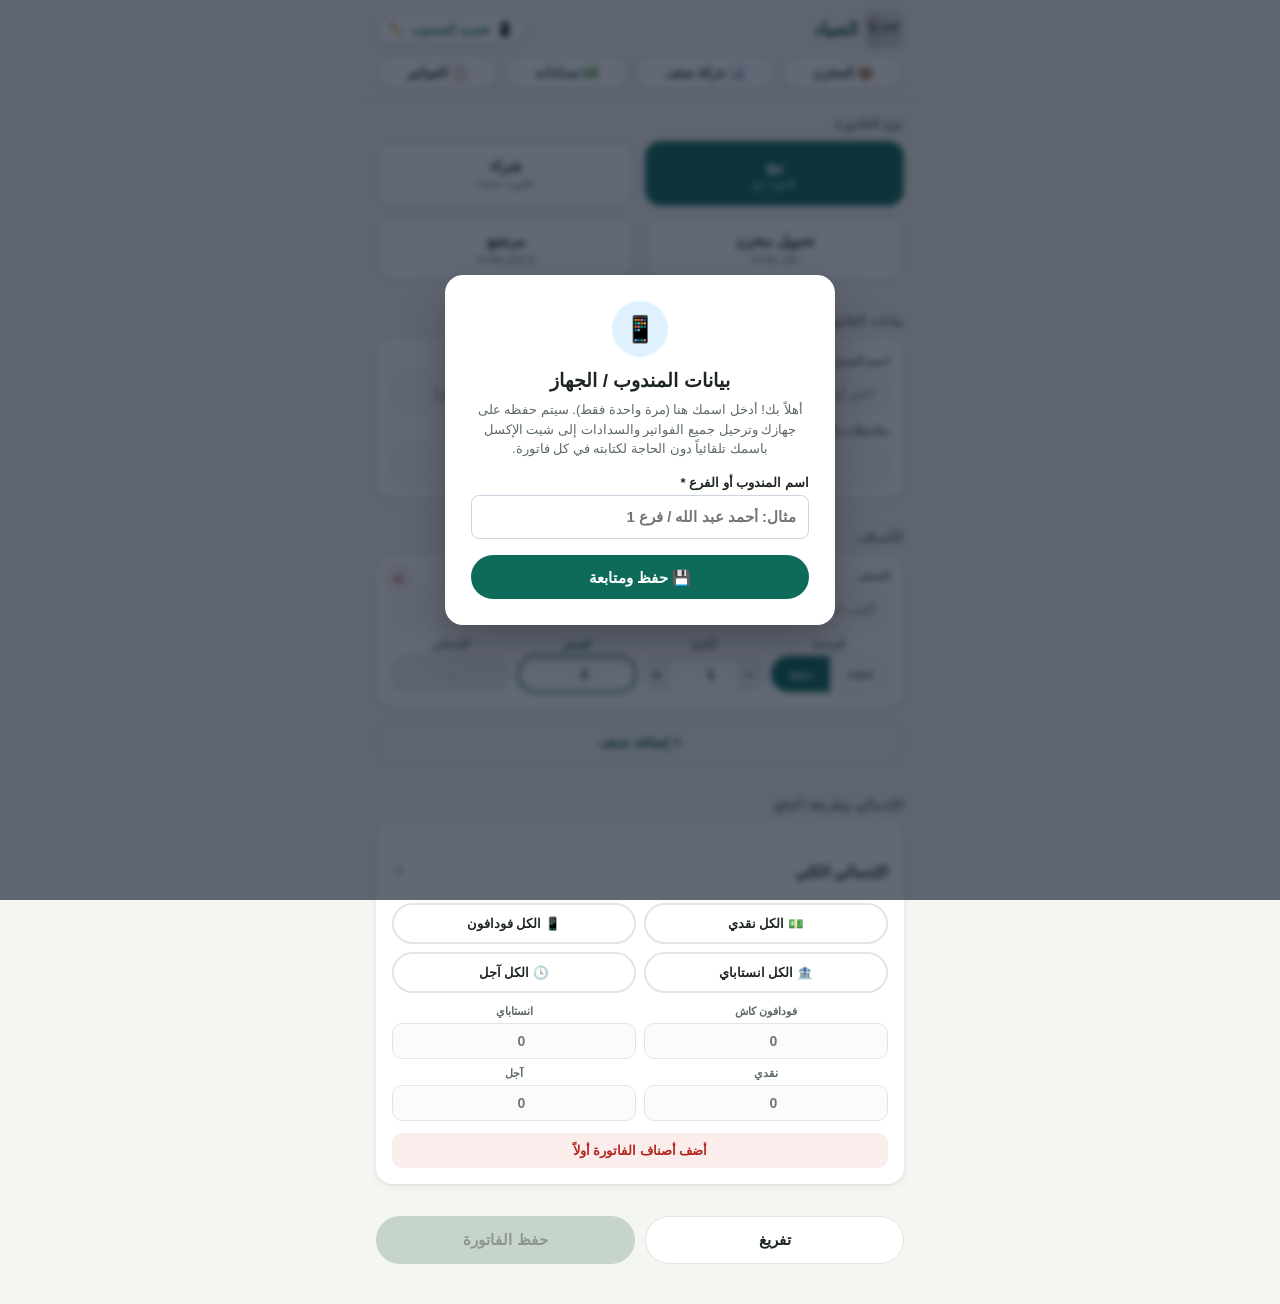
==== index.html @ 5850c482 "feat: add 30 new products to catalog, update stock template, and normalize arabic search" ====
<!DOCTYPE html>
<html lang="ar" dir="rtl">
<head>
<meta charset="UTF-8">
<meta name="viewport" content="width=device-width, initial-scale=1.0, maximum-scale=1">
<title>الصياد - الفواتير</title>
<meta name="theme-color" content="#0E6B5C">
<meta name="mobile-web-app-capable" content="yes">
<meta name="apple-mobile-web-app-capable" content="yes">
<meta name="apple-mobile-web-app-status-bar-style" content="black-translucent">
<meta name="apple-mobile-web-app-title" content="الصياد">
<link rel="manifest" href="[data-uri]">
<link rel="apple-touch-icon" href="[data-uri]">
<link rel="icon" href="[data-uri]">
<!-- لا توجد أي ملفات أو خطوط خارجية هنا عن قصد — الصفحة دي شغالة بالكامل من غير إنترنت أو أي دومين محجوب، عشان تفتح على أي شبكة. -->
<script id="html2canvas-lib">
/* html2canvas 1.4.1 — مضمّنة هنا كاملة عشان الصفحة متعتمدش على أي رابط خارجي */
/*!
 * html2canvas 1.4.1 <https://html2canvas.hertzen.com>
 * Copyright (c) 2022 Niklas von Hertzen <https://hertzen.com>
 * Released under MIT License
 */
!function(A,e){"object"==typeof exports&&"undefined"!=typeof module?module.exports=e():"function"==typeof define&&define.amd?define(e):(A="undefined"!=typeof globalThis?globalThis:A||self).html2canvas=e()}(this,function(){"use strict";
/*! *****************************************************************************
    Copyright (c) Microsoft Corporation.

    Permission to use, copy, modify, and/or distribute this software for any
    purpose with or without fee is hereby granted.

    THE SOFTWARE IS PROVIDED "AS IS" AND THE AUTHOR DISCLAIMS ALL WARRANTIES WITH
    REGARD TO THIS SOFTWARE INCLUDING ALL IMPLIED WARRANTIES OF MERCHANTABILITY
    AND FITNESS. IN NO EVENT SHALL THE AUTHOR BE LIABLE FOR ANY SPECIAL, DIRECT,
    INDIRECT, OR CONSEQUENTIAL DAMAGES OR ANY DAMAGES WHATSOEVER RESULTING FROM
    LOSS OF USE, DATA OR PROFITS, WHETHER IN AN ACTION OF CONTRACT, NEGLIGENCE OR
    OTHER TORTIOUS ACTION, ARISING OUT OF OR IN CONNECTION WITH THE USE OR
    PERFORMANCE OF THIS SOFTWARE.
    ***************************************************************************** */var r=function(A,e){return(r=Object.setPrototypeOf||{__proto__:[]}instanceof Array&&function(A,e){A.__proto__=e}||function(A,e){for(var t in e)Object.prototype.hasOwnProperty.call(e,t)&&(A[t]=e[t])})(A,e)};function A(A,e){if("function"!=typeof e&&null!==e)throw new TypeError("Class extends value "+String(e)+" is not a constructor or null");function t(){this.constructor=A}r(A,e),A.prototype=null===e?Object.create(e):(t.prototype=e.prototype,new t)}var h=function(){return(h=Object.assign||function(A){for(var e,t=1,r=arguments.length;t<r;t++)for(var B in e=arguments[t])Object.prototype.hasOwnProperty.call(e,B)&&(A[B]=e[B]);return A}).apply(this,arguments)};function a(A,s,o,i){return new(o=o||Promise)(function(t,e){function r(A){try{n(i.next(A))}catch(A){e(A)}}function B(A){try{n(i.throw(A))}catch(A){e(A)}}function n(A){var e;A.done?t(A.value):((e=A.value)instanceof o?e:new o(function(A){A(e)})).then(r,B)}n((i=i.apply(A,s||[])).next())})}function H(t,r){var B,n,s,o={label:0,sent:function(){if(1&s[0])throw s[1];return s[1]},trys:[],ops:[]},A={next:e(0),throw:e(1),return:e(2)};return"function"==typeof Symbol&&(A[Symbol.iterator]=function(){return this}),A;function e(e){return function(A){return function(e){if(B)throw new TypeError("Generator is already executing.");for(;o;)try{if(B=1,n&&(s=2&e[0]?n.return:e[0]?n.throw||((s=n.return)&&s.call(n),0):n.next)&&!(s=s.call(n,e[1])).done)return s;switch(n=0,(e=s?[2&e[0],s.value]:e)[0]){case 0:case 1:s=e;break;case 4:return o.label++,{value:e[1],done:!1};case 5:o.label++,n=e[1],e=[0];continue;case 7:e=o.ops.pop(),o.trys.pop();continue;default:if(!(s=0<(s=o.trys).length&&s[s.length-1])&&(6===e[0]||2===e[0])){o=0;continue}if(3===e[0]&&(!s||e[1]>s[0]&&e[1]<s[3])){o.label=e[1];break}if(6===e[0]&&o.label<s[1]){o.label=s[1],s=e;break}if(s&&o.label<s[2]){o.label=s[2],o.ops.push(e);break}s[2]&&o.ops.pop(),o.trys.pop();continue}e=r.call(t,o)}catch(A){e=[6,A],n=0}finally{B=s=0}if(5&e[0])throw e[1];return{value:e[0]?e[1]:void 0,done:!0}}([e,A])}}}function t(A,e,t){if(t||2===arguments.length)for(var r,B=0,n=e.length;B<n;B++)!r&&B in e||((r=r||Array.prototype.slice.call(e,0,B))[B]=e[B]);return A.concat(r||e)}var d=(B.prototype.add=function(A,e,t,r){return new B(this.left+A,this.top+e,this.width+t,this.height+r)},B.fromClientRect=function(A,e){return new B(e.left+A.windowBounds.left,e.top+A.windowBounds.top,e.width,e.height)},B.fromDOMRectList=function(A,e){e=Array.from(e).find(function(A){return 0!==A.width});return e?new B(e.left+A.windowBounds.left,e.top+A.windowBounds.top,e.width,e.height):B.EMPTY},B.EMPTY=new B(0,0,0,0),B);function B(A,e,t,r){this.left=A,this.top=e,this.width=t,this.height=r}for(var f=function(A,e){return d.fromClientRect(A,e.getBoundingClientRect())},Q=function(A){for(var e=[],t=0,r=A.length;t<r;){var B,n=A.charCodeAt(t++);55296<=n&&n<=56319&&t<r?56320==(64512&(B=A.charCodeAt(t++)))?e.push(((1023&n)<<10)+(1023&B)+65536):(e.push(n),t--):e.push(n)}return e},g=function(){for(var A=[],e=0;e<arguments.length;e++)A[e]=arguments[e];if(String.fromCodePoint)return String.fromCodePoint.apply(String,A);var t=A.length;if(!t)return"";for(var r=[],B=-1,n="";++B<t;){var s=A[B];s<=65535?r.push(s):(s-=65536,r.push(55296+(s>>10),s%1024+56320)),(B+1===t||16384<r.length)&&(n+=String.fromCharCode.apply(String,r),r.length=0)}return n},e="ABCDEFGHIJKLMNOPQRSTUVWXYZabcdefghijklmnopqrstuvwxyz0123456789+/",n="undefined"==typeof Uint8Array?[]:new Uint8Array(256),s=0;s<e.length;s++)n[e.charCodeAt(s)]=s;for(var o="ABCDEFGHIJKLMNOPQRSTUVWXYZabcdefghijklmnopqrstuvwxyz0123456789+/",c="undefined"==typeof Uint8Array?[]:new Uint8Array(256),i=0;i<o.length;i++)c[o.charCodeAt(i)]=i;function w(A,e,t){return A.slice?A.slice(e,t):new Uint16Array(Array.prototype.slice.call(A,e,t))}var U=(l.prototype.get=function(A){var e;if(0<=A){if(A<55296||56319<A&&A<=65535)return e=this.index[A>>5],this.data[e=(e<<2)+(31&A)];if(A<=65535)return e=this.index[2048+(A-55296>>5)],this.data[e=(e<<2)+(31&A)];if(A<this.highStart)return e=this.index[e=2080+(A>>11)],e=this.index[e+=A>>5&63],this.data[e=(e<<2)+(31&A)];if(A<=1114111)return this.data[this.highValueIndex]}return this.errorValue},l);function l(A,e,t,r,B,n){this.initialValue=A,this.errorValue=e,this.highStart=t,this.highValueIndex=r,this.index=B,this.data=n}for(var C="ABCDEFGHIJKLMNOPQRSTUVWXYZabcdefghijklmnopqrstuvwxyz0123456789+/",u="undefined"==typeof Uint8Array?[]:new Uint8Array(256),F=0;F<C.length;F++)u[C.charCodeAt(F)]=F;function p(A,e,t,r){var B=r[t];if(Array.isArray(A)?-1!==A.indexOf(B):A===B)for(var n=t;n<=r.length;){if((o=r[++n])===e)return 1;if(o!==D)break}if(B===D)for(n=t;0<n;){var s=r[--n];if(Array.isArray(A)?-1!==A.indexOf(s):A===s)for(var o,i=t;i<=r.length;){if((o=r[++i])===e)return 1;if(o!==D)break}if(s!==D)break}}function E(A,e){for(var t=A;0<=t;){var r=e[t];if(r!==D)return r;t--}return 0}function I(t,A){var e=(B=function(A,r){void 0===r&&(r="strict");var B=[],n=[],s=[];return A.forEach(function(A,e){var t=rA.get(A);if(50<t?(s.push(!0),t-=50):s.push(!1),-1!==["normal","auto","loose"].indexOf(r)&&-1!==[8208,8211,12316,12448].indexOf(A))return n.push(e),B.push(16);if(4!==t&&11!==t)return n.push(e),31===t?B.push("strict"===r?O:q):t===AA||29===t?B.push(J):43===t?131072<=A&&A<=196605||196608<=A&&A<=262141?B.push(q):B.push(J):void B.push(t);if(0===e)return n.push(e),B.push(J);t=B[e-1];return-1===iA.indexOf(t)?(n.push(n[e-1]),B.push(t)):(n.push(e),B.push(J))}),[n,B,s]}(t,(A=A||{lineBreak:"normal",wordBreak:"normal"}).lineBreak))[0],r=B[1],B=B[2];return[e,r="break-all"===A.wordBreak||"break-word"===A.wordBreak?r.map(function(A){return-1!==[R,J,AA].indexOf(A)?q:A}):r,"keep-all"===A.wordBreak?B.map(function(A,e){return A&&19968<=t[e]&&t[e]<=40959}):void 0]}var y,K,m,L,b,D=10,v=13,x=15,M=17,S=18,T=19,G=20,O=21,V=22,k=24,R=25,N=26,P=27,X=28,J=30,Y=32,W=33,Z=34,_=35,q=37,j=38,z=39,$=40,AA=42,eA=[9001,65288],tA="×",rA=(m=function(A){var e,t,r,B,n=.75*A.length,s=A.length,o=0;"="===A[A.length-1]&&(n--,"="===A[A.length-2]&&n--);for(var n=new("undefined"!=typeof ArrayBuffer&&"undefined"!=typeof Uint8Array&&void 0!==Uint8Array.prototype.slice?ArrayBuffer:Array)(n),i=Array.isArray(n)?n:new Uint8Array(n),Q=0;Q<s;Q+=4)e=c[A.charCodeAt(Q)],t=c[A.charCodeAt(Q+1)],r=c[A.charCodeAt(Q+2)],B=c[A.charCodeAt(Q+3)],i[o++]=e<<2|t>>4,i[o++]=(15&t)<<4|r>>2,i[o++]=(3&r)<<6|63&B;return n}(y="[base64]/[base64]/[base64]/8DvwO/A78DvwO/A78DvwO/A78DvwO/A78DvwO/A78DvwO/A78DvwO/A78DvwO/A78DvwO/[base64]/CzAAMACHC4sLkwubC58Lpwt1AK4Ltgt1APsDMAAwADAAMAAwADAAMAAwAL4LwwvLC9IL1wvdCzAAMADlC+kL8Qv5C/[base64]/[base64]/[base64]//[base64]"),L=Array.isArray(m)?function(A){for(var e=A.length,t=[],r=0;r<e;r+=4)t.push(A[r+3]<<24|A[r+2]<<16|A[r+1]<<8|A[r]);return t}(m):new Uint32Array(m),b=Array.isArray(m)?function(A){for(var e=A.length,t=[],r=0;r<e;r+=2)t.push(A[r+1]<<8|A[r]);return t}(m):new Uint16Array(m),y=w(b,12,L[4]/2),K=2===L[5]?w(b,(24+L[4])/2):(m=L,b=Math.ceil((24+L[4])/4),m.slice?m.slice(b,K):new Uint32Array(Array.prototype.slice.call(m,b,K))),new U(L[0],L[1],L[2],L[3],y,K)),BA=[J,36],nA=[1,2,3,5],sA=[D,8],oA=[P,N],iA=nA.concat(sA),QA=[j,z,$,Z,_],cA=[x,v],aA=(gA.prototype.slice=function(){return g.apply(void 0,this.codePoints.slice(this.start,this.end))},gA);function gA(A,e,t,r){this.codePoints=A,this.required="!"===e,this.start=t,this.end=r}function wA(A,e){var t=Q(A),r=(e=I(t,e))[0],B=e[1],n=e[2],s=t.length,o=0,i=0;return{next:function(){if(s<=i)return{done:!0,value:null};for(var A=tA;i<s&&(A=function(A,e,t,r,B){if(0===t[r])return tA;var n=r-1;if(Array.isArray(B)&&!0===B[n])return tA;var s=n-1,o=1+n,i=e[n],r=0<=s?e[s]:0,B=e[o];if(2===i&&3===B)return tA;if(-1!==nA.indexOf(i))return"!";if(-1!==nA.indexOf(B))return tA;if(-1!==sA.indexOf(B))return tA;if(8===E(n,e))return"÷";if(11===rA.get(A[n]))return tA;if((i===Y||i===W)&&11===rA.get(A[o]))return tA;if(7===i||7===B)return tA;if(9===i)return tA;if(-1===[D,v,x].indexOf(i)&&9===B)return tA;if(-1!==[M,S,T,k,X].indexOf(B))return tA;if(E(n,e)===V)return tA;if(p(23,V,n,e))return tA;if(p([M,S],O,n,e))return tA;if(p(12,12,n,e))return tA;if(i===D)return"÷";if(23===i||23===B)return tA;if(16===B||16===i)return"÷";if(-1!==[v,x,O].indexOf(B)||14===i)return tA;if(36===r&&-1!==cA.indexOf(i))return tA;if(i===X&&36===B)return tA;if(B===G)return tA;if(-1!==BA.indexOf(B)&&i===R||-1!==BA.indexOf(i)&&B===R)return tA;if(i===P&&-1!==[q,Y,W].indexOf(B)||-1!==[q,Y,W].indexOf(i)&&B===N)return tA;if(-1!==BA.indexOf(i)&&-1!==oA.indexOf(B)||-1!==oA.indexOf(i)&&-1!==BA.indexOf(B))return tA;if(-1!==[P,N].indexOf(i)&&(B===R||-1!==[V,x].indexOf(B)&&e[1+o]===R)||-1!==[V,x].indexOf(i)&&B===R||i===R&&-1!==[R,X,k].indexOf(B))return tA;if(-1!==[R,X,k,M,S].indexOf(B))for(var Q=n;0<=Q;){if((c=e[Q])===R)return tA;if(-1===[X,k].indexOf(c))break;Q--}if(-1!==[P,N].indexOf(B))for(var c,Q=-1!==[M,S].indexOf(i)?s:n;0<=Q;){if((c=e[Q])===R)return tA;if(-1===[X,k].indexOf(c))break;Q--}if(j===i&&-1!==[j,z,Z,_].indexOf(B)||-1!==[z,Z].indexOf(i)&&-1!==[z,$].indexOf(B)||-1!==[$,_].indexOf(i)&&B===$)return tA;if(-1!==QA.indexOf(i)&&-1!==[G,N].indexOf(B)||-1!==QA.indexOf(B)&&i===P)return tA;if(-1!==BA.indexOf(i)&&-1!==BA.indexOf(B))return tA;if(i===k&&-1!==BA.indexOf(B))return tA;if(-1!==BA.concat(R).indexOf(i)&&B===V&&-1===eA.indexOf(A[o])||-1!==BA.concat(R).indexOf(B)&&i===S)return tA;if(41===i&&41===B){for(var a=t[n],g=1;0<a&&41===e[--a];)g++;if(g%2!=0)return tA}return i===Y&&B===W?tA:"÷"}(t,B,r,++i,n))===tA;);if(A===tA&&i!==s)return{done:!0,value:null};var e=new aA(t,A,o,i);return o=i,{value:e,done:!1}}}}function UA(A){return 48<=A&&A<=57}function lA(A){return UA(A)||65<=A&&A<=70||97<=A&&A<=102}function CA(A){return 10===A||9===A||32===A}function uA(A){return 97<=(t=e=A)&&t<=122||65<=(e=e)&&e<=90||128<=A||95===A;var e,t}function FA(A){return uA(A)||UA(A)||45===A}function hA(A,e){return 92===A&&10!==e}function dA(A,e,t){return 45===A?uA(e)||hA(e,t):!!uA(A)||92===A&&10!==e}function fA(A,e,t){return 43===A||45===A?!!UA(e)||46===e&&UA(t):UA(46===A?e:A)}var HA={type:2},pA={type:3},EA={type:4},IA={type:13},yA={type:8},KA={type:21},mA={type:9},LA={type:10},bA={type:11},DA={type:12},vA={type:14},xA={type:23},MA={type:1},SA={type:25},TA={type:24},GA={type:26},OA={type:27},VA={type:28},kA={type:29},RA={type:31},NA={type:32},PA=(XA.prototype.write=function(A){this._value=this._value.concat(Q(A))},XA.prototype.read=function(){for(var A=[],e=this.consumeToken();e!==NA;)A.push(e),e=this.consumeToken();return A},XA.prototype.consumeToken=function(){var A=this.consumeCodePoint();switch(A){case 34:return this.consumeStringToken(34);case 35:var e=this.peekCodePoint(0),t=this.peekCodePoint(1),r=this.peekCodePoint(2);if(FA(e)||hA(t,r)){var B=dA(e,t,r)?2:1;return{type:5,value:this.consumeName(),flags:B}}break;case 36:if(61===this.peekCodePoint(0))return this.consumeCodePoint(),IA;break;case 39:return this.consumeStringToken(39);case 40:return HA;case 41:return pA;case 42:if(61===this.peekCodePoint(0))return this.consumeCodePoint(),vA;break;case 43:if(fA(A,this.peekCodePoint(0),this.peekCodePoint(1)))return this.reconsumeCodePoint(A),this.consumeNumericToken();break;case 44:return EA;case 45:var r=A,B=this.peekCodePoint(0),n=this.peekCodePoint(1);if(fA(r,B,n))return this.reconsumeCodePoint(A),this.consumeNumericToken();if(dA(r,B,n))return this.reconsumeCodePoint(A),this.consumeIdentLikeToken();if(45===B&&62===n)return this.consumeCodePoint(),this.consumeCodePoint(),TA;break;case 46:if(fA(A,this.peekCodePoint(0),this.peekCodePoint(1)))return this.reconsumeCodePoint(A),this.consumeNumericToken();break;case 47:if(42===this.peekCodePoint(0))for(this.consumeCodePoint();;){var s=this.consumeCodePoint();if(42===s&&47===(s=this.consumeCodePoint()))return this.consumeToken();if(-1===s)return this.consumeToken()}break;case 58:return GA;case 59:return OA;case 60:if(33===this.peekCodePoint(0)&&45===this.peekCodePoint(1)&&45===this.peekCodePoint(2))return this.consumeCodePoint(),this.consumeCodePoint(),SA;break;case 64:var n=this.peekCodePoint(0),o=this.peekCodePoint(1),i=this.peekCodePoint(2);if(dA(n,o,i))return{type:7,value:this.consumeName()};break;case 91:return VA;case 92:if(hA(A,this.peekCodePoint(0)))return this.reconsumeCodePoint(A),this.consumeIdentLikeToken();break;case 93:return kA;case 61:if(61===this.peekCodePoint(0))return this.consumeCodePoint(),yA;break;case 123:return bA;case 125:return DA;case 117:case 85:o=this.peekCodePoint(0),i=this.peekCodePoint(1);return 43!==o||!lA(i)&&63!==i||(this.consumeCodePoint(),this.consumeUnicodeRangeToken()),this.reconsumeCodePoint(A),this.consumeIdentLikeToken();case 124:if(61===this.peekCodePoint(0))return this.consumeCodePoint(),mA;if(124===this.peekCodePoint(0))return this.consumeCodePoint(),KA;break;case 126:if(61===this.peekCodePoint(0))return this.consumeCodePoint(),LA;break;case-1:return NA}return CA(A)?(this.consumeWhiteSpace(),RA):UA(A)?(this.reconsumeCodePoint(A),this.consumeNumericToken()):uA(A)?(this.reconsumeCodePoint(A),this.consumeIdentLikeToken()):{type:6,value:g(A)}},XA.prototype.consumeCodePoint=function(){var A=this._value.shift();return void 0===A?-1:A},XA.prototype.reconsumeCodePoint=function(A){this._value.unshift(A)},XA.prototype.peekCodePoint=function(A){return A>=this._value.length?-1:this._value[A]},XA.prototype.consumeUnicodeRangeToken=function(){for(var A=[],e=this.consumeCodePoint();lA(e)&&A.length<6;)A.push(e),e=this.consumeCodePoint();for(var t=!1;63===e&&A.length<6;)A.push(e),e=this.consumeCodePoint(),t=!0;if(t)return{type:30,start:parseInt(g.apply(void 0,A.map(function(A){return 63===A?48:A})),16),end:parseInt(g.apply(void 0,A.map(function(A){return 63===A?70:A})),16)};var r=parseInt(g.apply(void 0,A),16);if(45===this.peekCodePoint(0)&&lA(this.peekCodePoint(1))){this.consumeCodePoint();for(var e=this.consumeCodePoint(),B=[];lA(e)&&B.length<6;)B.push(e),e=this.consumeCodePoint();return{type:30,start:r,end:parseInt(g.apply(void 0,B),16)}}return{type:30,start:r,end:r}},XA.prototype.consumeIdentLikeToken=function(){var A=this.consumeName();return"url"===A.toLowerCase()&&40===this.peekCodePoint(0)?(this.consumeCodePoint(),this.consumeUrlToken()):40===this.peekCodePoint(0)?(this.consumeCodePoint(),{type:19,value:A}):{type:20,value:A}},XA.prototype.consumeUrlToken=function(){var A=[];if(this.consumeWhiteSpace(),-1===this.peekCodePoint(0))return{type:22,value:""};var e,t=this.peekCodePoint(0);if(39===t||34===t){t=this.consumeStringToken(this.consumeCodePoint());return 0===t.type&&(this.consumeWhiteSpace(),-1===this.peekCodePoint(0)||41===this.peekCodePoint(0))?(this.consumeCodePoint(),{type:22,value:t.value}):(this.consumeBadUrlRemnants(),xA)}for(;;){var r=this.consumeCodePoint();if(-1===r||41===r)return{type:22,value:g.apply(void 0,A)};if(CA(r))return this.consumeWhiteSpace(),-1===this.peekCodePoint(0)||41===this.peekCodePoint(0)?(this.consumeCodePoint(),{type:22,value:g.apply(void 0,A)}):(this.consumeBadUrlRemnants(),xA);if(34===r||39===r||40===r||(0<=(e=r)&&e<=8||11===e||14<=e&&e<=31||127===e))return this.consumeBadUrlRemnants(),xA;if(92===r){if(!hA(r,this.peekCodePoint(0)))return this.consumeBadUrlRemnants(),xA;A.push(this.consumeEscapedCodePoint())}else A.push(r)}},XA.prototype.consumeWhiteSpace=function(){for(;CA(this.peekCodePoint(0));)this.consumeCodePoint()},XA.prototype.consumeBadUrlRemnants=function(){for(;;){var A=this.consumeCodePoint();if(41===A||-1===A)return;hA(A,this.peekCodePoint(0))&&this.consumeEscapedCodePoint()}},XA.prototype.consumeStringSlice=function(A){for(var e="";0<A;){var t=Math.min(5e4,A);e+=g.apply(void 0,this._value.splice(0,t)),A-=t}return this._value.shift(),e},XA.prototype.consumeStringToken=function(A){for(var e="",t=0;;){var r,B=this._value[t];if(-1===B||void 0===B||B===A)return{type:0,value:e+=this.consumeStringSlice(t)};if(10===B)return this._value.splice(0,t),MA;92!==B||-1!==(r=this._value[t+1])&&void 0!==r&&(10===r?(e+=this.consumeStringSlice(t),t=-1,this._value.shift()):hA(B,r)&&(e+=this.consumeStringSlice(t),e+=g(this.consumeEscapedCodePoint()),t=-1)),t++}},XA.prototype.consumeNumber=function(){var A=[],e=4;for(43!==(t=this.peekCodePoint(0))&&45!==t||A.push(this.consumeCodePoint());UA(this.peekCodePoint(0));)A.push(this.consumeCodePoint());var t=this.peekCodePoint(0),r=this.peekCodePoint(1);if(46===t&&UA(r))for(A.push(this.consumeCodePoint(),this.consumeCodePoint()),e=8;UA(this.peekCodePoint(0));)A.push(this.consumeCodePoint());t=this.peekCodePoint(0);var r=this.peekCodePoint(1),B=this.peekCodePoint(2);if((69===t||101===t)&&((43===r||45===r)&&UA(B)||UA(r)))for(A.push(this.consumeCodePoint(),this.consumeCodePoint()),e=8;UA(this.peekCodePoint(0));)A.push(this.consumeCodePoint());return[function(A){var e=0,t=1;43!==A[e]&&45!==A[e]||(45===A[e]&&(t=-1),e++);for(var r=[];UA(A[e]);)r.push(A[e++]);var B=r.length?parseInt(g.apply(void 0,r),10):0;46===A[e]&&e++;for(var n=[];UA(A[e]);)n.push(A[e++]);var s=n.length,o=s?parseInt(g.apply(void 0,n),10):0;69!==A[e]&&101!==A[e]||e++;var i=1;43!==A[e]&&45!==A[e]||(45===A[e]&&(i=-1),e++);for(var Q=[];UA(A[e]);)Q.push(A[e++]);var c=Q.length?parseInt(g.apply(void 0,Q),10):0;return t*(B+o*Math.pow(10,-s))*Math.pow(10,i*c)}(A),e]},XA.prototype.consumeNumericToken=function(){var A=this.consumeNumber(),e=A[0],t=A[1],r=this.peekCodePoint(0),B=this.peekCodePoint(1),A=this.peekCodePoint(2);return dA(r,B,A)?{type:15,number:e,flags:t,unit:this.consumeName()}:37===r?(this.consumeCodePoint(),{type:16,number:e,flags:t}):{type:17,number:e,flags:t}},XA.prototype.consumeEscapedCodePoint=function(){var A,e=this.consumeCodePoint();if(lA(e)){for(var t=g(e);lA(this.peekCodePoint(0))&&t.length<6;)t+=g(this.consumeCodePoint());CA(this.peekCodePoint(0))&&this.consumeCodePoint();var r=parseInt(t,16);return 0===r||55296<=(A=r)&&A<=57343||1114111<r?65533:r}return-1===e?65533:e},XA.prototype.consumeName=function(){for(var A="";;){var e=this.consumeCodePoint();if(FA(e))A+=g(e);else{if(!hA(e,this.peekCodePoint(0)))return this.reconsumeCodePoint(e),A;A+=g(this.consumeEscapedCodePoint())}}},XA);function XA(){this._value=[]}var JA=(YA.create=function(A){var e=new PA;return e.write(A),new YA(e.read())},YA.parseValue=function(A){return YA.create(A).parseComponentValue()},YA.parseValues=function(A){return YA.create(A).parseComponentValues()},YA.prototype.parseComponentValue=function(){for(var A=this.consumeToken();31===A.type;)A=this.consumeToken();if(32===A.type)throw new SyntaxError("Error parsing CSS component value, unexpected EOF");this.reconsumeToken(A);for(var e=this.consumeComponentValue();31===(A=this.consumeToken()).type;);if(32===A.type)return e;throw new SyntaxError("Error parsing CSS component value, multiple values found when expecting only one")},YA.prototype.parseComponentValues=function(){for(var A=[];;){var e=this.consumeComponentValue();if(32===e.type)return A;A.push(e),A.push()}},YA.prototype.consumeComponentValue=function(){var A=this.consumeToken();switch(A.type){case 11:case 28:case 2:return this.consumeSimpleBlock(A.type);case 19:return this.consumeFunction(A)}return A},YA.prototype.consumeSimpleBlock=function(A){for(var e={type:A,values:[]},t=this.consumeToken();;){if(32===t.type||ce(t,A))return e;this.reconsumeToken(t),e.values.push(this.consumeComponentValue()),t=this.consumeToken()}},YA.prototype.consumeFunction=function(A){for(var e={name:A.value,values:[],type:18};;){var t=this.consumeToken();if(32===t.type||3===t.type)return e;this.reconsumeToken(t),e.values.push(this.consumeComponentValue())}},YA.prototype.consumeToken=function(){var A=this._tokens.shift();return void 0===A?NA:A},YA.prototype.reconsumeToken=function(A){this._tokens.unshift(A)},YA);function YA(A){this._tokens=A}function WA(A){return 15===A.type}function ZA(A){return 17===A.type}function _A(A){return 20===A.type}function qA(A){return 0===A.type}function jA(A,e){return _A(A)&&A.value===e}function zA(A){return 31!==A.type}function $A(A){return 31!==A.type&&4!==A.type}function Ae(A){var e=[],t=[];return A.forEach(function(A){if(4===A.type){if(0===t.length)throw new Error("Error parsing function args, zero tokens for arg");return e.push(t),void(t=[])}31!==A.type&&t.push(A)}),t.length&&e.push(t),e}function ee(A){return 17===A.type||15===A.type}function te(A){return 16===A.type||ee(A)}function re(A){return 1<A.length?[A[0],A[1]]:[A[0]]}function Be(A,e,t){var r=A[0],A=A[1];return[Ue(r,e),Ue(void 0!==A?A:r,t)]}function ne(A){return 15===A.type&&("deg"===A.unit||"grad"===A.unit||"rad"===A.unit||"turn"===A.unit)}function se(A){switch(A.filter(_A).map(function(A){return A.value}).join(" ")){case"to bottom right":case"to right bottom":case"left top":case"top left":return[ae,ae];case"to top":case"bottom":return Ce(0);case"to bottom left":case"to left bottom":case"right top":case"top right":return[ae,we];case"to right":case"left":return Ce(90);case"to top left":case"to left top":case"right bottom":case"bottom right":return[we,we];case"to bottom":case"top":return Ce(180);case"to top right":case"to right top":case"left bottom":case"bottom left":return[we,ae];case"to left":case"right":return Ce(270)}return 0}function oe(A){return 0==(255&A)}function ie(A){var e=255&A,t=255&A>>8,r=255&A>>16,A=255&A>>24;return e<255?"rgba("+A+","+r+","+t+","+e/255+")":"rgb("+A+","+r+","+t+")"}function Qe(A,e){if(17===A.type)return A.number;if(16!==A.type)return 0;var t=3===e?1:255;return 3===e?A.number/100*t:Math.round(A.number/100*t)}var ce=function(A,e){return 11===e&&12===A.type||(28===e&&29===A.type||2===e&&3===A.type)},ae={type:17,number:0,flags:4},ge={type:16,number:50,flags:4},we={type:16,number:100,flags:4},Ue=function(A,e){if(16===A.type)return A.number/100*e;if(WA(A))switch(A.unit){case"rem":case"em":return 16*A.number;default:return A.number}return A.number},le=function(A,e){if(15===e.type)switch(e.unit){case"deg":return Math.PI*e.number/180;case"grad":return Math.PI/200*e.number;case"rad":return e.number;case"turn":return 2*Math.PI*e.number}throw new Error("Unsupported angle type")},Ce=function(A){return Math.PI*A/180},ue=function(A,e){if(18===e.type){var t=me[e.name];if(void 0===t)throw new Error('Attempting to parse an unsupported color function "'+e.name+'"');return t(A,e.values)}if(5===e.type){if(3===e.value.length){var r=e.value.substring(0,1),B=e.value.substring(1,2),n=e.value.substring(2,3);return Fe(parseInt(r+r,16),parseInt(B+B,16),parseInt(n+n,16),1)}if(4===e.value.length){var r=e.value.substring(0,1),B=e.value.substring(1,2),n=e.value.substring(2,3),s=e.value.substring(3,4);return Fe(parseInt(r+r,16),parseInt(B+B,16),parseInt(n+n,16),parseInt(s+s,16)/255)}if(6===e.value.length){r=e.value.substring(0,2),B=e.value.substring(2,4),n=e.value.substring(4,6);return Fe(parseInt(r,16),parseInt(B,16),parseInt(n,16),1)}if(8===e.value.length){r=e.value.substring(0,2),B=e.value.substring(2,4),n=e.value.substring(4,6),s=e.value.substring(6,8);return Fe(parseInt(r,16),parseInt(B,16),parseInt(n,16),parseInt(s,16)/255)}}if(20===e.type){e=Le[e.value.toUpperCase()];if(void 0!==e)return e}return Le.TRANSPARENT},Fe=function(A,e,t,r){return(A<<24|e<<16|t<<8|Math.round(255*r)<<0)>>>0},he=function(A,e){e=e.filter($A);if(3===e.length){var t=e.map(Qe),r=t[0],B=t[1],t=t[2];return Fe(r,B,t,1)}if(4!==e.length)return 0;e=e.map(Qe),r=e[0],B=e[1],t=e[2],e=e[3];return Fe(r,B,t,e)};function de(A,e,t){return t<0&&(t+=1),1<=t&&--t,t<1/6?(e-A)*t*6+A:t<.5?e:t<2/3?6*(e-A)*(2/3-t)+A:A}function fe(A,e){return ue(A,JA.create(e).parseComponentValue())}function He(A,e){return A=ue(A,e[0]),(e=e[1])&&te(e)?{color:A,stop:e}:{color:A,stop:null}}function pe(A,t){var e=A[0],r=A[A.length-1];null===e.stop&&(e.stop=ae),null===r.stop&&(r.stop=we);for(var B=[],n=0,s=0;s<A.length;s++){var o=A[s].stop;null!==o?(n<(o=Ue(o,t))?B.push(o):B.push(n),n=o):B.push(null)}for(var i=null,s=0;s<B.length;s++){var Q=B[s];if(null===Q)null===i&&(i=s);else if(null!==i){for(var c=s-i,a=(Q-B[i-1])/(1+c),g=1;g<=c;g++)B[i+g-1]=a*g;i=null}}return A.map(function(A,e){return{color:A.color,stop:Math.max(Math.min(1,B[e]/t),0)}})}function Ee(A,e,t){var r="number"==typeof A?A:(s=e/2,r=(n=t)/2,s=Ue((B=A)[0],e)-s,n=r-Ue(B[1],n),(Math.atan2(n,s)+2*Math.PI)%(2*Math.PI)),B=Math.abs(e*Math.sin(r))+Math.abs(t*Math.cos(r)),n=e/2,s=t/2,e=B/2,t=Math.sin(r-Math.PI/2)*e,e=Math.cos(r-Math.PI/2)*e;return[B,n-e,n+e,s-t,s+t]}function Ie(A,e){return Math.sqrt(A*A+e*e)}function ye(A,e,B,n,s){return[[0,0],[0,e],[A,0],[A,e]].reduce(function(A,e){var t=e[0],r=e[1],r=Ie(B-t,n-r);return(s?r<A.optimumDistance:r>A.optimumDistance)?{optimumCorner:e,optimumDistance:r}:A},{optimumDistance:s?1/0:-1/0,optimumCorner:null}).optimumCorner}var Ke=function(A,e){var t=e.filter($A),r=t[0],B=t[1],n=t[2],e=t[3],t=(17===r.type?Ce(r.number):le(A,r))/(2*Math.PI),A=te(B)?B.number/100:0,r=te(n)?n.number/100:0,B=void 0!==e&&te(e)?Ue(e,1):1;if(0==A)return Fe(255*r,255*r,255*r,1);n=r<=.5?r*(1+A):r+A-r*A,e=2*r-n,A=de(e,n,t+1/3),r=de(e,n,t),t=de(e,n,t-1/3);return Fe(255*A,255*r,255*t,B)},me={hsl:Ke,hsla:Ke,rgb:he,rgba:he},Le={ALICEBLUE:4042850303,ANTIQUEWHITE:4209760255,AQUA:16777215,AQUAMARINE:2147472639,AZURE:4043309055,BEIGE:4126530815,BISQUE:4293182719,BLACK:255,BLANCHEDALMOND:4293643775,BLUE:65535,BLUEVIOLET:2318131967,BROWN:2771004159,BURLYWOOD:3736635391,CADETBLUE:1604231423,CHARTREUSE:2147418367,CHOCOLATE:3530104575,CORAL:4286533887,CORNFLOWERBLUE:1687547391,CORNSILK:4294499583,CRIMSON:3692313855,CYAN:16777215,DARKBLUE:35839,DARKCYAN:9145343,DARKGOLDENROD:3095837695,DARKGRAY:2846468607,DARKGREEN:6553855,DARKGREY:2846468607,DARKKHAKI:3182914559,DARKMAGENTA:2332068863,DARKOLIVEGREEN:1433087999,DARKORANGE:4287365375,DARKORCHID:2570243327,DARKRED:2332033279,DARKSALMON:3918953215,DARKSEAGREEN:2411499519,DARKSLATEBLUE:1211993087,DARKSLATEGRAY:793726975,DARKSLATEGREY:793726975,DARKTURQUOISE:13554175,DARKVIOLET:2483082239,DEEPPINK:4279538687,DEEPSKYBLUE:12582911,DIMGRAY:1768516095,DIMGREY:1768516095,DODGERBLUE:512819199,FIREBRICK:2988581631,FLORALWHITE:4294635775,FORESTGREEN:579543807,FUCHSIA:4278255615,GAINSBORO:3705462015,GHOSTWHITE:4177068031,GOLD:4292280575,GOLDENROD:3668254975,GRAY:2155905279,GREEN:8388863,GREENYELLOW:2919182335,GREY:2155905279,HONEYDEW:4043305215,HOTPINK:4285117695,INDIANRED:3445382399,INDIGO:1258324735,IVORY:4294963455,KHAKI:4041641215,LAVENDER:3873897215,LAVENDERBLUSH:4293981695,LAWNGREEN:2096890111,LEMONCHIFFON:4294626815,LIGHTBLUE:2916673279,LIGHTCORAL:4034953471,LIGHTCYAN:3774873599,LIGHTGOLDENRODYELLOW:4210742015,LIGHTGRAY:3553874943,LIGHTGREEN:2431553791,LIGHTGREY:3553874943,LIGHTPINK:4290167295,LIGHTSALMON:4288707327,LIGHTSEAGREEN:548580095,LIGHTSKYBLUE:2278488831,LIGHTSLATEGRAY:2005441023,LIGHTSLATEGREY:2005441023,LIGHTSTEELBLUE:2965692159,LIGHTYELLOW:4294959359,LIME:16711935,LIMEGREEN:852308735,LINEN:4210091775,MAGENTA:4278255615,MAROON:2147483903,MEDIUMAQUAMARINE:1724754687,MEDIUMBLUE:52735,MEDIUMORCHID:3126187007,MEDIUMPURPLE:2473647103,MEDIUMSEAGREEN:1018393087,MEDIUMSLATEBLUE:2070474495,MEDIUMSPRINGGREEN:16423679,MEDIUMTURQUOISE:1221709055,MEDIUMVIOLETRED:3340076543,MIDNIGHTBLUE:421097727,MINTCREAM:4127193855,MISTYROSE:4293190143,MOCCASIN:4293178879,NAVAJOWHITE:4292783615,NAVY:33023,OLDLACE:4260751103,OLIVE:2155872511,OLIVEDRAB:1804477439,ORANGE:4289003775,ORANGERED:4282712319,ORCHID:3664828159,PALEGOLDENROD:4008225535,PALEGREEN:2566625535,PALETURQUOISE:2951671551,PALEVIOLETRED:3681588223,PAPAYAWHIP:4293907967,PEACHPUFF:4292524543,PERU:3448061951,PINK:4290825215,PLUM:3718307327,POWDERBLUE:2967529215,PURPLE:2147516671,REBECCAPURPLE:1714657791,RED:4278190335,ROSYBROWN:3163525119,ROYALBLUE:1097458175,SADDLEBROWN:2336560127,SALMON:4202722047,SANDYBROWN:4104413439,SEAGREEN:780883967,SEASHELL:4294307583,SIENNA:2689740287,SILVER:3233857791,SKYBLUE:2278484991,SLATEBLUE:1784335871,SLATEGRAY:1887473919,SLATEGREY:1887473919,SNOW:4294638335,SPRINGGREEN:16744447,STEELBLUE:1182971135,TAN:3535047935,TEAL:8421631,THISTLE:3636451583,TOMATO:4284696575,TRANSPARENT:0,TURQUOISE:1088475391,VIOLET:4001558271,WHEAT:4125012991,WHITE:4294967295,WHITESMOKE:4126537215,YELLOW:4294902015,YELLOWGREEN:2597139199},be={name:"background-clip",initialValue:"border-box",prefix:!1,type:1,parse:function(A,e){return e.map(function(A){if(_A(A))switch(A.value){case"padding-box":return 1;case"content-box":return 2}return 0})}},De={name:"background-color",initialValue:"transparent",prefix:!1,type:3,format:"color"},Ke=function(t,A){var r=Ce(180),B=[];return Ae(A).forEach(function(A,e){if(0===e){e=A[0];if(20===e.type&&-1!==["top","left","right","bottom"].indexOf(e.value))return void(r=se(A));if(ne(e))return void(r=(le(t,e)+Ce(270))%Ce(360))}A=He(t,A);B.push(A)}),{angle:r,stops:B,type:1}},ve="closest-side",xe="farthest-side",Me="closest-corner",Se="farthest-corner",Te="ellipse",Ge="contain",he=function(r,A){var B=0,n=3,s=[],o=[];return Ae(A).forEach(function(A,e){var t=!0;0===e?t=A.reduce(function(A,e){if(_A(e))switch(e.value){case"center":return o.push(ge),!1;case"top":case"left":return o.push(ae),!1;case"right":case"bottom":return o.push(we),!1}else if(te(e)||ee(e))return o.push(e),!1;return A},t):1===e&&(t=A.reduce(function(A,e){if(_A(e))switch(e.value){case"circle":return B=0,!1;case Te:return!(B=1);case Ge:case ve:return n=0,!1;case xe:return!(n=1);case Me:return!(n=2);case"cover":case Se:return!(n=3)}else if(ee(e)||te(e))return(n=!Array.isArray(n)?[]:n).push(e),!1;return A},t)),t&&(A=He(r,A),s.push(A))}),{size:n,shape:B,stops:s,position:o,type:2}},Oe=function(A,e){if(22===e.type){var t={url:e.value,type:0};return A.cache.addImage(e.value),t}if(18!==e.type)throw new Error("Unsupported image type "+e.type);t=ke[e.name];if(void 0===t)throw new Error('Attempting to parse an unsupported image function "'+e.name+'"');return t(A,e.values)};var Ve,ke={"linear-gradient":function(t,A){var r=Ce(180),B=[];return Ae(A).forEach(function(A,e){if(0===e){e=A[0];if(20===e.type&&"to"===e.value)return void(r=se(A));if(ne(e))return void(r=le(t,e))}A=He(t,A);B.push(A)}),{angle:r,stops:B,type:1}},"-moz-linear-gradient":Ke,"-ms-linear-gradient":Ke,"-o-linear-gradient":Ke,"-webkit-linear-gradient":Ke,"radial-gradient":function(B,A){var n=0,s=3,o=[],i=[];return Ae(A).forEach(function(A,e){var t,r=!0;0===e&&(t=!1,r=A.reduce(function(A,e){if(t)if(_A(e))switch(e.value){case"center":return i.push(ge),A;case"top":case"left":return i.push(ae),A;case"right":case"bottom":return i.push(we),A}else(te(e)||ee(e))&&i.push(e);else if(_A(e))switch(e.value){case"circle":return n=0,!1;case Te:return!(n=1);case"at":return!(t=!0);case ve:return s=0,!1;case"cover":case xe:return!(s=1);case Ge:case Me:return!(s=2);case Se:return!(s=3)}else if(ee(e)||te(e))return(s=!Array.isArray(s)?[]:s).push(e),!1;return A},r)),r&&(A=He(B,A),o.push(A))}),{size:s,shape:n,stops:o,position:i,type:2}},"-moz-radial-gradient":he,"-ms-radial-gradient":he,"-o-radial-gradient":he,"-webkit-radial-gradient":he,"-webkit-gradient":function(r,A){var e=Ce(180),B=[],n=1;return Ae(A).forEach(function(A,e){var t,A=A[0];if(0===e){if(_A(A)&&"linear"===A.value)return void(n=1);if(_A(A)&&"radial"===A.value)return void(n=2)}18===A.type&&("from"===A.name?(t=ue(r,A.values[0]),B.push({stop:ae,color:t})):"to"===A.name?(t=ue(r,A.values[0]),B.push({stop:we,color:t})):"color-stop"!==A.name||2===(A=A.values.filter($A)).length&&(t=ue(r,A[1]),A=A[0],ZA(A)&&B.push({stop:{type:16,number:100*A.number,flags:A.flags},color:t})))}),1===n?{angle:(e+Ce(180))%Ce(360),stops:B,type:n}:{size:3,shape:0,stops:B,position:[],type:n}}},Re={name:"background-image",initialValue:"none",type:1,prefix:!1,parse:function(e,A){if(0===A.length)return[];var t=A[0];return 20===t.type&&"none"===t.value?[]:A.filter(function(A){return $A(A)&&!(20===(A=A).type&&"none"===A.value||18===A.type&&!ke[A.name])}).map(function(A){return Oe(e,A)})}},Ne={name:"background-origin",initialValue:"border-box",prefix:!1,type:1,parse:function(A,e){return e.map(function(A){if(_A(A))switch(A.value){case"padding-box":return 1;case"content-box":return 2}return 0})}},Pe={name:"background-position",initialValue:"0% 0%",type:1,prefix:!1,parse:function(A,e){return Ae(e).map(function(A){return A.filter(te)}).map(re)}},Xe={name:"background-repeat",initialValue:"repeat",prefix:!1,type:1,parse:function(A,e){return Ae(e).map(function(A){return A.filter(_A).map(function(A){return A.value}).join(" ")}).map(Je)}},Je=function(A){switch(A){case"no-repeat":return 1;case"repeat-x":case"repeat no-repeat":return 2;case"repeat-y":case"no-repeat repeat":return 3;default:return 0}};(he=Ve=Ve||{}).AUTO="auto",he.CONTAIN="contain";function Ye(A,e){return _A(A)&&"normal"===A.value?1.2*e:17===A.type?e*A.number:te(A)?Ue(A,e):e}var We,Ze,_e={name:"background-size",initialValue:"0",prefix:!(he.COVER="cover"),type:1,parse:function(A,e){return Ae(e).map(function(A){return A.filter(qe)})}},qe=function(A){return _A(A)||te(A)},he=function(A){return{name:"border-"+A+"-color",initialValue:"transparent",prefix:!1,type:3,format:"color"}},je=he("top"),ze=he("right"),$e=he("bottom"),At=he("left"),he=function(A){return{name:"border-radius-"+A,initialValue:"0 0",prefix:!1,type:1,parse:function(A,e){return re(e.filter(te))}}},et=he("top-left"),tt=he("top-right"),rt=he("bottom-right"),Bt=he("bottom-left"),he=function(A){return{name:"border-"+A+"-style",initialValue:"solid",prefix:!1,type:2,parse:function(A,e){switch(e){case"none":return 0;case"dashed":return 2;case"dotted":return 3;case"double":return 4}return 1}}},nt=he("top"),st=he("right"),ot=he("bottom"),it=he("left"),he=function(A){return{name:"border-"+A+"-width",initialValue:"0",type:0,prefix:!1,parse:function(A,e){return WA(e)?e.number:0}}},Qt=he("top"),ct=he("right"),at=he("bottom"),gt=he("left"),wt={name:"color",initialValue:"transparent",prefix:!1,type:3,format:"color"},Ut={name:"direction",initialValue:"ltr",prefix:!1,type:2,parse:function(A,e){return"rtl"!==e?0:1}},lt={name:"display",initialValue:"inline-block",prefix:!1,type:1,parse:function(A,e){return e.filter(_A).reduce(function(A,e){return A|Ct(e.value)},0)}},Ct=function(A){switch(A){case"block":case"-webkit-box":return 2;case"inline":return 4;case"run-in":return 8;case"flow":return 16;case"flow-root":return 32;case"table":return 64;case"flex":case"-webkit-flex":return 128;case"grid":case"-ms-grid":return 256;case"ruby":return 512;case"subgrid":return 1024;case"list-item":return 2048;case"table-row-group":return 4096;case"table-header-group":return 8192;case"table-footer-group":return 16384;case"table-row":return 32768;case"table-cell":return 65536;case"table-column-group":return 131072;case"table-column":return 262144;case"table-caption":return 524288;case"ruby-base":return 1048576;case"ruby-text":return 2097152;case"ruby-base-container":return 4194304;case"ruby-text-container":return 8388608;case"contents":return 16777216;case"inline-block":return 33554432;case"inline-list-item":return 67108864;case"inline-table":return 134217728;case"inline-flex":return 268435456;case"inline-grid":return 536870912}return 0},ut={name:"float",initialValue:"none",prefix:!1,type:2,parse:function(A,e){switch(e){case"left":return 1;case"right":return 2;case"inline-start":return 3;case"inline-end":return 4}return 0}},Ft={name:"letter-spacing",initialValue:"0",prefix:!1,type:0,parse:function(A,e){return!(20===e.type&&"normal"===e.value||17!==e.type&&15!==e.type)?e.number:0}},ht={name:"line-break",initialValue:(he=We=We||{}).NORMAL="normal",prefix:!(he.STRICT="strict"),type:2,parse:function(A,e){return"strict"!==e?We.NORMAL:We.STRICT}},dt={name:"line-height",initialValue:"normal",prefix:!1,type:4},ft={name:"list-style-image",initialValue:"none",type:0,prefix:!1,parse:function(A,e){return 20===e.type&&"none"===e.value?null:Oe(A,e)}},Ht={name:"list-style-position",initialValue:"outside",prefix:!1,type:2,parse:function(A,e){return"inside"!==e?1:0}},pt={name:"list-style-type",initialValue:"none",prefix:!1,type:2,parse:function(A,e){switch(e){case"disc":return 0;case"circle":return 1;case"square":return 2;case"decimal":return 3;case"cjk-decimal":return 4;case"decimal-leading-zero":return 5;case"lower-roman":return 6;case"upper-roman":return 7;case"lower-greek":return 8;case"lower-alpha":return 9;case"upper-alpha":return 10;case"arabic-indic":return 11;case"armenian":return 12;case"bengali":return 13;case"cambodian":return 14;case"cjk-earthly-branch":return 15;case"cjk-heavenly-stem":return 16;case"cjk-ideographic":return 17;case"devanagari":return 18;case"ethiopic-numeric":return 19;case"georgian":return 20;case"gujarati":return 21;case"gurmukhi":case"hebrew":return 22;case"hiragana":return 23;case"hiragana-iroha":return 24;case"japanese-formal":return 25;case"japanese-informal":return 26;case"kannada":return 27;case"katakana":return 28;case"katakana-iroha":return 29;case"khmer":return 30;case"korean-hangul-formal":return 31;case"korean-hanja-formal":return 32;case"korean-hanja-informal":return 33;case"lao":return 34;case"lower-armenian":return 35;case"malayalam":return 36;case"mongolian":return 37;case"myanmar":return 38;case"oriya":return 39;case"persian":return 40;case"simp-chinese-formal":return 41;case"simp-chinese-informal":return 42;case"tamil":return 43;case"telugu":return 44;case"thai":return 45;case"tibetan":return 46;case"trad-chinese-formal":return 47;case"trad-chinese-informal":return 48;case"upper-armenian":return 49;case"disclosure-open":return 50;case"disclosure-closed":return 51;default:return-1}}},he=function(A){return{name:"margin-"+A,initialValue:"0",prefix:!1,type:4}},Et=he("top"),It=he("right"),yt=he("bottom"),Kt=he("left"),mt={name:"overflow",initialValue:"visible",prefix:!1,type:1,parse:function(A,e){return e.filter(_A).map(function(A){switch(A.value){case"hidden":return 1;case"scroll":return 2;case"clip":return 3;case"auto":return 4;default:return 0}})}},Lt={name:"overflow-wrap",initialValue:"normal",prefix:!1,type:2,parse:function(A,e){return"break-word"!==e?"normal":"break-word"}},he=function(A){return{name:"padding-"+A,initialValue:"0",prefix:!1,type:3,format:"length-percentage"}},bt=he("top"),Dt=he("right"),vt=he("bottom"),xt=he("left"),Mt={name:"text-align",initialValue:"left",prefix:!1,type:2,parse:function(A,e){switch(e){case"right":return 2;case"center":case"justify":return 1;default:return 0}}},St={name:"position",initialValue:"static",prefix:!1,type:2,parse:function(A,e){switch(e){case"relative":return 1;case"absolute":return 2;case"fixed":return 3;case"sticky":return 4}return 0}},Tt={name:"text-shadow",initialValue:"none",type:1,prefix:!1,parse:function(n,A){return 1===A.length&&jA(A[0],"none")?[]:Ae(A).map(function(A){for(var e={color:Le.TRANSPARENT,offsetX:ae,offsetY:ae,blur:ae},t=0,r=0;r<A.length;r++){var B=A[r];ee(B)?(0===t?e.offsetX=B:1===t?e.offsetY=B:e.blur=B,t++):e.color=ue(n,B)}return e})}},Gt={name:"text-transform",initialValue:"none",prefix:!1,type:2,parse:function(A,e){switch(e){case"uppercase":return 2;case"lowercase":return 1;case"capitalize":return 3}return 0}},Ot={name:"transform",initialValue:"none",prefix:!0,type:0,parse:function(A,e){if(20===e.type&&"none"===e.value)return null;if(18!==e.type)return null;var t=Vt[e.name];if(void 0===t)throw new Error('Attempting to parse an unsupported transform function "'+e.name+'"');return t(e.values)}},Vt={matrix:function(A){A=A.filter(function(A){return 17===A.type}).map(function(A){return A.number});return 6===A.length?A:null},matrix3d:function(A){var e=A.filter(function(A){return 17===A.type}).map(function(A){return A.number}),t=e[0],r=e[1];e[2],e[3];var B=e[4],n=e[5];e[6],e[7],e[8],e[9],e[10],e[11];var s=e[12],A=e[13];return e[14],e[15],16===e.length?[t,r,B,n,s,A]:null}},he={type:16,number:50,flags:4},kt=[he,he],Rt={name:"transform-origin",initialValue:"50% 50%",prefix:!0,type:1,parse:function(A,e){e=e.filter(te);return 2!==e.length?kt:[e[0],e[1]]}},Nt={name:"visible",initialValue:"none",prefix:!1,type:2,parse:function(A,e){switch(e){case"hidden":return 1;case"collapse":return 2;default:return 0}}};(he=Ze=Ze||{}).NORMAL="normal",he.BREAK_ALL="break-all";function Pt(A,e){return 0!=(A&e)}function Xt(A,e,t){return(A=A&&A[Math.min(e,A.length-1)])?t?A.open:A.close:""}var Jt={name:"word-break",initialValue:"normal",prefix:!(he.KEEP_ALL="keep-all"),type:2,parse:function(A,e){switch(e){case"break-all":return Ze.BREAK_ALL;case"keep-all":return Ze.KEEP_ALL;default:return Ze.NORMAL}}},Yt={name:"z-index",initialValue:"auto",prefix:!1,type:0,parse:function(A,e){if(20===e.type)return{auto:!0,order:0};if(ZA(e))return{auto:!1,order:e.number};throw new Error("Invalid z-index number parsed")}},Wt=function(A,e){if(15===e.type)switch(e.unit.toLowerCase()){case"s":return 1e3*e.number;case"ms":return e.number}throw new Error("Unsupported time type")},Zt={name:"opacity",initialValue:"1",type:0,prefix:!1,parse:function(A,e){return ZA(e)?e.number:1}},_t={name:"text-decoration-color",initialValue:"transparent",prefix:!1,type:3,format:"color"},qt={name:"text-decoration-line",initialValue:"none",prefix:!1,type:1,parse:function(A,e){return e.filter(_A).map(function(A){switch(A.value){case"underline":return 1;case"overline":return 2;case"line-through":return 3;case"none":return 4}return 0}).filter(function(A){return 0!==A})}},jt={name:"font-family",initialValue:"",prefix:!1,type:1,parse:function(A,e){var t=[],r=[];return e.forEach(function(A){switch(A.type){case 20:case 0:t.push(A.value);break;case 17:t.push(A.number.toString());break;case 4:r.push(t.join(" ")),t.length=0}}),t.length&&r.push(t.join(" ")),r.map(function(A){return-1===A.indexOf(" ")?A:"'"+A+"'"})}},zt={name:"font-size",initialValue:"0",prefix:!1,type:3,format:"length"},$t={name:"font-weight",initialValue:"normal",type:0,prefix:!1,parse:function(A,e){return ZA(e)?e.number:!_A(e)||"bold"!==e.value?400:700}},Ar={name:"font-variant",initialValue:"none",type:1,prefix:!1,parse:function(A,e){return e.filter(_A).map(function(A){return A.value})}},er={name:"font-style",initialValue:"normal",prefix:!1,type:2,parse:function(A,e){switch(e){case"oblique":return"oblique";case"italic":return"italic";default:return"normal"}}},tr={name:"content",initialValue:"none",type:1,prefix:!1,parse:function(A,e){if(0===e.length)return[];var t=e[0];return 20===t.type&&"none"===t.value?[]:e}},rr={name:"counter-increment",initialValue:"none",prefix:!0,type:1,parse:function(A,e){if(0===e.length)return null;var t=e[0];if(20===t.type&&"none"===t.value)return null;for(var r=[],B=e.filter(zA),n=0;n<B.length;n++){var s=B[n],o=B[n+1];20===s.type&&(o=o&&ZA(o)?o.number:1,r.push({counter:s.value,increment:o}))}return r}},Br={name:"counter-reset",initialValue:"none",prefix:!0,type:1,parse:function(A,e){if(0===e.length)return[];for(var t=[],r=e.filter(zA),B=0;B<r.length;B++){var n=r[B],s=r[B+1];_A(n)&&"none"!==n.value&&(s=s&&ZA(s)?s.number:0,t.push({counter:n.value,reset:s}))}return t}},nr={name:"duration",initialValue:"0s",prefix:!1,type:1,parse:function(e,A){return A.filter(WA).map(function(A){return Wt(e,A)})}},sr={name:"quotes",initialValue:"none",prefix:!0,type:1,parse:function(A,e){if(0===e.length)return null;var t=e[0];if(20===t.type&&"none"===t.value)return null;var r=[],B=e.filter(qA);if(B.length%2!=0)return null;for(var n=0;n<B.length;n+=2){var s=B[n].value,o=B[n+1].value;r.push({open:s,close:o})}return r}},or={name:"box-shadow",initialValue:"none",type:1,prefix:!1,parse:function(n,A){return 1===A.length&&jA(A[0],"none")?[]:Ae(A).map(function(A){for(var e={color:255,offsetX:ae,offsetY:ae,blur:ae,spread:ae,inset:!1},t=0,r=0;r<A.length;r++){var B=A[r];jA(B,"inset")?e.inset=!0:ee(B)?(0===t?e.offsetX=B:1===t?e.offsetY=B:2===t?e.blur=B:e.spread=B,t++):e.color=ue(n,B)}return e})}},ir={name:"paint-order",initialValue:"normal",prefix:!1,type:1,parse:function(A,e){var t=[];return e.filter(_A).forEach(function(A){switch(A.value){case"stroke":t.push(1);break;case"fill":t.push(0);break;case"markers":t.push(2)}}),[0,1,2].forEach(function(A){-1===t.indexOf(A)&&t.push(A)}),t}},Qr={name:"-webkit-text-stroke-color",initialValue:"currentcolor",prefix:!1,type:3,format:"color"},cr={name:"-webkit-text-stroke-width",initialValue:"0",type:0,prefix:!1,parse:function(A,e){return WA(e)?e.number:0}},ar=(gr.prototype.isVisible=function(){return 0<this.display&&0<this.opacity&&0===this.visibility},gr.prototype.isTransparent=function(){return oe(this.backgroundColor)},gr.prototype.isTransformed=function(){return null!==this.transform},gr.prototype.isPositioned=function(){return 0!==this.position},gr.prototype.isPositionedWithZIndex=function(){return this.isPositioned()&&!this.zIndex.auto},gr.prototype.isFloating=function(){return 0!==this.float},gr.prototype.isInlineLevel=function(){return Pt(this.display,4)||Pt(this.display,33554432)||Pt(this.display,268435456)||Pt(this.display,536870912)||Pt(this.display,67108864)||Pt(this.display,134217728)},gr);function gr(A,e){this.animationDuration=lr(A,nr,e.animationDuration),this.backgroundClip=lr(A,be,e.backgroundClip),this.backgroundColor=lr(A,De,e.backgroundColor),this.backgroundImage=lr(A,Re,e.backgroundImage),this.backgroundOrigin=lr(A,Ne,e.backgroundOrigin),this.backgroundPosition=lr(A,Pe,e.backgroundPosition),this.backgroundRepeat=lr(A,Xe,e.backgroundRepeat),this.backgroundSize=lr(A,_e,e.backgroundSize),this.borderTopColor=lr(A,je,e.borderTopColor),this.borderRightColor=lr(A,ze,e.borderRightColor),this.borderBottomColor=lr(A,$e,e.borderBottomColor),this.borderLeftColor=lr(A,At,e.borderLeftColor),this.borderTopLeftRadius=lr(A,et,e.borderTopLeftRadius),this.borderTopRightRadius=lr(A,tt,e.borderTopRightRadius),this.borderBottomRightRadius=lr(A,rt,e.borderBottomRightRadius),this.borderBottomLeftRadius=lr(A,Bt,e.borderBottomLeftRadius),this.borderTopStyle=lr(A,nt,e.borderTopStyle),this.borderRightStyle=lr(A,st,e.borderRightStyle),this.borderBottomStyle=lr(A,ot,e.borderBottomStyle),this.borderLeftStyle=lr(A,it,e.borderLeftStyle),this.borderTopWidth=lr(A,Qt,e.borderTopWidth),this.borderRightWidth=lr(A,ct,e.borderRightWidth),this.borderBottomWidth=lr(A,at,e.borderBottomWidth),this.borderLeftWidth=lr(A,gt,e.borderLeftWidth),this.boxShadow=lr(A,or,e.boxShadow),this.color=lr(A,wt,e.color),this.direction=lr(A,Ut,e.direction),this.display=lr(A,lt,e.display),this.float=lr(A,ut,e.cssFloat),this.fontFamily=lr(A,jt,e.fontFamily),this.fontSize=lr(A,zt,e.fontSize),this.fontStyle=lr(A,er,e.fontStyle),this.fontVariant=lr(A,Ar,e.fontVariant),this.fontWeight=lr(A,$t,e.fontWeight),this.letterSpacing=lr(A,Ft,e.letterSpacing),this.lineBreak=lr(A,ht,e.lineBreak),this.lineHeight=lr(A,dt,e.lineHeight),this.listStyleImage=lr(A,ft,e.listStyleImage),this.listStylePosition=lr(A,Ht,e.listStylePosition),this.listStyleType=lr(A,pt,e.listStyleType),this.marginTop=lr(A,Et,e.marginTop),this.marginRight=lr(A,It,e.marginRight),this.marginBottom=lr(A,yt,e.marginBottom),this.marginLeft=lr(A,Kt,e.marginLeft),this.opacity=lr(A,Zt,e.opacity);var t=lr(A,mt,e.overflow);this.overflowX=t[0],this.overflowY=t[1<t.length?1:0],this.overflowWrap=lr(A,Lt,e.overflowWrap),this.paddingTop=lr(A,bt,e.paddingTop),this.paddingRight=lr(A,Dt,e.paddingRight),this.paddingBottom=lr(A,vt,e.paddingBottom),this.paddingLeft=lr(A,xt,e.paddingLeft),this.paintOrder=lr(A,ir,e.paintOrder),this.position=lr(A,St,e.position),this.textAlign=lr(A,Mt,e.textAlign),this.textDecorationColor=lr(A,_t,null!==(t=e.textDecorationColor)&&void 0!==t?t:e.color),this.textDecorationLine=lr(A,qt,null!==(t=e.textDecorationLine)&&void 0!==t?t:e.textDecoration),this.textShadow=lr(A,Tt,e.textShadow),this.textTransform=lr(A,Gt,e.textTransform),this.transform=lr(A,Ot,e.transform),this.transformOrigin=lr(A,Rt,e.transformOrigin),this.visibility=lr(A,Nt,e.visibility),this.webkitTextStrokeColor=lr(A,Qr,e.webkitTextStrokeColor),this.webkitTextStrokeWidth=lr(A,cr,e.webkitTextStrokeWidth),this.wordBreak=lr(A,Jt,e.wordBreak),this.zIndex=lr(A,Yt,e.zIndex)}for(var wr=function(A,e){this.content=lr(A,tr,e.content),this.quotes=lr(A,sr,e.quotes)},Ur=function(A,e){this.counterIncrement=lr(A,rr,e.counterIncrement),this.counterReset=lr(A,Br,e.counterReset)},lr=function(A,e,t){var r=new PA,t=null!=t?t.toString():e.initialValue;r.write(t);var B=new JA(r.read());switch(e.type){case 2:var n=B.parseComponentValue();return e.parse(A,_A(n)?n.value:e.initialValue);case 0:return e.parse(A,B.parseComponentValue());case 1:return e.parse(A,B.parseComponentValues());case 4:return B.parseComponentValue();case 3:switch(e.format){case"angle":return le(A,B.parseComponentValue());case"color":return ue(A,B.parseComponentValue());case"image":return Oe(A,B.parseComponentValue());case"length":var s=B.parseComponentValue();return ee(s)?s:ae;case"length-percentage":s=B.parseComponentValue();return te(s)?s:ae;case"time":return Wt(A,B.parseComponentValue())}}},Cr=function(A,e){A=function(A){switch(A.getAttribute("data-html2canvas-debug")){case"all":return 1;case"clone":return 2;case"parse":return 3;case"render":return 4;default:return 0}}(A);return 1===A||e===A},ur=function(A,e){this.context=A,this.textNodes=[],this.elements=[],this.flags=0,Cr(e,3),this.styles=new ar(A,window.getComputedStyle(e,null)),JB(e)&&(this.styles.animationDuration.some(function(A){return 0<A})&&(e.style.animationDuration="0s"),null!==this.styles.transform&&(e.style.transform="none")),this.bounds=f(this.context,e),Cr(e,4)&&(this.flags|=16)},Fr="ABCDEFGHIJKLMNOPQRSTUVWXYZabcdefghijklmnopqrstuvwxyz0123456789+/",hr="undefined"==typeof Uint8Array?[]:new Uint8Array(256),dr=0;dr<Fr.length;dr++)hr[Fr.charCodeAt(dr)]=dr;function fr(A,e,t){return A.slice?A.slice(e,t):new Uint16Array(Array.prototype.slice.call(A,e,t))}var Hr=(pr.prototype.get=function(A){var e;if(0<=A){if(A<55296||56319<A&&A<=65535)return e=this.index[A>>5],this.data[e=(e<<2)+(31&A)];if(A<=65535)return e=this.index[2048+(A-55296>>5)],this.data[e=(e<<2)+(31&A)];if(A<this.highStart)return e=this.index[e=2080+(A>>11)],e=this.index[e+=A>>5&63],this.data[e=(e<<2)+(31&A)];if(A<=1114111)return this.data[this.highValueIndex]}return this.errorValue},pr);function pr(A,e,t,r,B,n){this.initialValue=A,this.errorValue=e,this.highStart=t,this.highValueIndex=r,this.index=B,this.data=n}for(var Er="ABCDEFGHIJKLMNOPQRSTUVWXYZabcdefghijklmnopqrstuvwxyz0123456789+/",Ir="undefined"==typeof Uint8Array?[]:new Uint8Array(256),yr=0;yr<Er.length;yr++)Ir[Er.charCodeAt(yr)]=yr;function Kr(A){return kr.get(A)}function mr(A){var t=function(A){for(var e=[],t=0,r=A.length;t<r;){var B,n=A.charCodeAt(t++);55296<=n&&n<=56319&&t<r?56320==(64512&(B=A.charCodeAt(t++)))?e.push(((1023&n)<<10)+(1023&B)+65536):(e.push(n),t--):e.push(n)}return e}(A),r=t.length,B=0,n=0,s=t.map(Kr);return{next:function(){if(r<=B)return{done:!0,value:null};for(var A=Rr;B<r&&(A=function(A,e){var t=e-2,r=A[t],B=A[e-1],e=A[e];if(2===B&&3===e)return Rr;if(2===B||3===B||4===B)return"÷";if(2===e||3===e||4===e)return"÷";if(B===Tr&&-1!==[Tr,Gr,Or,Vr].indexOf(e))return Rr;if(!(B!==Or&&B!==Gr||e!==Gr&&10!==e))return Rr;if((B===Vr||10===B)&&10===e)return Rr;if(13===e||5===e)return Rr;if(7===e)return Rr;if(1===B)return Rr;if(13===B&&14===e){for(;5===r;)r=A[--t];if(14===r)return Rr}if(15===B&&15===e){for(var n=0;15===r;)n++,r=A[--t];if(n%2==0)return Rr}return"÷"}(s,++B))===Rr;);if(A===Rr&&B!==r)return{done:!0,value:null};var e=function(){for(var A=[],e=0;e<arguments.length;e++)A[e]=arguments[e];if(String.fromCodePoint)return String.fromCodePoint.apply(String,A);var t=A.length;if(!t)return"";for(var r=[],B=-1,n="";++B<t;){var s=A[B];s<=65535?r.push(s):(s-=65536,r.push(55296+(s>>10),s%1024+56320)),(B+1===t||16384<r.length)&&(n+=String.fromCharCode.apply(String,r),r.length=0)}return n}.apply(null,t.slice(n,B));return n=B,{value:e,done:!1}}}}function Lr(A){return 0===A[0]&&255===A[1]&&0===A[2]&&255===A[3]}var br,Dr,vr,xr,Mr,Sr,Tr=8,Gr=9,Or=11,Vr=12,kr=(vr=function(A){var e,t,r,B,n=.75*A.length,s=A.length,o=0;"="===A[A.length-1]&&(n--,"="===A[A.length-2]&&n--);for(var n=new("undefined"!=typeof ArrayBuffer&&"undefined"!=typeof Uint8Array&&void 0!==Uint8Array.prototype.slice?ArrayBuffer:Array)(n),i=Array.isArray(n)?n:new Uint8Array(n),Q=0;Q<s;Q+=4)e=hr[A.charCodeAt(Q)],t=hr[A.charCodeAt(Q+1)],r=hr[A.charCodeAt(Q+2)],B=hr[A.charCodeAt(Q+3)],i[o++]=e<<2|t>>4,i[o++]=(15&t)<<4|r>>2,i[o++]=(3&r)<<6|63&B;return n}(br="[base64]/[base64]/[base64]/[base64]/oEpgO6AqsD+AAIAAgAswMIAAgACAAIAIkAuwP5AfsBwwPLAwgACAAIAAgACADRA9kDCAAIAOED6QMIAAgACAAIAAgACADuA/[base64]///////[base64]"),xr=Array.isArray(vr)?function(A){for(var e=A.length,t=[],r=0;r<e;r+=4)t.push(A[r+3]<<24|A[r+2]<<16|A[r+1]<<8|A[r]);return t}(vr):new Uint32Array(vr),Mr=Array.isArray(vr)?function(A){for(var e=A.length,t=[],r=0;r<e;r+=2)t.push(A[r+1]<<8|A[r]);return t}(vr):new Uint16Array(vr),br=fr(Mr,12,xr[4]/2),Dr=2===xr[5]?fr(Mr,(24+xr[4])/2):(vr=xr,Mr=Math.ceil((24+xr[4])/4),vr.slice?vr.slice(Mr,Dr):new Uint32Array(Array.prototype.slice.call(vr,Mr,Dr))),new Hr(xr[0],xr[1],xr[2],xr[3],br,Dr)),Rr="×",Nr=function(A,e,t,r,B){var n="http://www.w3.org/2000/svg",s=document.createElementNS(n,"svg"),n=document.createElementNS(n,"foreignObject");return s.setAttributeNS(null,"width",A.toString()),s.setAttributeNS(null,"height",e.toString()),n.setAttributeNS(null,"width","100%"),n.setAttributeNS(null,"height","100%"),n.setAttributeNS(null,"x",t.toString()),n.setAttributeNS(null,"y",r.toString()),n.setAttributeNS(null,"externalResourcesRequired","true"),s.appendChild(n),n.appendChild(B),s},Pr=function(r){return new Promise(function(A,e){var t=new Image;t.onload=function(){return A(t)},t.onerror=e,t.src="data:image/svg+xml;charset=utf-8,"+encodeURIComponent((new XMLSerializer).serializeToString(r))})},Xr={get SUPPORT_RANGE_BOUNDS(){var A=function(A){if(A.createRange){var e=A.createRange();if(e.getBoundingClientRect){var t=A.createElement("boundtest");t.style.height="123px",t.style.display="block",A.body.appendChild(t),e.selectNode(t);e=e.getBoundingClientRect(),e=Math.round(e.height);if(A.body.removeChild(t),123===e)return!0}}return!1}(document);return Object.defineProperty(Xr,"SUPPORT_RANGE_BOUNDS",{value:A}),A},get SUPPORT_WORD_BREAKING(){var A=Xr.SUPPORT_RANGE_BOUNDS&&function(A){var e=A.createElement("boundtest");e.style.width="50px",e.style.display="block",e.style.fontSize="12px",e.style.letterSpacing="0px",e.style.wordSpacing="0px",A.body.appendChild(e);var r=A.createRange();e.innerHTML="function"==typeof"".repeat?"&#128104;".repeat(10):"";var B=e.firstChild,t=Q(B.data).map(function(A){return g(A)}),n=0,s={},t=t.every(function(A,e){r.setStart(B,n),r.setEnd(B,n+A.length);var t=r.getBoundingClientRect();n+=A.length;A=t.x>s.x||t.y>s.y;return s=t,0===e||A});return A.body.removeChild(e),t}(document);return Object.defineProperty(Xr,"SUPPORT_WORD_BREAKING",{value:A}),A},get SUPPORT_SVG_DRAWING(){var A=function(A){var e=new Image,t=A.createElement("canvas"),A=t.getContext("2d");if(!A)return!1;e.src="data:image/svg+xml,<svg xmlns='http://www.w3.org/2000/svg'></svg>";try{A.drawImage(e,0,0),t.toDataURL()}catch(A){return!1}return!0}(document);return Object.defineProperty(Xr,"SUPPORT_SVG_DRAWING",{value:A}),A},get SUPPORT_FOREIGNOBJECT_DRAWING(){var A="function"==typeof Array.from&&"function"==typeof window.fetch?function(t){var A=t.createElement("canvas"),r=100;A.width=r,A.height=r;var B=A.getContext("2d");if(!B)return Promise.reject(!1);B.fillStyle="rgb(0, 255, 0)",B.fillRect(0,0,r,r);var e=new Image,n=A.toDataURL();e.src=n;e=Nr(r,r,0,0,e);return B.fillStyle="red",B.fillRect(0,0,r,r),Pr(e).then(function(A){B.drawImage(A,0,0);var e=B.getImageData(0,0,r,r).data;B.fillStyle="red",B.fillRect(0,0,r,r);A=t.createElement("div");return A.style.backgroundImage="url("+n+")",A.style.height="100px",Lr(e)?Pr(Nr(r,r,0,0,A)):Promise.reject(!1)}).then(function(A){return B.drawImage(A,0,0),Lr(B.getImageData(0,0,r,r).data)}).catch(function(){return!1})}(document):Promise.resolve(!1);return Object.defineProperty(Xr,"SUPPORT_FOREIGNOBJECT_DRAWING",{value:A}),A},get SUPPORT_CORS_IMAGES(){var A=void 0!==(new Image).crossOrigin;return Object.defineProperty(Xr,"SUPPORT_CORS_IMAGES",{value:A}),A},get SUPPORT_RESPONSE_TYPE(){var A="string"==typeof(new XMLHttpRequest).responseType;return Object.defineProperty(Xr,"SUPPORT_RESPONSE_TYPE",{value:A}),A},get SUPPORT_CORS_XHR(){var A="withCredentials"in new XMLHttpRequest;return Object.defineProperty(Xr,"SUPPORT_CORS_XHR",{value:A}),A},get SUPPORT_NATIVE_TEXT_SEGMENTATION(){var A=!("undefined"==typeof Intl||!Intl.Segmenter);return Object.defineProperty(Xr,"SUPPORT_NATIVE_TEXT_SEGMENTATION",{value:A}),A}},Jr=function(A,e){this.text=A,this.bounds=e},Yr=function(A,e){var t=e.ownerDocument;if(t){var r=t.createElement("html2canvaswrapper");r.appendChild(e.cloneNode(!0));t=e.parentNode;if(t){t.replaceChild(r,e);A=f(A,r);return r.firstChild&&t.replaceChild(r.firstChild,r),A}}return d.EMPTY},Wr=function(A,e,t){var r=A.ownerDocument;if(!r)throw new Error("Node has no owner document");r=r.createRange();return r.setStart(A,e),r.setEnd(A,e+t),r},Zr=function(A){if(Xr.SUPPORT_NATIVE_TEXT_SEGMENTATION){var e=new Intl.Segmenter(void 0,{granularity:"grapheme"});return Array.from(e.segment(A)).map(function(A){return A.segment})}return function(A){for(var e,t=mr(A),r=[];!(e=t.next()).done;)e.value&&r.push(e.value.slice());return r}(A)},_r=function(A,e){return 0!==e.letterSpacing?Zr(A):function(A,e){if(Xr.SUPPORT_NATIVE_TEXT_SEGMENTATION){var t=new Intl.Segmenter(void 0,{granularity:"word"});return Array.from(t.segment(A)).map(function(A){return A.segment})}return jr(A,e)}(A,e)},qr=[32,160,4961,65792,65793,4153,4241],jr=function(A,e){for(var t,r=wA(A,{lineBreak:e.lineBreak,wordBreak:"break-word"===e.overflowWrap?"break-word":e.wordBreak}),B=[];!(t=r.next()).done;)!function(){var A,e;t.value&&(A=t.value.slice(),A=Q(A),e="",A.forEach(function(A){-1===qr.indexOf(A)?e+=g(A):(e.length&&B.push(e),B.push(g(A)),e="")}),e.length&&B.push(e))}();return B},zr=function(A,e,t){var B,n,s,o,i;this.text=$r(e.data,t.textTransform),this.textBounds=(B=A,A=this.text,s=e,A=_r(A,n=t),o=[],i=0,A.forEach(function(A){var e,t,r;n.textDecorationLine.length||0<A.trim().length?Xr.SUPPORT_RANGE_BOUNDS?1<(r=Wr(s,i,A.length).getClientRects()).length?(e=Zr(A),t=0,e.forEach(function(A){o.push(new Jr(A,d.fromDOMRectList(B,Wr(s,t+i,A.length).getClientRects()))),t+=A.length})):o.push(new Jr(A,d.fromDOMRectList(B,r))):(r=s.splitText(A.length),o.push(new Jr(A,Yr(B,s))),s=r):Xr.SUPPORT_RANGE_BOUNDS||(s=s.splitText(A.length)),i+=A.length}),o)},$r=function(A,e){switch(e){case 1:return A.toLowerCase();case 3:return A.replace(AB,eB);case 2:return A.toUpperCase();default:return A}},AB=/(^|\s|:|-|\(|\))([a-z])/g,eB=function(A,e,t){return 0<A.length?e+t.toUpperCase():A},tB=(A(rB,Sr=ur),rB);function rB(A,e){A=Sr.call(this,A,e)||this;return A.src=e.currentSrc||e.src,A.intrinsicWidth=e.naturalWidth,A.intrinsicHeight=e.naturalHeight,A.context.cache.addImage(A.src),A}var BB,nB=(A(sB,BB=ur),sB);function sB(A,e){A=BB.call(this,A,e)||this;return A.canvas=e,A.intrinsicWidth=e.width,A.intrinsicHeight=e.height,A}var oB,iB=(A(QB,oB=ur),QB);function QB(A,e){var t=oB.call(this,A,e)||this,r=new XMLSerializer,A=f(A,e);return e.setAttribute("width",A.width+"px"),e.setAttribute("height",A.height+"px"),t.svg="data:image/svg+xml,"+encodeURIComponent(r.serializeToString(e)),t.intrinsicWidth=e.width.baseVal.value,t.intrinsicHeight=e.height.baseVal.value,t.context.cache.addImage(t.svg),t}var cB,aB=(A(gB,cB=ur),gB);function gB(A,e){A=cB.call(this,A,e)||this;return A.value=e.value,A}var wB,UB=(A(lB,wB=ur),lB);function lB(A,e){A=wB.call(this,A,e)||this;return A.start=e.start,A.reversed="boolean"==typeof e.reversed&&!0===e.reversed,A}var CB,uB=[{type:15,flags:0,unit:"px",number:3}],FB=[{type:16,flags:0,number:50}],hB="checkbox",dB="radio",fB="password",HB=707406591,pB=(A(EB,CB=ur),EB);function EB(A,e){var t=CB.call(this,A,e)||this;switch(t.type=e.type.toLowerCase(),t.checked=e.checked,t.value=0===(e=(A=e).type===fB?new Array(A.value.length+1).join("•"):A.value).length?A.placeholder||"":e,t.type!==hB&&t.type!==dB||(t.styles.backgroundColor=3739148031,t.styles.borderTopColor=t.styles.borderRightColor=t.styles.borderBottomColor=t.styles.borderLeftColor=2779096575,t.styles.borderTopWidth=t.styles.borderRightWidth=t.styles.borderBottomWidth=t.styles.borderLeftWidth=1,t.styles.borderTopStyle=t.styles.borderRightStyle=t.styles.borderBottomStyle=t.styles.borderLeftStyle=1,t.styles.backgroundClip=[0],t.styles.backgroundOrigin=[0],t.bounds=(e=t.bounds).width>e.height?new d(e.left+(e.width-e.height)/2,e.top,e.height,e.height):e.width<e.height?new d(e.left,e.top+(e.height-e.width)/2,e.width,e.width):e),t.type){case hB:t.styles.borderTopRightRadius=t.styles.borderTopLeftRadius=t.styles.borderBottomRightRadius=t.styles.borderBottomLeftRadius=uB;break;case dB:t.styles.borderTopRightRadius=t.styles.borderTopLeftRadius=t.styles.borderBottomRightRadius=t.styles.borderBottomLeftRadius=FB}return t}var IB,yB=(A(KB,IB=ur),KB);function KB(A,e){A=IB.call(this,A,e)||this,e=e.options[e.selectedIndex||0];return A.value=e&&e.text||"",A}var mB,LB=(A(bB,mB=ur),bB);function bB(A,e){A=mB.call(this,A,e)||this;return A.value=e.value,A}var DB,vB=(A(xB,DB=ur),xB);function xB(A,e){var t,r,B=DB.call(this,A,e)||this;B.src=e.src,B.width=parseInt(e.width,10)||0,B.height=parseInt(e.height,10)||0,B.backgroundColor=B.styles.backgroundColor;try{e.contentWindow&&e.contentWindow.document&&e.contentWindow.document.documentElement&&(B.tree=kB(A,e.contentWindow.document.documentElement),t=e.contentWindow.document.documentElement?fe(A,getComputedStyle(e.contentWindow.document.documentElement).backgroundColor):Le.TRANSPARENT,r=e.contentWindow.document.body?fe(A,getComputedStyle(e.contentWindow.document.body).backgroundColor):Le.TRANSPARENT,B.backgroundColor=oe(t)?oe(r)?B.styles.backgroundColor:r:t)}catch(A){}return B}function MB(A){return"VIDEO"===A.tagName}function SB(A){return"STYLE"===A.tagName}function TB(A){return 0<A.tagName.indexOf("-")}var GB=["OL","UL","MENU"],OB=function(e,A,t,r){for(var B=A.firstChild;B;B=s){var n,s=B.nextSibling;PB(B)&&0<B.data.trim().length?t.textNodes.push(new zr(e,B,t.styles)):XB(B)&&(rn(B)&&B.assignedNodes?B.assignedNodes().forEach(function(A){return OB(e,A,t,r)}):(n=VB(e,B)).styles.isVisible()&&(RB(B,n,r)?n.flags|=4:NB(n.styles)&&(n.flags|=2),-1!==GB.indexOf(B.tagName)&&(n.flags|=8),t.elements.push(n),B.slot,B.shadowRoot?OB(e,B.shadowRoot,n,r):en(B)||qB(B)||tn(B)||OB(e,B,n,r)))}},VB=function(A,e){return new($B(e)?tB:zB(e)?nB:qB(e)?iB:WB(e)?aB:ZB(e)?UB:_B(e)?pB:tn(e)?yB:en(e)?LB:An(e)?vB:ur)(A,e)},kB=function(A,e){var t=VB(A,e);return t.flags|=4,OB(A,e,t,t),t},RB=function(A,e,t){return e.styles.isPositionedWithZIndex()||e.styles.opacity<1||e.styles.isTransformed()||jB(A)&&t.styles.isTransparent()},NB=function(A){return A.isPositioned()||A.isFloating()},PB=function(A){return A.nodeType===Node.TEXT_NODE},XB=function(A){return A.nodeType===Node.ELEMENT_NODE},JB=function(A){return XB(A)&&void 0!==A.style&&!YB(A)},YB=function(A){return"object"==typeof A.className},WB=function(A){return"LI"===A.tagName},ZB=function(A){return"OL"===A.tagName},_B=function(A){return"INPUT"===A.tagName},qB=function(A){return"svg"===A.tagName},jB=function(A){return"BODY"===A.tagName},zB=function(A){return"CANVAS"===A.tagName},$B=function(A){return"IMG"===A.tagName},An=function(A){return"IFRAME"===A.tagName},en=function(A){return"TEXTAREA"===A.tagName},tn=function(A){return"SELECT"===A.tagName},rn=function(A){return"SLOT"===A.tagName},Bn=(nn.prototype.getCounterValue=function(A){A=this.counters[A];return A&&A.length?A[A.length-1]:1},nn.prototype.getCounterValues=function(A){A=this.counters[A];return A||[]},nn.prototype.pop=function(A){var e=this;A.forEach(function(A){return e.counters[A].pop()})},nn.prototype.parse=function(A){var t=this,e=A.counterIncrement,A=A.counterReset,r=!0;null!==e&&e.forEach(function(A){var e=t.counters[A.counter];e&&0!==A.increment&&(r=!1,e.length||e.push(1),e[Math.max(0,e.length-1)]+=A.increment)});var B=[];return r&&A.forEach(function(A){var e=t.counters[A.counter];B.push(A.counter),(e=e||(t.counters[A.counter]=[])).push(A.reset)}),B},nn);function nn(){this.counters={}}function sn(r,A,e,B,t,n){return r<A||e<r?Fn(r,t,0<n.length):B.integers.reduce(function(A,e,t){for(;e<=r;)r-=e,A+=B.values[t];return A},"")+n}function on(A,e,t,r){for(var B="";t||A--,B=r(A)+B,e<=(A/=e)*e;);return B}function Qn(A,e,t,r,B){var n=t-e+1;return(A<0?"-":"")+(on(Math.abs(A),n,r,function(A){return g(Math.floor(A%n)+e)})+B)}function cn(A,e,t){void 0===t&&(t=". ");var r=e.length;return on(Math.abs(A),r,!1,function(A){return e[Math.floor(A%r)]})+t}function an(A,e,t,r,B,n){if(A<-9999||9999<A)return Fn(A,4,0<B.length);var s=Math.abs(A),o=B;if(0===s)return e[0]+o;for(var i=0;0<s&&i<=4;i++){var Q=s%10;0==Q&&Pt(n,1)&&""!==o?o=e[Q]+o:1<Q||1==Q&&0===i||1==Q&&1===i&&Pt(n,2)||1==Q&&1===i&&Pt(n,4)&&100<A||1==Q&&1<i&&Pt(n,8)?o=e[Q]+(0<i?t[i-1]:"")+o:1==Q&&0<i&&(o=t[i-1]+o),s=Math.floor(s/10)}return(A<0?r:"")+o}var gn,wn={integers:[1e3,900,500,400,100,90,50,40,10,9,5,4,1],values:["M","CM","D","CD","C","XC","L","XL","X","IX","V","IV","I"]},Un={integers:[9e3,8e3,7e3,6e3,5e3,4e3,3e3,2e3,1e3,900,800,700,600,500,400,300,200,100,90,80,70,60,50,40,30,20,10,9,8,7,6,5,4,3,2,1],values:["Ք","Փ","Ւ","Ց","Ր","Տ","Վ","Ս","Ռ","Ջ","Պ","Չ","Ո","Շ","Ն","Յ","Մ","Ճ","Ղ","Ձ","Հ","Կ","Ծ","Խ","Լ","Ի","Ժ","Թ","Ը","Է","Զ","Ե","Դ","Գ","Բ","Ա"]},ln={integers:[1e4,9e3,8e3,7e3,6e3,5e3,4e3,3e3,2e3,1e3,400,300,200,100,90,80,70,60,50,40,30,20,19,18,17,16,15,10,9,8,7,6,5,4,3,2,1],values:["י׳","ט׳","ח׳","ז׳","ו׳","ה׳","ד׳","ג׳","ב׳","א׳","ת","ש","ר","ק","צ","פ","ע","ס","נ","מ","ל","כ","יט","יח","יז","טז","טו","י","ט","ח","ז","ו","ה","ד","ג","ב","א"]},Cn={integers:[1e4,9e3,8e3,7e3,6e3,5e3,4e3,3e3,2e3,1e3,900,800,700,600,500,400,300,200,100,90,80,70,60,50,40,30,20,10,9,8,7,6,5,4,3,2,1],values:["ჵ","ჰ","ჯ","ჴ","ხ","ჭ","წ","ძ","ც","ჩ","შ","ყ","ღ","ქ","ფ","ჳ","ტ","ს","რ","ჟ","პ","ო","ჲ","ნ","მ","ლ","კ","ი","თ","ჱ","ზ","ვ","ე","დ","გ","ბ","ა"]},un="마이너스",Fn=function(A,e,t){var r=t?". ":"",B=t?"、":"",n=t?", ":"",s=t?" ":"";switch(e){case 0:return"•"+s;case 1:return"◦"+s;case 2:return"◾"+s;case 5:var o=Qn(A,48,57,!0,r);return o.length<4?"0"+o:o;case 4:return cn(A,"〇一二三四五六七八九",B);case 6:return sn(A,1,3999,wn,3,r).toLowerCase();case 7:return sn(A,1,3999,wn,3,r);case 8:return Qn(A,945,969,!1,r);case 9:return Qn(A,97,122,!1,r);case 10:return Qn(A,65,90,!1,r);case 11:return Qn(A,1632,1641,!0,r);case 12:case 49:return sn(A,1,9999,Un,3,r);case 35:return sn(A,1,9999,Un,3,r).toLowerCase();case 13:return Qn(A,2534,2543,!0,r);case 14:case 30:return Qn(A,6112,6121,!0,r);case 15:return cn(A,"子丑寅卯辰巳午未申酉戌亥",B);case 16:return cn(A,"甲乙丙丁戊己庚辛壬癸",B);case 17:case 48:return an(A,"零一二三四五六七八九","十百千萬","負",B,14);case 47:return an(A,"零壹貳參肆伍陸柒捌玖","拾佰仟萬","負",B,15);case 42:return an(A,"零一二三四五六七八九","十百千萬","负",B,14);case 41:return an(A,"零壹贰叁肆伍陆柒捌玖","拾佰仟萬","负",B,15);case 26:return an(A,"〇一二三四五六七八九","十百千万","マイナス",B,0);case 25:return an(A,"零壱弐参四伍六七八九","拾百千万","マイナス",B,7);case 31:return an(A,"영일이삼사오육칠팔구","십백천만",un,n,7);case 33:return an(A,"零一二三四五六七八九","十百千萬",un,n,0);case 32:return an(A,"零壹貳參四五六七八九","拾百千",un,n,7);case 18:return Qn(A,2406,2415,!0,r);case 20:return sn(A,1,19999,Cn,3,r);case 21:return Qn(A,2790,2799,!0,r);case 22:return Qn(A,2662,2671,!0,r);case 22:return sn(A,1,10999,ln,3,r);case 23:return cn(A,"あいうえおかきくけこさしすせそたちつてとなにぬねのはひふへほまみむめもやゆよらりるれろわゐゑをん");case 24:return cn(A,"いろはにほへとちりぬるをわかよたれそつねならむうゐのおくやまけふこえてあさきゆめみしゑひもせす");case 27:return Qn(A,3302,3311,!0,r);case 28:return cn(A,"アイウエオカキクケコサシスセソタチツテトナニヌネノハヒフヘホマミムメモヤユヨラリルレロワヰヱヲン",B);case 29:return cn(A,"イロハニホヘトチリヌルヲワカヨタレソツネナラムウヰノオクヤマケフコエテアサキユメミシヱヒモセス",B);case 34:return Qn(A,3792,3801,!0,r);case 37:return Qn(A,6160,6169,!0,r);case 38:return Qn(A,4160,4169,!0,r);case 39:return Qn(A,2918,2927,!0,r);case 40:return Qn(A,1776,1785,!0,r);case 43:return Qn(A,3046,3055,!0,r);case 44:return Qn(A,3174,3183,!0,r);case 45:return Qn(A,3664,3673,!0,r);case 46:return Qn(A,3872,3881,!0,r);default:return Qn(A,48,57,!0,r)}},hn="data-html2canvas-ignore",dn=(fn.prototype.toIFrame=function(A,r){var e=this,B=pn(A,r);if(!B.contentWindow)return Promise.reject("Unable to find iframe window");var t=A.defaultView.pageXOffset,n=A.defaultView.pageYOffset,s=B.contentWindow,o=s.document,A=In(B).then(function(){return a(e,void 0,void 0,function(){var e,t;return H(this,function(A){switch(A.label){case 0:return this.scrolledElements.forEach(bn),s&&(s.scrollTo(r.left,r.top),!/(iPad|iPhone|iPod)/g.test(navigator.userAgent)||s.scrollY===r.top&&s.scrollX===r.left||(this.context.logger.warn("Unable to restore scroll position for cloned document"),this.context.windowBounds=this.context.windowBounds.add(s.scrollX-r.left,s.scrollY-r.top,0,0))),e=this.options.onclone,void 0===(t=this.clonedReferenceElement)?[2,Promise.reject("Error finding the "+this.referenceElement.nodeName+" in the cloned document")]:o.fonts&&o.fonts.ready?[4,o.fonts.ready]:[3,2];case 1:A.sent(),A.label=2;case 2:return/(AppleWebKit)/g.test(navigator.userAgent)?[4,En(o)]:[3,4];case 3:A.sent(),A.label=4;case 4:return"function"==typeof e?[2,Promise.resolve().then(function(){return e(o,t)}).then(function(){return B})]:[2,B]}})})});return o.open(),o.write(mn(document.doctype)+"<html></html>"),Ln(this.referenceElement.ownerDocument,t,n),o.replaceChild(o.adoptNode(this.documentElement),o.documentElement),o.close(),A},fn.prototype.createElementClone=function(A){if(Cr(A,2),zB(A))return this.createCanvasClone(A);if(MB(A))return this.createVideoClone(A);if(SB(A))return this.createStyleClone(A);var e=A.cloneNode(!1);return $B(e)&&($B(A)&&A.currentSrc&&A.currentSrc!==A.src&&(e.src=A.currentSrc,e.srcset=""),"lazy"===e.loading&&(e.loading="eager")),TB(e)?this.createCustomElementClone(e):e},fn.prototype.createCustomElementClone=function(A){var e=document.createElement("html2canvascustomelement");return Kn(A.style,e),e},fn.prototype.createStyleClone=function(A){try{var e=A.sheet;if(e&&e.cssRules){var t=[].slice.call(e.cssRules,0).reduce(function(A,e){return e&&"string"==typeof e.cssText?A+e.cssText:A},""),r=A.cloneNode(!1);return r.textContent=t,r}}catch(A){if(this.context.logger.error("Unable to access cssRules property",A),"SecurityError"!==A.name)throw A}return A.cloneNode(!1)},fn.prototype.createCanvasClone=function(e){var A;if(this.options.inlineImages&&e.ownerDocument){var t=e.ownerDocument.createElement("img");try{return t.src=e.toDataURL(),t}catch(A){this.context.logger.info("Unable to inline canvas contents, canvas is tainted",e)}}t=e.cloneNode(!1);try{t.width=e.width,t.height=e.height;var r,B,n=e.getContext("2d"),s=t.getContext("2d");return s&&(!this.options.allowTaint&&n?s.putImageData(n.getImageData(0,0,e.width,e.height),0,0):(!(r=null!==(A=e.getContext("webgl2"))&&void 0!==A?A:e.getContext("webgl"))||!1===(null==(B=r.getContextAttributes())?void 0:B.preserveDrawingBuffer)&&this.context.logger.warn("Unable to clone WebGL context as it has preserveDrawingBuffer=false",e),s.drawImage(e,0,0))),t}catch(A){this.context.logger.info("Unable to clone canvas as it is tainted",e)}return t},fn.prototype.createVideoClone=function(e){var A=e.ownerDocument.createElement("canvas");A.width=e.offsetWidth,A.height=e.offsetHeight;var t=A.getContext("2d");try{return t&&(t.drawImage(e,0,0,A.width,A.height),this.options.allowTaint||t.getImageData(0,0,A.width,A.height)),A}catch(A){this.context.logger.info("Unable to clone video as it is tainted",e)}A=e.ownerDocument.createElement("canvas");return A.width=e.offsetWidth,A.height=e.offsetHeight,A},fn.prototype.appendChildNode=function(A,e,t){XB(e)&&("SCRIPT"===e.tagName||e.hasAttribute(hn)||"function"==typeof this.options.ignoreElements&&this.options.ignoreElements(e))||this.options.copyStyles&&XB(e)&&SB(e)||A.appendChild(this.cloneNode(e,t))},fn.prototype.cloneChildNodes=function(A,e,t){for(var r,B=this,n=(A.shadowRoot||A).firstChild;n;n=n.nextSibling)XB(n)&&rn(n)&&"function"==typeof n.assignedNodes?(r=n.assignedNodes()).length&&r.forEach(function(A){return B.appendChildNode(e,A,t)}):this.appendChildNode(e,n,t)},fn.prototype.cloneNode=function(A,e){if(PB(A))return document.createTextNode(A.data);if(!A.ownerDocument)return A.cloneNode(!1);var t=A.ownerDocument.defaultView;if(t&&XB(A)&&(JB(A)||YB(A))){var r=this.createElementClone(A);r.style.transitionProperty="none";var B=t.getComputedStyle(A),n=t.getComputedStyle(A,":before"),s=t.getComputedStyle(A,":after");this.referenceElement===A&&JB(r)&&(this.clonedReferenceElement=r),jB(r)&&Mn(r);t=this.counters.parse(new Ur(this.context,B)),n=this.resolvePseudoContent(A,r,n,gn.BEFORE);TB(A)&&(e=!0),MB(A)||this.cloneChildNodes(A,r,e),n&&r.insertBefore(n,r.firstChild);s=this.resolvePseudoContent(A,r,s,gn.AFTER);return s&&r.appendChild(s),this.counters.pop(t),(B&&(this.options.copyStyles||YB(A))&&!An(A)||e)&&Kn(B,r),0===A.scrollTop&&0===A.scrollLeft||this.scrolledElements.push([r,A.scrollLeft,A.scrollTop]),(en(A)||tn(A))&&(en(r)||tn(r))&&(r.value=A.value),r}return A.cloneNode(!1)},fn.prototype.resolvePseudoContent=function(o,A,e,t){var i=this;if(e){var r=e.content,Q=A.ownerDocument;if(Q&&r&&"none"!==r&&"-moz-alt-content"!==r&&"none"!==e.display){this.counters.parse(new Ur(this.context,e));var c=new wr(this.context,e),a=Q.createElement("html2canvaspseudoelement");Kn(e,a),c.content.forEach(function(A){if(0===A.type)a.appendChild(Q.createTextNode(A.value));else if(22===A.type){var e=Q.createElement("img");e.src=A.value,e.style.opacity="1",a.appendChild(e)}else if(18===A.type){var t,r,B,n,s;"attr"===A.name?(e=A.values.filter(_A)).length&&a.appendChild(Q.createTextNode(o.getAttribute(e[0].value)||"")):"counter"===A.name?(B=(r=A.values.filter($A))[0],r=r[1],B&&_A(B)&&(t=i.counters.getCounterValue(B.value),s=r&&_A(r)?pt.parse(i.context,r.value):3,a.appendChild(Q.createTextNode(Fn(t,s,!1))))):"counters"===A.name&&(B=(t=A.values.filter($A))[0],s=t[1],r=t[2],B&&_A(B)&&(B=i.counters.getCounterValues(B.value),n=r&&_A(r)?pt.parse(i.context,r.value):3,s=s&&0===s.type?s.value:"",s=B.map(function(A){return Fn(A,n,!1)}).join(s),a.appendChild(Q.createTextNode(s))))}else if(20===A.type)switch(A.value){case"open-quote":a.appendChild(Q.createTextNode(Xt(c.quotes,i.quoteDepth++,!0)));break;case"close-quote":a.appendChild(Q.createTextNode(Xt(c.quotes,--i.quoteDepth,!1)));break;default:a.appendChild(Q.createTextNode(A.value))}}),a.className=Dn+" "+vn;t=t===gn.BEFORE?" "+Dn:" "+vn;return YB(A)?A.className.baseValue+=t:A.className+=t,a}}},fn.destroy=function(A){return!!A.parentNode&&(A.parentNode.removeChild(A),!0)},fn);function fn(A,e,t){if(this.context=A,this.options=t,this.scrolledElements=[],this.referenceElement=e,this.counters=new Bn,this.quoteDepth=0,!e.ownerDocument)throw new Error("Cloned element does not have an owner document");this.documentElement=this.cloneNode(e.ownerDocument.documentElement,!1)}(he=gn=gn||{})[he.BEFORE=0]="BEFORE",he[he.AFTER=1]="AFTER";function Hn(e){return new Promise(function(A){!e.complete&&e.src?(e.onload=A,e.onerror=A):A()})}var pn=function(A,e){var t=A.createElement("iframe");return t.className="html2canvas-container",t.style.visibility="hidden",t.style.position="fixed",t.style.left="-10000px",t.style.top="0px",t.style.border="0",t.width=e.width.toString(),t.height=e.height.toString(),t.scrolling="no",t.setAttribute(hn,"true"),A.body.appendChild(t),t},En=function(A){return Promise.all([].slice.call(A.images,0).map(Hn))},In=function(B){return new Promise(function(e,A){var t=B.contentWindow;if(!t)return A("No window assigned for iframe");var r=t.document;t.onload=B.onload=function(){t.onload=B.onload=null;var A=setInterval(function(){0<r.body.childNodes.length&&"complete"===r.readyState&&(clearInterval(A),e(B))},50)}})},yn=["all","d","content"],Kn=function(A,e){for(var t=A.length-1;0<=t;t--){var r=A.item(t);-1===yn.indexOf(r)&&e.style.setProperty(r,A.getPropertyValue(r))}return e},mn=function(A){var e="";return A&&(e+="<!DOCTYPE ",A.name&&(e+=A.name),A.internalSubset&&(e+=A.internalSubset),A.publicId&&(e+='"'+A.publicId+'"'),A.systemId&&(e+='"'+A.systemId+'"'),e+=">"),e},Ln=function(A,e,t){A&&A.defaultView&&(e!==A.defaultView.pageXOffset||t!==A.defaultView.pageYOffset)&&A.defaultView.scrollTo(e,t)},bn=function(A){var e=A[0],t=A[1],A=A[2];e.scrollLeft=t,e.scrollTop=A},Dn="___html2canvas___pseudoelement_before",vn="___html2canvas___pseudoelement_after",xn='{\n    content: "" !important;\n    display: none !important;\n}',Mn=function(A){Sn(A,"."+Dn+":before"+xn+"\n         ."+vn+":after"+xn)},Sn=function(A,e){var t=A.ownerDocument;t&&((t=t.createElement("style")).textContent=e,A.appendChild(t))},Tn=(Gn.getOrigin=function(A){var e=Gn._link;return e?(e.href=A,e.href=e.href,e.protocol+e.hostname+e.port):"about:blank"},Gn.isSameOrigin=function(A){return Gn.getOrigin(A)===Gn._origin},Gn.setContext=function(A){Gn._link=A.document.createElement("a"),Gn._origin=Gn.getOrigin(A.location.href)},Gn._origin="about:blank",Gn);function Gn(){}var On=(Vn.prototype.addImage=function(A){var e=Promise.resolve();return this.has(A)||(Yn(A)||Pn(A))&&(this._cache[A]=this.loadImage(A)).catch(function(){}),e},Vn.prototype.match=function(A){return this._cache[A]},Vn.prototype.loadImage=function(s){return a(this,void 0,void 0,function(){var e,r,t,B,n=this;return H(this,function(A){switch(A.label){case 0:return(e=Tn.isSameOrigin(s),r=!Xn(s)&&!0===this._options.useCORS&&Xr.SUPPORT_CORS_IMAGES&&!e,t=!Xn(s)&&!e&&!Yn(s)&&"string"==typeof this._options.proxy&&Xr.SUPPORT_CORS_XHR&&!r,e||!1!==this._options.allowTaint||Xn(s)||Yn(s)||t||r)?(B=s,t?[4,this.proxy(B)]:[3,2]):[2];case 1:B=A.sent(),A.label=2;case 2:return this.context.logger.debug("Added image "+s.substring(0,256)),[4,new Promise(function(A,e){var t=new Image;t.onload=function(){return A(t)},t.onerror=e,(Jn(B)||r)&&(t.crossOrigin="anonymous"),t.src=B,!0===t.complete&&setTimeout(function(){return A(t)},500),0<n._options.imageTimeout&&setTimeout(function(){return e("Timed out ("+n._options.imageTimeout+"ms) loading image")},n._options.imageTimeout)})];case 3:return[2,A.sent()]}})})},Vn.prototype.has=function(A){return void 0!==this._cache[A]},Vn.prototype.keys=function(){return Promise.resolve(Object.keys(this._cache))},Vn.prototype.proxy=function(s){var o=this,i=this._options.proxy;if(!i)throw new Error("No proxy defined");var Q=s.substring(0,256);return new Promise(function(e,t){var r=Xr.SUPPORT_RESPONSE_TYPE?"blob":"text",B=new XMLHttpRequest;B.onload=function(){var A;200===B.status?"text"==r?e(B.response):((A=new FileReader).addEventListener("load",function(){return e(A.result)},!1),A.addEventListener("error",function(A){return t(A)},!1),A.readAsDataURL(B.response)):t("Failed to proxy resource "+Q+" with status code "+B.status)},B.onerror=t;var A,n=-1<i.indexOf("?")?"&":"?";B.open("GET",i+n+"url="+encodeURIComponent(s)+"&responseType="+r),"text"!=r&&B instanceof XMLHttpRequest&&(B.responseType=r),o._options.imageTimeout&&(A=o._options.imageTimeout,B.timeout=A,B.ontimeout=function(){return t("Timed out ("+A+"ms) proxying "+Q)}),B.send()})},Vn);function Vn(A,e){this.context=A,this._options=e,this._cache={}}var kn=/^data:image\/svg\+xml/i,Rn=/^data:image\/.*;base64,/i,Nn=/^data:image\/.*/i,Pn=function(A){return Xr.SUPPORT_SVG_DRAWING||!Wn(A)},Xn=function(A){return Nn.test(A)},Jn=function(A){return Rn.test(A)},Yn=function(A){return"blob"===A.substr(0,4)},Wn=function(A){return"svg"===A.substr(-3).toLowerCase()||kn.test(A)},Zn=(_n.prototype.add=function(A,e){return new _n(this.x+A,this.y+e)},_n);function _n(A,e){this.type=0,this.x=A,this.y=e}function qn(A,e,t){return new Zn(A.x+(e.x-A.x)*t,A.y+(e.y-A.y)*t)}var jn=(zn.prototype.subdivide=function(A,e){var t=qn(this.start,this.startControl,A),r=qn(this.startControl,this.endControl,A),B=qn(this.endControl,this.end,A),n=qn(t,r,A),r=qn(r,B,A),A=qn(n,r,A);return e?new zn(this.start,t,n,A):new zn(A,r,B,this.end)},zn.prototype.add=function(A,e){return new zn(this.start.add(A,e),this.startControl.add(A,e),this.endControl.add(A,e),this.end.add(A,e))},zn.prototype.reverse=function(){return new zn(this.end,this.endControl,this.startControl,this.start)},zn);function zn(A,e,t,r){this.type=1,this.start=A,this.startControl=e,this.endControl=t,this.end=r}function $n(A){return 1===A.type}var As,es=function(A){var e=A.styles,t=A.bounds,r=(C=Be(e.borderTopLeftRadius,t.width,t.height))[0],B=C[1],n=(u=Be(e.borderTopRightRadius,t.width,t.height))[0],s=u[1],o=(F=Be(e.borderBottomRightRadius,t.width,t.height))[0],i=F[1],Q=(h=Be(e.borderBottomLeftRadius,t.width,t.height))[0],c=h[1];(d=[]).push((r+n)/t.width),d.push((Q+o)/t.width),d.push((B+c)/t.height),d.push((s+i)/t.height),1<(f=Math.max.apply(Math,d))&&(r/=f,B/=f,n/=f,s/=f,o/=f,i/=f,Q/=f,c/=f);var a=t.width-n,g=t.height-i,w=t.width-o,U=t.height-c,l=e.borderTopWidth,C=e.borderRightWidth,u=e.borderBottomWidth,F=e.borderLeftWidth,h=Ue(e.paddingTop,A.bounds.width),d=Ue(e.paddingRight,A.bounds.width),f=Ue(e.paddingBottom,A.bounds.width),A=Ue(e.paddingLeft,A.bounds.width);this.topLeftBorderDoubleOuterBox=0<r||0<B?ss(t.left+F/3,t.top+l/3,r-F/3,B-l/3,As.TOP_LEFT):new Zn(t.left+F/3,t.top+l/3),this.topRightBorderDoubleOuterBox=0<r||0<B?ss(t.left+a,t.top+l/3,n-C/3,s-l/3,As.TOP_RIGHT):new Zn(t.left+t.width-C/3,t.top+l/3),this.bottomRightBorderDoubleOuterBox=0<o||0<i?ss(t.left+w,t.top+g,o-C/3,i-u/3,As.BOTTOM_RIGHT):new Zn(t.left+t.width-C/3,t.top+t.height-u/3),this.bottomLeftBorderDoubleOuterBox=0<Q||0<c?ss(t.left+F/3,t.top+U,Q-F/3,c-u/3,As.BOTTOM_LEFT):new Zn(t.left+F/3,t.top+t.height-u/3),this.topLeftBorderDoubleInnerBox=0<r||0<B?ss(t.left+2*F/3,t.top+2*l/3,r-2*F/3,B-2*l/3,As.TOP_LEFT):new Zn(t.left+2*F/3,t.top+2*l/3),this.topRightBorderDoubleInnerBox=0<r||0<B?ss(t.left+a,t.top+2*l/3,n-2*C/3,s-2*l/3,As.TOP_RIGHT):new Zn(t.left+t.width-2*C/3,t.top+2*l/3),this.bottomRightBorderDoubleInnerBox=0<o||0<i?ss(t.left+w,t.top+g,o-2*C/3,i-2*u/3,As.BOTTOM_RIGHT):new Zn(t.left+t.width-2*C/3,t.top+t.height-2*u/3),this.bottomLeftBorderDoubleInnerBox=0<Q||0<c?ss(t.left+2*F/3,t.top+U,Q-2*F/3,c-2*u/3,As.BOTTOM_LEFT):new Zn(t.left+2*F/3,t.top+t.height-2*u/3),this.topLeftBorderStroke=0<r||0<B?ss(t.left+F/2,t.top+l/2,r-F/2,B-l/2,As.TOP_LEFT):new Zn(t.left+F/2,t.top+l/2),this.topRightBorderStroke=0<r||0<B?ss(t.left+a,t.top+l/2,n-C/2,s-l/2,As.TOP_RIGHT):new Zn(t.left+t.width-C/2,t.top+l/2),this.bottomRightBorderStroke=0<o||0<i?ss(t.left+w,t.top+g,o-C/2,i-u/2,As.BOTTOM_RIGHT):new Zn(t.left+t.width-C/2,t.top+t.height-u/2),this.bottomLeftBorderStroke=0<Q||0<c?ss(t.left+F/2,t.top+U,Q-F/2,c-u/2,As.BOTTOM_LEFT):new Zn(t.left+F/2,t.top+t.height-u/2),this.topLeftBorderBox=0<r||0<B?ss(t.left,t.top,r,B,As.TOP_LEFT):new Zn(t.left,t.top),this.topRightBorderBox=0<n||0<s?ss(t.left+a,t.top,n,s,As.TOP_RIGHT):new Zn(t.left+t.width,t.top),this.bottomRightBorderBox=0<o||0<i?ss(t.left+w,t.top+g,o,i,As.BOTTOM_RIGHT):new Zn(t.left+t.width,t.top+t.height),this.bottomLeftBorderBox=0<Q||0<c?ss(t.left,t.top+U,Q,c,As.BOTTOM_LEFT):new Zn(t.left,t.top+t.height),this.topLeftPaddingBox=0<r||0<B?ss(t.left+F,t.top+l,Math.max(0,r-F),Math.max(0,B-l),As.TOP_LEFT):new Zn(t.left+F,t.top+l),this.topRightPaddingBox=0<n||0<s?ss(t.left+Math.min(a,t.width-C),t.top+l,a>t.width+C?0:Math.max(0,n-C),Math.max(0,s-l),As.TOP_RIGHT):new Zn(t.left+t.width-C,t.top+l),this.bottomRightPaddingBox=0<o||0<i?ss(t.left+Math.min(w,t.width-F),t.top+Math.min(g,t.height-u),Math.max(0,o-C),Math.max(0,i-u),As.BOTTOM_RIGHT):new Zn(t.left+t.width-C,t.top+t.height-u),this.bottomLeftPaddingBox=0<Q||0<c?ss(t.left+F,t.top+Math.min(U,t.height-u),Math.max(0,Q-F),Math.max(0,c-u),As.BOTTOM_LEFT):new Zn(t.left+F,t.top+t.height-u),this.topLeftContentBox=0<r||0<B?ss(t.left+F+A,t.top+l+h,Math.max(0,r-(F+A)),Math.max(0,B-(l+h)),As.TOP_LEFT):new Zn(t.left+F+A,t.top+l+h),this.topRightContentBox=0<n||0<s?ss(t.left+Math.min(a,t.width+F+A),t.top+l+h,a>t.width+F+A?0:n-F+A,s-(l+h),As.TOP_RIGHT):new Zn(t.left+t.width-(C+d),t.top+l+h),this.bottomRightContentBox=0<o||0<i?ss(t.left+Math.min(w,t.width-(F+A)),t.top+Math.min(g,t.height+l+h),Math.max(0,o-(C+d)),i-(u+f),As.BOTTOM_RIGHT):new Zn(t.left+t.width-(C+d),t.top+t.height-(u+f)),this.bottomLeftContentBox=0<Q||0<c?ss(t.left+F+A,t.top+U,Math.max(0,Q-(F+A)),c-(u+f),As.BOTTOM_LEFT):new Zn(t.left+F+A,t.top+t.height-(u+f))};(he=As=As||{})[he.TOP_LEFT=0]="TOP_LEFT",he[he.TOP_RIGHT=1]="TOP_RIGHT",he[he.BOTTOM_RIGHT=2]="BOTTOM_RIGHT",he[he.BOTTOM_LEFT=3]="BOTTOM_LEFT";function ts(A){return[A.topLeftBorderBox,A.topRightBorderBox,A.bottomRightBorderBox,A.bottomLeftBorderBox]}function rs(A){return[A.topLeftPaddingBox,A.topRightPaddingBox,A.bottomRightPaddingBox,A.bottomLeftPaddingBox]}function Bs(A){return 1===A.type}function ns(A,t){return A.length===t.length&&A.some(function(A,e){return A===t[e]})}var ss=function(A,e,t,r,B){var n=(Math.sqrt(2)-1)/3*4,s=t*n,o=r*n,i=A+t,Q=e+r;switch(B){case As.TOP_LEFT:return new jn(new Zn(A,Q),new Zn(A,Q-o),new Zn(i-s,e),new Zn(i,e));case As.TOP_RIGHT:return new jn(new Zn(A,e),new Zn(A+s,e),new Zn(i,Q-o),new Zn(i,Q));case As.BOTTOM_RIGHT:return new jn(new Zn(i,e),new Zn(i,e+o),new Zn(A+s,Q),new Zn(A,Q));default:As.BOTTOM_LEFT;return new jn(new Zn(i,Q),new Zn(i-s,Q),new Zn(A,e+o),new Zn(A,e))}},os=function(A,e,t){this.offsetX=A,this.offsetY=e,this.matrix=t,this.type=0,this.target=6},is=function(A,e){this.path=A,this.target=e,this.type=1},Qs=function(A){this.opacity=A,this.type=2,this.target=6},cs=function(A){this.element=A,this.inlineLevel=[],this.nonInlineLevel=[],this.negativeZIndex=[],this.zeroOrAutoZIndexOrTransformedOrOpacity=[],this.positiveZIndex=[],this.nonPositionedFloats=[],this.nonPositionedInlineLevel=[]},as=(gs.prototype.getEffects=function(e){for(var A=-1===[2,3].indexOf(this.container.styles.position),t=this.parent,r=this.effects.slice(0);t;){var B,n,s=t.effects.filter(function(A){return!Bs(A)});A||0!==t.container.styles.position||!t.parent?(r.unshift.apply(r,s),A=-1===[2,3].indexOf(t.container.styles.position),0!==t.container.styles.overflowX&&(B=ts(t.curves),n=rs(t.curves),ns(B,n)||r.unshift(new is(n,6)))):r.unshift.apply(r,s),t=t.parent}return r.filter(function(A){return Pt(A.target,e)})},gs);function gs(A,e){var t,r;this.container=A,this.parent=e,this.effects=[],this.curves=new es(this.container),this.container.styles.opacity<1&&this.effects.push(new Qs(this.container.styles.opacity)),null!==this.container.styles.transform&&(e=this.container.bounds.left+this.container.styles.transformOrigin[0].number,t=this.container.bounds.top+this.container.styles.transformOrigin[1].number,r=this.container.styles.transform,this.effects.push(new os(e,t,r))),0!==this.container.styles.overflowX&&(t=ts(this.curves),r=rs(this.curves),ns(t,r)?this.effects.push(new is(t,6)):(this.effects.push(new is(t,2)),this.effects.push(new is(r,4))))}function ws(A,e){switch(e){case 0:return Hs(A.topLeftBorderBox,A.topLeftPaddingBox,A.topRightBorderBox,A.topRightPaddingBox);case 1:return Hs(A.topRightBorderBox,A.topRightPaddingBox,A.bottomRightBorderBox,A.bottomRightPaddingBox);case 2:return Hs(A.bottomRightBorderBox,A.bottomRightPaddingBox,A.bottomLeftBorderBox,A.bottomLeftPaddingBox);default:return Hs(A.bottomLeftBorderBox,A.bottomLeftPaddingBox,A.topLeftBorderBox,A.topLeftPaddingBox)}}function Us(A){var e=A.bounds,A=A.styles;return e.add(A.borderLeftWidth,A.borderTopWidth,-(A.borderRightWidth+A.borderLeftWidth),-(A.borderTopWidth+A.borderBottomWidth))}function ls(A){var e=A.styles,t=A.bounds,r=Ue(e.paddingLeft,t.width),B=Ue(e.paddingRight,t.width),n=Ue(e.paddingTop,t.width),A=Ue(e.paddingBottom,t.width);return t.add(r+e.borderLeftWidth,n+e.borderTopWidth,-(e.borderRightWidth+e.borderLeftWidth+r+B),-(e.borderTopWidth+e.borderBottomWidth+n+A))}function Cs(A,e,t){var r=(B=Es(A.styles.backgroundOrigin,e),n=A,0===B?n.bounds:(2===B?ls:Us)(n)),B=(s=Es(A.styles.backgroundClip,e),o=A,0===s?o.bounds:(2===s?ls:Us)(o)),n=ps(Es(A.styles.backgroundSize,e),t,r),s=n[0],o=n[1],t=Be(Es(A.styles.backgroundPosition,e),r.width-s,r.height-o);return[Is(Es(A.styles.backgroundRepeat,e),t,n,r,B),Math.round(r.left+t[0]),Math.round(r.top+t[1]),s,o]}function us(A){return _A(A)&&A.value===Ve.AUTO}function Fs(A){return"number"==typeof A}var hs=function(Q,c,a,g){Q.container.elements.forEach(function(A){var e=Pt(A.flags,4),t=Pt(A.flags,2),r=new as(A,Q);Pt(A.styles.display,2048)&&g.push(r);var B,n,s,o,i=Pt(A.flags,8)?[]:g;e||t?(B=e||A.styles.isPositioned()?a:c,t=new cs(r),A.styles.isPositioned()||A.styles.opacity<1||A.styles.isTransformed()?(n=A.styles.zIndex.order)<0?(s=0,B.negativeZIndex.some(function(A,e){return n>A.element.container.styles.zIndex.order?(s=e,!1):0<s}),B.negativeZIndex.splice(s,0,t)):0<n?(o=0,B.positiveZIndex.some(function(A,e){return n>=A.element.container.styles.zIndex.order?(o=e+1,!1):0<o}),B.positiveZIndex.splice(o,0,t)):B.zeroOrAutoZIndexOrTransformedOrOpacity.push(t):(A.styles.isFloating()?B.nonPositionedFloats:B.nonPositionedInlineLevel).push(t),hs(r,t,e?t:a,i)):((A.styles.isInlineLevel()?c.inlineLevel:c.nonInlineLevel).push(r),hs(r,c,a,i)),Pt(A.flags,8)&&ds(A,i)})},ds=function(A,e){for(var t=A instanceof UB?A.start:1,r=A instanceof UB&&A.reversed,B=0;B<e.length;B++){var n=e[B];n.container instanceof aB&&"number"==typeof n.container.value&&0!==n.container.value&&(t=n.container.value),n.listValue=Fn(t,n.container.styles.listStyleType,!0),t+=r?-1:1}},fs=function(A,e){var t=[];return $n(A)?t.push(A.subdivide(.5,!1)):t.push(A),$n(e)?t.push(e.subdivide(.5,!0)):t.push(e),t},Hs=function(A,e,t,r){var B=[];return $n(A)?B.push(A.subdivide(.5,!1)):B.push(A),$n(t)?B.push(t.subdivide(.5,!0)):B.push(t),$n(r)?B.push(r.subdivide(.5,!0).reverse()):B.push(r),$n(e)?B.push(e.subdivide(.5,!1).reverse()):B.push(e),B},ps=function(A,e,t){var r=e[0],B=e[1],n=e[2],s=A[0],o=A[1];if(!s)return[0,0];if(te(s)&&o&&te(o))return[Ue(s,t.width),Ue(o,t.height)];var i=Fs(n);if(_A(s)&&(s.value===Ve.CONTAIN||s.value===Ve.COVER))return Fs(n)?t.width/t.height<n!=(s.value===Ve.COVER)?[t.width,t.width/n]:[t.height*n,t.height]:[t.width,t.height];var Q=Fs(r),e=Fs(B),A=Q||e;if(us(s)&&(!o||us(o)))return Q&&e?[r,B]:i||A?A&&i?[Q?r:B*n,e?B:r/n]:[Q?r:t.width,e?B:t.height]:[t.width,t.height];if(i){var c=0,a=0;return te(s)?c=Ue(s,t.width):te(o)&&(a=Ue(o,t.height)),us(s)?c=a*n:o&&!us(o)||(a=c/n),[c,a]}c=null,a=null;if(te(s)?c=Ue(s,t.width):o&&te(o)&&(a=Ue(o,t.height)),null!==(c=null!==(a=null!==c&&(!o||us(o))?Q&&e?c/r*B:t.height:a)&&us(s)?Q&&e?a/B*r:t.width:c)&&null!==a)return[c,a];throw new Error("Unable to calculate background-size for element")},Es=function(A,e){e=A[e];return void 0===e?A[0]:e},Is=function(A,e,t,r,B){var n=e[0],s=e[1],o=t[0],i=t[1];switch(A){case 2:return[new Zn(Math.round(r.left),Math.round(r.top+s)),new Zn(Math.round(r.left+r.width),Math.round(r.top+s)),new Zn(Math.round(r.left+r.width),Math.round(i+r.top+s)),new Zn(Math.round(r.left),Math.round(i+r.top+s))];case 3:return[new Zn(Math.round(r.left+n),Math.round(r.top)),new Zn(Math.round(r.left+n+o),Math.round(r.top)),new Zn(Math.round(r.left+n+o),Math.round(r.height+r.top)),new Zn(Math.round(r.left+n),Math.round(r.height+r.top))];case 1:return[new Zn(Math.round(r.left+n),Math.round(r.top+s)),new Zn(Math.round(r.left+n+o),Math.round(r.top+s)),new Zn(Math.round(r.left+n+o),Math.round(r.top+s+i)),new Zn(Math.round(r.left+n),Math.round(r.top+s+i))];default:return[new Zn(Math.round(B.left),Math.round(B.top)),new Zn(Math.round(B.left+B.width),Math.round(B.top)),new Zn(Math.round(B.left+B.width),Math.round(B.height+B.top)),new Zn(Math.round(B.left),Math.round(B.height+B.top))]}},ys="Hidden Text",Ks=(ms.prototype.parseMetrics=function(A,e){var t=this._document.createElement("div"),r=this._document.createElement("img"),B=this._document.createElement("span"),n=this._document.body;t.style.visibility="hidden",t.style.fontFamily=A,t.style.fontSize=e,t.style.margin="0",t.style.padding="0",t.style.whiteSpace="nowrap",n.appendChild(t),r.src="[data-uri]",r.width=1,r.height=1,r.style.margin="0",r.style.padding="0",r.style.verticalAlign="baseline",B.style.fontFamily=A,B.style.fontSize=e,B.style.margin="0",B.style.padding="0",B.appendChild(this._document.createTextNode(ys)),t.appendChild(B),t.appendChild(r);e=r.offsetTop-B.offsetTop+2;t.removeChild(B),t.appendChild(this._document.createTextNode(ys)),t.style.lineHeight="normal",r.style.verticalAlign="super";r=r.offsetTop-t.offsetTop+2;return n.removeChild(t),{baseline:e,middle:r}},ms.prototype.getMetrics=function(A,e){var t=A+" "+e;return void 0===this._data[t]&&(this._data[t]=this.parseMetrics(A,e)),this._data[t]},ms);function ms(A){this._data={},this._document=A}var Ls,he=function(A,e){this.context=A,this.options=e},bs=(A(Ds,Ls=he),Ds.prototype.applyEffects=function(A){for(var e=this;this._activeEffects.length;)this.popEffect();A.forEach(function(A){return e.applyEffect(A)})},Ds.prototype.applyEffect=function(A){this.ctx.save(),2===A.type&&(this.ctx.globalAlpha=A.opacity),0===A.type&&(this.ctx.translate(A.offsetX,A.offsetY),this.ctx.transform(A.matrix[0],A.matrix[1],A.matrix[2],A.matrix[3],A.matrix[4],A.matrix[5]),this.ctx.translate(-A.offsetX,-A.offsetY)),Bs(A)&&(this.path(A.path),this.ctx.clip()),this._activeEffects.push(A)},Ds.prototype.popEffect=function(){this._activeEffects.pop(),this.ctx.restore()},Ds.prototype.renderStack=function(e){return a(this,void 0,void 0,function(){return H(this,function(A){switch(A.label){case 0:return e.element.container.styles.isVisible()?[4,this.renderStackContent(e)]:[3,2];case 1:A.sent(),A.label=2;case 2:return[2]}})})},Ds.prototype.renderNode=function(e){return a(this,void 0,void 0,function(){return H(this,function(A){switch(A.label){case 0:return Pt(e.container.flags,16),e.container.styles.isVisible()?[4,this.renderNodeBackgroundAndBorders(e)]:[3,3];case 1:return A.sent(),[4,this.renderNodeContent(e)];case 2:A.sent(),A.label=3;case 3:return[2]}})})},Ds.prototype.renderTextWithLetterSpacing=function(t,A,r){var B=this;0===A?this.ctx.fillText(t.text,t.bounds.left,t.bounds.top+r):Zr(t.text).reduce(function(A,e){return B.ctx.fillText(e,A,t.bounds.top+r),A+B.ctx.measureText(e).width},t.bounds.left)},Ds.prototype.createFontStyle=function(A){var e=A.fontVariant.filter(function(A){return"normal"===A||"small-caps"===A}).join(""),t=Gs(A.fontFamily).join(", "),r=WA(A.fontSize)?""+A.fontSize.number+A.fontSize.unit:A.fontSize.number+"px";return[[A.fontStyle,e,A.fontWeight,r,t].join(" "),t,r]},Ds.prototype.renderTextNode=function(i,Q){return a(this,void 0,void 0,function(){var e,t,r,B,n,s,o=this;return H(this,function(A){return r=this.createFontStyle(Q),e=r[0],t=r[1],r=r[2],this.ctx.font=e,this.ctx.direction=1===Q.direction?"rtl":"ltr",this.ctx.textAlign="left",this.ctx.textBaseline="alphabetic",r=this.fontMetrics.getMetrics(t,r),B=r.baseline,n=r.middle,s=Q.paintOrder,i.textBounds.forEach(function(t){s.forEach(function(A){switch(A){case 0:o.ctx.fillStyle=ie(Q.color),o.renderTextWithLetterSpacing(t,Q.letterSpacing,B);var e=Q.textShadow;e.length&&t.text.trim().length&&(e.slice(0).reverse().forEach(function(A){o.ctx.shadowColor=ie(A.color),o.ctx.shadowOffsetX=A.offsetX.number*o.options.scale,o.ctx.shadowOffsetY=A.offsetY.number*o.options.scale,o.ctx.shadowBlur=A.blur.number,o.renderTextWithLetterSpacing(t,Q.letterSpacing,B)}),o.ctx.shadowColor="",o.ctx.shadowOffsetX=0,o.ctx.shadowOffsetY=0,o.ctx.shadowBlur=0),Q.textDecorationLine.length&&(o.ctx.fillStyle=ie(Q.textDecorationColor||Q.color),Q.textDecorationLine.forEach(function(A){switch(A){case 1:o.ctx.fillRect(t.bounds.left,Math.round(t.bounds.top+B),t.bounds.width,1);break;case 2:o.ctx.fillRect(t.bounds.left,Math.round(t.bounds.top),t.bounds.width,1);break;case 3:o.ctx.fillRect(t.bounds.left,Math.ceil(t.bounds.top+n),t.bounds.width,1)}}));break;case 1:Q.webkitTextStrokeWidth&&t.text.trim().length&&(o.ctx.strokeStyle=ie(Q.webkitTextStrokeColor),o.ctx.lineWidth=Q.webkitTextStrokeWidth,o.ctx.lineJoin=window.chrome?"miter":"round",o.ctx.strokeText(t.text,t.bounds.left,t.bounds.top+B)),o.ctx.strokeStyle="",o.ctx.lineWidth=0,o.ctx.lineJoin="miter"}})}),[2]})})},Ds.prototype.renderReplacedElement=function(A,e,t){var r;t&&0<A.intrinsicWidth&&0<A.intrinsicHeight&&(r=ls(A),e=rs(e),this.path(e),this.ctx.save(),this.ctx.clip(),this.ctx.drawImage(t,0,0,A.intrinsicWidth,A.intrinsicHeight,r.left,r.top,r.width,r.height),this.ctx.restore())},Ds.prototype.renderNodeContent=function(w){return a(this,void 0,void 0,function(){var e,t,r,B,n,s,o,i,Q,c,a,g;return H(this,function(A){switch(A.label){case 0:this.applyEffects(w.getEffects(4)),e=w.container,t=w.curves,r=e.styles,B=0,n=e.textNodes,A.label=1;case 1:return B<n.length?(s=n[B],[4,this.renderTextNode(s,r)]):[3,4];case 2:A.sent(),A.label=3;case 3:return B++,[3,1];case 4:if(!(e instanceof tB))return[3,8];A.label=5;case 5:return A.trys.push([5,7,,8]),[4,this.context.cache.match(e.src)];case 6:return Q=A.sent(),this.renderReplacedElement(e,t,Q),[3,8];case 7:return A.sent(),this.context.logger.error("Error loading image "+e.src),[3,8];case 8:if(e instanceof nB&&this.renderReplacedElement(e,t,e.canvas),!(e instanceof iB))return[3,12];A.label=9;case 9:return A.trys.push([9,11,,12]),[4,this.context.cache.match(e.svg)];case 10:return Q=A.sent(),this.renderReplacedElement(e,t,Q),[3,12];case 11:return A.sent(),this.context.logger.error("Error loading svg "+e.svg.substring(0,255)),[3,12];case 12:return e instanceof vB&&e.tree?[4,new Ds(this.context,{scale:this.options.scale,backgroundColor:e.backgroundColor,x:0,y:0,width:e.width,height:e.height}).render(e.tree)]:[3,14];case 13:s=A.sent(),e.width&&e.height&&this.ctx.drawImage(s,0,0,e.width,e.height,e.bounds.left,e.bounds.top,e.bounds.width,e.bounds.height),A.label=14;case 14:if(e instanceof pB&&(i=Math.min(e.bounds.width,e.bounds.height),e.type===hB?e.checked&&(this.ctx.save(),this.path([new Zn(e.bounds.left+.39363*i,e.bounds.top+.79*i),new Zn(e.bounds.left+.16*i,e.bounds.top+.5549*i),new Zn(e.bounds.left+.27347*i,e.bounds.top+.44071*i),new Zn(e.bounds.left+.39694*i,e.bounds.top+.5649*i),new Zn(e.bounds.left+.72983*i,e.bounds.top+.23*i),new Zn(e.bounds.left+.84*i,e.bounds.top+.34085*i),new Zn(e.bounds.left+.39363*i,e.bounds.top+.79*i)]),this.ctx.fillStyle=ie(HB),this.ctx.fill(),this.ctx.restore()):e.type===dB&&e.checked&&(this.ctx.save(),this.ctx.beginPath(),this.ctx.arc(e.bounds.left+i/2,e.bounds.top+i/2,i/4,0,2*Math.PI,!0),this.ctx.fillStyle=ie(HB),this.ctx.fill(),this.ctx.restore())),xs(e)&&e.value.length){switch(c=this.createFontStyle(r),a=c[0],i=c[1],c=this.fontMetrics.getMetrics(a,i).baseline,this.ctx.font=a,this.ctx.fillStyle=ie(r.color),this.ctx.textBaseline="alphabetic",this.ctx.textAlign=Ss(e.styles.textAlign),g=ls(e),o=0,e.styles.textAlign){case 1:o+=g.width/2;break;case 2:o+=g.width}i=g.add(o,0,0,-g.height/2+1),this.ctx.save(),this.path([new Zn(g.left,g.top),new Zn(g.left+g.width,g.top),new Zn(g.left+g.width,g.top+g.height),new Zn(g.left,g.top+g.height)]),this.ctx.clip(),this.renderTextWithLetterSpacing(new Jr(e.value,i),r.letterSpacing,c),this.ctx.restore(),this.ctx.textBaseline="alphabetic",this.ctx.textAlign="left"}if(!Pt(e.styles.display,2048))return[3,20];if(null===e.styles.listStyleImage)return[3,19];if(0!==(c=e.styles.listStyleImage).type)return[3,18];Q=void 0,c=c.url,A.label=15;case 15:return A.trys.push([15,17,,18]),[4,this.context.cache.match(c)];case 16:return Q=A.sent(),this.ctx.drawImage(Q,e.bounds.left-(Q.width+10),e.bounds.top),[3,18];case 17:return A.sent(),this.context.logger.error("Error loading list-style-image "+c),[3,18];case 18:return[3,20];case 19:w.listValue&&-1!==e.styles.listStyleType&&(a=this.createFontStyle(r)[0],this.ctx.font=a,this.ctx.fillStyle=ie(r.color),this.ctx.textBaseline="middle",this.ctx.textAlign="right",g=new d(e.bounds.left,e.bounds.top+Ue(e.styles.paddingTop,e.bounds.width),e.bounds.width,Ye(r.lineHeight,r.fontSize.number)/2+1),this.renderTextWithLetterSpacing(new Jr(w.listValue,g),r.letterSpacing,Ye(r.lineHeight,r.fontSize.number)/2+2),this.ctx.textBaseline="bottom",this.ctx.textAlign="left"),A.label=20;case 20:return[2]}})})},Ds.prototype.renderStackContent=function(C){return a(this,void 0,void 0,function(){var e,t,r,B,n,s,o,i,Q,c,a,g,w,U,l;return H(this,function(A){switch(A.label){case 0:return Pt(C.element.container.flags,16),[4,this.renderNodeBackgroundAndBorders(C.element)];case 1:A.sent(),e=0,t=C.negativeZIndex,A.label=2;case 2:return e<t.length?(l=t[e],[4,this.renderStack(l)]):[3,5];case 3:A.sent(),A.label=4;case 4:return e++,[3,2];case 5:return[4,this.renderNodeContent(C.element)];case 6:A.sent(),r=0,B=C.nonInlineLevel,A.label=7;case 7:return r<B.length?(l=B[r],[4,this.renderNode(l)]):[3,10];case 8:A.sent(),A.label=9;case 9:return r++,[3,7];case 10:n=0,s=C.nonPositionedFloats,A.label=11;case 11:return n<s.length?(l=s[n],[4,this.renderStack(l)]):[3,14];case 12:A.sent(),A.label=13;case 13:return n++,[3,11];case 14:o=0,i=C.nonPositionedInlineLevel,A.label=15;case 15:return o<i.length?(l=i[o],[4,this.renderStack(l)]):[3,18];case 16:A.sent(),A.label=17;case 17:return o++,[3,15];case 18:Q=0,c=C.inlineLevel,A.label=19;case 19:return Q<c.length?(l=c[Q],[4,this.renderNode(l)]):[3,22];case 20:A.sent(),A.label=21;case 21:return Q++,[3,19];case 22:a=0,g=C.zeroOrAutoZIndexOrTransformedOrOpacity,A.label=23;case 23:return a<g.length?(l=g[a],[4,this.renderStack(l)]):[3,26];case 24:A.sent(),A.label=25;case 25:return a++,[3,23];case 26:w=0,U=C.positiveZIndex,A.label=27;case 27:return w<U.length?(l=U[w],[4,this.renderStack(l)]):[3,30];case 28:A.sent(),A.label=29;case 29:return w++,[3,27];case 30:return[2]}})})},Ds.prototype.mask=function(A){this.ctx.beginPath(),this.ctx.moveTo(0,0),this.ctx.lineTo(this.canvas.width,0),this.ctx.lineTo(this.canvas.width,this.canvas.height),this.ctx.lineTo(0,this.canvas.height),this.ctx.lineTo(0,0),this.formatPath(A.slice(0).reverse()),this.ctx.closePath()},Ds.prototype.path=function(A){this.ctx.beginPath(),this.formatPath(A),this.ctx.closePath()},Ds.prototype.formatPath=function(A){var r=this;A.forEach(function(A,e){var t=$n(A)?A.start:A;0===e?r.ctx.moveTo(t.x,t.y):r.ctx.lineTo(t.x,t.y),$n(A)&&r.ctx.bezierCurveTo(A.startControl.x,A.startControl.y,A.endControl.x,A.endControl.y,A.end.x,A.end.y)})},Ds.prototype.renderRepeat=function(A,e,t,r){this.path(A),this.ctx.fillStyle=e,this.ctx.translate(t,r),this.ctx.fill(),this.ctx.translate(-t,-r)},Ds.prototype.resizeImage=function(A,e,t){if(A.width===e&&A.height===t)return A;var r=(null!==(r=this.canvas.ownerDocument)&&void 0!==r?r:document).createElement("canvas");return r.width=Math.max(1,e),r.height=Math.max(1,t),r.getContext("2d").drawImage(A,0,0,A.width,A.height,0,0,e,t),r},Ds.prototype.renderBackgroundImage=function(f){return a(this,void 0,void 0,function(){var h,e,d,t,r,B;return H(this,function(A){switch(A.label){case 0:h=f.styles.backgroundImage.length-1,e=function(e){var t,r,B,n,s,o,i,Q,c,a,g,w,U,l,C,u,F;return H(this,function(A){switch(A.label){case 0:if(0!==e.type)return[3,5];t=void 0,r=e.url,A.label=1;case 1:return A.trys.push([1,3,,4]),[4,d.context.cache.match(r)];case 2:return t=A.sent(),[3,4];case 3:return A.sent(),d.context.logger.error("Error loading background-image "+r),[3,4];case 4:return t&&(B=Cs(f,h,[t.width,t.height,t.width/t.height]),o=B[0],g=B[1],w=B[2],c=B[3],a=B[4],s=d.ctx.createPattern(d.resizeImage(t,c,a),"repeat"),d.renderRepeat(o,s,g,w)),[3,6];case 5:1===e.type?(F=Cs(f,h,[null,null,null]),o=F[0],g=F[1],w=F[2],c=F[3],a=F[4],C=Ee(e.angle,c,a),l=C[0],B=C[1],i=C[2],u=C[3],Q=C[4],(F=document.createElement("canvas")).width=c,F.height=a,C=F.getContext("2d"),n=C.createLinearGradient(B,u,i,Q),pe(e.stops,l).forEach(function(A){return n.addColorStop(A.stop,ie(A.color))}),C.fillStyle=n,C.fillRect(0,0,c,a),0<c&&0<a&&(s=d.ctx.createPattern(F,"repeat"),d.renderRepeat(o,s,g,w))):2===e.type&&(u=Cs(f,h,[null,null,null]),o=u[0],i=u[1],Q=u[2],c=u[3],a=u[4],l=0===e.position.length?[ge]:e.position,g=Ue(l[0],c),w=Ue(l[l.length-1],a),C=function(A,e,t,r,B){var n,s,o,i,Q=0,c=0;switch(A.size){case 0:0===A.shape?Q=c=Math.min(Math.abs(e),Math.abs(e-r),Math.abs(t),Math.abs(t-B)):1===A.shape&&(Q=Math.min(Math.abs(e),Math.abs(e-r)),c=Math.min(Math.abs(t),Math.abs(t-B)));break;case 2:0===A.shape?Q=c=Math.min(Ie(e,t),Ie(e,t-B),Ie(e-r,t),Ie(e-r,t-B)):1===A.shape&&(n=Math.min(Math.abs(t),Math.abs(t-B))/Math.min(Math.abs(e),Math.abs(e-r)),o=(s=ye(r,B,e,t,!0))[0],i=s[1],c=n*(Q=Ie(o-e,(i-t)/n)));break;case 1:0===A.shape?Q=c=Math.max(Math.abs(e),Math.abs(e-r),Math.abs(t),Math.abs(t-B)):1===A.shape&&(Q=Math.max(Math.abs(e),Math.abs(e-r)),c=Math.max(Math.abs(t),Math.abs(t-B)));break;case 3:0===A.shape?Q=c=Math.max(Ie(e,t),Ie(e,t-B),Ie(e-r,t),Ie(e-r,t-B)):1===A.shape&&(n=Math.max(Math.abs(t),Math.abs(t-B))/Math.max(Math.abs(e),Math.abs(e-r)),o=(s=ye(r,B,e,t,!1))[0],i=s[1],c=n*(Q=Ie(o-e,(i-t)/n)))}return Array.isArray(A.size)&&(Q=Ue(A.size[0],r),c=2===A.size.length?Ue(A.size[1],B):Q),[Q,c]}(e,g,w,c,a),F=C[0],u=C[1],0<F&&0<u&&(U=d.ctx.createRadialGradient(i+g,Q+w,0,i+g,Q+w,F),pe(e.stops,2*F).forEach(function(A){return U.addColorStop(A.stop,ie(A.color))}),d.path(o),d.ctx.fillStyle=U,F!==u?(l=f.bounds.left+.5*f.bounds.width,C=f.bounds.top+.5*f.bounds.height,F=1/(u=u/F),d.ctx.save(),d.ctx.translate(l,C),d.ctx.transform(1,0,0,u,0,0),d.ctx.translate(-l,-C),d.ctx.fillRect(i,F*(Q-C)+C,c,a*F),d.ctx.restore()):d.ctx.fill())),A.label=6;case 6:return h--,[2]}})},d=this,t=0,r=f.styles.backgroundImage.slice(0).reverse(),A.label=1;case 1:return t<r.length?(B=r[t],[5,e(B)]):[3,4];case 2:A.sent(),A.label=3;case 3:return t++,[3,1];case 4:return[2]}})})},Ds.prototype.renderSolidBorder=function(e,t,r){return a(this,void 0,void 0,function(){return H(this,function(A){return this.path(ws(r,t)),this.ctx.fillStyle=ie(e),this.ctx.fill(),[2]})})},Ds.prototype.renderDoubleBorder=function(t,r,B,n){return a(this,void 0,void 0,function(){var e;return H(this,function(A){switch(A.label){case 0:return r<3?[4,this.renderSolidBorder(t,B,n)]:[3,2];case 1:return A.sent(),[2];case 2:return e=function(A,e){switch(e){case 0:return Hs(A.topLeftBorderBox,A.topLeftBorderDoubleOuterBox,A.topRightBorderBox,A.topRightBorderDoubleOuterBox);case 1:return Hs(A.topRightBorderBox,A.topRightBorderDoubleOuterBox,A.bottomRightBorderBox,A.bottomRightBorderDoubleOuterBox);case 2:return Hs(A.bottomRightBorderBox,A.bottomRightBorderDoubleOuterBox,A.bottomLeftBorderBox,A.bottomLeftBorderDoubleOuterBox);default:return Hs(A.bottomLeftBorderBox,A.bottomLeftBorderDoubleOuterBox,A.topLeftBorderBox,A.topLeftBorderDoubleOuterBox)}}(n,B),this.path(e),this.ctx.fillStyle=ie(t),this.ctx.fill(),e=function(A,e){switch(e){case 0:return Hs(A.topLeftBorderDoubleInnerBox,A.topLeftPaddingBox,A.topRightBorderDoubleInnerBox,A.topRightPaddingBox);case 1:return Hs(A.topRightBorderDoubleInnerBox,A.topRightPaddingBox,A.bottomRightBorderDoubleInnerBox,A.bottomRightPaddingBox);case 2:return Hs(A.bottomRightBorderDoubleInnerBox,A.bottomRightPaddingBox,A.bottomLeftBorderDoubleInnerBox,A.bottomLeftPaddingBox);default:return Hs(A.bottomLeftBorderDoubleInnerBox,A.bottomLeftPaddingBox,A.topLeftBorderDoubleInnerBox,A.topLeftPaddingBox)}}(n,B),this.path(e),this.ctx.fill(),[2]}})})},Ds.prototype.renderNodeBackgroundAndBorders=function(c){return a(this,void 0,void 0,function(){var e,t,r,B,n,s,o,i,Q=this;return H(this,function(A){switch(A.label){case 0:return(this.applyEffects(c.getEffects(2)),e=c.container.styles,t=!oe(e.backgroundColor)||e.backgroundImage.length,r=[{style:e.borderTopStyle,color:e.borderTopColor,width:e.borderTopWidth},{style:e.borderRightStyle,color:e.borderRightColor,width:e.borderRightWidth},{style:e.borderBottomStyle,color:e.borderBottomColor,width:e.borderBottomWidth},{style:e.borderLeftStyle,color:e.borderLeftColor,width:e.borderLeftWidth}],B=Ms(Es(e.backgroundClip,0),c.curves),t||e.boxShadow.length)?(this.ctx.save(),this.path(B),this.ctx.clip(),oe(e.backgroundColor)||(this.ctx.fillStyle=ie(e.backgroundColor),this.ctx.fill()),[4,this.renderBackgroundImage(c.container)]):[3,2];case 1:A.sent(),this.ctx.restore(),e.boxShadow.slice(0).reverse().forEach(function(A){Q.ctx.save();var t,r,B,n,e=ts(c.curves),s=A.inset?0:1e4,o=(t=-s+(A.inset?1:-1)*A.spread.number,r=(A.inset?1:-1)*A.spread.number,B=A.spread.number*(A.inset?-2:2),n=A.spread.number*(A.inset?-2:2),e.map(function(A,e){switch(e){case 0:return A.add(t,r);case 1:return A.add(t+B,r);case 2:return A.add(t+B,r+n);case 3:return A.add(t,r+n)}return A}));A.inset?(Q.path(e),Q.ctx.clip(),Q.mask(o)):(Q.mask(e),Q.ctx.clip(),Q.path(o)),Q.ctx.shadowOffsetX=A.offsetX.number+s,Q.ctx.shadowOffsetY=A.offsetY.number,Q.ctx.shadowColor=ie(A.color),Q.ctx.shadowBlur=A.blur.number,Q.ctx.fillStyle=A.inset?ie(A.color):"rgba(0,0,0,1)",Q.ctx.fill(),Q.ctx.restore()}),A.label=2;case 2:s=n=0,o=r,A.label=3;case 3:return s<o.length?0!==(i=o[s]).style&&!oe(i.color)&&0<i.width?2!==i.style?[3,5]:[4,this.renderDashedDottedBorder(i.color,i.width,n,c.curves,2)]:[3,11]:[3,13];case 4:return A.sent(),[3,11];case 5:return 3!==i.style?[3,7]:[4,this.renderDashedDottedBorder(i.color,i.width,n,c.curves,3)];case 6:return A.sent(),[3,11];case 7:return 4!==i.style?[3,9]:[4,this.renderDoubleBorder(i.color,i.width,n,c.curves)];case 8:return A.sent(),[3,11];case 9:return[4,this.renderSolidBorder(i.color,n,c.curves)];case 10:A.sent(),A.label=11;case 11:n++,A.label=12;case 12:return s++,[3,3];case 13:return[2]}})})},Ds.prototype.renderDashedDottedBorder=function(g,w,U,l,C){return a(this,void 0,void 0,function(){var e,t,r,B,n,s,o,i,Q,c,a;return H(this,function(A){return this.ctx.save(),Q=function(A,e){switch(e){case 0:return fs(A.topLeftBorderStroke,A.topRightBorderStroke);case 1:return fs(A.topRightBorderStroke,A.bottomRightBorderStroke);case 2:return fs(A.bottomRightBorderStroke,A.bottomLeftBorderStroke);default:return fs(A.bottomLeftBorderStroke,A.topLeftBorderStroke)}}(l,U),e=ws(l,U),2===C&&(this.path(e),this.ctx.clip()),s=$n(e[0])?(t=e[0].start.x,e[0].start.y):(t=e[0].x,e[0].y),o=$n(e[1])?(r=e[1].end.x,e[1].end.y):(r=e[1].x,e[1].y),B=0===U||2===U?Math.abs(t-r):Math.abs(s-o),this.ctx.beginPath(),3===C?this.formatPath(Q):this.formatPath(e.slice(0,2)),n=w<3?3*w:2*w,s=w<3?2*w:w,3===C&&(s=n=w),o=!0,B<=2*n?o=!1:B<=2*n+s?(n*=i=B/(2*n+s),s*=i):(Q=Math.floor((B+s)/(n+s)),i=(B-Q*n)/(Q-1),s=(Q=(B-(Q+1)*n)/Q)<=0||Math.abs(s-i)<Math.abs(s-Q)?i:Q),o&&(3===C?this.ctx.setLineDash([0,n+s]):this.ctx.setLineDash([n,s])),3===C?(this.ctx.lineCap="round",this.ctx.lineWidth=w):this.ctx.lineWidth=2*w+1.1,this.ctx.strokeStyle=ie(g),this.ctx.stroke(),this.ctx.setLineDash([]),2===C&&($n(e[0])&&(c=e[3],a=e[0],this.ctx.beginPath(),this.formatPath([new Zn(c.end.x,c.end.y),new Zn(a.start.x,a.start.y)]),this.ctx.stroke()),$n(e[1])&&(c=e[1],a=e[2],this.ctx.beginPath(),this.formatPath([new Zn(c.end.x,c.end.y),new Zn(a.start.x,a.start.y)]),this.ctx.stroke())),this.ctx.restore(),[2]})})},Ds.prototype.render=function(B){return a(this,void 0,void 0,function(){return H(this,function(A){switch(A.label){case 0:return this.options.backgroundColor&&(this.ctx.fillStyle=ie(this.options.backgroundColor),this.ctx.fillRect(this.options.x,this.options.y,this.options.width,this.options.height)),t=new as(e=B,null),r=new cs(t),hs(t,r,r,e=[]),ds(t.container,e),[4,this.renderStack(r)];case 1:return A.sent(),this.applyEffects([]),[2,this.canvas]}var e,t,r})})},Ds);function Ds(A,e){A=Ls.call(this,A,e)||this;return A._activeEffects=[],A.canvas=e.canvas||document.createElement("canvas"),A.ctx=A.canvas.getContext("2d"),e.canvas||(A.canvas.width=Math.floor(e.width*e.scale),A.canvas.height=Math.floor(e.height*e.scale),A.canvas.style.width=e.width+"px",A.canvas.style.height=e.height+"px"),A.fontMetrics=new Ks(document),A.ctx.scale(A.options.scale,A.options.scale),A.ctx.translate(-e.x,-e.y),A.ctx.textBaseline="bottom",A._activeEffects=[],A.context.logger.debug("Canvas renderer initialized ("+e.width+"x"+e.height+") with scale "+e.scale),A}var vs,xs=function(A){return A instanceof LB||(A instanceof yB||A instanceof pB&&A.type!==dB&&A.type!==hB)},Ms=function(A,e){switch(A){case 0:return ts(e);case 2:return[e.topLeftContentBox,e.topRightContentBox,e.bottomRightContentBox,e.bottomLeftContentBox];default:return rs(e)}},Ss=function(A){switch(A){case 1:return"center";case 2:return"right";default:return"left"}},Ts=["-apple-system","system-ui"],Gs=function(A){return/iPhone OS 15_(0|1)/.test(window.navigator.userAgent)?A.filter(function(A){return-1===Ts.indexOf(A)}):A},Os=(A(Vs,vs=he),Vs.prototype.render=function(t){return a(this,void 0,void 0,function(){var e;return H(this,function(A){switch(A.label){case 0:return e=Nr(this.options.width*this.options.scale,this.options.height*this.options.scale,this.options.scale,this.options.scale,t),[4,ks(e)];case 1:return e=A.sent(),this.options.backgroundColor&&(this.ctx.fillStyle=ie(this.options.backgroundColor),this.ctx.fillRect(0,0,this.options.width*this.options.scale,this.options.height*this.options.scale)),this.ctx.drawImage(e,-this.options.x*this.options.scale,-this.options.y*this.options.scale),[2,this.canvas]}})})},Vs);function Vs(A,e){A=vs.call(this,A,e)||this;return A.canvas=e.canvas||document.createElement("canvas"),A.ctx=A.canvas.getContext("2d"),A.options=e,A.canvas.width=Math.floor(e.width*e.scale),A.canvas.height=Math.floor(e.height*e.scale),A.canvas.style.width=e.width+"px",A.canvas.style.height=e.height+"px",A.ctx.scale(A.options.scale,A.options.scale),A.ctx.translate(-e.x,-e.y),A.context.logger.debug("EXPERIMENTAL ForeignObject renderer initialized ("+e.width+"x"+e.height+" at "+e.x+","+e.y+") with scale "+e.scale),A}var ks=function(r){return new Promise(function(A,e){var t=new Image;t.onload=function(){A(t)},t.onerror=e,t.src="data:image/svg+xml;charset=utf-8,"+encodeURIComponent((new XMLSerializer).serializeToString(r))})},Rs=(Ns.prototype.debug=function(){for(var A=[],e=0;e<arguments.length;e++)A[e]=arguments[e];this.enabled&&("undefined"!=typeof window&&window.console&&"function"==typeof console.debug?console.debug.apply(console,t([this.id,this.getTime()+"ms"],A)):this.info.apply(this,A))},Ns.prototype.getTime=function(){return Date.now()-this.start},Ns.prototype.info=function(){for(var A=[],e=0;e<arguments.length;e++)A[e]=arguments[e];this.enabled&&"undefined"!=typeof window&&window.console&&"function"==typeof console.info&&console.info.apply(console,t([this.id,this.getTime()+"ms"],A))},Ns.prototype.warn=function(){for(var A=[],e=0;e<arguments.length;e++)A[e]=arguments[e];this.enabled&&("undefined"!=typeof window&&window.console&&"function"==typeof console.warn?console.warn.apply(console,t([this.id,this.getTime()+"ms"],A)):this.info.apply(this,A))},Ns.prototype.error=function(){for(var A=[],e=0;e<arguments.length;e++)A[e]=arguments[e];this.enabled&&("undefined"!=typeof window&&window.console&&"function"==typeof console.error?console.error.apply(console,t([this.id,this.getTime()+"ms"],A)):this.info.apply(this,A))},Ns.instances={},Ns);function Ns(A){var e=A.id,A=A.enabled;this.id=e,this.enabled=A,this.start=Date.now()}var Ps=(Xs.instanceCount=1,Xs);function Xs(A,e){this.windowBounds=e,this.instanceName="#"+Xs.instanceCount++,this.logger=new Rs({id:this.instanceName,enabled:A.logging}),this.cache=null!==(e=A.cache)&&void 0!==e?e:new On(this,A)}"undefined"!=typeof window&&Tn.setContext(window);var Js=function(u,F){return a(void 0,void 0,void 0,function(){var e,t,r,B,n,s,o,i,Q,c,a,g,w,U,l,C;return H(this,function(A){switch(A.label){case 0:if(!u||"object"!=typeof u)return[2,Promise.reject("Invalid element provided as first argument")];if(!(e=u.ownerDocument))throw new Error("Element is not attached to a Document");if(!(t=e.defaultView))throw new Error("Document is not attached to a Window");return w={allowTaint:null!==(U=F.allowTaint)&&void 0!==U&&U,imageTimeout:null!==(c=F.imageTimeout)&&void 0!==c?c:15e3,proxy:F.proxy,useCORS:null!==(a=F.useCORS)&&void 0!==a&&a},U=h({logging:null===(g=F.logging)||void 0===g||g,cache:F.cache},w),c={windowWidth:null!==(c=F.windowWidth)&&void 0!==c?c:t.innerWidth,windowHeight:null!==(a=F.windowHeight)&&void 0!==a?a:t.innerHeight,scrollX:null!==(g=F.scrollX)&&void 0!==g?g:t.pageXOffset,scrollY:null!==(w=F.scrollY)&&void 0!==w?w:t.pageYOffset},a=new d(c.scrollX,c.scrollY,c.windowWidth,c.windowHeight),g=new Ps(U,a),c=null!==(w=F.foreignObjectRendering)&&void 0!==w&&w,w={allowTaint:null!==(U=F.allowTaint)&&void 0!==U&&U,onclone:F.onclone,ignoreElements:F.ignoreElements,inlineImages:c,copyStyles:c},g.logger.debug("Starting document clone with size "+a.width+"x"+a.height+" scrolled to "+-a.left+","+-a.top),U=new dn(g,u,w),(w=U.clonedReferenceElement)?[4,U.toIFrame(e,a)]:[2,Promise.reject("Unable to find element in cloned iframe")];case 1:return(r=A.sent(),l=jB(w)||"HTML"===w.tagName?function(A){var e=A.body,t=A.documentElement;if(!e||!t)throw new Error("Unable to get document size");A=Math.max(Math.max(e.scrollWidth,t.scrollWidth),Math.max(e.offsetWidth,t.offsetWidth),Math.max(e.clientWidth,t.clientWidth)),t=Math.max(Math.max(e.scrollHeight,t.scrollHeight),Math.max(e.offsetHeight,t.offsetHeight),Math.max(e.clientHeight,t.clientHeight));return new d(0,0,A,t)}(w.ownerDocument):f(g,w),B=l.width,n=l.height,s=l.left,o=l.top,i=Ys(g,w,F.backgroundColor),l={canvas:F.canvas,backgroundColor:i,scale:null!==(l=null!==(l=F.scale)&&void 0!==l?l:t.devicePixelRatio)&&void 0!==l?l:1,x:(null!==(l=F.x)&&void 0!==l?l:0)+s,y:(null!==(l=F.y)&&void 0!==l?l:0)+o,width:null!==(l=F.width)&&void 0!==l?l:Math.ceil(B),height:null!==(l=F.height)&&void 0!==l?l:Math.ceil(n)},c)?(g.logger.debug("Document cloned, using foreign object rendering"),[4,new Os(g,l).render(w)]):[3,3];case 2:return Q=A.sent(),[3,5];case 3:return g.logger.debug("Document cloned, element located at "+s+","+o+" with size "+B+"x"+n+" using computed rendering"),g.logger.debug("Starting DOM parsing"),C=kB(g,w),i===C.styles.backgroundColor&&(C.styles.backgroundColor=Le.TRANSPARENT),g.logger.debug("Starting renderer for element at "+l.x+","+l.y+" with size "+l.width+"x"+l.height),[4,new bs(g,l).render(C)];case 4:Q=A.sent(),A.label=5;case 5:return null!==(C=F.removeContainer)&&void 0!==C&&!C||dn.destroy(r)||g.logger.error("Cannot detach cloned iframe as it is not in the DOM anymore"),g.logger.debug("Finished rendering"),[2,Q]}})})},Ys=function(A,e,t){var r=e.ownerDocument,B=r.documentElement?fe(A,getComputedStyle(r.documentElement).backgroundColor):Le.TRANSPARENT,n=r.body?fe(A,getComputedStyle(r.body).backgroundColor):Le.TRANSPARENT,t="string"==typeof t?fe(A,t):null===t?Le.TRANSPARENT:4294967295;return e===r.documentElement?oe(B)?oe(n)?t:n:B:t};return function(A,e){return Js(A,e=void 0===e?{}:e)}});
</script>

<script src="./xlsx.full.min.js"></script>
<style>
  :root{
    --bg:#F4F6F2;
    --surface:#FFFFFF;
    --ink:#1E2621;
    --ink-soft:#5C6A62;
    --line:#E1E6DE;
    --brand:#0E6B5C;
    --brand-ink:#0A4F44;
    --amber:#B8813A;
    --slate:#3E5C76;
    --brick:#A23B32;
    --danger:#B3261E;
    --ok:#0E6B5C;
    --radius:16px;
    --radius-sm:10px;
    --shadow:0 2px 10px rgba(30,38,33,0.06), 0 1px 2px rgba(30,38,33,0.08);
  }
  *{box-sizing:border-box;}
  html,body{margin:0;padding:0;}
  body{
    background:var(--bg);
    color:var(--ink);
    font-family:Tahoma,'Segoe UI',Arial,sans-serif;
    min-height:100vh;
    padding-bottom:40px;
  }
  .wrap{max-width:560px;margin:0 auto;padding:0 16px;}

  /* Top bar */
  .topbar{
    position:sticky;top:0;z-index:20;
    background:var(--bg);
    padding:10px 16px 8px;
    border-bottom:1px solid var(--line);
    user-select:none;-webkit-user-select:none;
    display:flex;flex-direction:column;gap:8px;
  }
  .topbar-main-row{
    display:flex;align-items:center;justify-content:space-between;gap:12px;
  }
  .topbar-brand{display:flex;align-items:center;gap:8px;min-width:0;}
  .topbar-logo{height:38px;width:auto;max-width:55px;object-fit:contain;border-radius:8px;flex:0 0 auto;}
  .shopname{
    font-weight:900;font-size:18px;color:var(--brand-ink);
    background:transparent;border:none;outline:none;
    padding:2px 0;max-width:140px;
    border-bottom:1px dashed transparent;
    user-select:auto;-webkit-user-select:auto;
  }
  .shopname:focus{border-bottom:1px dashed var(--brand);}
  .topbar-rep-pill{
    display:inline-flex;align-items:center;gap:6px;
    background:#ffffff;border:1.5px solid var(--line);
    border-radius:999px;padding:6px 12px;font-family:inherit;
    font-weight:700;font-size:13px;color:var(--brand);
    cursor:pointer;white-space:nowrap;max-width:210px;
    box-shadow:var(--shadow);outline:none;
    -webkit-tap-highlight-color:transparent;
    transition:all .15s ease;
    flex-shrink:0;
  }
  .topbar-rep-pill:active{transform:scale(0.97);background:#f8fafc;}
  .topbar-rep-pill span#topbarDeviceNameTxt{
    overflow:hidden;text-overflow:ellipsis;white-space:nowrap;max-width:140px;display:inline-block;vertical-align:middle;
  }
  .topbar-nav-row{
    display:flex;align-items:center;gap:6px;
    overflow-x:auto;padding-bottom:2px;
    -webkit-overflow-scrolling:touch;
    scrollbar-width:none;
  }
  .topbar-nav-row::-webkit-scrollbar{display:none;}
  .nav-tab-btn{
    flex:1 0 auto;
    display:flex;align-items:center;justify-content:center;gap:5px;
    background:var(--surface);border:1px solid var(--line);
    border-radius:999px;padding:7px 10px;font-family:inherit;
    font-weight:700;font-size:12.5px;color:var(--ink);cursor:pointer;
    box-shadow:var(--shadow);white-space:nowrap;
    user-select:none;-webkit-user-select:none;outline:none;
    -webkit-tap-highlight-color:transparent;
    transition:all .15s ease;
  }
  .nav-tab-btn:active{transform:scale(0.97);}
  .nav-tab-btn:focus{outline:none;}
  .nav-tab-payments{
    color:#0284c7;border-color:#bae6fd;background:#f0f9ff;
  }
  .icon-btn{
    display:flex;align-items:center;gap:6px;
    background:var(--surface);border:1px solid var(--line);
    border-radius:999px;padding:8px 14px;font-family:inherit;
    font-weight:600;font-size:13px;color:var(--ink);cursor:pointer;
    box-shadow:var(--shadow);
    user-select:none;-webkit-user-select:none;outline:none;
    -webkit-tap-highlight-color:transparent;
  }
  .icon-btn:focus{outline:none;}
  .icon-btn:active{transform:scale(0.97);}

  section{padding:16px 0;}
  h2.section-title{
    font-size:13px;font-weight:700;color:var(--ink-soft);
    margin:0 0 10px;letter-spacing:.3px;
  }

  /* Type selector */
  .type-grid{display:grid;grid-template-columns:1fr 1fr;gap:10px;}
  .type-card{
    border:2px solid var(--line);background:var(--surface);
    border-radius:var(--radius);padding:14px 10px;
    text-align:center;cursor:pointer;user-select:none;
    transition:all .15s ease;
  }
  .type-card .t-label{font-weight:800;font-size:15px;display:block;}
  .type-card .t-sub{font-size:11px;color:var(--ink-soft);display:block;margin-top:2px;}
  .type-card[data-active="true"]{color:#fff;border-color:transparent;}
  .type-card[data-type="sale"][data-active="true"]{background:var(--brand);}
  .type-card[data-type="purchase"][data-active="true"]{background:var(--amber);}
  .type-card[data-type="transfer"][data-active="true"]{background:var(--slate);}
  .type-card[data-type="return"][data-active="true"]{background:var(--brick);}
  .type-card[data-active="true"] .t-sub{color:rgba(255,255,255,0.85);}

  .card{
    background:var(--surface);border-radius:var(--radius);
    padding:16px;box-shadow:var(--shadow);
  }
  .field{margin-bottom:12px;}
  .field:last-child{margin-bottom:0;}
  .field label{display:block;font-size:12px;font-weight:600;color:var(--ink-soft);margin-bottom:5px;}
  .field input, .field select, .field textarea{
    width:100%;border:1px solid var(--line);border-radius:var(--radius-sm);
    padding:10px 12px;font-family:inherit;font-size:15px;color:var(--ink);
    background:#FBFCFA;outline:none;
  }
  .field input:focus, .field select:focus{border-color:var(--brand);}
  .area-field{position:relative;}
  .area-dropdown{
    display:none;position:absolute;top:calc(100% + 4px);right:0;left:0;z-index:50;
    background:var(--surface);border:1px solid var(--line);border-radius:var(--radius-sm);
    box-shadow:var(--shadow);max-height:220px;overflow-y:auto;
  }
  .area-dropdown.open{display:block;}
  .area-option{
    padding:10px 12px;font-size:14px;color:var(--ink);cursor:pointer;
    border-bottom:1px solid var(--line);
  }
  .area-option:last-child{border-bottom:none;}
  .area-option:hover{background:var(--bg);color:var(--brand-ink);}
  .two-col{display:grid;grid-template-columns:1fr 1fr;gap:10px;}

  /* Items */
  .item-row{
    background:var(--surface);border-radius:var(--radius);
    padding:14px;box-shadow:var(--shadow);margin-bottom:10px;
    position:relative;
  }
  .item-row .remove-btn{
    position:absolute;top:10px;left:10px;
    width:26px;height:26px;border-radius:50%;
    background:#F5EDEC;color:var(--danger);border:none;
    font-size:15px;font-weight:700;cursor:pointer;line-height:1;
  }
  .item-row .product-select{margin-bottom:10px;}
  .fields-row{display:grid;grid-template-columns:1fr 1fr 1fr 1fr;gap:6px;}
  .fields-row.fields-row-2{grid-template-columns:1fr 1fr;}
  .fr-col label{font-size:10.5px;color:var(--ink-soft);font-weight:600;display:block;margin-bottom:5px;text-align:center;}
  .unit-toggle{display:flex;border:1px solid var(--line);border-radius:999px;overflow:hidden;height:38px;}
  .unit-toggle button{
    flex:1;border:none;background:#FBFCFA;font-family:inherit;font-weight:700;
    font-size:11px;cursor:pointer;color:var(--ink-soft);padding:0 2px;
  }
  .unit-toggle button[data-active="true"]{background:var(--brand);color:#fff;}
  .qty-box{display:flex;align-items:center;border:1px solid var(--line);border-radius:999px;height:38px;overflow:hidden;}
  .qty-box button{
    width:26px;height:100%;flex:0 0 26px;border:none;background:#F0F3EE;font-size:15px;
    font-weight:700;color:var(--brand-ink);cursor:pointer;
  }
  .qty-box input{
    width:100%;min-width:0;border:none;text-align:center;font-family:inherit;
    font-weight:700;font-size:13px;background:transparent;outline:none;
  }
  .fr-col.price-col label{color:var(--brand-ink);}
  .fr-col .price-input{
    width:100%;height:38px;border:2px solid var(--brand);border-radius:999px;
    padding:0 6px;text-align:center;font-family:inherit;font-weight:700;font-size:13px;
    background:#FFFFFF;color:var(--brand-ink);
  }
  .fr-col .price-input:focus{outline:none;border-color:var(--brand-ink);background:#F3FAF8;}
  .fr-col .line-total-input{
    width:100%;height:38px;border:1px dashed var(--line);border-radius:999px;
    padding:0 6px;text-align:center;font-family:inherit;font-weight:700;font-size:13px;
    background:#F0F1EE;color:var(--ink-soft);
  }

  .add-item-btn{
    width:100%;padding:13px;border-radius:var(--radius);
    border:2px dashed var(--line);background:transparent;
    font-family:inherit;font-weight:700;font-size:14px;color:var(--brand-ink);
    cursor:pointer;margin-top:2px;
  }
  .add-item-btn:active{background:#EEF3EC;}

  /* Totals / payments */
  .total-line{display:flex;justify-content:space-between;align-items:baseline;padding:6px 0;}
  .total-line.grand{border-top:1px dashed var(--line);margin-top:6px;padding-top:12px;}
  .total-line .label{color:var(--ink-soft);font-size:14px;font-weight:600;}
  .total-line.grand .label{color:var(--ink);font-size:15px;font-weight:800;}
  .total-line .val{font-weight:800;font-size:16px;}
  .total-line.grand .val{font-size:22px;color:var(--brand-ink);}

  .quick-pay-row{display:grid;grid-template-columns:1fr 1fr;gap:8px;margin-top:14px;}
  .quick-pay-btn{
    padding:11px 4px;border-radius:999px;border:2px solid var(--line);
    background:#fff;font-family:inherit;font-weight:700;font-size:12.5px;
    color:var(--ink);cursor:pointer;
  }
  .quick-pay-btn[data-active="true"]{background:var(--brand);border-color:var(--brand);color:#fff;}
  .pay-grid{display:grid;grid-template-columns:1fr 1fr;gap:8px;margin-top:12px;}
  .pay-field label{font-size:11px;font-weight:700;color:var(--ink-soft);display:block;margin-bottom:5px;text-align:center;}
  .pay-field input{
    width:100%;border:1px solid var(--line);border-radius:var(--radius-sm);
    padding:9px 6px;text-align:center;font-family:inherit;font-weight:700;
    font-size:14px;background:#FBFCFA;
  }
  .match-banner{
    margin-top:12px;padding:10px 12px;border-radius:var(--radius-sm);
    font-size:13px;font-weight:700;text-align:center;
  }
  .match-banner.ok{background:#E7F3EF;color:var(--brand-ink);}
  .match-banner.bad{background:#FBEDEC;color:var(--danger);}

  .action-row{display:grid;grid-template-columns:1fr 1fr;gap:10px;margin-top:16px;}
  .btn{
    padding:14px;border-radius:999px;border:none;font-family:inherit;
    font-weight:800;font-size:15px;cursor:pointer;text-align:center;
  }
  .btn-primary{background:var(--brand);color:#fff;}
  .btn-primary:disabled{background:#C6D4CC;color:#8A968E;cursor:not-allowed;}
  .btn-ghost{background:var(--surface);color:var(--ink);border:1px solid var(--line);}

  /* Invoice list */
  .inv-card{
    background:var(--surface);border-radius:var(--radius);padding:14px;
    box-shadow:var(--shadow);margin-bottom:10px;display:flex;
    align-items:center;gap:12px;cursor:pointer;
  }
  .inv-badge{
    width:6px;align-self:stretch;border-radius:4px;flex:0 0 6px;
  }
  .inv-badge.sale{background:var(--brand);}
  .inv-badge.purchase{background:var(--amber);}
  .inv-badge.transfer{background:var(--slate);}
  .inv-badge.return{background:var(--brick);}
  .inv-info{flex:1;}
  .inv-info .top{display:flex;justify-content:space-between;font-weight:800;font-size:14px;}
  .inv-info .bottom{display:flex;justify-content:space-between;font-size:12px;color:var(--ink-soft);margin-top:3px;}
  .empty-state{text-align:center;color:var(--ink-soft);padding:40px 20px;font-size:14px;}

  /* Receipt (share) view */
  .receipt-outer{padding:20px 0;}
  #receipt{
    background:#fff;border-radius:4px;padding:24px 20px 20px;
    position:relative;overflow:hidden;
    box-shadow:var(--shadow);
  }
  #receipt::before, #receipt::after{
    content:"";position:absolute;left:0;right:0;height:14px;
    background-image:radial-gradient(circle 7px, var(--bg) 7px, transparent 8px);
    background-size:24px 14px;background-repeat:repeat-x;
  }
  #receipt::before{top:-7px;}
  #receipt::after{bottom:-7px;background-position:12px 0;}
  .r-shop{font-size:20px;font-weight:900;color:var(--brand-ink);text-align:center;}
  .r-logo{display:block;max-width:220px;max-height:150px;margin:0 auto 6px;object-fit:contain;}
  .r-type-badge{
    display:inline-block;margin:8px auto 4px;padding:5px 16px;border-radius:999px;
    font-size:12px;font-weight:800;color:#fff;
  }
  .r-type-badge.sale{background:var(--brand);}
  .r-type-badge.purchase{background:var(--amber);}
  .r-type-badge.transfer{background:var(--slate);}
  .r-type-badge.return{background:var(--brick);}
  .r-center{text-align:center;}
  .r-meta{
    display:flex;justify-content:space-between;font-size:12px;color:var(--ink-soft);
    border-top:1px dashed var(--line);border-bottom:1px dashed var(--line);
    padding:10px 0;margin:12px 0;
  }
  .r-party{font-size:13px;font-weight:700;margin-bottom:12px;}
  table.r-table{width:100%;border-collapse:collapse;font-size:12.5px;}
  table.r-table th{
    text-align:right;color:var(--ink-soft);font-weight:700;font-size:11px;
    padding-bottom:6px;border-bottom:1px solid var(--line);
  }
  table.r-table td{padding:7px 0;border-bottom:1px solid #F0F1EE;font-weight:600;}
  table.r-table td.num, table.r-table th.num{text-align:left;}
  .r-totals{margin-top:12px;}
  .r-totals .row{display:flex;justify-content:space-between;font-size:13px;padding:3px 0;color:var(--ink-soft);}
  .r-totals .row.grand{font-size:17px;font-weight:900;color:var(--brand-ink);border-top:1px dashed var(--line);margin-top:6px;padding-top:8px;}
  .r-footer{text-align:center;font-size:11px;color:var(--ink-soft);margin-top:16px;}

  .hidden{display:none !important;}
  .search-wrap{position:relative;}
  .search-results{
    position:absolute;top:100%;right:0;left:0;z-index:30;
    background:#fff;border:1px solid var(--line);border-radius:var(--radius-sm);
    box-shadow:var(--shadow);max-height:220px;overflow-y:auto;margin-top:4px;
  }
  .search-results .opt{padding:10px 12px;font-size:14px;cursor:pointer;display:flex;justify-content:space-between;}
  .search-results .opt:hover{background:#F0F3EE;}
  .search-results .opt .p{color:var(--ink-soft);font-size:12px;}
  .toast{
    position:fixed;bottom:20px;right:50%;transform:translateX(50%);
    background:var(--ink);color:#fff;padding:10px 18px;border-radius:999px;
    font-size:13px;font-weight:700;z-index:100;box-shadow:var(--shadow);
  }

  /* ================= STOCK SCREEN & BADGES ================= */
  .stock-summary-grid{
    display:grid;grid-template-columns:repeat(3, 1fr);gap:10px;margin-bottom:14px;
  }
  .stock-stat-card{
    background:var(--surface);border:1px solid var(--line);border-radius:var(--radius-sm);
    padding:12px 10px;text-align:center;box-shadow:var(--shadow);
  }
  .stock-stat-card.warning{border-color:#F9AB00;background:#FEF9E7;}
  .stock-stat-val{display:block;font-size:22px;font-weight:900;color:var(--brand-ink);}
  .stock-stat-card.warning .stock-stat-val{color:#B06000;}
  .stock-stat-lbl{font-size:11px;font-weight:700;color:var(--ink-soft);text-transform:uppercase;margin-top:2px;display:block;}
  .stock-actions-bar{
    display:flex;flex-wrap:wrap;gap:8px;margin-bottom:14px;
  }
  .stock-search-wrap{
    display:flex;flex-direction:column;gap:8px;margin-bottom:14px;
  }
  .stock-search-input{
    width:100%;padding:10px 14px;border:1px solid var(--line);border-radius:var(--radius-sm);
    font-size:14px;font-family:inherit;background:#fff;outline:none;box-sizing:border-box;
  }
  .stock-search-input:focus{border-color:var(--brand);}
  .stock-filters{display:flex;gap:6px;overflow-x:auto;padding-bottom:2px;}
  .stock-filter-chip{
    background:#fff;border:1px solid var(--line);border-radius:999px;
    padding:5px 12px;font-size:12px;font-weight:700;cursor:pointer;color:var(--ink-soft);
    white-space:nowrap;transition:all 0.15s ease;
  }
  .stock-filter-chip.active{
    background:var(--brand);color:#fff;border-color:var(--brand);
  }
  .stock-table-wrap{
    background:var(--surface);border:1px solid var(--line);border-radius:var(--radius-sm);
    box-shadow:var(--shadow);overflow:hidden;max-height:480px;overflow-y:auto;
  }
  .stock-table{width:100%;border-collapse:collapse;font-size:13px;}
  .stock-table th{
    position:sticky;top:0;background:#F0F3EE;color:var(--ink);
    padding:10px 8px;font-weight:800;border-bottom:1px solid var(--line);text-align:right;z-index:2;
  }
  .stock-table td{padding:8px 8px;border-bottom:1px solid #EEF1EC;vertical-align:middle;}
  .stock-table tr:hover td{background:#FAFCF9;}
  .stock-input-qty{
    width:68px;padding:6px;border:1px solid var(--line);border-radius:6px;
    font-size:13px;text-align:center;font-weight:700;font-family:inherit;
  }
  .stock-input-qty:focus{border-color:var(--brand);outline:none;}
  .stock-input-price{
    width:70px;padding:6px;border:1px solid var(--line);border-radius:6px;
    font-size:13px;text-align:center;font-family:inherit;
  }
  .stock-input-price:focus{border-color:var(--brand);outline:none;}
  .stock-dozen-txt{font-size:11px;color:var(--ink-soft);margin-top:2px;}
  .stock-badge{
    font-size:12px;font-weight:700;padding:4px 10px;border-radius:8px;
    display:inline-flex;align-items:center;gap:6px;line-height:1.4;
  }
  .stock-badge.ok{background:#E6F4EA;color:#137333;border:1px solid #CEEAD6;}
  .stock-badge.warning{background:#FEF7E0;color:#B06000;border:1px solid #FEEFC3;}
  .stock-badge.danger{background:#FCE8E6;color:#C5221F;border:1px solid #FAD2CF;}

  /* ================= ITEM MOVEMENT LEDGER ============ */
  .ledger-table{width:100%;border-collapse:collapse;font-size:12px;}
  .ledger-table th{
    position:sticky;top:0;background:#F8FAFC;color:#334155;padding:10px 8px;font-weight:800;
    border-bottom:2px solid #E2E8F0;text-align:right;white-space:nowrap;z-index:2;
  }
  .ledger-table td{padding:10px 8px;border-bottom:1px solid #F1F5F9;vertical-align:middle;}
  .ledger-table tr:hover td{background:#F8FAFC;}
  .badge-in{background:#DCFCE7;color:#15803D;padding:2px 8px;border-radius:6px;font-weight:700;display:inline-block;}
  .badge-out{background:#FEE2E2;color:#B91C1C;padding:2px 8px;border-radius:6px;font-weight:700;display:inline-block;}
  .badge-transfer{background:#F3E8FF;color:#7E22CE;padding:2px 8px;border-radius:6px;font-weight:700;display:inline-block;}

  /* ================= PAYMENTS SCREEN ============ */
  .payments-table{width:100%;border-collapse:collapse;font-size:13px;}
  .payments-table th{
    position:sticky;top:0;background:#F8FAFC;color:#334155;padding:10px 8px;font-weight:800;
    border-bottom:2px solid #E2E8F0;text-align:right;white-space:nowrap;z-index:2;
  }
  .payments-table td{padding:10px 8px;border-bottom:1px solid #F1F5F9;vertical-align:middle;}
  .payments-table tr:hover td{background:#F8FAFC;}
  .pay-badge-cash{background:#DCFCE7;color:#15803D;padding:3px 8px;border-radius:6px;font-weight:700;font-size:12px;display:inline-block;}
  .pay-badge-vodafone{background:#FEE2E2;color:#B91C1C;padding:3px 8px;border-radius:6px;font-weight:700;font-size:12px;display:inline-block;}
  .pay-badge-post{background:#FEF3C7;color:#B45309;padding:3px 8px;border-radius:6px;font-weight:700;font-size:12px;display:inline-block;}
</style>
</head>
<body>

<div class="topbar wrap">
  <div class="topbar-main-row">
    <div class="topbar-brand">
    <img class="topbar-logo" src="[data-uri]" alt="الصياد">
      <input class="shopname" id="shopNameInput" placeholder="اسم المتجر" value="الصياد">
    </div>
    <button type="button" class="topbar-rep-pill" id="topbarDeviceBadge" title="اسم المندوب / الجهاز (انقر للتعديل)">
      <span style="font-size:14px;">📱</span>
      <span id="topbarDeviceNameTxt">المندوب</span>
      <span style="font-size:11px;color:#94a3b8;margin-right:2px;">✏️</span>
    </button>
  </div>
  <div class="topbar-nav-row">
    <button class="icon-btn nav-tab-btn" id="navStockBtn">📦 المخزن</button>
    <button class="icon-btn nav-tab-btn" id="navLedgerBtn">📊 حركة صنف</button>
    <button class="icon-btn nav-tab-btn nav-tab-payments" id="navPaymentsBtn">💵 سدادات</button>
    <button class="icon-btn nav-tab-btn" id="navListBtn">📋 الفواتير</button>
  </div>
</div>

<!-- ============ SCREEN: NEW INVOICE ============ -->
<div id="screenNew" class="wrap">

  <section>
    <h2 class="section-title">نوع الفاتورة</h2>
    <div class="type-grid" id="typeGrid"></div>
  </section>

  <section>
    <h2 class="section-title" id="partyTitle">بيانات الفاتورة</h2>
    <div class="card" id="partyCard"></div>
  </section>

  <section>
    <h2 class="section-title">الأصناف</h2>
    <div id="itemsList"></div>
    <button class="add-item-btn" id="addItemBtn">+ إضافة صنف</button>
  </section>

  <section id="totalsSection">
    <h2 class="section-title">الإجمالي وطريقة الدفع</h2>
    <div class="card">
      <div class="total-line grand">
        <span class="label">الإجمالي الكلي</span>
        <span class="val" id="grandTotalVal">0</span>
      </div>
      <div class="quick-pay-row">
        <button type="button" class="quick-pay-btn" data-method="cash">💵 الكل نقدي</button>
        <button type="button" class="quick-pay-btn" data-method="vodafone">📱 الكل فودافون</button>
        <button type="button" class="quick-pay-btn" data-method="instapay">🏦 الكل انستاباي</button>
        <button type="button" class="quick-pay-btn" data-method="credit">🕓 الكل آجل</button>
      </div>
      <div class="pay-grid">
        <div class="pay-field">
          <label>فودافون كاش</label>
          <input type="number" inputmode="decimal" id="payVodafone" placeholder="0">
        </div>
        <div class="pay-field">
          <label>انستاباي</label>
          <input type="number" inputmode="decimal" id="payInstapay" placeholder="0">
        </div>
        <div class="pay-field">
          <label>نقدي</label>
          <input type="number" inputmode="decimal" id="payCash" placeholder="0">
        </div>
        <div class="pay-field">
          <label>آجل</label>
          <input type="number" inputmode="decimal" id="payCredit" placeholder="0">
        </div>
      </div>
      <div class="match-banner" id="matchBanner"></div>
    </div>
  </section>

  <div class="action-row">
    <button class="btn btn-ghost" id="resetBtn">تفريغ</button>
    <button class="btn btn-primary" id="saveBtn" disabled>حفظ الفاتورة</button>
  </div>
</div>

<!-- ============ SCREEN: INVOICE LIST ============ -->
<div id="screenList" class="wrap hidden">
  <section>
    <div style="display:flex;align-items:center;justify-content:space-between;flex-wrap:wrap;gap:8px;">
      <h2 class="section-title" style="margin:0;">الفواتير المحفوظة</h2>
      <div style="display:flex;gap:6px;flex-wrap:wrap;">
        <button class="icon-btn" id="exportAllBtn">📥 تصدير الكل</button>
        <button type="button" class="icon-btn" id="clearAllInvoicesBtn" style="color:var(--danger);border-color:#F5C6CB;background:#FFF5F5;" title="حذف وتصفير جميع الفواتير وعكس حركات المخزون">🗑️ تصفير الفواتير</button>
        <button class="icon-btn" id="backToNewBtn">فاتورة جديدة +</button>
      </div>
    </div>
  </section>
  <section id="invoiceListWrap"></section>
</div>

<!-- ============ SCREEN: STOCK / INVENTORY ============ -->
<div id="screenStock" class="wrap hidden">
  <section>
    <div style="display:flex;align-items:center;justify-content:space-between;margin-bottom:12px;">
      <h2 class="section-title" style="margin:0;">📦 إدارة ومتابعة المخزون</h2>
      <button class="icon-btn" id="backFromStockBtn">فاتورة جديدة +</button>
    </div>

    <!-- بطاقات إحصائيات المخزن -->
    <div class="stock-summary-grid">
      <div class="stock-stat-card">
        <span class="stock-stat-val" id="totalItemsCount">0</span>
        <span class="stock-stat-lbl">إجمالي الأصناف</span>
      </div>
      <div class="stock-stat-card">
        <span class="stock-stat-val" id="totalDozensCount">0</span>
        <span class="stock-stat-lbl">إجمالي الدست</span>
      </div>
      <div class="stock-stat-card warning">
        <span class="stock-stat-val" id="lowStockCount">0</span>
        <span class="stock-stat-lbl">أوشك على النفاد</span>
      </div>
    </div>

    <!-- أزرار استيراد وتصدير إكسيل وتصفير المخزون -->
    <div class="stock-actions-bar">
      <input type="file" id="excelStockInput" accept=".xlsx, .xls, .csv" style="display:none;">
      <button type="button" class="icon-btn" id="importExcelBtn" style="background:var(--brand);color:#fff;border-color:var(--brand);font-weight:700;">
        📥 رفع جرد إكسيل (Excel)
      </button>
      <button type="button" class="icon-btn" id="exportStockExcelBtn">
        📤 تصدير الجرد إكسيل
      </button>
      <button type="button" class="icon-btn" id="downloadTemplateBtn" title="تنزيل نموذج إكسيل فارغ بنفس الأصناف لملئه">
        📄 نموذج شيت فارغ
      </button>
      <button type="button" class="icon-btn" id="zeroAllStockBtn" style="color:var(--danger);border-color:#F5C6CB;background:#FFF5F5;" title="تصفير كميات جميع الأصناف إلى 0">
        🧹 تصفير المخزون
      </button>
      <button type="button" class="icon-btn" id="openLedgerFromStockBtn" style="color:#0284c7;border-color:#bae6fd;background:#f0f9ff;font-weight:700;" title="عرض كارت حركة الأصناف">
        📊 كارت حركة الصنف
      </button>
    </div>

    <!-- شريط البحث والفلترة -->
    <div class="stock-search-wrap">
      <input type="text" id="stockSearchInput" placeholder="🔍 بحث باسم الصنف..." class="stock-search-input">
      <div class="stock-filters">
        <button type="button" class="stock-filter-chip active" data-filter="all">الكل</button>
        <button type="button" class="stock-filter-chip" data-filter="low">أوشك على النفاد (&lt; 1 دستة)</button>
        <button type="button" class="stock-filter-chip" data-filter="zero">منتهي (0)</button>
      </div>
    </div>

    <!-- جدول / قائمة الأصناف والمخزون -->
    <div id="stockListContainer" class="stock-table-wrap"></div>

    <!-- زر حفظ التعديلات السريعة -->
    <div style="margin-top:14px;">
      <button type="button" class="btn btn-primary" id="saveStockManualBtn" style="width:100%;">
        💾 حفظ تعديلات المخزون
      </button>
    </div>
  </section>
</div>

<!-- ============ SCREEN: ITEM MOVEMENT LEDGER ============ -->
<div id="screenLedger" class="wrap hidden">
  <section>
    <div style="display:flex;align-items:center;justify-content:space-between;margin-bottom:12px;flex-wrap:wrap;gap:8px;">
      <div style="display:flex;align-items:center;gap:8px;">
        <button class="btn btn-ghost" id="backFromLedgerBtn" style="padding:6px 12px;font-size:12px;">→ رجوع</button>
        <h2 class="section-title" style="margin:0;">📊 كارت حركة الصنف</h2>
      </div>
      <div style="display:flex;gap:8px;flex-wrap:wrap;">
        <button class="btn btn-ghost" id="exportLedgerExcelBtn" style="font-size:12px;padding:6px 12px;background:#ECFDF5;border-color:#A7F3D0;color:#059669;font-weight:700;">📥 تصدير كارت الصنف إكسيل</button>
      </div>
    </div>

    <!-- Product Selector Card -->
    <div class="card" style="margin-bottom:14px;background:#ffffff;border:1px solid #e2e8f0;padding:14px;">
      <div class="field" style="margin:0;">
        <label style="font-weight:700;color:var(--ink);font-size:13px;">اختر الصنف لمتابعة حركته 🔍</label>
        <select id="ledgerProductSelect" style="width:100%;height:42px;border-radius:8px;border:1.5px solid #cbd5e1;padding:0 12px;font-weight:700;font-size:14px;color:var(--ink);background:#fff;"></select>
      </div>
    </div>

    <!-- Summary KPI Cards -->
    <div class="stock-stats" style="margin-bottom:14px;display:grid;grid-template-columns:repeat(auto-fit, minmax(130px, 1fr));gap:10px;">
      <div class="stock-stat-card" style="border-right:4px solid #3b82f6;">
        <div class="stock-stat-label">📦 رصيد بداية المدة</div>
        <div class="stock-stat-val" id="ledgerOpeningVal">0</div>
        <div style="font-size:11px;color:var(--ink-soft);font-weight:700;" id="ledgerOpeningDetail">0 دستة</div>
      </div>
      <div class="stock-stat-card" style="border-right:4px solid #10b981;">
        <div class="stock-stat-label">🟢 إجمالي الوارد (+)</div>
        <div class="stock-stat-val" id="ledgerTotalInVal" style="color:#059669;">0</div>
        <div style="font-size:11px;color:var(--ink-soft);font-weight:700;" id="ledgerTotalInDetail">مشتريات + مرتجع</div>
      </div>
      <div class="stock-stat-card" style="border-right:4px solid #ef4444;">
        <div class="stock-stat-label">🔴 إجمالي المنصرف (-)</div>
        <div class="stock-stat-val" id="ledgerTotalOutVal" style="color:#dc2626;">0</div>
        <div style="font-size:11px;color:var(--ink-soft);font-weight:700;" id="ledgerTotalOutDetail">مبيعات</div>
      </div>
      <div class="stock-stat-card" style="border-right:4px solid #8b5cf6;">
        <div class="stock-stat-label">🏷️ الرصيد الحالي</div>
        <div class="stock-stat-val" id="ledgerCurrentVal" style="color:#6d28d9;">0</div>
        <div style="font-size:11px;color:var(--ink-soft);font-weight:700;" id="ledgerCurrentDetail">0 دستة</div>
      </div>
    </div>

    <!-- Movement Transactions Table -->
    <div class="card" style="padding:0;overflow:hidden;border:1px solid #e2e8f0;box-shadow:var(--shadow);">
      <div style="padding:12px 16px;background:#f8fafc;border-bottom:1px solid #e2e8f0;display:flex;justify-content:space-between;align-items:center;">
        <span style="font-weight:800;color:var(--ink);font-size:14px;">سجل الحركات التفصيلي</span>
        <span id="ledgerMovementsCount" style="font-size:12px;color:var(--ink-soft);font-weight:700;">0 حركة مسجلة</span>
      </div>
      <div id="ledgerTableContainer" style="overflow-x:auto;max-height:480px;overflow-y:auto;">
        <!-- Dynamic Table inserted here -->
      </div>
    </div>
  </section>
</div>

<!-- ============ SCREEN: PAYMENTS / COLLECTIONS ============ -->
<div id="screenPayments" class="wrap hidden">
  <section>
    <div style="display:flex;align-items:center;justify-content:space-between;margin-bottom:12px;flex-wrap:wrap;gap:8px;">
      <div style="display:flex;align-items:center;gap:8px;">
        <button class="btn btn-ghost" id="backFromPaymentsBtn" style="padding:6px 12px;font-size:12px;">→ رجوع</button>
        <h2 class="section-title" style="margin:0;">💵 سدادات وتحصيل العملاء</h2>
      </div>
      <div style="display:flex;gap:8px;flex-wrap:wrap;">
        <button class="btn btn-ghost" id="exportPaymentsExcelBtn" style="font-size:12px;padding:6px 12px;background:#ECFDF5;border-color:#A7F3D0;color:#059669;font-weight:700;">📥 تصدير السدادات إكسيل</button>
      </div>
    </div>

    <!-- New Payment Form Card -->
    <div class="card" style="margin-bottom:16px;background:#ffffff;border:1px solid #e2e8f0;padding:16px;">
      <h3 style="margin:0 0 12px;font-size:15px;color:var(--ink);font-weight:800;">تسجيل دفعة سداد جديدة ✍️</h3>
      
      <!-- Customer selection -->
      <div class="field area-field" style="margin-bottom:10px;">
        <label style="font-weight:700;">اسم العميل *</label>
        <input id="payPartyInput" autocomplete="off" placeholder="اختر أو اكتب اسم العميل..." style="font-weight:700;font-size:15px;">
        <div class="area-dropdown" id="payPartyDropdown"></div>
      </div>

      <!-- Debt Info Box -->
      <div id="payPartyDebtInfo" style="margin-bottom:14px;padding:10px 14px;border-radius:8px;background:#f8fafc;border:1px solid #e2e8f0;font-size:13px;display:flex;align-items:center;justify-content:space-between;flex-wrap:wrap;gap:8px;">
        <span style="color:var(--ink-soft);font-weight:600;">اختر العميل لعرض حسابه والمديونية المتبقية</span>
      </div>

      <!-- Amount input -->
      <div class="field" style="margin-bottom:12px;">
        <label style="font-weight:700;">قيمة السداد (جنيه) *</label>
        <input type="number" inputmode="decimal" id="payAmountInput" placeholder="0.00" style="font-size:18px;font-weight:800;color:var(--brand-ink);text-align:center;">
      </div>

      <!-- Payment Method Toggle -->
      <div class="field" style="margin-bottom:12px;">
        <label style="font-weight:700;">طريقة السداد *</label>
        <div style="display:grid;grid-template-columns:repeat(auto-fit, minmax(100px, 1fr));gap:10px;">
          <button type="button" class="pay-method-toggle" id="payMethodCashBtn" data-method="cash" style="padding:12px 8px;border-radius:10px;border:2px solid var(--brand);background:var(--brand);color:#fff;font-weight:800;font-size:14px;cursor:pointer;white-space:nowrap;text-align:center;">
            💵 نقدي (Cash)
          </button>
          <button type="button" class="pay-method-toggle" id="payMethodVodafoneBtn" data-method="vodafone" style="padding:12px 8px;border-radius:10px;border:2px solid var(--line);background:#fff;color:var(--ink);font-weight:800;font-size:14px;cursor:pointer;white-space:nowrap;text-align:center;">
            📱 فودافون كاش
          </button>
          <button type="button" class="pay-method-toggle" id="payMethodPostBtn" data-method="post" style="padding:12px 8px;border-radius:10px;border:2px solid var(--line);background:#fff;color:var(--ink);font-weight:800;font-size:14px;cursor:pointer;white-space:nowrap;text-align:center;">
            📮 بريد
          </button>
        </div>
      </div>

      <!-- Vodafone Cash Receipt / Screenshot Attachment -->
      <div class="field" id="payReceiptSection" style="margin-bottom:14px;display:none;background:#F8FAFC;border:1.5px dashed #CBD5E1;padding:12px;border-radius:10px;">
        <label style="font-weight:700;color:var(--ink);display:flex;align-items:center;justify-content:space-between;gap:6px;margin-bottom:8px;">
          <span>📱 إشعار / سكرين شوت التحويل (فودافون كاش)</span>
          <span style="font-size:11px;font-weight:700;color:var(--ink-soft);background:#EDF2F7;padding:2px 8px;border-radius:6px;">اختياري (غير إجباري)</span>
        </label>
        <input type="file" id="payReceiptFileInput" accept="image/*" capture="environment" style="display:none;">
        <div style="display:flex;align-items:center;gap:10px;flex-wrap:wrap;">
          <button type="button" class="btn btn-ghost" id="payReceiptSelectBtn" style="padding:8px 14px;font-size:13px;font-weight:700;background:#fff;border-color:#CBD5E1;color:var(--ink);cursor:pointer;">
            📷 التقاط أو اختيار صورة الوصل (اختياري)
          </button>
          <span id="payReceiptStatus" style="font-size:12px;color:var(--ink-soft);font-weight:600;">لم يتم إرفاق إشعار (اختياري)</span>
        </div>
        <!-- Preview Box -->
        <div id="payReceiptPreviewBox" style="margin-top:10px;display:none;position:relative;width:fit-content;">
          <img id="payReceiptPreviewImg" src="" alt="إشعار التحويل" style="max-width:140px;max-height:140px;border-radius:8px;border:2px solid #CBD5E1;object-fit:cover;display:block;cursor:pointer;" title="انقر لتكبير الصورة">
          <button type="button" id="payReceiptRemoveBtn" style="position:absolute;top:-8px;right:-8px;background:#DC2626;color:#fff;border:none;border-radius:50%;width:22px;height:22px;font-size:13px;font-weight:900;cursor:pointer;display:flex;align-items:center;justify-content:center;box-shadow:0 1px 3px rgba(0,0,0,0.3);" title="حذف الصورة">×</button>
        </div>
      </div>

      <!-- Note input -->
      <div class="field" style="margin-bottom:16px;">
        <label style="font-weight:700;">ملاحظات / رقم الحوالة (اختياري)</label>
        <input id="payNoteInput" placeholder="مثال: سداد دفعة عن فاتورة أو رقم تحويل كاش...">
      </div>

      <button type="button" class="btn btn-primary" id="savePaymentRecordBtn" style="width:100%;font-size:15px;font-weight:800;padding:12px;">
        💾 حفظ وترحيل السداد للإكسيل
      </button>
    </div>

    <!-- Summary KPI Cards -->
    <div class="stock-stats" style="margin-bottom:14px;display:grid;grid-template-columns:repeat(auto-fit, minmax(130px, 1fr));gap:10px;">
      <div class="stock-stat-card" style="border-right:4px solid #10b981;">
        <div class="stock-stat-label">💰 إجمالي السدادات</div>
        <div class="stock-stat-val" id="paymentsTotalVal" style="color:#059669;">0</div>
        <div style="font-size:11px;color:var(--ink-soft);font-weight:700;" id="paymentsTotalCount">0 عملية سداد</div>
      </div>
      <div class="stock-stat-card" style="border-right:4px solid #3b82f6;">
        <div class="stock-stat-label">💵 محصل نقداً</div>
        <div class="stock-stat-val" id="paymentsCashVal" style="color:#2563eb;">0</div>
        <div style="font-size:11px;color:var(--ink-soft);font-weight:700;">كاش</div>
      </div>
      <div class="stock-stat-card" style="border-right:4px solid #dc2626;">
        <div class="stock-stat-label">📱 محصل فودافون كاش</div>
        <div class="stock-stat-val" id="paymentsVodafoneVal" style="color:#dc2626;">0</div>
        <div style="font-size:11px;color:var(--ink-soft);font-weight:700;">محفظة إلكترونية</div>
      </div>
      <div class="stock-stat-card" style="border-right:4px solid #d97706;">
        <div class="stock-stat-label">📮 محصل بريد</div>
        <div class="stock-stat-val" id="paymentsPostVal" style="color:#d97706;">0</div>
        <div style="font-size:11px;color:var(--ink-soft);font-weight:700;">حوالة / بريد</div>
      </div>
    </div>

    <!-- Payments History Table -->
    <div class="card" style="padding:0;overflow:hidden;border:1px solid #e2e8f0;box-shadow:var(--shadow);">
      <div style="padding:12px 16px;background:#f8fafc;border-bottom:1px solid #e2e8f0;display:flex;justify-content:space-between;align-items:center;flex-wrap:wrap;gap:8px;">
        <span style="font-weight:800;color:var(--ink);font-size:14px;">سجل السدادات المسجلة</span>
        <input type="text" id="paymentsSearchInput" placeholder="🔍 بحث بالعميل أو المندوب..." style="padding:4px 10px;font-size:12px;border:1px solid var(--line);border-radius:6px;width:170px;">
      </div>
      <div id="paymentsTableContainer" style="overflow-x:auto;max-height:480px;overflow-y:auto;">
        <!-- Dynamic Table inserted here -->
      </div>
    </div>
  </section>
</div>

<!-- ============ SCREEN: RECEIPT / SHARE ============ -->
<div id="screenReceipt" class="wrap hidden">
  <div style="background:#ECFDF5;border:1.5px solid #10B981;color:#065F46;padding:12px 16px;border-radius:12px;margin:12px 0 14px;text-align:center;font-weight:800;font-size:15px;display:flex;align-items:center;justify-content:center;gap:8px;">
    <span>✅ تم حفظ الفاتورة بنجاح! هل تريد مشاركتها كصورة؟</span>
  </div>

  <div style="display:flex;justify-content:space-between;align-items:center;gap:8px;flex-wrap:wrap;margin-bottom:12px;">
    <button class="btn btn-ghost" id="newInvoiceFromReceiptBtn" style="font-weight:700;">➕ فاتورة جديدة</button>
    <div style="display:flex;gap:8px;flex-wrap:wrap;">
      <button class="icon-btn" id="backFromReceiptBtn">📋 سجل الفواتير</button>
      <button class="btn btn-primary" id="shareImgBtnTop" style="font-weight:800;">📤 مشاركة كصورة</button>
    </div>
  </div>

  <div class="receipt-outer">
    <div id="receipt"></div>
  </div>

  <div class="action-row" style="margin-top:16px;">
    <button class="btn btn-ghost" id="newInvoiceFromReceiptBtnBottom">➕ فاتورة جديدة</button>
    <button class="btn btn-ghost" id="deleteInvoiceBtn" style="color:var(--danger);border-color:#F5C6CB;">🗑️ حذف</button>
    <button class="btn btn-primary" id="shareImgBtn">📤 مشاركة كصورة</button>
  </div>
</div>

<!-- ============ MODAL: ONE-TIME DEVICE / REP SETUP ============ -->
<div id="deviceSetupModal" style="display:none;position:fixed;inset:0;background:rgba(15,23,42,0.65);z-index:99999;backdrop-filter:blur(3px);align-items:center;justify-content:center;padding:16px;">
  <div style="width:100%;max-width:390px;background:#ffffff;border-radius:18px;padding:26px;box-shadow:0 20px 40px rgba(0,0,0,0.25);text-align:center;box-sizing:border-box;">
    <div style="width:56px;height:56px;border-radius:50%;background:#e0f2fe;color:#0284c7;display:flex;align-items:center;justify-content:center;font-size:26px;margin:0 auto 12px;">📱</div>
    <h3 style="margin:0 0 8px;font-size:19px;color:var(--ink);font-weight:900;">بيانات المندوب / الجهاز</h3>
    <p style="font-size:13px;color:var(--ink-soft);margin:0 0 16px;line-height:1.5;">
      أهلاً بك! أدخل اسمك هنا (مرة واحدة فقط). سيتم حفظه على جهازك وترحيل جميع الفواتير والسدادات إلى شيت الإكسل باسمك تلقائياً دون الحاجة لكتابته في كل فاتورة.
    </p>
    <div class="field" style="margin-bottom:16px;text-align:right;">
      <label style="font-weight:700;font-size:13px;color:var(--ink);">اسم المندوب أو الفرع *</label>
      <input type="text" id="deviceSetupInput" placeholder="مثال: أحمد عبد الله / فرع 1" style="font-weight:800;font-size:15px;height:44px;border-radius:8px;border:1.5px solid #cbd5e1;padding:0 12px;background:#fff;width:100%;box-sizing:border-box;">
    </div>
    <button type="button" class="btn btn-primary" id="saveDeviceSetupBtn" style="width:100%;height:44px;font-size:15px;font-weight:800;">
      💾 حفظ ومتابعة
    </button>
  </div>
</div>

<script>
/* توافق مع الاستضافة برا كلود: لو window.storage مش موجودة (يعني الصفحة شغالة
   كملف عادي أو على استضافة زي GitHub Pages)، نستخدم localStorage بنفس الشكل
   عشان الحفظ يفضل شغال بالظبط زي ما هو. */
if (!window.storage) {
  window.storage = {
    async get(key, shared){
      const raw = localStorage.getItem((shared?'shared:':'local:') + key);
      if(raw === null) throw new Error('key not found');
      return {key, value: raw, shared: !!shared};
    },
    async set(key, value, shared){
      localStorage.setItem((shared?'shared:':'local:') + key, value);
      return {key, value, shared: !!shared};
    },
    async delete(key, shared){
      localStorage.removeItem((shared?'shared:':'local:') + key);
      return {key, deleted:true, shared: !!shared};
    },
    async list(prefix, shared){
      const p = (shared?'shared:':'local:') + (prefix||'');
      const keys = Object.keys(localStorage)
        .filter(k=> k.startsWith(p))
        .map(k=> k.slice(shared?7:6));
      return {keys, prefix, shared: !!shared};
    }
  };
}

/* ================= PRODUCTS & INVENTORY STATE ================= */
function normAr(str){
  if(!str) return '';
  return String(str)
    .replace(/[أإآ]/g, 'ا')
    .replace(/ة/g, 'ه')
    .replace(/ى/g, 'ي')
    .replace(/طرجة/g, 'طرحة')
    .replace(/\s+/g, ' ')
    .trim()
    .toLowerCase();
}

const DEFAULT_PRODUCTS = [
["اسبن زجزاج",340],["اسدال خمار",150],["اسدال طرحة",160],["اندونيسي مثلث",180],
["اوريجانزا",1000],["بندانه سوري مفتوح",0],["بونية رباط",80],["بيور استرس",850],
["بيور جاد",0],["بيور صغير",660],["بيور كبير",1100],["تايلاندي",1200],
["تلبيسه سوتسه",0],["جل زجزاج",700],["جوبيرة اسبن",720],["جوبيره بيور",1200],
["حجاب قطعتين بيور",620],["حجاب قطعتين جاد",0],["حجاب كباسين جاد",0],["حرملة",200],
["خمار بكوم سادة",105],["خمار زبدة 5x",660],["خمار زبدة خاص سادة",760],["خمار سوري وكبسونة",280],
["خمار مشجر 5X",660],["خمار مشجر بكوم",105],["خمار مشجر خاص",760],["دوران اندونيسي",220],
["ديجتال دوران",1350],["ديجتال لوكس",780],["ديجتال مترين",1200],["زونط",220],
["سفنجة",840],["سفنجة جاد",0],["سفنجة رخيصه",0],["سفنجة مترين",0],
["سفنجة مشجر",0],["سوري بيور",160],["سوري خفيف",40],["سوري رباط",120],
["سوري فايبر",65],["سوري متوصل",25],["سوري مفتوح جاد",0],["سوري مقفول عادي",130],
["شاش سادة",620],["شاش ستان",760],["شال فرو",130],["شال وشين",130],
["شيفون زجزاج صغير",450],["شيفون ستان",0],["شيفون صغير",400],["شيفون وسط",500],
["طرجة جل سادة جاد",0],["طرحة اسبن صغيرة",320],["طرحة بندانة roz",0],["طرحة بندانة جاد",0],
["طرحة بندانة جكار",0],["طرحة بندانه تايلاندي جاد",0],["طرحة جكار",0],["طرحة ديجتال",700],
["طرحة فايبر",650],["طرحة فايبر تايجر",0],["طرحة مترين",840],["طرحه بندانه الصياد",1250],
["طرحه بندانه المدينه",1150],["طرحه بندانه محمد",0],["طرحه شعريه",0],["عباية قطيفة",0],
["عبايه كريشي",0],["قماش اسبن",0],["قماش بيور",0],["قماش مشجر",0],
["كاب زرار",0],["كاب طقية",0],["كوبي ايما",920],["كوبي ايما رخيصة",0],
["ماليزي ديجتال",1440],["ماليزي سادة",1050],["ماليزي عرض",0],["معصم",0],
["مقفولة بيور",180],["مقفولة فايبر",150],["مكشكش خاص",680],["مكشكش صغير",580],
["ملطش",750],["ياسمينا",750]
].map((p,i)=>({id:i, name:p[0], price:p[1]}));

let PRODUCTS = [...DEFAULT_PRODUCTS];
let STOCK_BALANCES = {};
let currentStockFilter = 'all';
let currentStockQuery = '';

const DOZEN = 12;

const SHOP_LOGO = "[data-uri]";

const TYPES = [
  {key:"sale", label:"بيع", sub:"فاتورة بيع", partyLabel:"اسم العميل", prefix:"ب"},
  {key:"purchase", label:"شراء", sub:"فاتورة شراء", partyLabel:"اسم المورد", prefix:"ش"},
  {key:"transfer", label:"تحويل مخزن", sub:"نقل بضاعة", partyLabel:"", prefix:"تح"},
  {key:"return", label:"مرتجع", sub:"إرجاع بضاعة", partyLabel:"اسم العميل", prefix:"مر"},
];

const AREAS = ["القوصية","ملاوي","العدوة","المنيا","اسيوط","مغاغة","بني مزار","سمالوط","دايروط","منفلوط","ابو قرقاس","ابشواي","الواسطة","طما","طاميا","المحلة"];
const CUSTOMERS = [
  "الصياد",
  "ابو محمد العدوة",
  "ام يوسف العدوة",
  "ام طارق العدوة",
  "مكة العدوة",
  "مجدي العدوة",
  "ام احمد العدوة",
  "ابو ادهم العدوة",
  "ابو ابراهيم العدوة",
  "وليد العدوة",
  "احمد اسماعيل مغاغه",
  "ابو صلاح مغاغة",
  "احمد الاسيوطي مغاغه",
  "احمد اوزيل مغاغة",
  "هلال مغاغة",
  "حسن حسونة مغاغة",
  "ام حمزه مغاغة",
  "الشيخ محمود مغاغة",
  "ام سارة مغاغة",
  "ابو اسامة مغاغة",
  "حسن الصياد مغاغة",
  "ابو ادم مغاغة",
  "حسين بني مززار",
  "خالد عويس بني مزار",
  "اسلام بني مزار",
  "محمد العالمي بني مزار",
  "جبريل",
  "محمود بني مزار",
  "ام عبدو بني مزار",
  "ابو حفصة بني مزار",
  "محمد عبد الفتاح بني مزار",
  "الشيخ محمد المنيا",
  "عمر المنيا",
  "محمد عمر ابو الدهب",
  "عم حسين المنيا",
  "عم حسين توزيع المنيا",
  "ام احمد المنيا",
  "عرفة المنيا",
  "عم حسن المنيا",
  "سيد نبوي المنيا",
  "ابو شهاب سمالوط",
  "طارق سمالوط",
  "ابو عمر سمالوط",
  "محمد حسن سمالوط",
  "محمد بركات سمالوط",
  "محمود عبد الرازق سمالوط",
  "ابو هارون سمالوط",
  "احمد عاشور سمالوط",
  "الشيخ ياسر التقوة سمالوط",
  "ابو مروان سمالوط",
  "محمد رضوان سمالوط",
  "مصطفي عبد الرازق سمالوط",
  "الشيخ محمد سمالوط",
  "عبد الرحمن سمالوط",
  "صلاح سمالوط",
  "ام ملك سمالوط",
  "حسن المدينة",
  "محمد العلي",
  "ابو عبودة الفوصيه",
  "حمادة ابو عبود القوصيه",
  "ابو هشام القوصية",
  "احمد الصياد القوصية",
  "جرجس القوصية",
  "محمد يحيي",
  "علي عسلية القوصيه",
  "روماني القوصية",
  "حازم القوصية",
  "عبد الرحمن ابو ادم القوصية",
  "الشيخ سيد القوصيه",
  "محمد ميسرة",
  "عبدو القوصية",
  "باسم القوصية",
  "سعيد دايروط",
  "الكوثر",
  "الشيخ احمد دايروط",
  "احمد عبد الرؤوف دايروط",
  "الشيخ محمد حسن دايروط",
  "زياد دايروط",
  "محمد جمال دايروط",
  "ابو الخير دايروط",
  "ابو عدي دايروط",
  "حمادة دايروط",
  "ابو عبدو دايروط",
  "فؤاد دايروط",
  "محمود دايروط",
  "سعودي زهران دايروط",
  "ام يوسف دايروط",
  "سيد عبد الرشيد دايروط",
  "سيد منفلوط",
  "بدر منفلوط",
  "مصطفي رجب منفلوط",
  "سلامة منفلوط",
  "ام محمد منفلوط",
  "الشيخ عارف",
  "الشيخ ربيع منفلوط",
  "محمد نتعي",
  "ام يوسف منفلوط",
  "الحاجة منفلوط",
  "محمد ابو عدي منفلوط",
  "ام مريم منفلوط",
  "محمد زين اسيوط",
  "حمادة زين اسيوط",
  "ايهاب عجوة اسيوط",
  "احمد عطية اسيوط",
  "عبدو اسيوط",
  "حسين ناصر اسيوط",
  "اسلام ملاوي",
  "حمادة جابر ملاوي",
  "ابو زياد ملاوي",
  "رجب حيدر ملاوي",
  "مصطفي ملاوي",
  "علاء ملاوي",
  "جمال ملاوي",
  "ابراهيم ملاوي",
  "الشيخ محمد ملاوي",
  "حسن الفضل ابو قرقاس",
  "عاطف ابو قرقاس",
  "سعيد الدين ابو قرقاس",
  "رمضان الصياد ابو قرقاس",
  "توادروس",
  "ابو شامة ابو قرقاس",
  "رجب وعاطف ابو قرقاس",
  "احمد خالد ابو قرقاس",
  "الشيخ سمير ابو قرقاس",
  "الشيخ مصطفي ابو قرقاس",
  "مصطفي ابو ادم ابو قرقاس",
  "احمد طة ابو قرقاس",
  "محمد الشناوي ابو قرقاس",
  "ايمن كايرو",
  "عماد حمدي ابو قرقاس",
  "ابو يوسف ابو قرقاس",
  "زياد الصياد",
  "صابر الشييمي ابو قرقاس",
  "احمد متولي ابو قرقاس",
  "احمد حسين ابو قرقاس",
  "محمد علي ابو قرقاس",
  "اسلام ابو قرقاس",
  "ابو حسن الواسطة",
  "ابو خالد ابشواي",
  "ابو حسام ابشواي",
  "احمد سامح ابشواي",
  "ابو بلال ابشواي",
  "ابو احمد سامح ابشواي",
  "محمد البركة",
  "ضياء طما",
  "فوزي",
  "الورشة",
  "عمار عماد",
  "ام محمد",
  "نقدى",
  "ام عبدالله",
  "محمد حسن",
  "حمادة بركات",
  "ابو احمد سمالوط",
  "محمد ش",
  "الشيخ عبد العظيم",
  "محمد مصطفي مورد",
  "محمد شعيب",
  "احمد رين",
  "المعلم سيد",
  "سالم",
  "ابو حازم",
  "ام احمد كامل",
  "بسام",
  "محمد ناصر",
  "عبد الحميد",
  "احمد زين اسيوط",
  "احمد جمال موظف",
  "احمد ناصر موظف",
  "محمد وليد موظف",
  "ابو مالك",
  "محمد فاروق",
  "معرفوش",
  "عم اشرف",
  "مصطفي محمد",
  "محمد الحلو",
  "ام ادم",
  "حماده غيط",
  "اشرف غيط",
  "تحت التسوية",
  "تسوية جرد 12/9",
  "محمد ماهر المحله قماش زبده",
  "محمد مصطفي قماش",
  "محمد عبدالرحمن",
  "احمد حمدي",
  "يوسف",
  "حسن فاضل",
  "عبد الحكيم",
  "ام عبدالرحمن",
  "الشيخ حسني",
  "شاهين",
  "ابو حمزه مغاغة",
  "ابو زياد دايروط",
  "مصطفي دايروط",
  "جمال ياسمينا",
  "حكمت السوري",
  "عمرو جاد المحله",
  "محمد جوجو قماش",
  "الشيخ علي قماش",
  "مسلم قماش",
  "احمد زين ملاوي",
  "الشيخ محمد ابو قرقاس",
  "محمد الصياد ابو قرقاس",
  "محمود ذكي سمالوط",
  "عبدو",
  "احمد كمال ابو النجا",
  "حسين توزيع المنيا2",
  "براء اسلام",
  "ام رودينه",
  "فارس مصطفي",
  "اسماء نبيل",
  "هاجر رمضان",
  "محمد عبد الحميد",
  "مصطفي اشرف",
  "ابوو خالد",
  "تسوية مخزون",
  "تسوية مخزون العربية",
  "تسوية مخزون رئيسي",
  "حماده عبود",
  "ابو محمد رمضان طاميا",
  "مسحوبات احمد جمال",
  "احمد جمال عربية",
  "ابو ياسين ابو قرقاس"
];

/* ================= STATE ================= */
let state = {
  type: "sale",
  party: "",
  area: "",
  deviceName: "",
  fromStore: "",
  toStore: "",
  note: "",
  items: [], // {rowId, productId, unit:'piece'|'dozen', qty, price}
  pay: {vodafone:0, cash:0, credit:0, instapay:0}
};
let rowSeq = 1;
let currentReceiptInvoiceId = null;
let savedDeviceName = "";

/* ================= STORAGE HELPERS ================= */
async function loadShopName(){
  try{
    const r = await window.storage.get('shop-settings', false);
    if(r && r.value){
      const s = JSON.parse(r.value);
      document.getElementById('shopNameInput').value = s.name || "";
    }
  }catch(e){ /* not set yet */ }
}
async function saveShopName(name){
  try{ await window.storage.set('shop-settings', JSON.stringify({name}), false); }catch(e){}
}
async function loadDeviceName(){
  try{
    const local = localStorage.getItem('fisherman_device_name');
    if(local && local.trim()){
      savedDeviceName = local.trim();
      state.deviceName = savedDeviceName;
    }
    const r = await window.storage.get('device-settings', false);
    if(r && r.value){
      const s = JSON.parse(r.value);
      if(s.deviceName && s.deviceName.trim()){
        savedDeviceName = s.deviceName.trim();
        state.deviceName = savedDeviceName;
      }
    }
  }catch(e){}
  updateTopbarDeviceName();
  if(!savedDeviceName){
    openDeviceSetupModal();
  }
}
async function saveDeviceName(name){
  savedDeviceName = (name || "").trim();
  state.deviceName = savedDeviceName;
  try{ localStorage.setItem('fisherman_device_name', savedDeviceName); }catch(e){}
  try{ await window.storage.set('device-settings', JSON.stringify({deviceName: savedDeviceName}), false); }catch(e){}
  updateTopbarDeviceName();
}
function updateTopbarDeviceName(){
  const txt = document.getElementById('topbarDeviceNameTxt');
  if(txt){
    txt.textContent = savedDeviceName ? savedDeviceName : "تحديد المندوب";
  }
}
function openDeviceSetupModal(){
  const modal = document.getElementById('deviceSetupModal');
  const input = document.getElementById('deviceSetupInput');
  if(modal && input){
    input.value = savedDeviceName || "";
    modal.style.display = 'flex';
    setTimeout(()=> input.focus(), 100);
  }
}
function closeDeviceSetupModal(){
  const modal = document.getElementById('deviceSetupModal');
  if(modal) modal.style.display = 'none';
}
async function nextInvoiceNumber(type){
  let counters = {sale:0,purchase:0,transfer:0,return:0};
  try{
    const r = await window.storage.get('invoice-counter', false);
    if(r && r.value) counters = JSON.parse(r.value);
  }catch(e){}
  counters[type] = (counters[type]||0) + 1;
  try{ await window.storage.set('invoice-counter', JSON.stringify(counters), false); }catch(e){}
  return counters[type];
}
async function saveInvoiceToStorage(invoice){
  try{
    await window.storage.set('invoice:'+invoice.id, JSON.stringify(invoice), false);
    return true;
  }catch(e){ return false; }
}
async function listInvoices(){
  try{
    const r = await window.storage.list('invoice:', false);
    if(!r || !r.keys) return [];
    const out = [];
    for(const k of r.keys){
      try{
        const rec = await window.storage.get(k, false);
        if(rec && rec.value) out.push(JSON.parse(rec.value));
      }catch(e){}
    }
    out.sort((a,b)=> b.createdAt - a.createdAt);
    return out;
  }catch(e){ return []; }
}
async function deleteInvoiceFromStorage(id){
  try{ await window.storage.delete('invoice:'+id, false); }catch(e){}
}

/* ================= PAYMENTS STORAGE HELPERS ================= */
async function savePaymentToStorage(payRecord){
  try{
    await window.storage.set('payment:'+payRecord.id, JSON.stringify(payRecord), false);
    return true;
  }catch(e){ return false; }
}
async function listPayments(){
  try{
    const r = await window.storage.list('payment:', false);
    if(!r || !r.keys) return [];
    const out = [];
    for(const k of r.keys){
      try{
        const rec = await window.storage.get(k, false);
        if(rec && rec.value) out.push(JSON.parse(rec.value));
      }catch(e){}
    }
    out.sort((a,b)=> b.createdAt - a.createdAt);
    return out;
  }catch(e){ return []; }
}
async function deletePaymentFromStorage(id){
  try{ await window.storage.delete('payment:'+id, false); return true; }catch(e){ return false; }
}

/* ================= GOOGLE SHEET SYNC (إلزامي — كل فاتورة وسداد يتحفظ يترحل أوتوماتيك) ================= */
const SHEET_SYNC_URL = "https://script.google.com/macros/s/AKfycbx_4g0cIYSpM8K_qLhv-Z9DCdRDQ-eol9tku4W8RvjIxyL4Iz1bRs_X0yqTPz3c_ja6BA/exec";
async function queueForSync(itemOrId, itemType = 'invoice'){
  try{
    let queue = [];
    const r = await window.storage.get('sync-queue', false);
    if(r && r.value) queue = JSON.parse(r.value);
    const entry = typeof itemOrId === 'object' ? itemOrId : { id: itemOrId, type: itemType };
    if(!queue.some(q => (q.id || q) === entry.id)) queue.push(entry);
    await window.storage.set('sync-queue', JSON.stringify(queue), false);
  }catch(e){}
}
async function sendToSheet(invoice){
  await fetch(SHEET_SYNC_URL, {
    method: 'POST',
    mode: 'no-cors', /* Apps Script Web App ماعندوش CORS headers، فبنبعت وبس من غير ما نقرأ الرد */
    headers: {'Content-Type':'text/plain;charset=utf-8'},
    body: JSON.stringify(invoice)
  });
}
async function syncInvoiceToSheet(invoice){
  try{
    await sendToSheet(invoice);
    return {ok:true};
  }catch(e){
    await queueForSync(invoice.id, invoice.type === 'payment' ? 'payment' : 'invoice');
    return {ok:false};
  }
}
async function retryPendingSyncs(){
  let queue = [];
  try{
    const r = await window.storage.get('sync-queue', false);
    if(r && r.value) queue = JSON.parse(r.value);
  }catch(e){}
  if(!queue.length) return;
  const remaining = [];
  for(const qItem of queue){
    try{
      const id = typeof qItem === 'object' ? qItem.id : qItem;
      const type = (typeof qItem === 'object' && qItem.type) ? qItem.type : 'invoice';
      const key = (type === 'payment' ? 'payment:' : 'invoice:') + id;
      let rec = await window.storage.get(key, false);
      if(!rec || !rec.value){
        rec = await window.storage.get('invoice:'+id, false);
      }
      if(rec && rec.value) await sendToSheet(JSON.parse(rec.value));
    }catch(e){ remaining.push(qItem); }
  }
  try{ await window.storage.set('sync-queue', JSON.stringify(remaining), false); }catch(e){}
}
async function saveDraft(){
  try{ await window.storage.set('draft-invoice', JSON.stringify({state, rowSeq}), false); }catch(e){}
}
async function loadDraft(){
  try{
    const r = await window.storage.get('draft-invoice', false);
    if(r && r.value) return JSON.parse(r.value);
  }catch(e){}
  return null;
}
async function clearDraft(){
  try{ await window.storage.delete('draft-invoice', false); }catch(e){}
}

/* ================= UTIL ================= */
function fmt(n){
  n = Math.round((n + Number.EPSILON) * 100) / 100;
  return n.toLocaleString('ar-EG');
}
function typeMeta(key){ return TYPES.find(t=>t.key===key); }
function lineTotal(item){
  const qty = Number(item.qty) || 0;
  if(item.unit === 'piece'){
    const dPrice = (item.dozenPrice != null && item.dozenPrice > 0)
      ? item.dozenPrice
      : ((Number(item.price) || 0) * 12);
    return Math.round(((qty * dPrice / 12) + Number.EPSILON) * 100) / 100;
  }
  return Math.round(((qty * (Number(item.price) || 0)) + Number.EPSILON) * 100) / 100;
}
function grandTotal(){ return state.items.reduce((s,it)=> s + lineTotal(it), 0); }
function paySum(){ return (Number(state.pay.vodafone)||0) + (Number(state.pay.instapay)||0) + (Number(state.pay.cash)||0) + (Number(state.pay.credit)||0); }

function unitPrice(product, unit){
  if(!product || product.price == null) return 0;
  if(unit === 'piece'){
    // القطعة تقسم سعر الدستة على 12
    return Math.round(((product.price / 12) + Number.EPSILON) * 100) / 100;
  }
  // الدستة تأخذ سعر الدستة كامل
  return product.price;
}

/* ================= RENDER: TYPE SELECTOR ================= */
function renderTypeGrid(){
  const grid = document.getElementById('typeGrid');
  grid.innerHTML = "";
  TYPES.forEach(t=>{
    const el = document.createElement('div');
    el.className = 'type-card';
    el.dataset.type = t.key;
    el.dataset.active = (state.type === t.key) ? "true" : "false";
    el.innerHTML = `<span class="t-label">${t.label}</span><span class="t-sub">${t.sub}</span>`;
    el.addEventListener('click', ()=>{ state.type = t.key; renderTypeGrid(); renderPartyCard(); renderItems(); toggleTotalsSection(); updateTotals(); });
    grid.appendChild(el);
  });
}

/* ================= RENDER: PARTY CARD ================= */
function renderPartyCard(){
  const card = document.getElementById('partyCard');
  const title = document.getElementById('partyTitle');
  const t = typeMeta(state.type);
  if(state.type === 'transfer'){
    title.textContent = "بيانات التحويل";
    card.innerHTML = `
      <div class="two-col">
        <div class="field"><label>من مخزن</label><input id="fromStoreInput" value="${state.fromStore||""}" placeholder="مثال: المخزن الرئيسي"></div>
        <div class="field"><label>إلى مخزن</label><input id="toStoreInput" value="${state.toStore||""}" placeholder="مثال: فرع..."></div>
      </div>
      <div class="field"><label>ملاحظات (اختياري)</label><input id="noteInput" value="${state.note||""}"></div>
    `;
    document.getElementById('fromStoreInput').addEventListener('input', e=>{ state.fromStore = e.target.value; saveDraft(); });
    document.getElementById('toStoreInput').addEventListener('input', e=>{ state.toStore = e.target.value; saveDraft(); });
    document.getElementById('noteInput').addEventListener('input', e=>{ state.note = e.target.value; saveDraft(); });
  } else {
    title.textContent = "بيانات الفاتورة";
    const areaOptionsHtml = AREAS.map(a=>`<div class="area-option" data-value="${a}">${a}</div>`).join("");
    const partyOptionsHtml = CUSTOMERS.map(c=>`<div class="area-option" data-value="${c}">${c}</div>`).join("");
    card.innerHTML = `
      <div class="two-col">
        <div class="field area-field">
          <label style="font-weight:700;">${t.partyLabel} <span style="color:#DC2626;">*</span></label>
          <input id="partyInput" autocomplete="off" value="${state.party||""}" placeholder="اختر أو اكتب الاسم (إجباري)">
          <div class="area-dropdown" id="partyDropdown">${partyOptionsHtml}</div>
        </div>
        <div class="field area-field">
          <label style="font-weight:700;">المنطقة <span style="color:#DC2626;">*</span></label>
          <input id="areaInput" autocomplete="off" value="${state.area||""}" placeholder="اختر أو اكتب المنطقة (إجباري)">
          <div class="area-dropdown" id="areaDropdown">${areaOptionsHtml}</div>
        </div>
      </div>
      <div class="field"><label>ملاحظات (اختياري)</label><input id="noteInput" value="${state.note||""}"></div>
    `;
    function setupAutocomplete(inputEl, dropdownEl, onChange){
      function filterOptions(){
        const q = (inputEl.value||"").trim();
        let any = false;
        dropdownEl.querySelectorAll('.area-option').forEach(opt=>{
          const match = !q || opt.textContent.includes(q);
          opt.style.display = match ? "" : "none";
          if(match) any = true;
        });
        return any;
      }
      inputEl.addEventListener('input', e=>{
        onChange(e.target.value);
        const any = filterOptions();
        dropdownEl.classList.toggle('open', any);
      });
      inputEl.addEventListener('focus', ()=>{
        filterOptions();
        dropdownEl.classList.add('open');
      });
      inputEl.addEventListener('blur', ()=>{
        setTimeout(()=> dropdownEl.classList.remove('open'), 150);
      });
      dropdownEl.querySelectorAll('.area-option').forEach(opt=>{
        opt.addEventListener('mousedown', e=>{
          e.preventDefault();
          inputEl.value = opt.dataset.value;
          onChange(opt.dataset.value);
          dropdownEl.classList.remove('open');
        });
      });
    }
    setupAutocomplete(document.getElementById('partyInput'), document.getElementById('partyDropdown'), v=>{ state.party = v; updateSaveEnabled(); saveDraft(); });
    setupAutocomplete(document.getElementById('areaInput'), document.getElementById('areaDropdown'), v=>{ state.area = v; updateSaveEnabled(); saveDraft(); });
    const devInp = document.getElementById('deviceNameInput');
    if(devInp){
      devInp.addEventListener('input', e=>{ state.deviceName = e.target.value; saveDeviceName(e.target.value); saveDraft(); });
    }
    document.getElementById('noteInput').addEventListener('input', e=>{ state.note = e.target.value; saveDraft(); });
  }
}

/* ================= RENDER: ITEMS ================= */
function addItemRow(){
  state.items.push({rowId: rowSeq++, productId:null, customName:'', unit:'dozen', qty:1, price:0, dozenPrice:0});
  renderItems();
  updateTotals();
}
function removeItemRow(rowId){
  state.items = state.items.filter(it=>it.rowId!==rowId);
  renderItems();
  updateTotals();
}
function renderItems(){
  const wrap = document.getElementById('itemsList');
  wrap.innerHTML = "";
  const isTransfer = state.type === 'transfer';
  state.items.forEach(item=>{
    const product = item.productId!=null ? PRODUCTS.find(p=>p.id===item.productId) : null;
    const row = document.createElement('div');
    row.className = 'item-row';
    const fieldsRowHtml = isTransfer ? `
      <div class="fields-row fields-row-2">
        <div class="fr-col">
          <label>الوحدة</label>
          <div class="unit-toggle" data-row="${item.rowId}">
            <button type="button" data-unit="piece" data-active="${item.unit==='piece'}">قطعة</button>
            <button type="button" data-unit="dozen" data-active="${item.unit==='dozen'}">دستة</button>
          </div>
        </div>
        <div class="fr-col">
          <label>الكمية</label>
          <div class="qty-box" data-row="${item.rowId}">
            <button type="button" class="qty-dec">−</button>
            <input type="number" class="qty-input" inputmode="numeric" value="${item.qty}">
            <button type="button" class="qty-inc">+</button>
          </div>
        </div>
      </div>
    ` : `
      <div class="fields-row">
        <div class="fr-col">
          <label>الوحدة</label>
          <div class="unit-toggle" data-row="${item.rowId}">
            <button type="button" data-unit="piece" data-active="${item.unit==='piece'}">قطعة</button>
            <button type="button" data-unit="dozen" data-active="${item.unit==='dozen'}">دستة</button>
          </div>
        </div>
        <div class="fr-col">
          <label>الكمية</label>
          <div class="qty-box" data-row="${item.rowId}">
            <button type="button" class="qty-dec">−</button>
            <input type="number" class="qty-input" inputmode="numeric" value="${item.qty}">
            <button type="button" class="qty-inc">+</button>
          </div>
        </div>
        <div class="fr-col price-col">
          <label>السعر</label>
          <input type="number" inputmode="decimal" class="price-input" data-row="${item.rowId}" value="${item.price}">
        </div>
        <div class="fr-col">
          <label>الإجمالي</label>
          <input type="text" class="line-total-input" disabled value="${fmt(lineTotal(item))}">
        </div>
      </div>
    `;
    const prodName = product ? product.name : (item.customName || "").trim();
    let stockBadgeHtml = "";
    if(prodName){
      const curStock = getProductStock(prodName);
      const reqDozens = item.unit === 'dozen' ? (Number(item.qty) || 0) : ((Number(item.qty) || 0) / 12);
      let badgeCls = "stock-badge ok";
      let badgeTxt = `المتاح: ${fmtDozens(curStock)}`;
      if(state.type === 'sale'){
        if(reqDozens > curStock){
          badgeCls = "stock-badge danger";
          badgeTxt = `⚠️ عجز: متاح ${fmtDozens(curStock)} والمطلوب ${fmtDozens(reqDozens)}`;
        } else if(curStock < 1){
          badgeCls = "stock-badge warning";
        }
      }
      stockBadgeHtml = `<span class="${badgeCls}">${badgeTxt}</span>`;
    }

    row.innerHTML = `
      <button class="remove-btn" data-row="${item.rowId}">×</button>
      <div class="field product-select">
        <div style="display:flex;justify-content:space-between;align-items:center;margin-bottom:6px;flex-wrap:wrap;gap:8px;padding-left:36px;">
          <label style="margin:0;font-weight:700;">الصنف</label>
          <div style="flex-shrink:0;">${stockBadgeHtml}</div>
        </div>
        <div class="search-wrap">
          <input type="text" class="prod-search" data-row="${item.rowId}"
            placeholder="اكتب اسم الصنف..." value="${product ? product.name : (item.customName||"")}" autocomplete="off">
          <div class="search-results hidden" data-row="${item.rowId}"></div>
        </div>
      </div>
      ${fieldsRowHtml}
    `;
    wrap.appendChild(row);
  });
  bindItemEvents();
}
function bindItemEvents(){
  document.querySelectorAll('.remove-btn').forEach(b=>{
    b.onclick = ()=> removeItemRow(Number(b.dataset.row));
  });
  document.querySelectorAll('.prod-search').forEach(inp=>{
    const rowId = Number(inp.dataset.row);
    const resultsBox = document.querySelector(`.search-results[data-row="${rowId}"]`);
    function showMatches(q){
      const nq = normAr(q);
      const list = nq ? PRODUCTS.filter(p=> normAr(p.name).includes(nq)) : PRODUCTS;
      if(list.length===0){ resultsBox.classList.add('hidden'); resultsBox.innerHTML=""; return; }
      resultsBox.innerHTML = list.map(m=> `<div class="opt" data-row="${rowId}" data-pid="${m.id}"><span>${m.name}</span><span class="p">${fmt(m.price)} ج/دستة</span></div>`).join("");
      resultsBox.classList.remove('hidden');
      resultsBox.querySelectorAll('.opt').forEach(o=>{
        o.onmousedown = (e)=>{
          e.preventDefault(); // يمنع الـ blur انه يحصل قبل ما نختار
          const item = state.items.find(it=>it.rowId===rowId);
          const product = PRODUCTS.find(p=>p.id===Number(o.dataset.pid));
          item.productId = product.id;
          item.customName = product.name;
          item.dozenPrice = Number(product.price) || 0;
          item.price = item.unit === 'piece'
            ? Math.round(((item.dozenPrice / 12) + Number.EPSILON) * 100) / 100
            : item.dozenPrice;
          renderItems();
          updateTotals();
        };
      });
    }
    inp.oninput = ()=>{
      const val = inp.value;
      const item = state.items.find(it=>it.rowId===rowId);
      item.customName = val;
      if(item.productId != null){
        // المستخدم بدأ يعدّل النص يدويًا بعد ما كان مختار صنف من القائمة
        item.productId = null;
        item.price = 0;
        const priceInput = document.querySelector(`.price-input[data-row="${rowId}"]`);
        if(priceInput) priceInput.value = item.price;
        refreshLineTotalOnly(rowId);
        updateTotals();
      }
      showMatches(val.trim());
    };
    inp.onfocus = ()=>{ inp.select(); showMatches(inp.value.trim()); };
    inp.onblur = ()=> setTimeout(()=> resultsBox.classList.add('hidden'), 150);
  });
  document.querySelectorAll('.unit-toggle button').forEach(btn=>{
    btn.onclick = ()=>{
      const rowId = Number(btn.parentElement.dataset.row);
      const item = state.items.find(it=>it.rowId===rowId);
      const oldUnit = item.unit;
      const newUnit = btn.dataset.unit;
      if(oldUnit === newUnit) return;
      item.unit = newUnit;

      // Ensure dozenPrice is calculated from active price so custom overrides (e.g. 900 instead of 1000) are never lost
      const currentPrice = Number(item.price) || 0;
      const dPrice = (item.dozenPrice != null && item.dozenPrice > 0)
        ? item.dozenPrice
        : (oldUnit === 'dozen' ? currentPrice : currentPrice * 12);
      item.dozenPrice = dPrice;

      if(newUnit === 'piece'){
        item.price = Math.round(((dPrice / 12) + Number.EPSILON) * 100) / 100;
      } else {
        item.price = Math.round((dPrice + Number.EPSILON) * 100) / 100;
      }
      renderItems();
      updateTotals();
    };
  });
  document.querySelectorAll('.qty-box').forEach(box=>{
    const rowId = Number(box.dataset.row);
    const item = state.items.find(it=>it.rowId===rowId);
    box.querySelector('.qty-dec').onclick = ()=>{ item.qty = Math.max(0, (Number(item.qty)||0) - 1); renderItems(); updateTotals(); };
    box.querySelector('.qty-inc').onclick = ()=>{ item.qty = (Number(item.qty)||0) + 1; renderItems(); updateTotals(); };
    const qtyInput = box.querySelector('.qty-input');
    qtyInput.oninput = (e)=>{ item.qty = Number(e.target.value)||0; updateTotals(); refreshLineTotalOnly(rowId); };
    qtyInput.onfocus = (e)=> e.target.select(); // يحدد الرقم كله عشان تكتب فوقه على طول من غير ما تمسحه
  });
  document.querySelectorAll('.price-input').forEach(inp=>{
    inp.oninput = ()=>{
      const rowId = Number(inp.dataset.row);
      const item = state.items.find(it=>it.rowId===rowId);
      const val = Number(inp.value)||0;
      item.price = val;
      if(item.unit === 'dozen'){
        item.dozenPrice = val;
      } else {
        item.dozenPrice = val * 12;
      }
      updateTotals();
      refreshLineTotalOnly(rowId);
    };
    inp.onfocus = (e)=> e.target.select(); // يحدد الرقم كله عشان تكتب فوقه على طول من غير ما تمسحه
  });
}
function refreshLineTotalOnly(rowId){
  const item = state.items.find(it=>it.rowId===rowId);
  const row = [...document.querySelectorAll('.item-row')].find(r=> r.querySelector('.remove-btn').dataset.row == rowId);
  if(row){ row.querySelector('.line-total-input').value = fmt(lineTotal(item)); }
}

/* ================= TOTALS / PAYMENT ================= */
function updateTotals(){
  const total = grandTotal();
  document.getElementById('grandTotalVal').textContent = fmt(total);
  updateSaveEnabled();
}
function toggleTotalsSection(){
  const isTransfer = state.type === 'transfer';
  document.getElementById('totalsSection').classList.toggle('hidden', isTransfer);
}
function updateSaveEnabled(){
  const isTransfer = state.type === 'transfer';
  const hasItems = state.items.length > 0 && state.items.some(it=> (it.productId!=null || (it.customName && it.customName.trim()!=='')) && it.qty > 0);

  if(isTransfer){
    document.getElementById('saveBtn').disabled = !hasItems;
    saveDraft();
    return;
  }

  const total = grandTotal();
  const sum = paySum();
  const diff = Math.round((total - sum) * 100) / 100;
  const banner = document.getElementById('matchBanner');
  let matched = Math.abs(diff) < 0.01 && total > 0;

  const hasParty = !!(state.party && state.party.trim());
  const hasArea = !!(state.area && state.area.trim());

  if(total <= 0){
    banner.className = 'match-banner bad';
    banner.textContent = 'أضف أصناف الفاتورة أولاً';
  } else if(!matched && diff > 0){
    banner.className = 'match-banner bad';
    banner.textContent = `متبقي ${fmt(diff)} لسه محطوطش في طريقة دفع`;
  } else if(!matched && diff < 0){
    banner.className = 'match-banner bad';
    banner.textContent = `في زيادة ${fmt(Math.abs(diff))} عن إجمالي الفاتورة`;
  } else if(!hasParty || !hasArea){
    banner.className = 'match-banner bad';
    const missing = [];
    if(!hasParty) missing.push('اسم العميل');
    if(!hasArea) missing.push('المنطقة');
    banner.textContent = `⚠️ يرجى تحديد ${missing.join(' و ')} أولاً (حقول إجبارية)`;
  } else {
    banner.className = 'match-banner ok';
    banner.textContent = 'مطابق ✓ إجمالي طرق الدفع = إجمالي الفاتورة';
  }
  document.getElementById('saveBtn').disabled = !(matched && hasItems && hasParty && hasArea);
  refreshQuickPayHighlight();
  saveDraft();
}
['payVodafone','payCash','payCredit'].forEach((id,idx)=>{
  const keyMap = {payVodafone:'vodafone', payCash:'cash', payCredit:'credit'};
});
document.getElementById('payVodafone').addEventListener('input', e=>{ state.pay.vodafone = Number(e.target.value)||0; refreshQuickPayHighlight(); updateSaveEnabled(); });
document.getElementById('payInstapay').addEventListener('input', e=>{ state.pay.instapay = Number(e.target.value)||0; refreshQuickPayHighlight(); updateSaveEnabled(); });
document.getElementById('payCash').addEventListener('input', e=>{ state.pay.cash = Number(e.target.value)||0; refreshQuickPayHighlight(); updateSaveEnabled(); });
document.getElementById('payCredit').addEventListener('input', e=>{ state.pay.credit = Number(e.target.value)||0; refreshQuickPayHighlight(); updateSaveEnabled(); });

/* أزرار "الكل نقدي / فودافون / آجل" — تحط إجمالي الفاتورة كله على طريقة دفع واحدة بدوسة واحدة */
document.querySelectorAll('.quick-pay-btn').forEach(btn=>{
  btn.addEventListener('click', ()=>{
    const method = btn.dataset.method; // 'cash' | 'vodafone' | 'instapay' | 'credit'
    const total = grandTotal();
    state.pay = {vodafone:0, instapay:0, cash:0, credit:0};
    state.pay[method] = total;
    document.getElementById('payVodafone').value = state.pay.vodafone || "";
    document.getElementById('payInstapay').value = state.pay.instapay || "";
    document.getElementById('payCash').value = state.pay.cash || "";
    document.getElementById('payCredit').value = state.pay.credit || "";
    refreshQuickPayHighlight();
    updateSaveEnabled();
  });
});
function refreshQuickPayHighlight(){
  const total = grandTotal();
  document.querySelectorAll('.quick-pay-btn').forEach(btn=>{
    const method = btn.dataset.method;
    const isFullyOnThisMethod = total > 0 && Math.abs((Number(state.pay[method])||0) - total) < 0.01
      && (Object.keys(state.pay).filter(k=>k!==method).every(k=> !(Number(state.pay[k])||0)));
    btn.dataset.active = isFullyOnThisMethod ? "true" : "false";
  });
}

/* ================= RESET / SAVE ================= */
function resetForm(){
  state = {type: state.type, party:"", area:"", deviceName: savedDeviceName || "", fromStore:"", toStore:"", note:"", items:[], pay:{vodafone:0,instapay:0,cash:0,credit:0}};
  document.getElementById('payVodafone').value = "";
  document.getElementById('payInstapay').value = "";
  document.getElementById('payCash').value = "";
  document.getElementById('payCredit').value = "";
  renderPartyCard();
  renderItems();
  toggleTotalsSection();
  updateTotals();
  clearDraft();
}
document.getElementById('resetBtn').addEventListener('click', resetForm);
document.getElementById('addItemBtn').addEventListener('click', addItemRow);

document.getElementById('saveBtn').addEventListener('click', async ()=>{
  if(state.type !== 'transfer'){
    if(!state.party || !state.party.trim()){
      showToast('يرجى اختيار أو كتابة اسم العميل أولاً');
      document.getElementById('partyInput')?.focus();
      return;
    }
    if(!state.area || !state.area.trim()){
      showToast('يرجى اختيار أو كتابة المنطقة أولاً');
      document.getElementById('areaInput')?.focus();
      return;
    }
  }
  const t = typeMeta(state.type);
  const num = await nextInvoiceNumber(state.type);
  const invoiceNumber = `${t.prefix}-${String(num).padStart(4,'0')}`;
  const shopName = document.getElementById('shopNameInput').value || "الصياد";
  const deviceName = (state.deviceName || savedDeviceName || "").trim();
  const invoice = {
    id: Date.now().toString(36) + Math.random().toString(36).slice(2,7),
    number: invoiceNumber,
    type: state.type,
    shopName,
    deviceName: deviceName || "عام",
    party: state.party,
    area: state.area,
    fromStore: state.fromStore,
    toStore: state.toStore,
    note: state.note,
    items: state.items
      .filter(it=> (it.productId!=null || (it.customName && it.customName.trim()!=='')) && it.qty > 0)
      .map(it=>{
        const p = PRODUCTS.find(pp=>pp.id===it.productId);
        const name = p ? p.name : (it.customName && it.customName.trim()!=='' ? it.customName.trim() : "صنف");
        return {name, unit: it.unit, qty: it.qty, price: it.price, total: lineTotal(it)};
      }),
    total: grandTotal(),
    pay: {...state.pay},
    date: new Date().toLocaleDateString('ar-EG'),
    createdAt: Date.now()
  };
  const ok = await saveInvoiceToStorage(invoice);
  if(ok){
    try { await adjustStockForInvoice(invoice, false); } catch(e){ console.error(e); }
  }
  showToast(ok ? 'تم حفظ الفاتورة بنجاح ✅' : 'الفاتورة اتحفظت مؤقت بس حصلت مشكلة في التخزين');

  // عرض الفاتورة فوراً للمستخدم
  openReceipt(invoice);
  resetForm();

  // الترحيل في الخلفية عشان ميعطلش الواجهة
  syncInvoiceToSheet(invoice).then(sync => {
    if(sync && sync.ok) showToast('الفاتورة ترحّلت للإكسل ✅');
    else showToast('الفاتورة هتترحّل للإكسل أول ما النت يرجع');
  }).catch(()=>{});
});

function showToast(msg){
  const el = document.createElement('div');
  el.className = 'toast';
  el.textContent = msg;
  document.body.appendChild(el);
  setTimeout(()=> el.remove(), 2200);
}

/* ================= NAVIGATION ================= */
function showScreen(name){
  document.getElementById('screenNew').classList.toggle('hidden', name!=='new');
  document.getElementById('screenList').classList.toggle('hidden', name!=='list');
  document.getElementById('screenReceipt').classList.toggle('hidden', name!=='receipt');
  document.getElementById('screenStock').classList.toggle('hidden', name!=='stock');
  const ledgerEl = document.getElementById('screenLedger');
  if(ledgerEl) ledgerEl.classList.toggle('hidden', name!=='ledger');
  const paymentsEl = document.getElementById('screenPayments');
  if(paymentsEl) paymentsEl.classList.toggle('hidden', name!=='payments');
  window.scrollTo({top: 0, behavior: 'instant'});
}
document.getElementById('navListBtn').addEventListener('click', async ()=>{
  showScreen('list');
  await renderInvoiceList();
});
document.getElementById('navStockBtn').addEventListener('click', async ()=>{
  showScreen('stock');
  renderStockScreen();
});
document.getElementById('navLedgerBtn').addEventListener('click', async ()=>{
  showScreen('ledger');
  await renderLedgerScreen();
});
const navPaymentsBtn = document.getElementById('navPaymentsBtn');
if(navPaymentsBtn){
  navPaymentsBtn.addEventListener('click', async ()=>{
    showScreen('payments');
    await renderPaymentsScreen();
  });
}
const backFromPaymentsBtn = document.getElementById('backFromPaymentsBtn');
if(backFromPaymentsBtn){
  backFromPaymentsBtn.addEventListener('click', ()=> showScreen('new'));
}
document.getElementById('backFromStockBtn').addEventListener('click', ()=> showScreen('new'));
document.getElementById('backFromLedgerBtn').addEventListener('click', ()=> showScreen('stock'));
const openLedgerStockBtn = document.getElementById('openLedgerFromStockBtn');
if(openLedgerStockBtn){
  openLedgerStockBtn.addEventListener('click', async ()=>{
    showScreen('ledger');
    await renderLedgerScreen();
  });
}
document.getElementById('backToNewBtn').addEventListener('click', ()=> showScreen('new'));
document.getElementById('backFromReceiptBtn').addEventListener('click', async ()=>{
  showScreen('list');
  await renderInvoiceList();
});
const bindNewInvBtn = (btnId) => {
  const b = document.getElementById(btnId);
  if(b) b.addEventListener('click', ()=>{
    resetForm();
    showScreen('new');
  });
};
bindNewInvBtn('newInvoiceFromReceiptBtn');
bindNewInvBtn('newInvoiceFromReceiptBtnBottom');

async function renderInvoiceList(){
  const wrap = document.getElementById('invoiceListWrap');
  wrap.innerHTML = `<div class="empty-state">جارِ التحميل...</div>`;
  const invoices = await listInvoices();
  if(invoices.length===0){
    wrap.innerHTML = `<div class="empty-state">لسه مفيش فواتير محفوظة</div>`;
    return;
  }
  wrap.innerHTML = "";
  invoices.forEach(inv=>{
    const t = typeMeta(inv.type);
    const partyText = inv.type==='transfer' ? `${inv.fromStore||'—'} ← ${inv.toStore||'—'}` : (inv.party || '—');
    const rightVal = inv.type==='transfer' ? `${inv.items.reduce((s,it)=>s+(Number(it.qty)||0),0)} قطعة/دستة` : fmt(inv.total);
    const el = document.createElement('div');
    el.className = 'inv-card';
    el.innerHTML = `
      <div class="inv-badge ${inv.type}"></div>
      <div class="inv-info">
        <div class="top"><span>${inv.number}</span><span>${rightVal}</span></div>
        <div class="bottom"><span>${inv.deviceName ? `<span style="font-size:11px;background:#f1f5f9;color:#475569;padding:1px 6px;border-radius:4px;margin-left:4px;">${inv.deviceName}</span>` : ""}${partyText}</span><span>${inv.date}</span></div>
      </div>
    `;
    el.addEventListener('click', ()=> openReceipt(inv));
    wrap.appendChild(el);
  });
}

/* ================= EXPORT ALL INVOICES ================= */
document.getElementById('exportAllBtn').addEventListener('click', async ()=>{
  const btn = document.getElementById('exportAllBtn');
  btn.disabled = true;
  const origText = btn.textContent;
  btn.textContent = 'جارِ التصدير...';
  try {
    const invoices = await listInvoices();
    if(invoices.length === 0){
      showToast('مفيش فواتير للتصدير');
      btn.disabled = false;
      btn.textContent = origText;
      return;
    }
    const json = JSON.stringify(invoices, null, 2);
    const dateStr = new Date().toISOString().slice(0,10);
    const arabicFileName = `فواتير_الصياد_${dateStr}.json`;
    const safeAsciiName = `sayad_invoices_${dateStr}.json`;

    if (typeof window.showSaveFilePicker === 'function') {
      try {
        const handle = await window.showSaveFilePicker({
          suggestedName: arabicFileName,
          types: [{
            description: 'ملف JSON',
            accept: { 'application/json': ['.json'] }
          }]
        });
        const writable = await handle.createWritable();
        await writable.write(json);
        await writable.close();
        showToast(`✅ تم تصدير ${invoices.length} فاتورة`);
        btn.disabled = false;
        btn.textContent = origText;
        return;
      } catch(err) {
        if (err.name === 'AbortError') {
          btn.disabled = false;
          btn.textContent = origText;
          return;
        }
      }
    }

    const a = document.createElement('a');
    a.href = 'data:application/json;charset=utf-8,' + encodeURIComponent(json);
    a.download = safeAsciiName;
    document.body.appendChild(a);
    a.click();
    setTimeout(() => { if (a.parentNode) document.body.removeChild(a); }, 1000);
    showToast(`✅ تم تصدير ${invoices.length} فاتورة`);
  } catch(e) {
    console.error(e);
    showToast('❌ حصلت مشكلة في التصدير');
  }
  btn.disabled = false;
  btn.textContent = origText;
});

/* ================= RECEIPT VIEW ================= */
function openReceipt(invoice){
  currentReceiptInvoiceId = invoice.id;
  if(typeof resetDeleteInvoiceBtn === 'function') resetDeleteInvoiceBtn();
  const t = typeMeta(invoice.type);
  const isTransfer = invoice.type === 'transfer';
  const partyLine = invoice.type==='transfer'
    ? `من: ${invoice.fromStore||'—'} &nbsp;&nbsp;→&nbsp;&nbsp; إلى: ${invoice.toStore||'—'}`
    : [
        invoice.party ? `${t.partyLabel}: ${invoice.party}` : "",
        invoice.area ? `المنطقة: ${invoice.area}` : ""
      ].filter(Boolean).join(" &nbsp;&nbsp;|&nbsp;&nbsp; ");

  const rows = invoice.items.map(it=> isTransfer ? `
    <tr>
      <td>${it.name}</td>
      <td>${it.unit==='dozen'?'دستة':'قطعة'}</td>
      <td class="num">${it.qty}</td>
    </tr>
  ` : `
    <tr>
      <td>${it.name}</td>
      <td>${it.unit==='dozen'?'دستة':'قطعة'}</td>
      <td class="num">${it.qty}</td>
      <td class="num">${fmt(it.price)}</td>
      <td class="num">${fmt(it.total)}</td>
    </tr>
  `).join("");

  const payRows = [];
  if(!isTransfer){
    if(Number(invoice.pay.vodafone)>0) payRows.push(`<div class="row"><span>فودافون كاش</span><span>${fmt(invoice.pay.vodafone)}</span></div>`);
    if(Number(invoice.pay.instapay)>0) payRows.push(`<div class="row"><span>انستاباي</span><span>${fmt(invoice.pay.instapay)}</span></div>`);
    if(Number(invoice.pay.cash)>0) payRows.push(`<div class="row"><span>نقدي</span><span>${fmt(invoice.pay.cash)}</span></div>`);
    if(Number(invoice.pay.credit)>0) payRows.push(`<div class="row"><span>آجل</span><span>${fmt(invoice.pay.credit)}</span></div>`);
  }

  document.getElementById('receipt').innerHTML = `
    <img class="r-logo" src="${SHOP_LOGO}" alt="الصياد">
    <div class="r-shop">${invoice.shopName}</div>
    <div class="r-center"><span class="r-type-badge ${invoice.type}">${t.label}</span></div>
    <div class="r-meta"><span>رقم: ${invoice.number}</span><span>${invoice.date}</span></div>
    ${invoice.deviceName ? `<div class="r-meta" style="margin-top:-6px;font-size:11px;color:#64748b;"><span>المندوب: ${invoice.deviceName}</span></div>` : ""}
    ${partyLine ? `<div class="r-party">${partyLine}</div>` : ""}
    <table class="r-table">
      <thead><tr><th>الصنف</th><th>الوحدة</th><th class="num">الكمية</th>${isTransfer?"":'<th class="num">السعر</th><th class="num">الإجمالي</th>'}</tr></thead>
      <tbody>${rows}</tbody>
    </table>
    ${isTransfer ? "" : `
    <div class="r-totals">
      ${payRows.join("")}
      <div class="row grand"><span>الإجمالي الكلي</span><span>${fmt(invoice.total)}</span></div>
    </div>`}
    ${invoice.note ? `<div class="r-footer">${invoice.note}</div>` : ""}
    <div class="r-footer">شكراً لتعاملكم معنا</div>
  `;
  showScreen('receipt');
}

let deleteInvoiceTimeout = null;
const delInvBtn = document.getElementById('deleteInvoiceBtn');

function resetDeleteInvoiceBtn(){
  if(deleteInvoiceTimeout) clearTimeout(deleteInvoiceTimeout);
  delInvBtn.dataset.confirming = 'false';
  delInvBtn.textContent = 'حذف';
  delInvBtn.style.background = '';
  delInvBtn.style.borderColor = '';
  delInvBtn.style.color = '';
  delInvBtn.style.fontWeight = '';
}

delInvBtn.addEventListener('click', async ()=>{
  if(!currentReceiptInvoiceId) return;

  if (delInvBtn.dataset.confirming === 'true') {
    // Second click: execute deletion
    resetDeleteInvoiceBtn();
    try{
      const rec = await window.storage.get('invoice:'+currentReceiptInvoiceId, false);
      if(rec && rec.value){
        const inv = JSON.parse(rec.value);
        await adjustStockForInvoice(inv, true);
      }
    }catch(e){}
    await deleteInvoiceFromStorage(currentReceiptInvoiceId);
    showToast('تم حذف الفاتورة وعكس تأثيرها على المخزن بنجاح 🗑️');
    showScreen('list');
    renderInvoiceList();
  } else {
    // First click: prompt for confirmation directly on button
    delInvBtn.dataset.confirming = 'true';
    delInvBtn.textContent = '⚠️ تأكيد الحذف؟ اضغط ثانية';
    delInvBtn.style.background = '#FEE2E2';
    delInvBtn.style.borderColor = '#EF4444';
    delInvBtn.style.color = '#B91C1C';
    delInvBtn.style.fontWeight = 'bold';

    deleteInvoiceTimeout = setTimeout(() => {
      resetDeleteInvoiceBtn();
    }, 4000);
  }
});

async function shareInvoiceAsImage(btnEl){
  const target = document.getElementById('receipt');
  if(!target) return;
  const originalText = btnEl ? btnEl.textContent : "📤 مشاركة كصورة";
  if(btnEl){
    btnEl.disabled = true;
    btnEl.textContent = "جارِ التجهيز...";
  }
  try{
    const canvas = await html2canvas(target, {backgroundColor:'#ffffff', scale:2});
    canvas.toBlob(async (blob)=>{
      if(!blob){
        showToast('حصلت مشكلة في تجهيز الصورة');
        if(btnEl){ btnEl.disabled = false; btnEl.textContent = originalText; }
        return;
      }
      const safeName = `invoice-${Date.now()}.png`;
      const file = new File([blob], safeName, {type:'image/png'});
      if(navigator.canShare && navigator.canShare({files:[file]})){
        try{
          await navigator.share({files:[file], title:'فاتورة الصياد'});
          if(btnEl){ btnEl.disabled = false; btnEl.textContent = originalText; }
          return;
        }catch(e){ /* user cancelled share */ }
      }

      if (typeof window.showSaveFilePicker === 'function') {
        try {
          const handle = await window.showSaveFilePicker({
            suggestedName: `فاتورة-${Date.now()}.png`,
            types: [{
              description: 'صورة الفاتورة PNG',
              accept: { 'image/png': ['.png'] }
            }]
          });
          const writable = await handle.createWritable();
          await writable.write(blob);
          await writable.close();
          showToast('اتحملت صورة الفاتورة بنجاح 🖼️');
          if(btnEl){ btnEl.disabled = false; btnEl.textContent = originalText; }
          return;
        } catch(err) {
          if (err.name === 'AbortError') {
            if(btnEl){ btnEl.disabled = false; btnEl.textContent = originalText; }
            return;
          }
        }
      }

      const url = URL.createObjectURL(blob);
      const a = document.createElement('a');
      a.href = url;
      a.download = safeName;
      document.body.appendChild(a);
      a.click();
      setTimeout(() => {
        if(a.parentNode) document.body.removeChild(a);
        URL.revokeObjectURL(url);
      }, 60000);
      showToast('اتحملت صورة الفاتورة بنجاح ✅');
      if(btnEl){ btnEl.disabled = false; btnEl.textContent = originalText; }
    }, 'image/png');
  }catch(e){
    console.error(e);
    showToast('حصلت مشكلة في تجهيز الصورة');
    if(btnEl){ btnEl.disabled = false; btnEl.textContent = originalText; }
  }
}

document.getElementById('shareImgBtn').addEventListener('click', function(){ shareInvoiceAsImage(this); });
const shareTopBtn = document.getElementById('shareImgBtnTop');
if(shareTopBtn) shareTopBtn.addEventListener('click', function(){ shareInvoiceAsImage(this); });


/* ================= STOCK & EXCEL MANAGEMENT ENGINE ================= */
let OPENING_BALANCES = {};

async function loadStockBalances(){
  try{
    const r = await window.storage.get('stock:balances', false);
    if(r && r.value) {
      STOCK_BALANCES = JSON.parse(r.value);
    } else {
      STOCK_BALANCES = {};
      PRODUCTS.forEach(p => { STOCK_BALANCES[p.name] = 0; });
    }
  }catch(e){
    STOCK_BALANCES = {};
    PRODUCTS.forEach(p => { STOCK_BALANCES[p.name] = 0; });
  }

  // Ensure any newly added product exists with 0 default balance
  PRODUCTS.forEach(p => {
    if(STOCK_BALANCES[p.name] === undefined){
      STOCK_BALANCES[p.name] = 0;
    }
  });

  try{
    const ro = await window.storage.get('stock:opening_balances', false);
    if(ro && ro.value) {
      OPENING_BALANCES = JSON.parse(ro.value);
    } else {
      OPENING_BALANCES = {};
    }
  }catch(e){
    OPENING_BALANCES = {};
  }

  return STOCK_BALANCES;
}

async function saveStockBalances(){
  try{
    await window.storage.set('stock:balances', JSON.stringify(STOCK_BALANCES), false);
    return true;
  }catch(e){ return false; }
}

async function saveOpeningBalances(){
  try{
    await window.storage.set('stock:opening_balances', JSON.stringify(OPENING_BALANCES), false);
    return true;
  }catch(e){ return false; }
}

async function loadProductsCatalog(){
  try{
    const r = await window.storage.get('catalog:custom_products', false);
    if(r && r.value){
      const customList = JSON.parse(r.value);
      if(Array.isArray(customList)){
        customList.forEach(cp => {
          const idx = PRODUCTS.findIndex(p => p.name === cp.name);
          if(idx !== -1){
            if(cp.price != null && cp.price > 0) PRODUCTS[idx].price = Number(cp.price);
          } else {
            PRODUCTS.push({id: PRODUCTS.length, name: cp.name, price: Number(cp.price)||0});
          }
        });
      }
    }
  }catch(e){}
}

async function saveProductsCatalog(){
  try{
    await window.storage.set('catalog:custom_products', JSON.stringify(PRODUCTS), false);
  }catch(e){}
}

function getProductStock(name){
  if(!name) return 0;
  return STOCK_BALANCES[name] != null ? Number(STOCK_BALANCES[name]) : 0;
}

function fmtDozens(d){
  d = Number(d) || 0;
  d = Math.round(d * 100) / 100;
  if(Number.isInteger(d)){
    return `${d} دستة`;
  }
  const whole = Math.floor(d);
  const remPieces = Math.round((d - whole) * 12);
  if(remPieces > 0 && remPieces < 12){
    return `${whole > 0 ? whole + ' دستة و ' : ''}${remPieces} ق (${d} د)`;
  }
  return `${d} دستة`;
}

async function adjustStockForInvoice(invoice, isRollback = false){
  if(!invoice || !invoice.items || !Array.isArray(invoice.items)) return;
  let dir = 0;
  if(invoice.type === 'sale') dir = isRollback ? 1 : -1;
  else if(invoice.type === 'purchase' || invoice.type === 'return') dir = isRollback ? -1 : 1;
  else return;

  invoice.items.forEach(it => {
    const qtyDozens = it.unit === 'dozen' ? (Number(it.qty) || 0) : ((Number(it.qty) || 0) / 12);
    const name = it.name ? it.name.trim() : "";
    if(name){
      const cur = STOCK_BALANCES[name] != null ? Number(STOCK_BALANCES[name]) : 0;
      STOCK_BALANCES[name] = Math.round((cur + (dir * qtyDozens)) * 100) / 100;
    }
  });
  await saveStockBalances();
}

function renderStockScreen(filter, query){
  if(filter != null) currentStockFilter = filter;
  if(query != null) currentStockQuery = query.trim().toLowerCase();

  const wrap = document.getElementById('stockListContainer');
  let list = PRODUCTS;
  if(currentStockQuery){
    const nq = normAr(currentStockQuery);
    list = list.filter(p => normAr(p.name).includes(nq));
  }
  if(currentStockFilter === 'low'){
    list = list.filter(p => {
      const b = getProductStock(p.name);
      return b > 0 && b < 1;
    });
  } else if(currentStockFilter === 'zero'){
    list = list.filter(p => getProductStock(p.name) <= 0);
  }

  // Update stat cards
  const totalItems = PRODUCTS.length;
  let totalDozens = 0;
  let lowCount = 0;
  PRODUCTS.forEach(p => {
    const b = getProductStock(p.name);
    totalDozens += Math.max(0, b);
    if(b < 1) lowCount++;
  });
  document.getElementById('totalItemsCount').textContent = totalItems;
  const totalDozensEl = document.getElementById('totalDozensCount');
  if(totalDozensEl) totalDozensEl.textContent = Math.round(totalDozens * 10) / 10;
  document.getElementById('lowStockCount').textContent = lowCount;

  if(list.length === 0){
    wrap.innerHTML = `<div style="padding:24px;text-align:center;color:var(--ink-soft);font-weight:700;">لا توجد أصناف مطابقة للبحث أو الفلتر</div>`;
    return;
  }

  let rowsHtml = list.map((p, idx) => {
    const curDozens = getProductStock(p.name);
    return `
      <tr>
        <td style="color:var(--ink-soft);text-align:center;">${idx+1}</td>
        <td>
          <div style="font-weight:800;color:var(--ink);cursor:pointer;display:inline-flex;align-items:center;gap:6px;" class="open-product-ledger" data-name="${p.name}" title="اضغط لعرض كارت حركة الصنف">
            <span>${p.name}</span>
            <span style="font-size:10px;background:#e0f2fe;color:#0284c7;padding:1px 5px;border-radius:4px;font-weight:700;">📊 حركة</span>
          </div>
          <div class="stock-dozen-txt">${fmtDozens(curDozens)}</div>
        </td>
        <td style="text-align:center;">
          <input type="number" step="any" class="stock-input-qty" data-name="${p.name}" value="${curDozens}">
        </td>
        <td style="text-align:center;">
          <input type="number" class="stock-input-price" data-name="${p.name}" value="${p.price}">
          <div style="font-size:10px;color:var(--ink-soft);margin-top:2px;">${((p.price||0)/12).toFixed(1)} ج/قطعة</div>
        </td>
      </tr>
    `;
  }).join("");

  wrap.innerHTML = `
    <table class="stock-table">
      <thead>
        <tr>
          <th style="width:36px;text-align:center;">#</th>
          <th>الصنف</th>
          <th style="width:90px;text-align:center;">الرصيد (دستة)</th>
          <th style="width:95px;text-align:center;">سعر الدستة (ج)</th>
        </tr>
      </thead>
      <tbody>${rowsHtml}</tbody>
    </table>
  `;

  // Bind inputs
  wrap.querySelectorAll('.stock-input-qty').forEach(inp => {
    inp.addEventListener('input', e => {
      const name = e.target.dataset.name;
      STOCK_BALANCES[name] = Number(e.target.value) || 0;
    });
  });
  wrap.querySelectorAll('.stock-input-price').forEach(inp => {
    inp.addEventListener('input', e => {
      const name = e.target.dataset.name;
      const p = PRODUCTS.find(pp => pp.name === name);
      if(p) p.price = Number(e.target.value) || 0;
    });
  });
  wrap.querySelectorAll('.open-product-ledger').forEach(el => {
    el.addEventListener('click', async () => {
      const name = el.dataset.name;
      showScreen('ledger');
      await renderLedgerScreen(name);
    });
  });
}

// Search and filter listeners
document.getElementById('stockSearchInput').addEventListener('input', e => {
  renderStockScreen(null, e.target.value);
});
document.querySelectorAll('.stock-filter-chip').forEach(chip => {
  chip.addEventListener('click', () => {
    document.querySelectorAll('.stock-filter-chip').forEach(c => c.classList.remove('active'));
    chip.classList.add('active');
    renderStockScreen(chip.dataset.filter, null);
  });
});

// Manual save button
document.getElementById('saveStockManualBtn').addEventListener('click', async () => {
  await saveStockBalances();
  await saveProductsCatalog();
  renderStockScreen();
  showToast('تم حفظ تعديلات المخزون بنجاح ✅');
});

// Helper to download valid .xlsx files across all devices
async function downloadWorkbookAsXlsx(wb, arabicFilename, asciiFallback){
  const cleanArabic = arabicFilename.endsWith('.xlsx') ? arabicFilename : (arabicFilename + '.xlsx');
  const cleanAscii = (asciiFallback || 'sayad_inventory.xlsx').endsWith('.xlsx') 
    ? (asciiFallback || 'sayad_inventory.xlsx') 
    : ((asciiFallback || 'sayad_inventory.xlsx') + '.xlsx');

  // Method 1: File System Access API (window.showSaveFilePicker)
  // Supported in Chrome 86+ desktop. Lets the user pick the save path and keeps the Arabic name!
  if (typeof window.showSaveFilePicker === 'function') {
    try {
      const handle = await window.showSaveFilePicker({
        suggestedName: cleanArabic,
        types: [{
          description: 'ملف إكسيل Excel',
          accept: { 'application/vnd.openxmlformats-officedocument.spreadsheetml.sheet': ['.xlsx'] }
        }]
      });
      const writable = await handle.createWritable();
      const wbout = XLSX.write(wb, { bookType: 'xlsx', type: 'array' });
      await writable.write(new Blob([wbout], { type: 'application/vnd.openxmlformats-officedocument.spreadsheetml.sheet' }));
      await writable.close();
      return;
    } catch(err) {
      if (err.name === 'AbortError') return; // User closed dialog
      console.warn('showSaveFilePicker fallback:', err);
    }
  }

  // Method 2: Base64 Data URI with safe ASCII filename
  // On Linux Chrome, Arabic in blob anchor download attributes is stripped by the OS portal,
  // causing Chrome to save the blob URL's UUID without extension.
  // Using a clean ASCII filename with Data URI guarantees the .xlsx extension and proper file saving!
  try {
    const b64 = XLSX.write(wb, { bookType: 'xlsx', type: 'base64' });
    const a = document.createElement('a');
    a.href = 'data:application/vnd.openxmlformats-officedocument.spreadsheetml.sheet;base64,' + b64;
    a.download = cleanAscii;
    document.body.appendChild(a);
    a.click();
    setTimeout(() => {
      if (a.parentNode) document.body.removeChild(a);
    }, 1500);
    return;
  } catch(e) {
    console.warn('Base64 fallback failed, trying blob:', e);
  }

  // Method 3: Standard Blob download with safe ASCII filename
  try {
    const wbout = XLSX.write(wb, { bookType: 'xlsx', type: 'array' });
    const blob = new Blob([wbout], { type: 'application/octet-stream' });
    const url = URL.createObjectURL(blob);
    const a = document.createElement('a');
    a.href = url;
    a.download = cleanAscii;
    document.body.appendChild(a);
    a.click();
    setTimeout(() => {
      if (a.parentNode) document.body.removeChild(a);
      URL.revokeObjectURL(url);
    }, 60000);
  } catch(e) {
    console.error('Download fallback error:', e);
  }
}

// Excel export
document.getElementById('exportStockExcelBtn').addEventListener('click', async () => {
  if(typeof XLSX === 'undefined'){
    showToast('مكتبة الإكسيل غير جاهزة');
    return;
  }
  const data = [
    ["م", "اسم الصنف", "الرصيد (دستة)", "سعر الدستة (جنيه)", "القيمة الإجمالية (جنيه)"]
  ];
  let grandDozens = 0;
  let grandValue = 0;
  PRODUCTS.forEach((p, i) => {
    const dVal = getProductStock(p.name);
    const dozenPrice = p.price || 0;
    const lineVal = Math.round(dVal * dozenPrice * 100) / 100;
    grandDozens += dVal;
    grandValue += lineVal;
    data.push([i+1, p.name, dVal, dozenPrice, lineVal]);
  });
  data.push(["", "الإجمالي", Math.round(grandDozens*100)/100, "", Math.round(grandValue*100)/100]);

  const ws = XLSX.utils.aoa_to_sheet(data);
  ws['!cols'] = [{ wch: 6 }, { wch: 25 }, { wch: 15 }, { wch: 18 }, { wch: 20 }];
  const wb = XLSX.utils.book_new();
  XLSX.utils.book_append_sheet(wb, ws, "المخزون");
  const dateStr = new Date().toISOString().slice(0,10);
  const arabicFileName = `جرد_مخزن_الصياد_${dateStr}.xlsx`;
  const asciiFileName = `sayad_inventory_${dateStr}.xlsx`;
  await downloadWorkbookAsXlsx(wb, arabicFileName, asciiFileName);
  showToast('تم تصدير ملف الإكسيل بنجاح ✅');
});

// Download empty template with exact upload headers
document.getElementById('downloadTemplateBtn').addEventListener('click', async () => {
  // Method 1: If showSaveFilePicker is available (Chrome Desktop), let user save with Arabic name
  if (typeof window.showSaveFilePicker === 'function') {
    try {
      const resp = await fetch('./sayad_stock_template.xlsx');
      const blob = await resp.blob();
      const handle = await window.showSaveFilePicker({
        suggestedName: 'نموذج_جرد_الصياد.xlsx',
        types: [{
          description: 'ملف إكسيل Excel',
          accept: { 'application/vnd.openxmlformats-officedocument.spreadsheetml.sheet': ['.xlsx'] }
        }]
      });
      const writable = await handle.createWritable();
      await writable.write(blob);
      await writable.close();
      showToast('تم تحميل نموذج الإكسيل بنجاح 📄');
      return;
    } catch(err) {
      if (err.name === 'AbortError') return;
      console.warn('showSaveFilePicker error, falling back to direct link:', err);
    }
  }

  // Method 2: Direct download of the pre-generated static xlsx file from server
  const a = document.createElement('a');
  a.href = './sayad_stock_template.xlsx';
  a.download = 'sayad_stock_template.xlsx';
  document.body.appendChild(a);
  a.click();
  setTimeout(() => {
    if (a.parentNode) document.body.removeChild(a);
  }, 1000);
  showToast('تم تحميل نموذج الإكسيل بنجاح 📄');
});

// Reset / Zero all stock quantities (Two-step inline confirmation, no blocking browser dialog)
let zeroConfirmTimeout = null;
const zeroBtn = document.getElementById('zeroAllStockBtn');
zeroBtn.addEventListener('click', async () => {
  if (zeroBtn.dataset.confirming === 'true') {
    // Second click: execute reset
    clearTimeout(zeroConfirmTimeout);
    zeroBtn.dataset.confirming = 'false';
    zeroBtn.innerHTML = '🧹 تصفير المخزون';
    zeroBtn.style.background = '#FFF5F5';
    zeroBtn.style.borderColor = '#F5C6CB';
    zeroBtn.style.color = 'var(--danger)';
    zeroBtn.style.fontWeight = '';

    for (let key in STOCK_BALANCES) {
      STOCK_BALANCES[key] = 0;
    }
    for (let key in OPENING_BALANCES) {
      OPENING_BALANCES[key] = 0;
    }
    PRODUCTS.forEach(p => {
      STOCK_BALANCES[p.name] = 0;
      OPENING_BALANCES[p.name] = 0;
    });
    await saveStockBalances();
    await saveOpeningBalances();
    renderStockScreen();
    showToast('تم تصفير جميع كميات المخزون بالكامل (0 دستة) بنجاح 🧹');
  } else {
    // First click: prompt for confirmation directly on button
    zeroBtn.dataset.confirming = 'true';
    zeroBtn.innerHTML = '⚠️ متأكد؟ اضغط هنا لتأكيد التصفير';
    zeroBtn.style.background = '#FEE2E2';
    zeroBtn.style.borderColor = '#EF4444';
    zeroBtn.style.color = '#B91C1C';
    zeroBtn.style.fontWeight = 'bold';

    zeroConfirmTimeout = setTimeout(() => {
      zeroBtn.dataset.confirming = 'false';
      zeroBtn.innerHTML = '🧹 تصفير المخزون';
      zeroBtn.style.background = '#FFF5F5';
      zeroBtn.style.borderColor = '#F5C6CB';
      zeroBtn.style.color = 'var(--danger)';
      zeroBtn.style.fontWeight = '';
    }, 4000);
  }
});

// Excel Import
document.getElementById('importExcelBtn').addEventListener('click', () => {
  document.getElementById('excelStockInput').click();
});
document.getElementById('excelStockInput').addEventListener('change', async (e) => {
  const file = e.target.files[0];
  if(!file) return;
  e.target.value = "";
  if(typeof XLSX === 'undefined'){
    showToast('مكتبة الإكسيل غير جاهزة');
    return;
  }
  const reader = new FileReader();
  reader.onload = async (evt) => {
    try{
      const data = new Uint8Array(evt.target.result);
      const wb = XLSX.read(data, {type: 'array'});
      const firstSheetName = wb.SheetNames[0];
      const sheet = wb.Sheets[firstSheetName];
      const json = XLSX.utils.sheet_to_json(sheet, {header: 1, defval: ""});
      if(!json || json.length < 2){
        showToast('الملف فارغ أو لا يحتوي على بيانات');
        return;
      }
      
      const headers = json[0].map(h => String(h).trim().toLowerCase());
      let nameCol = -1, dozenCol = -1, priceCol = -1;
      headers.forEach((h, idx) => {
        if(nameCol === -1 && (h.includes('صنف') || h.includes('اسم') || h.includes('منتج') || h.includes('name') || h.includes('item'))) nameCol = idx;
        else if(dozenCol === -1 && (h.includes('دست') || h.includes('رصيد') || h.includes('كمية') || h.includes('dozen') || h.includes('stock') || h.includes('qty'))) dozenCol = idx;
        else if(priceCol === -1 && (h.includes('سعر') || h.includes('price'))) priceCol = idx;
      });

      if(nameCol === -1) nameCol = 0;
      if(dozenCol === -1) dozenCol = 1;
      if(priceCol === -1 && json[0].length >= 3) priceCol = 2;

      let updatedCount = 0;
      let newCount = 0;

      for(let r = 1; r < json.length; r++){
        const row = json[r];
        if(!row || row.length === 0) continue;
        const rawName = String(row[nameCol] || "").trim();
        if(!rawName || rawName === "م" || rawName.includes("إجمالي")) continue;

        let dozens = 0;
        if(dozenCol !== -1 && row[dozenCol] !== ""){
          dozens = Number(row[dozenCol]) || 0;
        }
        dozens = Math.round(dozens * 100) / 100;

        let price = null;
        if(priceCol !== -1 && row[priceCol] !== ""){
          price = Number(row[priceCol]) || null;
        }

        let p = PRODUCTS.find(pp => pp.name === rawName || pp.name.replace(/\\s+/g,'') === rawName.replace(/\\s+/g,''));
        if(p){
          STOCK_BALANCES[p.name] = dozens;
          if(OPENING_BALANCES[p.name] == null) OPENING_BALANCES[p.name] = dozens;
          if(price != null && price > 0) p.price = price;
          updatedCount++;
        } else {
          PRODUCTS.push({id: PRODUCTS.length, name: rawName, price: price || 0});
          STOCK_BALANCES[rawName] = dozens;
          OPENING_BALANCES[rawName] = dozens;
          newCount++;
        }
      }

      await saveStockBalances();
      await saveOpeningBalances();
      await saveProductsCatalog();
      renderStockScreen();
      showToast(`تم استيراد الجرد: تحديث ${updatedCount} صنف و إضافة ${newCount} صنف جديد ✅`);
    }catch(err){
      console.error(err);
      showToast('خطأ في قراءة ملف الإكسيل');
    }
  };
  reader.readAsArrayBuffer(file);
});


/* ================= ITEM MOVEMENT LEDGER ENGINE ================= */
let currentLedgerProduct = "";

async function renderLedgerScreen(productName){
  const select = document.getElementById('ledgerProductSelect');
  if(!select) return;

  const allProductNames = Array.from(new Set(PRODUCTS.map(p => p.name))).filter(Boolean);
  allProductNames.sort((a,b)=> a.localeCompare(b, 'ar'));

  if(productName && allProductNames.includes(productName)){
    currentLedgerProduct = productName;
  } else if(!currentLedgerProduct && allProductNames.length > 0){
    currentLedgerProduct = allProductNames[0];
  } else if(currentLedgerProduct && !allProductNames.includes(currentLedgerProduct)){
    currentLedgerProduct = allProductNames[0] || "";
  }

  select.innerHTML = allProductNames.map(name => {
    const isSel = name === currentLedgerProduct ? 'selected' : '';
    return `<option value="${name}" ${isSel}>${name}</option>`;
  }).join("");

  if(!currentLedgerProduct){
    document.getElementById('ledgerTableContainer').innerHTML = `<div style="padding:24px;text-align:center;color:var(--ink-soft);font-weight:700;">لا توجد أصناف مسجلة بالمخزن حالياً</div>`;
    return;
  }

  // Fetch all invoices
  const invoices = await listInvoices();
  // Chronological order: oldest to newest
  const sortedInvoices = [...invoices].sort((a, b) => a.createdAt - b.createdAt);

  // Extract movements for currentLedgerProduct
  const movements = [];
  let totalInDozens = 0;
  let totalOutDozens = 0;

  sortedInvoices.forEach(inv => {
    if(!inv.items || !Array.isArray(inv.items)) return;
    inv.items.forEach(it => {
      const itName = it.name ? it.name.trim() : "";
      if(itName === currentLedgerProduct || itName.replace(/\s+/g,'') === currentLedgerProduct.replace(/\s+/g,'')){
        const qtyRaw = Number(it.qty) || 0;
        const isDozen = it.unit === 'dozen';
        const qtyDozens = isDozen ? qtyRaw : (qtyRaw / 12);
        
        let direction = 'out';
        let typeBadge = '';
        let typeLabel = '';

        if(inv.type === 'sale'){
          direction = 'out';
          totalOutDozens += qtyDozens;
          typeLabel = 'بيع';
          typeBadge = '<span class="badge-out">🛒 بيع</span>';
        } else if(inv.type === 'purchase'){
          direction = 'in';
          totalInDozens += qtyDozens;
          typeLabel = 'شراء';
          typeBadge = '<span class="badge-in">📥 شراء</span>';
        } else if(inv.type === 'return'){
          direction = 'in';
          totalInDozens += qtyDozens;
          typeLabel = 'مرتجع';
          typeBadge = '<span class="badge-in" style="background:#e0f2fe;color:#0369a1;">↩️ مرتجع</span>';
        } else if(inv.type === 'transfer'){
          direction = 'out';
          totalOutDozens += qtyDozens;
          typeLabel = 'تحويل مخزني';
          typeBadge = '<span class="badge-transfer">🔄 تحويل</span>';
        } else {
          direction = 'out';
          typeLabel = inv.type || 'حركة';
          typeBadge = `<span>${typeLabel}</span>`;
        }

        const dateStr = inv.date || (inv.createdAt ? new Date(inv.createdAt).toLocaleDateString('ar-EG') : '');
        const timeStr = inv.createdAt ? new Date(inv.createdAt).toLocaleTimeString('ar-EG', {hour:'2-digit', minute:'2-digit'}) : '';

        movements.push({
          invoiceId: inv.id,
          invoiceNumber: inv.number || '---',
          dateStr: `${dateStr} ${timeStr}`.trim(),
          typeLabel,
          typeBadge,
          direction,
          party: inv.party || (inv.fromStore ? `${inv.fromStore} ⬅️ ${inv.toStore}` : (inv.shopName || 'الصياد')),
          deviceName: inv.deviceName || '',
          qtyRaw,
          unit: it.unit,
          qtyDozens: Math.round(qtyDozens * 100) / 100,
          price: it.price || 0,
          total: it.total || 0
        });
      }
    });
  });

  // Determine Opening Balance
  const curStockDozens = getProductStock(currentLedgerProduct);
  let openingDozens = 0;
  if(OPENING_BALANCES[currentLedgerProduct] != null){
    openingDozens = Number(OPENING_BALANCES[currentLedgerProduct]) || 0;
  } else {
    // If not explicitly set, calculate: opening = current - (in - out)
    openingDozens = Math.round((curStockDozens - totalInDozens + totalOutDozens) * 100) / 100;
    OPENING_BALANCES[currentLedgerProduct] = openingDozens;
  }

  // Update KPI Cards
  document.getElementById('ledgerOpeningVal').textContent = Math.round(openingDozens * 10) / 10;
  document.getElementById('ledgerOpeningDetail').textContent = fmtDozens(openingDozens);

  document.getElementById('ledgerTotalInVal').textContent = Math.round(totalInDozens * 10) / 10;
  document.getElementById('ledgerTotalInDetail').textContent = fmtDozens(totalInDozens);

  document.getElementById('ledgerTotalOutVal').textContent = Math.round(totalOutDozens * 10) / 10;
  document.getElementById('ledgerTotalOutDetail').textContent = fmtDozens(totalOutDozens);

  document.getElementById('ledgerCurrentVal').textContent = Math.round(curStockDozens * 10) / 10;
  document.getElementById('ledgerCurrentDetail').textContent = fmtDozens(curStockDozens);

  document.getElementById('ledgerMovementsCount').textContent = `${movements.length} حركة مسجلة`;

  // Build Movements Table with Running Balance
  let runningBalance = openingDozens;
  let rowsHtml = '';

  // Row 0: Opening Balance Row
  rowsHtml += `
    <tr style="background:#f8fafc;font-weight:700;">
      <td style="text-align:center;color:var(--ink-soft);">-</td>
      <td style="color:var(--ink-soft);font-size:11px;">بداية التتبع</td>
      <td><span style="background:#e2e8f0;color:#334155;padding:2px 8px;border-radius:6px;font-size:11px;">📦 رصيد أول المدة</span></td>
      <td>رصيد أول المدة / جرد افتتاحي</td>
      <td style="text-align:center;color:var(--ink-soft);">-</td>
      <td style="text-align:center;color:var(--ink-soft);">-</td>
      <td style="text-align:center;color:var(--ink-soft);">-</td>
      <td style="text-align:center;font-weight:800;color:var(--ink);">${fmtDozens(openingDozens)}</td>
    </tr>
  `;

  movements.forEach((m, idx) => {
    if(m.direction === 'in'){
      runningBalance += m.qtyDozens;
    } else {
      runningBalance -= m.qtyDozens;
    }
    runningBalance = Math.round(runningBalance * 100) / 100;

    const inQtyTxt = m.direction === 'in' ? `<span style="color:#15803D;font-weight:800;">+ ${m.qtyRaw} ${m.unit==='dozen'?'د':'ق'}</span><div style="font-size:10px;color:#16a34a;">(${fmtDozens(m.qtyDozens)})</div>` : '<span style="color:#cbd5e1;">-</span>';
    const outQtyTxt = m.direction === 'out' ? `<span style="color:#B91C1C;font-weight:800;">- ${m.qtyRaw} ${m.unit==='dozen'?'د':'ق'}</span><div style="font-size:10px;color:#dc2626;">(${fmtDozens(m.qtyDozens)})</div>` : '<span style="color:#cbd5e1;">-</span>';

    const repBadge = m.deviceName ? `<span style="font-size:10px;background:#f1f5f9;color:#475569;padding:1px 5px;border-radius:4px;margin-right:4px;">${m.deviceName}</span>` : '';

    rowsHtml += `
      <tr>
        <td style="text-align:center;color:var(--ink-soft);font-size:11px;">${idx+1}</td>
        <td style="white-space:nowrap;font-size:11px;color:var(--ink-soft);">${m.dateStr}</td>
        <td>
          <a href="javascript:void(0)" class="ledger-inv-link" data-id="${m.invoiceId}" style="color:var(--brand);font-weight:800;text-decoration:none;">
            ${m.invoiceNumber}
          </a>
          <div>${m.typeBadge}</div>
        </td>
        <td>
          <div style="font-weight:700;color:var(--ink);">${m.party}</div>
          <div>${repBadge}</div>
        </td>
        <td style="text-align:center;font-size:11px;color:var(--ink-soft);">${m.price} ج</td>
        <td style="text-align:center;">${inQtyTxt}</td>
        <td style="text-align:center;">${outQtyTxt}</td>
        <td style="text-align:center;font-weight:800;color:var(--ink);">${fmtDozens(runningBalance)}</td>
      </tr>
    `;
  });

  const tableHtml = `
    <table class="ledger-table">
      <thead>
        <tr>
          <th style="width:30px;text-align:center;">#</th>
          <th style="width:110px;">التاريخ</th>
          <th style="width:100px;">الفاتورة / النوع</th>
          <th>البيان / الطرف</th>
          <th style="width:65px;text-align:center;">السعر</th>
          <th style="width:85px;text-align:center;">وارد (+)</th>
          <th style="width:85px;text-align:center;">منصرف (-)</th>
          <th style="width:105px;text-align:center;">الرصيد بعد الحركة</th>
        </tr>
      </thead>
      <tbody>${rowsHtml}</tbody>
    </table>
  `;

  document.getElementById('ledgerTableContainer').innerHTML = tableHtml;

  // Bind clicking on invoice link to open receipt
  document.querySelectorAll('.ledger-inv-link').forEach(link => {
    link.addEventListener('click', async () => {
      const invId = link.dataset.id;
      const rec = await window.storage.get('invoice:'+invId, false);
      if(rec && rec.value){
        openReceipt(JSON.parse(rec.value));
      }
    });
  });
}

// Listeners for ledger controls
document.getElementById('ledgerProductSelect').addEventListener('change', async (e) => {
  currentLedgerProduct = e.target.value;
  await renderLedgerScreen(currentLedgerProduct);
});


// Excel export for Item Movement Ledger
document.getElementById('exportLedgerExcelBtn').addEventListener('click', async () => {
  if(typeof XLSX === 'undefined'){
    showToast('مكتبة الإكسيل غير جاهزة');
    return;
  }
  if(!currentLedgerProduct){
    showToast('اختر صنفاً أولاً');
    return;
  }
  const invoices = await listInvoices();
  const sortedInvoices = [...invoices].sort((a, b) => a.createdAt - b.createdAt);
  
  const curStockDozens = getProductStock(currentLedgerProduct);
  let openingDozens = OPENING_BALANCES[currentLedgerProduct] != null ? Number(OPENING_BALANCES[currentLedgerProduct]) : 0;

  const data = [
    [`كارت حركة الصنف: ${currentLedgerProduct}`],
    [`تاريخ التقرير: ${new Date().toLocaleDateString('ar-EG')}`, `رصيد البداية: ${fmtDozens(openingDozens)}`, `الرصيد الحالي: ${fmtDozens(curStockDozens)}`],
    [],
    ["م", "التاريخ والوقت", "رقم الفاتورة", "نوع الحركة", "الطرف / البيان", "المندوب", "السعر", "وارد (+)", "منصرف (-)", "الرصيد بعد الحركة"]
  ];

  data.push(["-", "بداية المدة", "-", "رصيد بداية", "جرد افتتاحي", "-", "-", "-", "-", fmtDozens(openingDozens)]);

  let running = openingDozens;
  let idx = 1;
  let totalIn = 0;
  let totalOut = 0;

  sortedInvoices.forEach(inv => {
    if(!inv.items || !Array.isArray(inv.items)) return;
    inv.items.forEach(it => {
      const itName = it.name ? it.name.trim() : "";
      if(itName === currentLedgerProduct || itName.replace(/\s+/g,'') === currentLedgerProduct.replace(/\s+/g,'')){
        const qtyRaw = Number(it.qty) || 0;
        const qtyDozens = it.unit === 'dozen' ? qtyRaw : (qtyRaw / 12);
        let dir = 'out';
        let typeLbl = 'بيع';
        if(inv.type === 'purchase'){ dir = 'in'; typeLbl = 'شراء'; totalIn += qtyDozens; }
        else if(inv.type === 'return'){ dir = 'in'; typeLbl = 'مرتجع'; totalIn += qtyDozens; }
        else if(inv.type === 'transfer'){ dir = 'out'; typeLbl = 'تحويل مخزني'; totalOut += qtyDozens; }
        else { dir = 'out'; typeLbl = 'بيع'; totalOut += qtyDozens; }

        if(dir === 'in') running += qtyDozens;
        else running -= qtyDozens;
        running = Math.round(running * 100) / 100;

        const dateStr = inv.date || (inv.createdAt ? new Date(inv.createdAt).toLocaleDateString('ar-EG') : '');
        const timeStr = inv.createdAt ? new Date(inv.createdAt).toLocaleTimeString('ar-EG', {hour:'2-digit', minute:'2-digit'}) : '';

        data.push([
          idx++,
          `${dateStr} ${timeStr}`.trim(),
          inv.number || '',
          typeLbl,
          inv.party || (inv.fromStore ? `${inv.fromStore} ⬅️ ${inv.toStore}` : ''),
          inv.deviceName || '',
          it.price || 0,
          dir === 'in' ? `${qtyRaw} ${it.unit==='dozen'?'دستة':'قطعة'}` : '',
          dir === 'out' ? `${qtyRaw} ${it.unit==='dozen'?'دستة':'قطعة'}` : '',
          fmtDozens(running)
        ]);
      }
    });
  });

  data.push([]);
  data.push(["", "الإجمالي", "", "", "", "", "", fmtDozens(totalIn), fmtDozens(totalOut), fmtDozens(curStockDozens)]);

  const ws = XLSX.utils.aoa_to_sheet(data);
  ws['!cols'] = [{ wch: 6 }, { wch: 18 }, { wch: 14 }, { wch: 12 }, { wch: 22 }, { wch: 12 }, { wch: 10 }, { wch: 14 }, { wch: 14 }, { wch: 18 }];
  const wb = XLSX.utils.book_new();
  XLSX.utils.book_append_sheet(wb, ws, "كارت الصنف");
  const dateStr = new Date().toISOString().slice(0,10);
  const cleanProd = currentLedgerProduct.replace(/[^a-zA-Z0-9\u0600-\u06FF]/g, '_');
  const arabicFileName = `حركة_صنف_${cleanProd}_${dateStr}.xlsx`;
  const asciiFileName = `item_ledger_${dateStr}.xlsx`;
  await downloadWorkbookAsXlsx(wb, arabicFileName, asciiFileName);
  showToast('تم تصدير كارت الصنف بنجاح ✅');
});

/* ================= PAYMENTS / COLLECTIONS ENGINE ================= */
let currentPaymentMethod = 'cash';
let currentReceiptImage = null;

function compressReceiptImage(file, maxWidth = 900, maxHeight = 900, quality = 0.72){
  return new Promise((resolve, reject) => {
    const reader = new FileReader();
    reader.onload = (e) => {
      const img = new Image();
      img.onload = () => {
        let w = img.width;
        let h = img.height;
        if(w > h){
          if(w > maxWidth){
            h = Math.round((h * maxWidth) / w);
            w = maxWidth;
          }
        } else {
          if(h > maxHeight){
            w = Math.round((w * maxHeight) / h);
            h = maxHeight;
          }
        }
        const canvas = document.createElement('canvas');
        canvas.width = w;
        canvas.height = h;
        const ctx = canvas.getContext('2d');
        ctx.drawImage(img, 0, 0, w, h);
        resolve(canvas.toDataURL('image/jpeg', quality));
      };
      img.onerror = reject;
      img.src = e.target.result;
    };
    reader.onerror = reject;
    reader.readAsDataURL(file);
  });
}

function openReceiptModal(dataUrl){
  const modal = document.getElementById('receiptImageModal');
  const modalImg = document.getElementById('receiptModalImg');
  if(modal && modalImg && dataUrl){
    modalImg.src = dataUrl;
    modal.style.display = 'flex';
  }
}

function setupPaymentReceiptAttachment(){
  const fileInput = document.getElementById('payReceiptFileInput');
  const selectBtn = document.getElementById('payReceiptSelectBtn');
  const statusText = document.getElementById('payReceiptStatus');
  const previewBox = document.getElementById('payReceiptPreviewBox');
  const previewImg = document.getElementById('payReceiptPreviewImg');
  const removeBtn = document.getElementById('payReceiptRemoveBtn');
  const modal = document.getElementById('receiptImageModal');
  const modalClose = document.getElementById('receiptModalCloseBtn');

  if(selectBtn && fileInput){
    selectBtn.onclick = () => fileInput.click();
    fileInput.onchange = async (e) => {
      const file = e.target.files && e.target.files[0];
      if(!file) return;
      try {
        if(statusText) { statusText.textContent = 'جاري معالجة الصورة...'; statusText.style.color = '#d97706'; }
        const compressed = await compressReceiptImage(file);
        currentReceiptImage = compressed;
        if(previewImg) previewImg.src = compressed;
        if(previewBox) previewBox.style.display = 'block';
        if(statusText) { statusText.textContent = 'تم إرفاق صورة الإشعار بنجاح ✅'; statusText.style.color = '#059669'; }
      } catch(err){
        console.error(err);
        showToast('تعذر قراءة الصورة');
        if(statusText) { statusText.textContent = 'خطأ في معالجة الصورة'; statusText.style.color = '#dc2626'; }
      }
    };
  }

  if(removeBtn){
    removeBtn.onclick = () => {
      currentReceiptImage = null;
      if(fileInput) fileInput.value = '';
      if(previewImg) previewImg.src = '';
      if(previewBox) previewBox.style.display = 'none';
      if(statusText) { statusText.textContent = 'لم يتم إرفاق إشعار (اختياري)'; statusText.style.color = 'var(--ink-soft)'; }
    };
  }

  if(previewImg){
    previewImg.onclick = () => {
      if(currentReceiptImage) openReceiptModal(currentReceiptImage);
    };
  }

  if(modalClose && modal){
    modalClose.onclick = () => { modal.style.display = 'none'; };
    modal.onclick = (e) => { if(e.target === modal) modal.style.display = 'none'; };
  }
}

function setupPaymentMethodButtons(){
  const cashBtn = document.getElementById('payMethodCashBtn');
  const vodafoneBtn = document.getElementById('payMethodVodafoneBtn');
  const postBtn = document.getElementById('payMethodPostBtn');
  const receiptSection = document.getElementById('payReceiptSection');
  if(!cashBtn || !vodafoneBtn || !postBtn) return;

  setupPaymentReceiptAttachment();

  function updateBtnStyles(){
    // Reset all buttons to default state
    [cashBtn, vodafoneBtn, postBtn].forEach(btn => {
      btn.style.background = '#fff';
      btn.style.borderColor = 'var(--line)';
      btn.style.color = 'var(--ink)';
    });

    if(receiptSection){
      receiptSection.style.display = (currentPaymentMethod === 'vodafone') ? 'block' : 'none';
    }

    if(currentPaymentMethod === 'cash'){
      cashBtn.style.background = 'var(--brand)';
      cashBtn.style.borderColor = 'var(--brand)';
      cashBtn.style.color = '#fff';
    } else if(currentPaymentMethod === 'vodafone'){
      vodafoneBtn.style.background = '#dc2626';
      vodafoneBtn.style.borderColor = '#dc2626';
      vodafoneBtn.style.color = '#fff';
    } else if(currentPaymentMethod === 'post'){
      postBtn.style.background = '#d97706';
      postBtn.style.borderColor = '#d97706';
      postBtn.style.color = '#fff';
    }
  }

  cashBtn.addEventListener('click', ()=>{
    currentPaymentMethod = 'cash';
    updateBtnStyles();
  });
  vodafoneBtn.addEventListener('click', ()=>{
    currentPaymentMethod = 'vodafone';
    updateBtnStyles();
  });
  postBtn.addEventListener('click', ()=>{
    currentPaymentMethod = 'post';
    updateBtnStyles();
  });
  updateBtnStyles();
}

async function getAllCustomerNames(){
  const set = new Set();
  CUSTOMERS.forEach(c => { if(c && c.trim()) set.add(c.trim()); });
  const invoices = await listInvoices();
  invoices.forEach(inv => {
    if(inv.party && inv.party.trim()) set.add(inv.party.trim());
  });
  const payments = await listPayments();
  payments.forEach(p => {
    if(p.party && p.party.trim()) set.add(p.party.trim());
  });
  const arr = Array.from(set);
  arr.sort((a,b)=> a.localeCompare(b, 'ar'));
  return arr;
}

async function getCustomerBalance(customerName){
  if(!customerName || !customerName.trim()) return { totalCredit: 0, totalPaid: 0, debt: 0 };
  const target = customerName.trim();
  const invoices = await listInvoices();
  let totalCredit = 0;
  invoices.forEach(inv => {
    const p = (inv.party || "").trim();
    if(p === target || p.replace(/\s+/g,'') === target.replace(/\s+/g,'')){
      if(inv.type === 'sale'){
        totalCredit += Number(inv.pay && inv.pay.credit) || 0;
      } else if(inv.type === 'return'){
        totalCredit -= Number(inv.pay && inv.pay.credit) || 0;
      }
    }
  });

  const payments = await listPayments();
  let totalPaid = 0;
  payments.forEach(pay => {
    const p = (pay.party || "").trim();
    if(p === target || p.replace(/\s+/g,'') === target.replace(/\s+/g,'')){
      totalPaid += Number(pay.amount) || 0;
    }
  });

  const debt = Math.round((totalCredit - totalPaid) * 100) / 100;
  return {
    totalCredit: Math.round(totalCredit * 100) / 100,
    totalPaid: Math.round(totalPaid * 100) / 100,
    debt: debt
  };
}

async function updatePayPartyDebt(customerName){
  const debtBox = document.getElementById('payPartyDebtInfo');
  if(!debtBox) return;
  const name = (customerName || "").trim();
  if(!name){
    debtBox.innerHTML = `<span style="color:var(--ink-soft);font-weight:600;">اختر العميل لعرض حسابه والمديونية المتبقية</span>`;
    return;
  }
  const bal = await getCustomerBalance(name);
  if(bal.debt > 0){
    debtBox.innerHTML = `
      <div style="display:flex;align-items:center;justify-content:space-between;width:100%;flex-wrap:wrap;gap:8px;">
        <div>
          <span style="font-weight:700;color:var(--ink);">حساب العميل (${name}): </span>
          <span style="font-weight:900;color:#dc2626;font-size:15px;">مديونية متبقية ${fmt(bal.debt)} ج</span>
          <span style="font-size:11px;color:var(--ink-soft);margin-right:6px;">(إجمالي الآجل: ${fmt(bal.totalCredit)} ج - المسدد: ${fmt(bal.totalPaid)} ج)</span>
        </div>
        <button type="button" class="btn btn-ghost" id="payFullDebtBtn" style="padding:5px 12px;font-size:12px;font-weight:800;background:#EFF6FF;color:#2563EB;border-color:#BFDBFE;border-radius:6px;cursor:pointer;">
          ⚡ سداد كامل المديونية (${fmt(bal.debt)} ج)
        </button>
      </div>
    `;
    const fullBtn = document.getElementById('payFullDebtBtn');
    if(fullBtn){
      fullBtn.addEventListener('click', ()=>{
        const amtInput = document.getElementById('payAmountInput');
        if(amtInput){
          amtInput.value = bal.debt;
          amtInput.focus();
        }
      });
    }
  } else if(bal.debt === 0){
    debtBox.innerHTML = `
      <div style="width:100%;color:#059669;font-weight:800;">
        ✓ حساب العميل (${name}) متزن بالكامل — لا توجد مديونية متبقية
      </div>
    `;
  } else {
    debtBox.innerHTML = `
      <div style="width:100%;color:#2563eb;font-weight:800;">
        ℹ️ رصيد دائن لصالح العميل (${name}): ${fmt(Math.abs(bal.debt))} ج
      </div>
    `;
  }
}

async function renderPaymentsScreen(){
  setupPaymentMethodButtons();
  const inputEl = document.getElementById('payPartyInput');
  const dropdownEl = document.getElementById('payPartyDropdown');
  const allCustomers = await getAllCustomerNames();

  if(dropdownEl){
    dropdownEl.innerHTML = allCustomers.map(c => `<div class="area-option" data-value="${c}">${c}</div>`).join("");
    
    function filterCustOptions(){
      const q = (inputEl.value || "").trim();
      let any = false;
      dropdownEl.querySelectorAll('.area-option').forEach(opt => {
        const match = !q || opt.textContent.includes(q);
        opt.style.display = match ? "" : "none";
        if(match) any = true;
      });
      return any;
    }

    inputEl.oninput = async (e) => {
      const any = filterCustOptions();
      dropdownEl.classList.toggle('open', any);
      await updatePayPartyDebt(e.target.value);
    };
    inputEl.onfocus = () => {
      filterCustOptions();
      dropdownEl.classList.add('open');
    };
    inputEl.onblur = () => {
      setTimeout(()=> dropdownEl.classList.remove('open'), 180);
    };

    dropdownEl.querySelectorAll('.area-option').forEach(opt => {
      opt.onmousedown = async (e) => {
        e.preventDefault();
        inputEl.value = opt.dataset.value;
        dropdownEl.classList.remove('open');
        await updatePayPartyDebt(inputEl.value);
      };
    });
  }

  // Render Table & KPIs
  await refreshPaymentsTable();
}

async function refreshPaymentsTable(){
  const payments = await listPayments();
  const searchQ = (document.getElementById('paymentsSearchInput')?.value || "").trim().toLowerCase();

  let totalSum = 0;
  let cashSum = 0;
  let vodafoneSum = 0;
  let postSum = 0;

  payments.forEach(p => {
    const amt = Number(p.amount) || 0;
    totalSum += amt;
    if(p.method === 'cash') cashSum += amt;
    else if(p.method === 'vodafone') vodafoneSum += amt;
    else if(p.method === 'post') postSum += amt;
  });

  const totalEl = document.getElementById('paymentsTotalVal');
  const cashEl = document.getElementById('paymentsCashVal');
  const vodafoneEl = document.getElementById('paymentsVodafoneVal');
  const postEl = document.getElementById('paymentsPostVal');
  const countEl = document.getElementById('paymentsTotalCount');

  if(totalEl) totalEl.textContent = fmt(totalSum);
  if(cashEl) cashEl.textContent = fmt(cashSum);
  if(vodafoneEl) vodafoneEl.textContent = fmt(vodafoneSum);
  if(postEl) postEl.textContent = fmt(postSum);
  if(countEl) countEl.textContent = `${payments.length} عملية سداد`;

  const filtered = payments.filter(p => {
    if(!searchQ) return true;
    const txt = `${p.party||''} ${p.deviceName||''} ${p.note||''} ${p.number||''}`.toLowerCase();
    return txt.includes(searchQ);
  });

  const tableContainer = document.getElementById('paymentsTableContainer');
  if(!tableContainer) return;

  if(!filtered.length){
    tableContainer.innerHTML = `<div style="padding:24px;text-align:center;color:var(--ink-soft);font-weight:700;">لا توجد سدادات مسجلة حالياً</div>`;
    return;
  }

  let rowsHtml = '';
  filtered.forEach((p, idx) => {
    const dateStr = p.createdAt ? `${new Date(p.createdAt).toLocaleDateString('ar-EG')} <span style="font-size:11px;color:var(--ink-soft);">${new Date(p.createdAt).toLocaleTimeString('ar-EG', {hour:'2-digit', minute:'2-digit'})}</span>` : (p.date || '');
    const badge = p.method === 'cash' 
      ? `<span class="pay-badge-cash">💵 نقدي</span>`
      : (p.method === 'vodafone'
        ? `<span class="pay-badge-vodafone">📱 فودافون كاش</span>`
        : `<span class="pay-badge-post">📮 بريد</span>`);
    const repBadge = p.deviceName ? `<span style="font-size:11px;background:#f1f5f9;color:#475569;padding:2px 6px;border-radius:4px;">${p.deviceName}</span>` : '-';
    const receiptBtn = p.receiptImage
      ? `<button type="button" class="btn btn-ghost view-pay-receipt-btn" data-id="${p.id}" style="padding:2px 8px;font-size:11px;font-weight:800;background:#FEF2F2;border-color:#FCA5A5;color:#DC2626;border-radius:6px;cursor:pointer;" title="عرض إشعار التحويل">📷 إشعار</button>`
      : `<span style="color:var(--ink-soft);font-size:11px;">-</span>`;

    rowsHtml += `
      <tr>
        <td style="text-align:center;color:var(--ink-soft);font-size:11px;">${idx+1}</td>
        <td style="white-space:nowrap;font-size:12px;">${dateStr}</td>
        <td style="font-weight:700;color:var(--ink);">${p.party||'-'}</td>
        <td style="text-align:center;">${badge}</td>
        <td style="text-align:center;font-weight:900;color:var(--brand-ink);font-size:14px;">${fmt(p.amount||0)} ج</td>
        <td style="text-align:center;">${receiptBtn}</td>
        <td style="text-align:center;">${repBadge}</td>
        <td style="font-size:12px;color:var(--ink-soft);">${p.note || '-'}</td>
        <td style="text-align:center;">
          <button type="button" class="btn btn-ghost delete-payment-btn" data-id="${p.id}" style="padding:3px 8px;font-size:12px;color:#dc2626;border-color:#fca5a5;border-radius:6px;cursor:pointer;" title="حذف السداد">
            🗑️
          </button>
        </td>
      </tr>
    `;
  });

  tableContainer.innerHTML = `
    <table class="payments-table">
      <thead>
        <tr>
          <th style="width:30px;text-align:center;">#</th>
          <th style="width:115px;">التاريخ والوقت</th>
          <th>اسم العميل</th>
          <th style="width:90px;text-align:center;">طريقة السداد</th>
          <th style="width:95px;text-align:center;">المبلغ</th>
          <th style="width:70px;text-align:center;">الإشعار</th>
          <th style="width:85px;text-align:center;">المندوب</th>
          <th>ملاحظات</th>
          <th style="width:50px;text-align:center;">حذف</th>
        </tr>
      </thead>
      <tbody>${rowsHtml}</tbody>
    </table>
  `;

  // Bind view receipt buttons
  tableContainer.querySelectorAll('.view-pay-receipt-btn').forEach(btn => {
    btn.addEventListener('click', ()=>{
      const id = btn.dataset.id;
      const payment = payments.find(p => p.id === id);
      if(payment && payment.receiptImage){
        openReceiptModal(payment.receiptImage);
      }
    });
  });

  // Bind delete buttons
  tableContainer.querySelectorAll('.delete-payment-btn').forEach(btn => {
    btn.addEventListener('click', async ()=>{
      const id = btn.dataset.id;
      if(confirm('هل أنت متأكد من حذف هذا السداد؟')){
        await deletePaymentFromStorage(id);
        showToast('تم حذف السداد بنجاح');
        await refreshPaymentsTable();
        const partyInput = document.getElementById('payPartyInput');
        if(partyInput && partyInput.value){
          await updatePayPartyDebt(partyInput.value);
        }
      }
    });
  });
}

// Search in payments table
const paySearch = document.getElementById('paymentsSearchInput');
if(paySearch){
  paySearch.addEventListener('input', ()=> refreshPaymentsTable());
}

// Save Payment Button Handler
const savePayBtn = document.getElementById('savePaymentRecordBtn');
if(savePayBtn){
  savePayBtn.addEventListener('click', async ()=>{
    const partyInput = document.getElementById('payPartyInput');
    const amountInput = document.getElementById('payAmountInput');
    const noteInput = document.getElementById('payNoteInput');

    const customer = (partyInput?.value || "").trim();
    const amount = Number(amountInput?.value) || 0;
    const note = (noteInput?.value || "").trim();

    if(!customer){
      showToast('يرجى اختيار أو إدخال اسم العميل أولاً');
      if(partyInput) partyInput.focus();
      return;
    }
    if(amount <= 0){
      showToast('يرجى إدخال قيمة السداد بشكل صحيح');
      if(amountInput) amountInput.focus();
      return;
    }

    const devName = (savedDeviceName || state.deviceName || "").trim();
    const payNum = 'PAY-' + Date.now().toString().slice(-5);

    const payRecord = {
      id: Date.now().toString(36) + Math.random().toString(36).slice(2,7),
      number: payNum,
      type: 'payment',
      typeName: 'سداد',
      shopName: document.getElementById('shopNameInput').value || "الصياد",
      deviceName: devName || "عام",
      party: customer,
      method: currentPaymentMethod,
      methodName: currentPaymentMethod === 'cash' ? 'نقدي' : (currentPaymentMethod === 'vodafone' ? 'فودافون كاش' : 'بريد'),
      amount: amount,
      note: note,
      items: [
        {
          name: `سداد عميل (${currentPaymentMethod === 'cash' ? 'نقدي' : (currentPaymentMethod === 'vodafone' ? 'فودافون كاش' : 'بريد')})`,
          unit: 'piece',
          qty: 1,
          price: amount,
          total: amount
        }
      ],
      total: amount,
      pay: {
        cash: currentPaymentMethod === 'cash' ? amount : 0,
        vodafone: currentPaymentMethod === 'vodafone' ? amount : 0,
        post: currentPaymentMethod === 'post' ? amount : 0,
        instapay: 0,
        credit: 0
      },
      receiptImage: currentReceiptImage || null,
      date: new Date().toLocaleDateString('ar-EG'),
      createdAt: Date.now()
    };

    const ok = await savePaymentToStorage(payRecord);
    if(ok){
      showToast(`تم تسجيل سداد ${fmt(amount)} ج للعميل ${customer} ✅ وجاري الترحيل...`);
    } else {
      showToast('تم حفظ السداد مؤقتاً');
    }

    if(amountInput) amountInput.value = '';
    if(noteInput) noteInput.value = '';

    currentReceiptImage = null;
    const recFileInput = document.getElementById('payReceiptFileInput');
    const recPreviewBox = document.getElementById('payReceiptPreviewBox');
    const recStatus = document.getElementById('payReceiptStatus');
    const recPreviewImg = document.getElementById('payReceiptPreviewImg');
    if(recFileInput) recFileInput.value = '';
    if(recPreviewImg) recPreviewImg.src = '';
    if(recPreviewBox) recPreviewBox.style.display = 'none';
    if(recStatus) { recStatus.textContent = 'لم يتم إرفاق إشعار (اختياري)'; recStatus.style.color = 'var(--ink-soft)'; }

    await refreshPaymentsTable();
    await updatePayPartyDebt(customer);

    // Sync to Google Sheet
    syncInvoiceToSheet(payRecord).then(sync => {
      if(sync.ok) showToast('تم ترحيل السداد إلى الإكسيل بنجاح ✅');
      else showToast('تم حفظ السداد محلياً وسيتم ترحيله للإكسيل تلقائياً عند توفر الإنترنت');
    });
  });
}

// Export Payments to Excel
const exportPayExcelBtn = document.getElementById('exportPaymentsExcelBtn');
if(exportPayExcelBtn){
  exportPayExcelBtn.addEventListener('click', async ()=>{
    if(typeof XLSX === 'undefined'){
      showToast('مكتبة الإكسيل غير جاهزة');
      return;
    }
    const payments = await listPayments();
    if(!payments.length){
      showToast('لا توجد سدادات مسجلة لتصديرها');
      return;
    }
    
    const shopName = document.getElementById('shopNameInput').value || "الصياد";
    const dateStr = new Date().toLocaleDateString('ar-EG').replace(/[\/\\]/g, '-');
    
    const data = [
      [`تقرير سدادات وتحصيل العملاء - ${shopName}`],
      [`تاريخ الاستخراج: ${new Date().toLocaleDateString('ar-EG')} ${new Date().toLocaleTimeString('ar-EG')}`, `المندوب: ${savedDeviceName || 'عام'}`],
      [],
      ["م", "التاريخ والوقت", "رقم السداد", "اسم العميل", "طريقة السداد", "المبلغ (جنيه)", "المندوب", "ملاحظات"]
    ];

    let totalAmount = 0;
    let totalCash = 0;
    let totalVodafone = 0;
    let totalPost = 0;

    payments.forEach((p, idx) => {
      const amt = Number(p.amount) || 0;
      totalAmount += amt;
      if(p.method === 'cash') totalCash += amt;
      else if(p.method === 'vodafone') totalVodafone += amt;
      else if(p.method === 'post') totalPost += amt;

      const dateT = p.createdAt ? `${new Date(p.createdAt).toLocaleDateString('ar-EG')} ${new Date(p.createdAt).toLocaleTimeString('ar-EG', {hour:'2-digit', minute:'2-digit'})}` : (p.date || '');

      data.push([
        idx + 1,
        dateT,
        p.number || '',
        p.party || '',
        p.methodName || (p.method === 'cash' ? 'نقدي' : (p.method === 'vodafone' ? 'فودافون كاش' : 'بريد')),
        amt,
        p.deviceName || '',
        p.note || ''
      ]);
    });

    data.push([]);
    data.push(["", "الإجمالي العام", "", "", "", totalAmount, "", ""]);
    data.push(["", "إجمالي النقدي (كاش)", "", "", "", totalCash, "", ""]);
    data.push(["", "إجمالي فودافون كاش", "", "", "", totalVodafone, "", ""]);
    data.push(["", "إجمالي البريد", "", "", "", totalPost, "", ""]);

    const ws = XLSX.utils.aoa_to_sheet(data);
    ws['!cols'] = [{ wch: 6 }, { wch: 20 }, { wch: 14 }, { wch: 22 }, { wch: 16 }, { wch: 14 }, { wch: 16 }, { wch: 24 }];
    const wb = XLSX.utils.book_new();
    XLSX.utils.book_append_sheet(wb, ws, "سجل السدادات");

    const arabicFileName = `سدادات_العملاء_${dateStr}.xlsx`;
    const asciiFileName = `customer_payments_${Date.now()}.xlsx`;
    await downloadWorkbookAsXlsx(wb, arabicFileName, asciiFileName);
    showToast('تم تصدير سجل السدادات إكسيل بنجاح ✅');
  });
}

// Device Setup Modal Event Bindings
const topbarDevBadge = document.getElementById('topbarDeviceBadge');
if(topbarDevBadge){
  topbarDevBadge.addEventListener('click', openDeviceSetupModal);
}

const saveDevBtn = document.getElementById('saveDeviceSetupBtn');
if(saveDevBtn){
  saveDevBtn.addEventListener('click', async ()=>{
    const input = document.getElementById('deviceSetupInput');
    const val = (input?.value || "").trim();
    if(!val){
      showToast('يرجى إدخال اسم المندوب أو الجهاز');
      if(input) input.focus();
      return;
    }
    await saveDeviceName(val);
    closeDeviceSetupModal();
    showToast(`تم حفظ اسم المندوب: ${val} بنجاح ✅`);
  });
}

const devInput = document.getElementById('deviceSetupInput');
if(devInput){
  devInput.addEventListener('keydown', async (e)=>{
    if(e.key === 'Enter'){
      e.preventDefault();
      saveDevBtn?.click();
    }
  });
}

const devModalOverlay = document.getElementById('deviceSetupModal');
if(devModalOverlay){
  devModalOverlay.addEventListener('click', (e)=>{
    if(e.target === devModalOverlay && savedDeviceName){
      closeDeviceSetupModal();
    }
  });
}

/* ================= INIT ================= */
document.getElementById('shopNameInput').addEventListener('blur', e=> saveShopName(e.target.value));
loadShopName();
async function init(){
  await loadDeviceName();
  await loadStockBalances();
  await loadProductsCatalog();
  const draft = await loadDraft();
  if(draft && draft.state && Array.isArray(draft.state.items) && draft.state.items.length > 0){
    state = draft.state;
    if(!state.deviceName && savedDeviceName) state.deviceName = savedDeviceName;
    rowSeq = draft.rowSeq || (Math.max(0,...state.items.map(it=>it.rowId)) + 1);
    renderTypeGrid();
    renderPartyCard();
    renderItems();
    if(!state.pay) state.pay = {vodafone:0, instapay:0, cash:0, credit:0};
    if(state.pay.instapay == null) state.pay.instapay = 0;
    if(state.area == null) state.area = "";
    document.getElementById('payVodafone').value = state.pay.vodafone || "";
    document.getElementById('payInstapay').value = state.pay.instapay || "";
    document.getElementById('payCash').value = state.pay.cash || "";
    document.getElementById('payCredit').value = state.pay.credit || "";
    toggleTotalsSection();
    updateTotals();
    showToast('كملنا من الفاتورة اللي كانت شغالة');
  } else {
    renderTypeGrid();
    renderPartyCard();
    addItemRow();
    toggleTotalsSection();
    updateTotals();
  }
  retryPendingSyncs();
}
init();

/* تسجيل service worker عشان الأبليكيشن يفضل شغال حتى من غير نت بعد أول مرة فتح فيها */
if('serviceWorker' in navigator){
  window.addEventListener('load', ()=>{
    navigator.serviceWorker.register('sw.js').catch(()=>{ /* مفيش مشكلة لو مش متاح، الأبليكيشن هيشتغل عادي برضو */ });
  });
}
</script>

<!-- Modal for Full-Size Receipt Image -->
<div id="receiptImageModal" style="display:none;position:fixed;inset:0;background:rgba(0,0,0,0.85);z-index:9999;align-items:center;justify-content:center;padding:16px;">
  <div style="position:relative;max-width:90vw;max-height:90vh;display:flex;flex-direction:column;align-items:center;">
    <button type="button" id="receiptModalCloseBtn" style="position:absolute;top:-14px;right:-14px;background:#fff;color:#000;border:none;border-radius:50%;width:32px;height:32px;font-size:18px;font-weight:900;cursor:pointer;box-shadow:0 2px 8px rgba(0,0,0,0.5);">×</button>
    <img id="receiptModalImg" src="" alt="إشعار التحويل" style="max-width:88vw;max-height:85vh;border-radius:10px;box-shadow:0 4px 20px rgba(0,0,0,0.5);object-fit:contain;">
  </div>
</div>

</body>
</html>
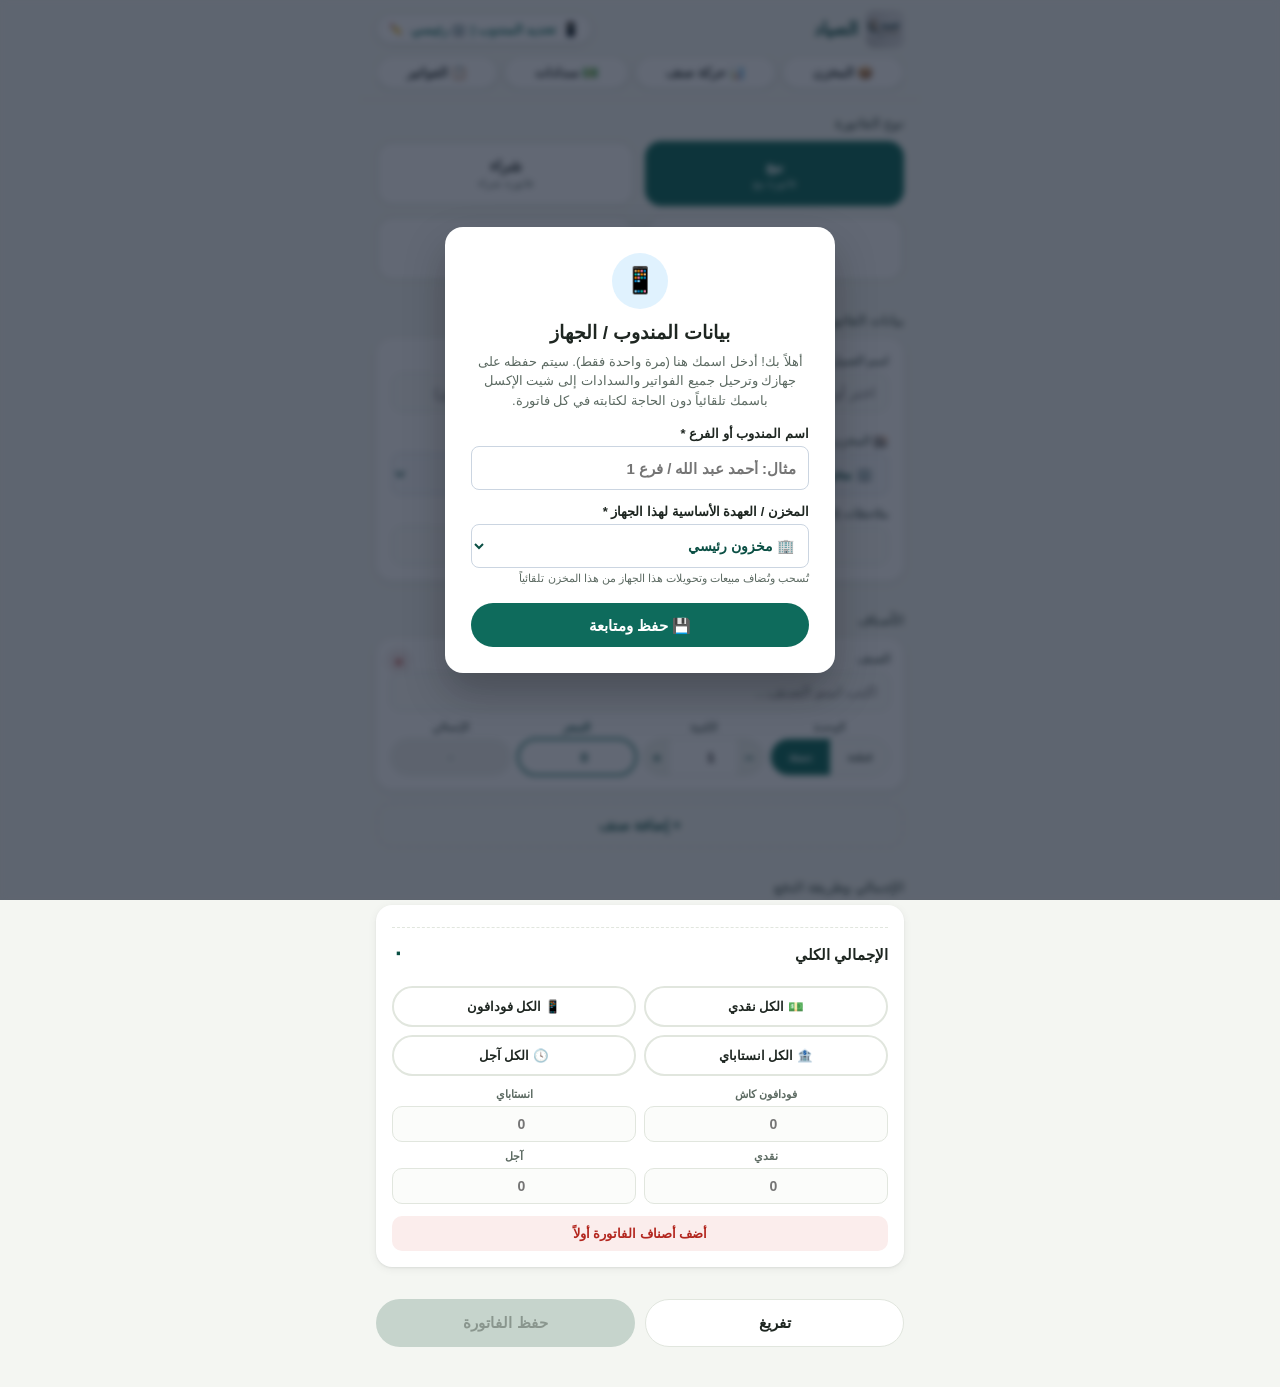
==== commit da2adeb0: "[IMP] inventory: add 3-inventory tracking with seamless transfer deduction & addition" ====
--- a/index.html
+++ b/index.html
@@ -93,8 +93,8 @@
     display:inline-flex;align-items:center;gap:6px;
     background:#ffffff;border:1.5px solid var(--line);
     border-radius:999px;padding:6px 12px;font-family:inherit;
-    font-weight:700;font-size:13px;color:var(--brand);
-    cursor:pointer;white-space:nowrap;max-width:210px;
+    font-weight:700;font-size:12.5px;color:var(--brand);
+    cursor:pointer;white-space:nowrap;max-width:260px;
     box-shadow:var(--shadow);outline:none;
     -webkit-tap-highlight-color:transparent;
     transition:all .15s ease;
@@ -102,7 +102,7 @@
   }
   .topbar-rep-pill:active{transform:scale(0.97);background:#f8fafc;}
   .topbar-rep-pill span#topbarDeviceNameTxt{
-    overflow:hidden;text-overflow:ellipsis;white-space:nowrap;max-width:140px;display:inline-block;vertical-align:middle;
+    overflow:hidden;text-overflow:ellipsis;white-space:nowrap;max-width:200px;display:inline-block;vertical-align:middle;
   }
   .topbar-nav-row{
     display:flex;align-items:center;gap:6px;
@@ -420,6 +420,50 @@
   .stock-badge.danger{background:#FCE8E6;color:#C5221F;border:1px solid #FAD2CF;}
 
   /* ================= ITEM MOVEMENT LEDGER ============ */
+  .ledger-search-box-wrap{position:relative;width:100%;margin-bottom:6px;}
+  .ledger-search-input-container{
+    position:relative;display:flex;align-items:center;width:100%;
+  }
+  .ledger-search-icon{
+    position:absolute;right:14px;font-size:16px;pointer-events:none;color:#94a3b8;
+  }
+  .ledger-search-input{
+    width:100%;height:46px;border-radius:12px;border:2px solid var(--line);
+    padding:0 42px 0 42px;font-size:14.5px;font-weight:700;font-family:inherit;
+    color:var(--ink);background:#ffffff;outline:none;transition:all 0.2s ease;
+    box-sizing:border-box;box-shadow:inset 0 1px 2px rgba(0,0,0,0.03);
+  }
+  .ledger-search-input:focus{
+    border-color:var(--brand);background:#fff;
+    box-shadow:0 0 0 3px rgba(14,107,92,0.15);
+  }
+  .ledger-clear-btn{
+    position:absolute;left:10px;width:26px;height:26px;border-radius:50%;
+    border:none;background:#e2e8f0;color:#475569;font-size:13px;font-weight:800;
+    cursor:pointer;display:flex;align-items:center;justify-content:center;
+    transition:all 0.15s;line-height:1;padding:0;
+  }
+  .ledger-clear-btn:hover{background:#cbd5e1;color:#0f172a;}
+  .ledger-search-results{
+    position:absolute;top:calc(100% + 6px);right:0;left:0;z-index:60;
+    background:#ffffff;border:1.5px solid var(--line);border-radius:12px;
+    box-shadow:0 12px 28px -4px rgba(0,0,0,0.15), 0 8px 12px -6px rgba(0,0,0,0.1);
+    max-height:290px;overflow-y:auto;padding:6px;
+  }
+  .ledger-opt{
+    padding:9px 12px;border-radius:8px;cursor:pointer;
+    display:flex;align-items:center;justify-content:space-between;
+    transition:background 0.12s;margin-bottom:2px;user-select:none;
+  }
+  .ledger-opt:hover, .ledger-opt.highlighted{background:#F0FAF7;}
+  .ledger-opt.selected{background:#E6F4EA;border:1px solid #CEEAD6;}
+  .ledger-active-product-card{
+    background:#F8FAFC;border:1.5px solid #E2E8F0;border-radius:12px;
+    transition:all 0.2s ease;
+  }
+  .ledger-active-product-card:hover{
+    border-color:var(--brand);box-shadow:0 2px 8px rgba(14,107,92,0.08);
+  }
   .ledger-table{width:100%;border-collapse:collapse;font-size:12px;}
   .ledger-table th{
     position:sticky;top:0;background:#F8FAFC;color:#334155;padding:10px 8px;font-weight:800;
@@ -549,6 +593,23 @@
       <button class="icon-btn" id="backFromStockBtn">فاتورة جديدة +</button>
     </div>
 
+    <!-- بطاقة اختيار المخزن / العهدة -->
+    <div class="inventory-selector-card" style="background:#fff;border:1.5px solid #e2e8f0;border-radius:14px;padding:12px 14px;margin-bottom:14px;box-shadow:var(--shadow);">
+      <div style="display:flex;align-items:center;justify-content:space-between;margin-bottom:8px;flex-wrap:wrap;gap:6px;">
+        <span style="font-size:13px;font-weight:800;color:var(--brand-ink);display:flex;align-items:center;gap:6px;">
+          <span>🏬</span>
+          <span>المخزن / العهدة المعروضة:</span>
+        </span>
+        <span id="currentStockInventoryLbl" style="font-size:12px;background:#e0f2fe;color:#0369a1;padding:2px 10px;border-radius:999px;font-weight:800;">🏢 مخزون رئيسي</span>
+      </div>
+      <div class="inventory-tabs-bar" style="display:flex;gap:6px;overflow-x:auto;padding-bottom:2px;">
+        <button type="button" class="stock-filter-chip active inv-tab-btn" data-inv="مخزون رئيسي">🏢 مخزون رئيسي</button>
+        <button type="button" class="stock-filter-chip inv-tab-btn" data-inv="مخزون العربية النص">🚐 العربية النص</button>
+        <button type="button" class="stock-filter-chip inv-tab-btn" data-inv="مخزون العربيه الربع">🛻 العربية الربع</button>
+        <button type="button" class="stock-filter-chip inv-tab-btn" data-inv="all">🌐 إجمالي الكل</button>
+      </div>
+    </div>
+
     <!-- بطاقات إحصائيات المخزن -->
     <div class="stock-summary-grid">
       <div class="stock-stat-card">
@@ -620,12 +681,62 @@
       </div>
     </div>
 
-    <!-- Product Selector Card -->
-    <div class="card" style="margin-bottom:14px;background:#ffffff;border:1px solid #e2e8f0;padding:14px;">
-      <div class="field" style="margin:0;">
-        <label style="font-weight:700;color:var(--ink);font-size:13px;">اختر الصنف لمتابعة حركته 🔍</label>
-        <select id="ledgerProductSelect" style="width:100%;height:42px;border-radius:8px;border:1.5px solid #cbd5e1;padding:0 12px;font-weight:700;font-size:14px;color:var(--ink);background:#fff;"></select>
-      </div>
+    <!-- Supercharged Product Search & Movement Selector -->
+    <div class="card ledger-selector-card" style="margin-bottom:14px;background:#ffffff;border:1px solid #e2e8f0;padding:14px;border-radius:14px;box-shadow:var(--shadow);">
+      <div style="display:flex;align-items:center;justify-content:space-between;margin-bottom:8px;flex-wrap:wrap;gap:6px;">
+        <label for="ledgerSearchInput" style="font-weight:800;color:var(--brand-ink);font-size:13.5px;display:flex;align-items:center;gap:6px;margin:0;">
+          <span>🔍</span>
+          <span>بحث واختيار الصنف لمتابعة حركته</span>
+        </label>
+        <span id="ledgerProductCountBadge" style="font-size:11px;background:#f1f5f9;color:#64748b;padding:2px 8px;border-radius:999px;font-weight:700;">86 صنف</span>
+      </div>
+
+      <!-- Search Input Container with Autocomplete -->
+      <div class="ledger-search-box-wrap">
+        <div class="ledger-search-input-container">
+          <span class="ledger-search-icon">🔍</span>
+          <input type="text" id="ledgerSearchInput" class="ledger-search-input"
+            placeholder="اكتب اسم الصنف للبحث الفوري..."
+            autocomplete="off" spellcheck="false">
+          <button type="button" id="ledgerClearSearchBtn" class="ledger-clear-btn hidden" title="مسح">✕</button>
+        </div>
+
+        <!-- Floating Autocomplete Dropdown List -->
+        <div id="ledgerSearchResults" class="ledger-search-results hidden"></div>
+      </div>
+
+      <!-- Quick Filter Chips -->
+      <div class="ledger-filter-chips" style="display:flex;gap:6px;overflow-x:auto;padding:2px 0 6px;">
+        <button type="button" class="stock-filter-chip active" id="chipLedgerAll" data-mode="all">الكل (86)</button>
+        <button type="button" class="stock-filter-chip" id="chipLedgerInStock" data-mode="instock">📦 متوفر بالمخزن</button>
+        <button type="button" class="stock-filter-chip" id="chipLedgerActive" data-mode="active">🔥 الأكثر حركة</button>
+      </div>
+
+      <!-- Selected Active Product Card -->
+      <div id="ledgerActiveProductCard" class="ledger-active-product-card" style="margin-top:6px;padding:10px 12px;display:flex;align-items:center;justify-content:space-between;flex-wrap:wrap;gap:8px;">
+        <div style="display:flex;align-items:center;gap:10px;min-width:0;">
+          <div style="width:34px;height:34px;border-radius:8px;background:var(--brand);color:#fff;display:flex;align-items:center;justify-content:center;font-size:17px;font-weight:900;flex-shrink:0;">
+            🏷️
+          </div>
+          <div style="min-width:0;">
+            <div style="font-size:10.5px;color:var(--ink-soft);font-weight:700;">الصنف المعروض حالياً:</div>
+            <div id="ledgerActiveProductName" style="font-size:15px;font-weight:900;color:var(--brand-ink);white-space:nowrap;overflow:hidden;text-overflow:ellipsis;">—</div>
+          </div>
+        </div>
+        <div style="display:flex;align-items:center;gap:8px;flex-shrink:0;">
+          <div style="text-align:center;background:#fff;padding:4px 8px;border-radius:6px;border:1px solid #e2e8f0;">
+            <div style="font-size:9.5px;color:#64748b;font-weight:700;">الرصيد بالمخزن</div>
+            <div id="ledgerActiveProductStock" style="font-size:12.5px;font-weight:800;color:#059669;">—</div>
+          </div>
+          <div style="text-align:center;background:#fff;padding:4px 8px;border-radius:6px;border:1px solid #e2e8f0;">
+            <div style="font-size:9.5px;color:#64748b;font-weight:700;">سعر الدستة</div>
+            <div id="ledgerActiveProductPrice" style="font-size:12.5px;font-weight:800;color:var(--ink);">—</div>
+          </div>
+        </div>
+      </div>
+
+      <!-- Hidden Select for 100% backward compatibility -->
+      <select id="ledgerProductSelect" style="display:none;"></select>
     </div>
 
     <!-- Summary KPI Cards -->
@@ -817,9 +928,18 @@
     <p style="font-size:13px;color:var(--ink-soft);margin:0 0 16px;line-height:1.5;">
       أهلاً بك! أدخل اسمك هنا (مرة واحدة فقط). سيتم حفظه على جهازك وترحيل جميع الفواتير والسدادات إلى شيت الإكسل باسمك تلقائياً دون الحاجة لكتابته في كل فاتورة.
     </p>
-    <div class="field" style="margin-bottom:16px;text-align:right;">
+    <div class="field" style="margin-bottom:14px;text-align:right;">
       <label style="font-weight:700;font-size:13px;color:var(--ink);">اسم المندوب أو الفرع *</label>
       <input type="text" id="deviceSetupInput" placeholder="مثال: أحمد عبد الله / فرع 1" style="font-weight:800;font-size:15px;height:44px;border-radius:8px;border:1.5px solid #cbd5e1;padding:0 12px;background:#fff;width:100%;box-sizing:border-box;">
+    </div>
+    <div class="field" style="margin-bottom:18px;text-align:right;">
+      <label style="font-weight:700;font-size:13px;color:var(--ink);">المخزن / العهدة الأساسية لهذا الجهاز *</label>
+      <select id="deviceSetupInventorySelect" style="font-weight:800;font-size:14px;height:44px;border-radius:8px;border:1.5px solid #cbd5e1;padding:0 10px;background:#fff;width:100%;box-sizing:border-box;color:var(--brand-ink);">
+        <option value="مخزون رئيسي">🏢 مخزون رئيسي</option>
+        <option value="مخزون العربية النص">🚐 مخزون العربية النص</option>
+        <option value="مخزون العربيه الربع">🛻 مخزون العربيه الربع</option>
+      </select>
+      <div style="font-size:11px;color:var(--ink-soft);margin-top:4px;">تُسحب وتُضاف مبيعات وتحويلات هذا الجهاز من هذا المخزن تلقائياً</div>
     </div>
     <button type="button" class="btn btn-primary" id="saveDeviceSetupBtn" style="width:100%;height:44px;font-size:15px;font-weight:800;">
       💾 حفظ ومتابعة
@@ -895,7 +1015,6 @@
 ].map((p,i)=>({id:i, name:p[0], price:p[1]}));
 
 let PRODUCTS = [...DEFAULT_PRODUCTS];
-let STOCK_BALANCES = {};
 let currentStockFilter = 'all';
 let currentStockQuery = '';
 
@@ -1137,21 +1256,44 @@
   "ابو ياسين ابو قرقاس"
 ];
 
-/* ================= STATE ================= */
+/* ================= INVENTORIES & STATE ================= */
+const INVENTORIES = [
+  "مخزون رئيسي",
+  "مخزون العربية النص",
+  "مخزون العربيه الربع"
+];
+
+function getInvIcon(inv){
+  if(inv === "مخزون رئيسي") return "🏢";
+  if(inv === "مخزون العربية النص") return "🚐";
+  if(inv === "مخزون العربيه الربع") return "🛻";
+  return "📦";
+}
+
+function getInvShortName(inv){
+  if(inv === "مخزون رئيسي") return "🏢 رئيسي";
+  if(inv === "مخزون العربية النص") return "🚐 عربية نص";
+  if(inv === "مخزون العربيه الربع") return "🛻 عربية ربع";
+  return inv || "المخزن";
+}
+
+let savedDeviceName = "";
+let savedUserInventory = "مخزون رئيسي";
+
 let state = {
   type: "sale",
   party: "",
   area: "",
   deviceName: "",
-  fromStore: "",
-  toStore: "",
+  store: "مخزون رئيسي",
+  fromStore: "مخزون رئيسي",
+  toStore: "مخزون العربية النص",
   note: "",
   items: [], // {rowId, productId, unit:'piece'|'dozen', qty, price}
   pay: {vodafone:0, cash:0, credit:0, instapay:0}
 };
 let rowSeq = 1;
 let currentReceiptInvoiceId = null;
-let savedDeviceName = "";
 
 /* ================= STORAGE HELPERS ================= */
 async function loadShopName(){
@@ -1173,6 +1315,11 @@
       savedDeviceName = local.trim();
       state.deviceName = savedDeviceName;
     }
+    const localInv = localStorage.getItem('fisherman_user_inventory');
+    if(localInv && INVENTORIES.includes(localInv.trim())){
+      savedUserInventory = localInv.trim();
+      state.store = savedUserInventory;
+    }
     const r = await window.storage.get('device-settings', false);
     if(r && r.value){
       const s = JSON.parse(r.value);
@@ -1180,6 +1327,10 @@
         savedDeviceName = s.deviceName.trim();
         state.deviceName = savedDeviceName;
       }
+      if(s.inventory && INVENTORIES.includes(s.inventory.trim())){
+        savedUserInventory = s.inventory.trim();
+        state.store = savedUserInventory;
+      }
     }
   }catch(e){}
   updateTopbarDeviceName();
@@ -1187,24 +1338,45 @@
     openDeviceSetupModal();
   }
 }
-async function saveDeviceName(name){
+async function saveDeviceSettings(name, inventory){
   savedDeviceName = (name || "").trim();
   state.deviceName = savedDeviceName;
-  try{ localStorage.setItem('fisherman_device_name', savedDeviceName); }catch(e){}
-  try{ await window.storage.set('device-settings', JSON.stringify({deviceName: savedDeviceName}), false); }catch(e){}
+  if(inventory && INVENTORIES.includes(inventory.trim())){
+    savedUserInventory = inventory.trim();
+    state.store = savedUserInventory;
+  }
+  try{ 
+    localStorage.setItem('fisherman_device_name', savedDeviceName); 
+    localStorage.setItem('fisherman_user_inventory', savedUserInventory); 
+  }catch(e){}
+  try{ 
+    await window.storage.set('device-settings', JSON.stringify({
+      deviceName: savedDeviceName,
+      inventory: savedUserInventory
+    }), false); 
+  }catch(e){}
   updateTopbarDeviceName();
+}
+async function saveDeviceName(name){
+  await saveDeviceSettings(name, savedUserInventory);
 }
 function updateTopbarDeviceName(){
   const txt = document.getElementById('topbarDeviceNameTxt');
   if(txt){
-    txt.textContent = savedDeviceName ? savedDeviceName : "تحديد المندوب";
+    const dName = savedDeviceName ? savedDeviceName : "تحديد المندوب";
+    const invShort = getInvShortName(savedUserInventory);
+    txt.textContent = `${dName} | ${invShort}`;
   }
 }
 function openDeviceSetupModal(){
   const modal = document.getElementById('deviceSetupModal');
   const input = document.getElementById('deviceSetupInput');
+  const invSelect = document.getElementById('deviceSetupInventorySelect');
   if(modal && input){
     input.value = savedDeviceName || "";
+    if(invSelect && savedUserInventory){
+      invSelect.value = savedUserInventory;
+    }
     modal.style.display = 'flex';
     setTimeout(()=> input.focus(), 100);
   }
@@ -1389,19 +1561,108 @@
   const title = document.getElementById('partyTitle');
   const t = typeMeta(state.type);
   if(state.type === 'transfer'){
-    title.textContent = "بيانات التحويل";
+    title.textContent = "بيانات التحويل بين المخازن";
+    if(!state.fromStore) state.fromStore = savedUserInventory || "مخزون رئيسي";
+    if(!state.toStore || state.toStore === state.fromStore){
+      state.toStore = (state.fromStore === "مخزون رئيسي") ? "مخزون العربية النص" : "مخزون رئيسي";
+    }
+
+    const isSameStore = state.fromStore === state.toStore;
+    const directionHtml = isSameStore
+      ? `<div style="background:#FEF2F2;border:1.5px solid #F87171;color:#991B1B;padding:9px 12px;border-radius:10px;font-size:12.5px;font-weight:800;display:flex;align-items:center;gap:6px;margin-bottom:12px;">
+           <span>⚠️</span><span>تنبيه: تم اختيار نفس المخزن! يرجى اختيار مخزنين مختلفين لإتمام التحويل.</span>
+         </div>`
+      : `<div style="background:#F0FDF4;border:1.5px solid #BBF7D0;color:#166534;padding:9px 12px;border-radius:10px;font-size:12.5px;font-weight:800;display:flex;align-items:center;justify-content:space-between;flex-wrap:wrap;gap:8px;margin-bottom:12px;">
+           <span style="display:flex;align-items:center;gap:6px;">
+             <span style="color:#B91C1C;">🔻 يُخصم من:</span>
+             <strong style="color:#B91C1C;font-size:13px;">${getInvIcon(state.fromStore)} ${state.fromStore}</strong>
+           </span>
+           <span style="font-size:16px;color:#15803D;">⬅️</span>
+           <span style="display:flex;align-items:center;gap:6px;">
+             <span style="color:#15803D;">🔺 يُضاف إلى:</span>
+             <strong style="color:#15803D;font-size:13px;">${getInvIcon(state.toStore)} ${state.toStore}</strong>
+           </span>
+         </div>`;
+
     card.innerHTML = `
-      <div class="two-col">
-        <div class="field"><label>من مخزن</label><input id="fromStoreInput" value="${state.fromStore||""}" placeholder="مثال: المخزن الرئيسي"></div>
-        <div class="field"><label>إلى مخزن</label><input id="toStoreInput" value="${state.toStore||""}" placeholder="مثال: فرع..."></div>
-      </div>
-      <div class="field"><label>ملاحظات (اختياري)</label><input id="noteInput" value="${state.note||""}"></div>
+      ${directionHtml}
+      <div class="two-col" style="align-items:flex-end;">
+        <div class="field">
+          <label style="font-weight:800;color:#B91C1C;display:flex;align-items:center;gap:4px;">
+            <span>🔻</span><span>من مخزن (المنصرف منه -) *</span>
+          </label>
+          <select id="fromStoreSelect" style="font-weight:800;font-size:14px;height:44px;border-radius:8px;border:1.5px solid #cbd5e1;padding:0 8px;background:#fff;width:100%;color:#B91C1C;">
+            ${INVENTORIES.map(inv => `<option value="${inv}" ${state.fromStore === inv ? 'selected' : ''}>${getInvIcon(inv)} ${inv}</option>`).join("")}
+          </select>
+        </div>
+        <div class="field">
+          <label style="font-weight:800;color:#15803D;display:flex;align-items:center;gap:4px;">
+            <span>🔺</span><span>إلى مخزن (الوارد إليه +) *</span>
+          </label>
+          <select id="toStoreSelect" style="font-weight:800;font-size:14px;height:44px;border-radius:8px;border:1.5px solid #cbd5e1;padding:0 8px;background:#fff;width:100%;color:#15803D;">
+            ${INVENTORIES.map(inv => `<option value="${inv}" ${state.toStore === inv ? 'selected' : ''}>${getInvIcon(inv)} ${inv}</option>`).join("")}
+          </select>
+        </div>
+      </div>
+
+      <div style="display:flex;gap:8px;margin:8px 0 12px;flex-wrap:wrap;">
+        <button type="button" id="swapStoresBtn" class="btn btn-ghost" style="flex:1;min-width:120px;font-size:12px;font-weight:800;padding:6px 10px;background:#f8fafc;border:1px solid #cbd5e1;color:var(--brand-ink);">
+          🔄 تبديل المخزنين
+        </button>
+        <button type="button" id="quickReceiveBtn" class="btn btn-ghost" style="flex:1;min-width:130px;font-size:12px;font-weight:800;padding:6px 10px;background:#ECFDF5;border:1px solid #A7F3D0;color:#059669;">
+          📥 استلام لعهدتي (${getInvShortName(savedUserInventory)})
+        </button>
+        <button type="button" id="quickReturnBtn" class="btn btn-ghost" style="flex:1;min-width:130px;font-size:12px;font-weight:800;padding:6px 10px;background:#EFF6FF;border:1px solid #BFDBFE;color:#1D4ED8;">
+          📤 إرجاع للرئيسي
+        </button>
+      </div>
+
+      <div class="field"><label style="font-weight:700;">ملاحظات التحويل (اختياري)</label><input id="noteInput" value="${state.note||""}" placeholder="مثال: تحويل عهدة الصباح / بضاعة إضافية"></div>
     `;
-    document.getElementById('fromStoreInput').addEventListener('input', e=>{ state.fromStore = e.target.value; saveDraft(); });
-    document.getElementById('toStoreInput').addEventListener('input', e=>{ state.toStore = e.target.value; saveDraft(); });
+
+    document.getElementById('fromStoreSelect').addEventListener('change', e=>{
+      state.fromStore = e.target.value;
+      renderPartyCard();
+      renderItems();
+      updateSaveEnabled();
+      saveDraft();
+    });
+    document.getElementById('toStoreSelect').addEventListener('change', e=>{
+      state.toStore = e.target.value;
+      renderPartyCard();
+      renderItems();
+      updateSaveEnabled();
+      saveDraft();
+    });
+    document.getElementById('swapStoresBtn').addEventListener('click', ()=>{
+      const temp = state.fromStore;
+      state.fromStore = state.toStore;
+      state.toStore = temp;
+      renderPartyCard();
+      renderItems();
+      updateSaveEnabled();
+      saveDraft();
+    });
+    document.getElementById('quickReceiveBtn').addEventListener('click', ()=>{
+      state.toStore = savedUserInventory || "مخزون العربية النص";
+      state.fromStore = (state.toStore === "مخزون رئيسي") ? "مخزون العربية النص" : "مخزون رئيسي";
+      renderPartyCard();
+      renderItems();
+      updateSaveEnabled();
+      saveDraft();
+    });
+    document.getElementById('quickReturnBtn').addEventListener('click', ()=>{
+      state.fromStore = savedUserInventory || "مخزون العربية النص";
+      state.toStore = "مخزون رئيسي";
+      renderPartyCard();
+      renderItems();
+      updateSaveEnabled();
+      saveDraft();
+    });
     document.getElementById('noteInput').addEventListener('input', e=>{ state.note = e.target.value; saveDraft(); });
   } else {
     title.textContent = "بيانات الفاتورة";
+    if(!state.store) state.store = savedUserInventory || "مخزون رئيسي";
     const areaOptionsHtml = AREAS.map(a=>`<div class="area-option" data-value="${a}">${a}</div>`).join("");
     const partyOptionsHtml = CUSTOMERS.map(c=>`<div class="area-option" data-value="${c}">${c}</div>`).join("");
     card.innerHTML = `
@@ -1417,7 +1678,16 @@
           <div class="area-dropdown" id="areaDropdown">${areaOptionsHtml}</div>
         </div>
       </div>
-      <div class="field"><label>ملاحظات (اختياري)</label><input id="noteInput" value="${state.note||""}"></div>
+      <div class="field area-field" style="margin-top:10px;">
+        <label style="font-weight:700;display:flex;align-items:center;gap:6px;">
+          <span>🏬 المخزن / العهدة:</span>
+          <span style="font-size:11px;color:var(--ink-soft);font-weight:normal;">(${t.label === 'شراء' || t.label === 'مرتجع' ? 'سيتم إضافة البضاعة لهذا المخزن' : 'سيتم خصم البضاعة من هذا المخزن'})</span>
+        </label>
+        <select id="invoiceStoreSelect" style="font-weight:800;font-size:13.5px;height:42px;border-radius:8px;border:1.5px solid #cbd5e1;padding:0 10px;background:#f8fafc;width:100%;color:var(--brand-ink);">
+          ${INVENTORIES.map(inv => `<option value="${inv}" ${(state.store||savedUserInventory) === inv ? 'selected' : ''}>${getInvIcon(inv)} ${inv}</option>`).join("")}
+        </select>
+      </div>
+      <div class="field" style="margin-top:10px;"><label>ملاحظات (اختياري)</label><input id="noteInput" value="${state.note||""}"></div>
     `;
     function setupAutocomplete(inputEl, dropdownEl, onChange){
       function filterOptions(){
@@ -1453,6 +1723,14 @@
     }
     setupAutocomplete(document.getElementById('partyInput'), document.getElementById('partyDropdown'), v=>{ state.party = v; updateSaveEnabled(); saveDraft(); });
     setupAutocomplete(document.getElementById('areaInput'), document.getElementById('areaDropdown'), v=>{ state.area = v; updateSaveEnabled(); saveDraft(); });
+    const invStoreSel = document.getElementById('invoiceStoreSelect');
+    if(invStoreSel){
+      invStoreSel.addEventListener('change', e=>{
+        state.store = e.target.value;
+        renderItems();
+        saveDraft();
+      });
+    }
     const devInp = document.getElementById('deviceNameInput');
     if(devInp){
       devInp.addEventListener('input', e=>{ state.deviceName = e.target.value; saveDeviceName(e.target.value); saveDraft(); });
@@ -1528,14 +1806,15 @@
     const prodName = product ? product.name : (item.customName || "").trim();
     let stockBadgeHtml = "";
     if(prodName){
-      const curStock = getProductStock(prodName);
+      const activeInv = isTransfer ? (state.fromStore || "مخزون رئيسي") : (state.store || savedUserInventory || "مخزون رئيسي");
+      const curStock = getProductStock(prodName, activeInv);
       const reqDozens = item.unit === 'dozen' ? (Number(item.qty) || 0) : ((Number(item.qty) || 0) / 12);
       let badgeCls = "stock-badge ok";
-      let badgeTxt = `المتاح: ${fmtDozens(curStock)}`;
-      if(state.type === 'sale'){
+      let badgeTxt = `المتاح في ${getInvShortName(activeInv)}: ${fmtDozens(curStock)}`;
+      if(state.type === 'sale' || isTransfer){
         if(reqDozens > curStock){
           badgeCls = "stock-badge danger";
-          badgeTxt = `⚠️ عجز: متاح ${fmtDozens(curStock)} والمطلوب ${fmtDozens(reqDozens)}`;
+          badgeTxt = `⚠️ عجز: متاح في ${getInvShortName(activeInv)} (${fmtDozens(curStock)}) والمطلوب (${fmtDozens(reqDozens)})`;
         } else if(curStock < 1){
           badgeCls = "stock-badge warning";
         }
@@ -1681,7 +1960,8 @@
   const hasItems = state.items.length > 0 && state.items.some(it=> (it.productId!=null || (it.customName && it.customName.trim()!=='')) && it.qty > 0);
 
   if(isTransfer){
-    document.getElementById('saveBtn').disabled = !hasItems;
+    const validStores = !!(state.fromStore && state.toStore && state.fromStore !== state.toStore);
+    document.getElementById('saveBtn').disabled = !(hasItems && validStores);
     saveDraft();
     return;
   }
@@ -1753,7 +2033,20 @@
 
 /* ================= RESET / SAVE ================= */
 function resetForm(){
-  state = {type: state.type, party:"", area:"", deviceName: savedDeviceName || "", fromStore:"", toStore:"", note:"", items:[], pay:{vodafone:0,instapay:0,cash:0,credit:0}};
+  const defaultFrom = savedUserInventory || "مخزون رئيسي";
+  const defaultTo = (defaultFrom === "مخزون رئيسي") ? "مخزون العربية النص" : "مخزون رئيسي";
+  state = {
+    type: state.type,
+    party: "",
+    area: "",
+    deviceName: savedDeviceName || "",
+    store: savedUserInventory || "مخزون رئيسي",
+    fromStore: defaultFrom,
+    toStore: defaultTo,
+    note: "",
+    items: [],
+    pay: {vodafone:0,instapay:0,cash:0,credit:0}
+  };
   document.getElementById('payVodafone').value = "";
   document.getElementById('payInstapay').value = "";
   document.getElementById('payCash').value = "";
@@ -1768,7 +2061,16 @@
 document.getElementById('addItemBtn').addEventListener('click', addItemRow);
 
 document.getElementById('saveBtn').addEventListener('click', async ()=>{
-  if(state.type !== 'transfer'){
+  if(state.type === 'transfer'){
+    if(!state.fromStore || !state.toStore){
+      showToast('يرجى تحديد مخزن المصدر ومخزن الوجهة');
+      return;
+    }
+    if(state.fromStore === state.toStore){
+      showToast('⚠️ لا يمكن التحويل من وإلى نفس المخزن');
+      return;
+    }
+  } else {
     if(!state.party || !state.party.trim()){
       showToast('يرجى اختيار أو كتابة اسم العميل أولاً');
       document.getElementById('partyInput')?.focus();
@@ -1791,6 +2093,7 @@
     type: state.type,
     shopName,
     deviceName: deviceName || "عام",
+    store: state.store || savedUserInventory || "مخزون رئيسي",
     party: state.party,
     area: state.area,
     fromStore: state.fromStore,
@@ -1903,7 +2206,8 @@
   wrap.innerHTML = "";
   invoices.forEach(inv=>{
     const t = typeMeta(inv.type);
-    const partyText = inv.type==='transfer' ? `${inv.fromStore||'—'} ← ${inv.toStore||'—'}` : (inv.party || '—');
+    const partyText = inv.type==='transfer' ? `${inv.fromStore||'—'} ⬅️ ${inv.toStore||'—'}` : (inv.party || '—');
+    const storeBadge = (inv.type!=='transfer' && inv.store) ? `<span style="font-size:10px;background:#e0f2fe;color:#0369a1;padding:1px 5px;border-radius:4px;margin-left:4px;">${getInvShortName(inv.store)}</span>` : "";
     const rightVal = inv.type==='transfer' ? `${inv.items.reduce((s,it)=>s+(Number(it.qty)||0),0)} قطعة/دستة` : fmt(inv.total);
     const el = document.createElement('div');
     el.className = 'inv-card';
@@ -1911,7 +2215,7 @@
       <div class="inv-badge ${inv.type}"></div>
       <div class="inv-info">
         <div class="top"><span>${inv.number}</span><span>${rightVal}</span></div>
-        <div class="bottom"><span>${inv.deviceName ? `<span style="font-size:11px;background:#f1f5f9;color:#475569;padding:1px 6px;border-radius:4px;margin-left:4px;">${inv.deviceName}</span>` : ""}${partyText}</span><span>${inv.date}</span></div>
+        <div class="bottom"><span>${inv.deviceName ? `<span style="font-size:11px;background:#f1f5f9;color:#475569;padding:1px 6px;border-radius:4px;margin-left:4px;">${inv.deviceName}</span>` : ""}${storeBadge}${partyText}</span><span>${inv.date}</span></div>
       </div>
     `;
     el.addEventListener('click', ()=> openReceipt(inv));
@@ -1985,10 +2289,11 @@
   const t = typeMeta(invoice.type);
   const isTransfer = invoice.type === 'transfer';
   const partyLine = invoice.type==='transfer'
-    ? `من: ${invoice.fromStore||'—'} &nbsp;&nbsp;→&nbsp;&nbsp; إلى: ${invoice.toStore||'—'}`
+    ? `<span style="color:#B91C1C;font-weight:800;">🔻 من مخزن: ${invoice.fromStore||'—'} (منصرف -)</span> &nbsp;&nbsp;|&nbsp;&nbsp; <span style="color:#15803D;font-weight:800;">🔺 إلى مخزن: ${invoice.toStore||'—'} (وارد +)</span>`
     : [
         invoice.party ? `${t.partyLabel}: ${invoice.party}` : "",
-        invoice.area ? `المنطقة: ${invoice.area}` : ""
+        invoice.area ? `المنطقة: ${invoice.area}` : "",
+        invoice.store ? `المخزن: ${invoice.store}` : ""
       ].filter(Boolean).join(" &nbsp;&nbsp;|&nbsp;&nbsp; ");
 
   const rows = invoice.items.map(it=> isTransfer ? `
@@ -2157,39 +2462,71 @@
 
 
 /* ================= STOCK & EXCEL MANAGEMENT ENGINE ================= */
-let OPENING_BALANCES = {};
+let STOCK_BALANCES = {
+  "مخزون رئيسي": {},
+  "مخزون العربية النص": {},
+  "مخزون العربيه الربع": {}
+};
+let OPENING_BALANCES = {
+  "مخزون رئيسي": {},
+  "مخزون العربية النص": {},
+  "مخزون العربيه الربع": {}
+};
+let selectedStockInventory = "مخزون رئيسي";
+
+function ensureInventoryExists(inv){
+  if(!STOCK_BALANCES[inv]) STOCK_BALANCES[inv] = {};
+  if(!OPENING_BALANCES[inv]) OPENING_BALANCES[inv] = {};
+}
 
 async function loadStockBalances(){
+  INVENTORIES.forEach(inv => {
+    if(!STOCK_BALANCES[inv]) STOCK_BALANCES[inv] = {};
+    if(!OPENING_BALANCES[inv]) OPENING_BALANCES[inv] = {};
+  });
+
   try{
     const r = await window.storage.get('stock:balances', false);
     if(r && r.value) {
-      STOCK_BALANCES = JSON.parse(r.value);
-    } else {
-      STOCK_BALANCES = {};
-      PRODUCTS.forEach(p => { STOCK_BALANCES[p.name] = 0; });
-    }
-  }catch(e){
-    STOCK_BALANCES = {};
-    PRODUCTS.forEach(p => { STOCK_BALANCES[p.name] = 0; });
-  }
-
-  // Ensure any newly added product exists with 0 default balance
-  PRODUCTS.forEach(p => {
-    if(STOCK_BALANCES[p.name] === undefined){
-      STOCK_BALANCES[p.name] = 0;
-    }
+      const parsed = JSON.parse(r.value);
+      // Migration check: is parsed data flat (e.g. parsed['صنف'] is number)?
+      const isMulti = INVENTORIES.some(inv => parsed && typeof parsed[inv] === 'object' && parsed[inv] !== null);
+      if(isMulti){
+        INVENTORIES.forEach(inv => {
+          STOCK_BALANCES[inv] = parsed[inv] || {};
+        });
+      } else if(parsed && typeof parsed === 'object') {
+        // Flat legacy object: assign everything safely to 'مخزون رئيسي'
+        STOCK_BALANCES["مخزون رئيسي"] = parsed || {};
+        STOCK_BALANCES["مخزون العربية النص"] = {};
+        STOCK_BALANCES["مخزون العربيه الربع"] = {};
+      }
+    }
+  }catch(e){}
+
+  // Ensure all products exist in all inventories with at least 0
+  INVENTORIES.forEach(inv => {
+    PRODUCTS.forEach(p => {
+      if(STOCK_BALANCES[inv][p.name] === undefined){
+        STOCK_BALANCES[inv][p.name] = 0;
+      }
+    });
   });
 
   try{
     const ro = await window.storage.get('stock:opening_balances', false);
     if(ro && ro.value) {
-      OPENING_BALANCES = JSON.parse(ro.value);
-    } else {
-      OPENING_BALANCES = {};
-    }
-  }catch(e){
-    OPENING_BALANCES = {};
-  }
+      const parsedRo = JSON.parse(ro.value);
+      const isMultiRo = INVENTORIES.some(inv => parsedRo && typeof parsedRo[inv] === 'object' && parsedRo[inv] !== null);
+      if(isMultiRo){
+        INVENTORIES.forEach(inv => {
+          OPENING_BALANCES[inv] = parsedRo[inv] || {};
+        });
+      } else if(parsedRo && typeof parsedRo === 'object') {
+        OPENING_BALANCES["مخزون رئيسي"] = parsedRo || {};
+      }
+    }
+  }catch(e){}
 
   return STOCK_BALANCES;
 }
@@ -2233,9 +2570,20 @@
   }catch(e){}
 }
 
-function getProductStock(name){
+function getProductStock(name, invName){
   if(!name) return 0;
-  return STOCK_BALANCES[name] != null ? Number(STOCK_BALANCES[name]) : 0;
+  if(invName === 'all'){
+    return INVENTORIES.reduce((sum, inv) => {
+      const val = STOCK_BALANCES[inv]?.[name];
+      return sum + (val != null ? Number(val) : 0);
+    }, 0);
+  }
+  const inv = (invName && INVENTORIES.includes(invName))
+    ? invName
+    : (state.type === 'transfer' ? (state.fromStore || "مخزون رئيسي") : (state.store || savedUserInventory || "مخزون رئيسي"));
+
+  if(!STOCK_BALANCES[inv]) return 0;
+  return STOCK_BALANCES[inv][name] != null ? Number(STOCK_BALANCES[inv][name]) : 0;
 }
 
 function fmtDozens(d){
@@ -2254,17 +2602,49 @@
 
 async function adjustStockForInvoice(invoice, isRollback = false){
   if(!invoice || !invoice.items || !Array.isArray(invoice.items)) return;
+
+  if(invoice.type === 'transfer'){
+    const fromInv = invoice.fromStore || "مخزون رئيسي";
+    const toInv = invoice.toStore || "مخزون العربية النص";
+    if(fromInv === toInv) return;
+
+    ensureInventoryExists(fromInv);
+    ensureInventoryExists(toInv);
+
+    // التحويل: المنصرف منه ينقص (-) والوارد إليه يزيد (+)
+    // عند الحذف (الاسترجاع): المنصرف منه يرجع له (+) والوارد إليه ينقص منه (-)
+    const fromDir = isRollback ? 1 : -1;
+    const toDir = isRollback ? -1 : 1;
+
+    invoice.items.forEach(it => {
+      const qtyDozens = it.unit === 'dozen' ? (Number(it.qty) || 0) : ((Number(it.qty) || 0) / 12);
+      const name = it.name ? it.name.trim() : "";
+      if(name){
+        const curFrom = STOCK_BALANCES[fromInv][name] != null ? Number(STOCK_BALANCES[fromInv][name]) : 0;
+        STOCK_BALANCES[fromInv][name] = Math.round((curFrom + (fromDir * qtyDozens)) * 100) / 100;
+
+        const curTo = STOCK_BALANCES[toInv][name] != null ? Number(STOCK_BALANCES[toInv][name]) : 0;
+        STOCK_BALANCES[toInv][name] = Math.round((curTo + (toDir * qtyDozens)) * 100) / 100;
+      }
+    });
+    await saveStockBalances();
+    return;
+  }
+
   let dir = 0;
   if(invoice.type === 'sale') dir = isRollback ? 1 : -1;
   else if(invoice.type === 'purchase' || invoice.type === 'return') dir = isRollback ? -1 : 1;
   else return;
 
+  const targetInv = invoice.store || savedUserInventory || "مخزون رئيسي";
+  ensureInventoryExists(targetInv);
+
   invoice.items.forEach(it => {
     const qtyDozens = it.unit === 'dozen' ? (Number(it.qty) || 0) : ((Number(it.qty) || 0) / 12);
     const name = it.name ? it.name.trim() : "";
     if(name){
-      const cur = STOCK_BALANCES[name] != null ? Number(STOCK_BALANCES[name]) : 0;
-      STOCK_BALANCES[name] = Math.round((cur + (dir * qtyDozens)) * 100) / 100;
+      const cur = STOCK_BALANCES[targetInv][name] != null ? Number(STOCK_BALANCES[targetInv][name]) : 0;
+      STOCK_BALANCES[targetInv][name] = Math.round((cur + (dir * qtyDozens)) * 100) / 100;
     }
   });
   await saveStockBalances();
@@ -2273,6 +2653,24 @@
 function renderStockScreen(filter, query){
   if(filter != null) currentStockFilter = filter;
   if(query != null) currentStockQuery = query.trim().toLowerCase();
+
+  // تحديث أزرار تبويب المخازن
+  document.querySelectorAll('.inv-tab-btn').forEach(btn => {
+    const match = btn.dataset.inv === selectedStockInventory;
+    btn.classList.toggle('active', match);
+  });
+  const currentInvLbl = document.getElementById('currentStockInventoryLbl');
+  if(currentInvLbl){
+    if(selectedStockInventory === 'all'){
+      currentInvLbl.textContent = '🌐 إجمالي كل المخازن';
+      currentInvLbl.style.background = '#fef3c7';
+      currentInvLbl.style.color = '#92400e';
+    } else {
+      currentInvLbl.textContent = `${getInvIcon(selectedStockInventory)} ${selectedStockInventory}`;
+      currentInvLbl.style.background = '#e0f2fe';
+      currentInvLbl.style.color = '#0369a1';
+    }
+  }
 
   const wrap = document.getElementById('stockListContainer');
   let list = PRODUCTS;
@@ -2282,11 +2680,11 @@
   }
   if(currentStockFilter === 'low'){
     list = list.filter(p => {
-      const b = getProductStock(p.name);
+      const b = getProductStock(p.name, selectedStockInventory);
       return b > 0 && b < 1;
     });
   } else if(currentStockFilter === 'zero'){
-    list = list.filter(p => getProductStock(p.name) <= 0);
+    list = list.filter(p => getProductStock(p.name, selectedStockInventory) <= 0);
   }
 
   // Update stat cards
@@ -2294,7 +2692,7 @@
   let totalDozens = 0;
   let lowCount = 0;
   PRODUCTS.forEach(p => {
-    const b = getProductStock(p.name);
+    const b = getProductStock(p.name, selectedStockInventory);
     totalDozens += Math.max(0, b);
     if(b < 1) lowCount++;
   });
@@ -2308,8 +2706,14 @@
     return;
   }
 
+  const isAll = selectedStockInventory === 'all';
   let rowsHtml = list.map((p, idx) => {
-    const curDozens = getProductStock(p.name);
+    const curDozens = getProductStock(p.name, selectedStockInventory);
+    const qtyInputHtml = isAll
+      ? `<input type="number" step="any" class="stock-input-qty" disabled value="${curDozens}" title="اختر مخزناً محدداً لتعديل رصيده" style="background:#f1f5f9;cursor:not-allowed;color:#475569;">
+         <div style="font-size:10px;color:var(--ink-soft);margin-top:2px;">(إجمالي الكل)</div>`
+      : `<input type="number" step="any" class="stock-input-qty" data-name="${p.name}" value="${curDozens}">`;
+
     return `
       <tr>
         <td style="color:var(--ink-soft);text-align:center;">${idx+1}</td>
@@ -2321,7 +2725,7 @@
           <div class="stock-dozen-txt">${fmtDozens(curDozens)}</div>
         </td>
         <td style="text-align:center;">
-          <input type="number" step="any" class="stock-input-qty" data-name="${p.name}" value="${curDozens}">
+          ${qtyInputHtml}
         </td>
         <td style="text-align:center;">
           <input type="number" class="stock-input-price" data-name="${p.name}" value="${p.price}">
@@ -2337,7 +2741,7 @@
         <tr>
           <th style="width:36px;text-align:center;">#</th>
           <th>الصنف</th>
-          <th style="width:90px;text-align:center;">الرصيد (دستة)</th>
+          <th style="width:95px;text-align:center;">الرصيد (دستة)</th>
           <th style="width:95px;text-align:center;">سعر الدستة (ج)</th>
         </tr>
       </thead>
@@ -2346,10 +2750,13 @@
   `;
 
   // Bind inputs
-  wrap.querySelectorAll('.stock-input-qty').forEach(inp => {
+  wrap.querySelectorAll('.stock-input-qty:not([disabled])').forEach(inp => {
     inp.addEventListener('input', e => {
       const name = e.target.dataset.name;
-      STOCK_BALANCES[name] = Number(e.target.value) || 0;
+      if(selectedStockInventory !== 'all'){
+        ensureInventoryExists(selectedStockInventory);
+        STOCK_BALANCES[selectedStockInventory][name] = Number(e.target.value) || 0;
+      }
     });
   });
   wrap.querySelectorAll('.stock-input-price').forEach(inp => {
@@ -2368,13 +2775,21 @@
   });
 }
 
+// تبويبات اختيار المخزن في شاشة الجرد
+document.querySelectorAll('.inv-tab-btn').forEach(btn => {
+  btn.addEventListener('click', () => {
+    selectedStockInventory = btn.dataset.inv || "مخزون رئيسي";
+    renderStockScreen();
+  });
+});
+
 // Search and filter listeners
 document.getElementById('stockSearchInput').addEventListener('input', e => {
   renderStockScreen(null, e.target.value);
 });
-document.querySelectorAll('.stock-filter-chip').forEach(chip => {
+document.querySelectorAll('.stock-filter-chip:not(.inv-tab-btn)').forEach(chip => {
   chip.addEventListener('click', () => {
-    document.querySelectorAll('.stock-filter-chip').forEach(c => c.classList.remove('active'));
+    document.querySelectorAll('.stock-filter-chip:not(.inv-tab-btn)').forEach(c => c.classList.remove('active'));
     chip.classList.add('active');
     renderStockScreen(chip.dataset.filter, null);
   });
@@ -2461,35 +2876,82 @@
     showToast('مكتبة الإكسيل غير جاهزة');
     return;
   }
-  const data = [
-    ["م", "اسم الصنف", "الرصيد (دستة)", "سعر الدستة (جنيه)", "القيمة الإجمالية (جنيه)"]
-  ];
-  let grandDozens = 0;
-  let grandValue = 0;
-  PRODUCTS.forEach((p, i) => {
-    const dVal = getProductStock(p.name);
-    const dozenPrice = p.price || 0;
-    const lineVal = Math.round(dVal * dozenPrice * 100) / 100;
-    grandDozens += dVal;
-    grandValue += lineVal;
-    data.push([i+1, p.name, dVal, dozenPrice, lineVal]);
-  });
-  data.push(["", "الإجمالي", Math.round(grandDozens*100)/100, "", Math.round(grandValue*100)/100]);
-
-  const ws = XLSX.utils.aoa_to_sheet(data);
-  ws['!cols'] = [{ wch: 6 }, { wch: 25 }, { wch: 15 }, { wch: 18 }, { wch: 20 }];
+  const dateStr = new Date().toISOString().slice(0,10);
   const wb = XLSX.utils.book_new();
-  XLSX.utils.book_append_sheet(wb, ws, "المخزون");
-  const dateStr = new Date().toISOString().slice(0,10);
-  const arabicFileName = `جرد_مخزن_الصياد_${dateStr}.xlsx`;
-  const asciiFileName = `sayad_inventory_${dateStr}.xlsx`;
-  await downloadWorkbookAsXlsx(wb, arabicFileName, asciiFileName);
+
+  if(selectedStockInventory === 'all'){
+    // تصدير جرد شامل لجميع المخازن الثلاثة
+    const data = [
+      ["م", "اسم الصنف", "مخزون رئيسي", "مخزون العربية النص", "مخزون العربيه الربع", "إجمالي الأرصدة (دستة)", "سعر الدستة (جنيه)", "القيمة الإجمالية (جنيه)"]
+    ];
+    let grandTotalMain = 0;
+    let grandTotalHalf = 0;
+    let grandTotalQuarter = 0;
+    let grandDozens = 0;
+    let grandValue = 0;
+
+    PRODUCTS.forEach((p, i) => {
+      const mVal = getProductStock(p.name, "مخزون رئيسي");
+      const hVal = getProductStock(p.name, "مخزون العربية النص");
+      const qVal = getProductStock(p.name, "مخزون العربيه الربع");
+      const totD = Math.round((mVal + hVal + qVal) * 100) / 100;
+      const dozenPrice = p.price || 0;
+      const lineVal = Math.round(totD * dozenPrice * 100) / 100;
+
+      grandTotalMain += mVal;
+      grandTotalHalf += hVal;
+      grandTotalQuarter += qVal;
+      grandDozens += totD;
+      grandValue += lineVal;
+
+      data.push([i+1, p.name, mVal, hVal, qVal, totD, dozenPrice, lineVal]);
+    });
+    data.push(["", "الإجمالي العام",
+      Math.round(grandTotalMain*100)/100,
+      Math.round(grandTotalHalf*100)/100,
+      Math.round(grandTotalQuarter*100)/100,
+      Math.round(grandDozens*100)/100,
+      "",
+      Math.round(grandValue*100)/100
+    ]);
+
+    const ws = XLSX.utils.aoa_to_sheet(data);
+    ws['!cols'] = [{ wch: 6 }, { wch: 25 }, { wch: 15 }, { wch: 18 }, { wch: 18 }, { wch: 20 }, { wch: 18 }, { wch: 20 }];
+    XLSX.utils.book_append_sheet(wb, ws, "جرد_كل_المخازن");
+    const arabicFileName = `جرد_شامل_جميع_المخازن_${dateStr}.xlsx`;
+    const asciiFileName = `sayad_all_inventories_${dateStr}.xlsx`;
+    await downloadWorkbookAsXlsx(wb, arabicFileName, asciiFileName);
+  } else {
+    // تصدير جرد المخزن المحدد فقط
+    const data = [
+      ["م", "اسم الصنف", `الرصيد (${selectedStockInventory})`, "سعر الدستة (جنيه)", "القيمة الإجمالية (جنيه)"]
+    ];
+    let grandDozens = 0;
+    let grandValue = 0;
+    PRODUCTS.forEach((p, i) => {
+      const dVal = getProductStock(p.name, selectedStockInventory);
+      const dozenPrice = p.price || 0;
+      const lineVal = Math.round(dVal * dozenPrice * 100) / 100;
+      grandDozens += dVal;
+      grandValue += lineVal;
+      data.push([i+1, p.name, dVal, dozenPrice, lineVal]);
+    });
+    data.push(["", "الإجمالي", Math.round(grandDozens*100)/100, "", Math.round(grandValue*100)/100]);
+
+    const ws = XLSX.utils.aoa_to_sheet(data);
+    ws['!cols'] = [{ wch: 6 }, { wch: 25 }, { wch: 22 }, { wch: 18 }, { wch: 20 }];
+    const safeSheetName = selectedStockInventory.replace(/[\/\*\[\]\:\?]/g, '').slice(0, 31);
+    XLSX.utils.book_append_sheet(wb, ws, safeSheetName);
+    const safeInv = selectedStockInventory.replace(/\s+/g, '_');
+    const arabicFileName = `جرد_${safeInv}_${dateStr}.xlsx`;
+    const asciiFileName = `sayad_inventory_${dateStr}.xlsx`;
+    await downloadWorkbookAsXlsx(wb, arabicFileName, asciiFileName);
+  }
   showToast('تم تصدير ملف الإكسيل بنجاح ✅');
 });
 
 // Download empty template with exact upload headers
 document.getElementById('downloadTemplateBtn').addEventListener('click', async () => {
-  // Method 1: If showSaveFilePicker is available (Chrome Desktop), let user save with Arabic name
   if (typeof window.showSaveFilePicker === 'function') {
     try {
       const resp = await fetch('./sayad_stock_template.xlsx');
@@ -2512,7 +2974,6 @@
     }
   }
 
-  // Method 2: Direct download of the pre-generated static xlsx file from server
   const a = document.createElement('a');
   a.href = './sayad_stock_template.xlsx';
   a.download = 'sayad_stock_template.xlsx';
@@ -2524,12 +2985,11 @@
   showToast('تم تحميل نموذج الإكسيل بنجاح 📄');
 });
 
-// Reset / Zero all stock quantities (Two-step inline confirmation, no blocking browser dialog)
+// Reset / Zero all stock quantities (Two-step inline confirmation)
 let zeroConfirmTimeout = null;
 const zeroBtn = document.getElementById('zeroAllStockBtn');
 zeroBtn.addEventListener('click', async () => {
   if (zeroBtn.dataset.confirming === 'true') {
-    // Second click: execute reset
     clearTimeout(zeroConfirmTimeout);
     zeroBtn.dataset.confirming = 'false';
     zeroBtn.innerHTML = '🧹 تصفير المخزون';
@@ -2538,24 +2998,37 @@
     zeroBtn.style.color = 'var(--danger)';
     zeroBtn.style.fontWeight = '';
 
-    for (let key in STOCK_BALANCES) {
-      STOCK_BALANCES[key] = 0;
-    }
-    for (let key in OPENING_BALANCES) {
-      OPENING_BALANCES[key] = 0;
-    }
-    PRODUCTS.forEach(p => {
-      STOCK_BALANCES[p.name] = 0;
-      OPENING_BALANCES[p.name] = 0;
-    });
-    await saveStockBalances();
-    await saveOpeningBalances();
-    renderStockScreen();
-    showToast('تم تصفير جميع كميات المخزون بالكامل (0 دستة) بنجاح 🧹');
+    if(selectedStockInventory === 'all'){
+      INVENTORIES.forEach(inv => {
+        ensureInventoryExists(inv);
+        for (let key in STOCK_BALANCES[inv]) STOCK_BALANCES[inv][key] = 0;
+        for (let key in OPENING_BALANCES[inv]) OPENING_BALANCES[inv][key] = 0;
+        PRODUCTS.forEach(p => {
+          STOCK_BALANCES[inv][p.name] = 0;
+          OPENING_BALANCES[inv][p.name] = 0;
+        });
+      });
+      await saveStockBalances();
+      await saveOpeningBalances();
+      renderStockScreen();
+      showToast('تم تصفير جميع المخازن بالكامل (0 دستة) بنجاح 🧹');
+    } else {
+      ensureInventoryExists(selectedStockInventory);
+      for (let key in STOCK_BALANCES[selectedStockInventory]) STOCK_BALANCES[selectedStockInventory][key] = 0;
+      for (let key in OPENING_BALANCES[selectedStockInventory]) OPENING_BALANCES[selectedStockInventory][key] = 0;
+      PRODUCTS.forEach(p => {
+        STOCK_BALANCES[selectedStockInventory][p.name] = 0;
+        OPENING_BALANCES[selectedStockInventory][p.name] = 0;
+      });
+      await saveStockBalances();
+      await saveOpeningBalances();
+      renderStockScreen();
+      showToast(`تم تصفير (${selectedStockInventory}) بنجاح 🧹`);
+    }
   } else {
-    // First click: prompt for confirmation directly on button
     zeroBtn.dataset.confirming = 'true';
-    zeroBtn.innerHTML = '⚠️ متأكد؟ اضغط هنا لتأكيد التصفير';
+    const targetName = selectedStockInventory === 'all' ? 'جميع المخازن' : selectedStockInventory;
+    zeroBtn.innerHTML = `⚠️ متأكد؟ اضغط لتصفير ${targetName}`;
     zeroBtn.style.background = '#FEE2E2';
     zeroBtn.style.borderColor = '#EF4444';
     zeroBtn.style.color = '#B91C1C';
@@ -2609,6 +3082,9 @@
       if(dozenCol === -1) dozenCol = 1;
       if(priceCol === -1 && json[0].length >= 3) priceCol = 2;
 
+      const targetInv = selectedStockInventory === 'all' ? "مخزون رئيسي" : selectedStockInventory;
+      ensureInventoryExists(targetInv);
+
       let updatedCount = 0;
       let newCount = 0;
 
@@ -2629,16 +3105,21 @@
           price = Number(row[priceCol]) || null;
         }
 
-        let p = PRODUCTS.find(pp => pp.name === rawName || pp.name.replace(/\\s+/g,'') === rawName.replace(/\\s+/g,''));
+        let p = PRODUCTS.find(pp => pp.name === rawName || pp.name.replace(/\s+/g,'') === rawName.replace(/\s+/g,''));
         if(p){
-          STOCK_BALANCES[p.name] = dozens;
-          if(OPENING_BALANCES[p.name] == null) OPENING_BALANCES[p.name] = dozens;
+          STOCK_BALANCES[targetInv][p.name] = dozens;
+          if(OPENING_BALANCES[targetInv][p.name] == null) OPENING_BALANCES[targetInv][p.name] = dozens;
           if(price != null && price > 0) p.price = price;
           updatedCount++;
         } else {
           PRODUCTS.push({id: PRODUCTS.length, name: rawName, price: price || 0});
-          STOCK_BALANCES[rawName] = dozens;
-          OPENING_BALANCES[rawName] = dozens;
+          INVENTORIES.forEach(inv => {
+            ensureInventoryExists(inv);
+            if(STOCK_BALANCES[inv][rawName] === undefined) STOCK_BALANCES[inv][rawName] = 0;
+            if(OPENING_BALANCES[inv][rawName] === undefined) OPENING_BALANCES[inv][rawName] = 0;
+          });
+          STOCK_BALANCES[targetInv][rawName] = dozens;
+          OPENING_BALANCES[targetInv][rawName] = dozens;
           newCount++;
         }
       }
@@ -2647,7 +3128,7 @@
       await saveOpeningBalances();
       await saveProductsCatalog();
       renderStockScreen();
-      showToast(`تم استيراد الجرد: تحديث ${updatedCount} صنف و إضافة ${newCount} صنف جديد ✅`);
+      showToast(`تم استيراد الجرد إلى (${targetInv}): تحديث ${updatedCount} صنف وإضافة ${newCount} جديد ✅`);
     }catch(err){
       console.error(err);
       showToast('خطأ في قراءة ملف الإكسيل');
@@ -2659,10 +3140,112 @@
 
 /* ================= ITEM MOVEMENT LEDGER ENGINE ================= */
 let currentLedgerProduct = "";
+let ledgerFilterMode = "all";
+let ledgerHighlightedIndex = -1;
+
+function getTopMovedProducts(invoices, limit = 25){
+  const counts = {};
+  (invoices || []).forEach(inv => {
+    if(!inv.items || !Array.isArray(inv.items)) return;
+    inv.items.forEach(it => {
+      const n = (it.name || '').trim();
+      if(n) counts[n] = (counts[n] || 0) + 1;
+    });
+  });
+  return Object.keys(counts).sort((a,b) => counts[b] - counts[a]).slice(0, limit);
+}
+
+async function renderLedgerSearchResults(query = ""){
+  const resultsBox = document.getElementById('ledgerSearchResults');
+  const clearBtn = document.getElementById('ledgerClearSearchBtn');
+  if(!resultsBox) return;
+
+  const q = (query || "").trim();
+  if(clearBtn){
+    if(q) clearBtn.classList.remove('hidden');
+    else clearBtn.classList.add('hidden');
+  }
+
+  const nq = normAr(q);
+  let list = PRODUCTS;
+
+  if(ledgerFilterMode === 'instock'){
+    list = list.filter(p => getProductStock(p.name) > 0);
+  } else if(ledgerFilterMode === 'active'){
+    const invoices = await listInvoices();
+    const topNames = getTopMovedProducts(invoices, 30);
+    const filtered = list.filter(p => topNames.includes(p.name));
+    if(filtered.length > 0) list = filtered;
+  }
+
+  if(nq){
+    list = list.filter(p => normAr(p.name).includes(nq));
+  }
+
+  if(list.length === 0){
+    resultsBox.innerHTML = `
+      <div style="padding:16px;text-align:center;color:var(--ink-soft);font-size:13px;font-weight:700;">
+        ❌ لا توجد أصناف مطابقة لكلمة البحث
+      </div>
+    `;
+    resultsBox.classList.remove('hidden');
+    ledgerHighlightedIndex = -1;
+    return;
+  }
+
+  list = [...list].sort((a, b) => {
+    if(nq){
+      const aStarts = normAr(a.name).startsWith(nq);
+      const bStarts = normAr(b.name).startsWith(nq);
+      if(aStarts && !bStarts) return -1;
+      if(!aStarts && bStarts) return 1;
+    }
+    return a.name.localeCompare(b.name, 'ar');
+  });
+
+  const html = list.map((p, idx) => {
+    const isSelected = p.name === currentLedgerProduct;
+    const stock = getProductStock(p.name);
+    const stockBadge = stock > 0
+      ? `<span style="font-size:11px;background:#ECFDF5;color:#059669;padding:2px 7px;border-radius:6px;font-weight:800;">${fmtDozens(stock)}</span>`
+      : `<span style="font-size:11px;background:#F1F5F9;color:#94A3B8;padding:2px 7px;border-radius:6px;font-weight:700;">0 دستة</span>`;
+
+    return `
+      <div class="ledger-opt ${isSelected ? 'selected' : ''}" data-name="${p.name}" data-idx="${idx}">
+        <div style="display:flex;align-items:center;gap:6px;min-width:0;">
+          <span style="font-size:13.5px;color:${isSelected ? 'var(--brand)' : 'var(--ink)'};font-weight:800;white-space:nowrap;overflow:hidden;text-overflow:ellipsis;">
+            ${isSelected ? '✓ ' : ''}${p.name}
+          </span>
+        </div>
+        <div style="display:flex;align-items:center;gap:8px;flex-shrink:0;">
+          ${stockBadge}
+          <span style="font-size:11.5px;color:var(--ink-soft);font-weight:700;">${fmt(p.price)} ج</span>
+        </div>
+      </div>
+    `;
+  }).join("");
+
+  resultsBox.innerHTML = html;
+  resultsBox.classList.remove('hidden');
+  ledgerHighlightedIndex = -1;
+
+  resultsBox.querySelectorAll('.ledger-opt').forEach(opt => {
+    opt.onmousedown = async (e) => {
+      e.preventDefault();
+      const chosenName = opt.dataset.name;
+      if(chosenName){
+        currentLedgerProduct = chosenName;
+        resultsBox.classList.add('hidden');
+        const inp = document.getElementById('ledgerSearchInput');
+        if(inp) inp.value = "";
+        await renderLedgerScreen(chosenName);
+      }
+    };
+  });
+}
 
 async function renderLedgerScreen(productName){
   const select = document.getElementById('ledgerProductSelect');
-  if(!select) return;
 
   const allProductNames = Array.from(new Set(PRODUCTS.map(p => p.name))).filter(Boolean);
   allProductNames.sort((a,b)=> a.localeCompare(b, 'ar'));
@@ -2675,10 +3258,36 @@
     currentLedgerProduct = allProductNames[0] || "";
   }
 
-  select.innerHTML = allProductNames.map(name => {
-    const isSel = name === currentLedgerProduct ? 'selected' : '';
-    return `<option value="${name}" ${isSel}>${name}</option>`;
-  }).join("");
+  if(select){
+    select.innerHTML = allProductNames.map(name => {
+      const isSel = name === currentLedgerProduct ? 'selected' : '';
+      return `<option value="${name}" ${isSel}>${name}</option>`;
+    }).join("");
+    select.value = currentLedgerProduct;
+  }
+
+  // Update Active Product Card
+  const activeNameEl = document.getElementById('ledgerActiveProductName');
+  const activeStockEl = document.getElementById('ledgerActiveProductStock');
+  const activePriceEl = document.getElementById('ledgerActiveProductPrice');
+  const countBadge = document.getElementById('ledgerProductCountBadge');
+  const searchInput = document.getElementById('ledgerSearchInput');
+  const chipAll = document.getElementById('chipLedgerAll');
+
+  if(countBadge) countBadge.textContent = `${allProductNames.length} صنف مسجل`;
+  if(chipAll) chipAll.textContent = `الكل (${allProductNames.length})`;
+
+  if(currentLedgerProduct){
+    if(activeNameEl) activeNameEl.textContent = currentLedgerProduct;
+    const curStock = getProductStock(currentLedgerProduct);
+    if(activeStockEl) activeStockEl.textContent = fmtDozens(curStock);
+    const prodObj = PRODUCTS.find(p => p.name === currentLedgerProduct);
+    if(activePriceEl) activePriceEl.textContent = `${fmt(prodObj ? prodObj.price : 0)} ج`;
+    if(searchInput && !searchInput.matches(':focus')){
+      searchInput.value = "";
+      searchInput.placeholder = `🔍 تم اختيار: ${currentLedgerProduct} (ابحث لتغييره)`;
+    }
+  }
 
   if(!currentLedgerProduct){
     document.getElementById('ledgerTableContainer').innerHTML = `<div style="padding:24px;text-align:center;color:var(--ink-soft);font-weight:700;">لا توجد أصناف مسجلة بالمخزن حالياً</div>`;
@@ -2868,9 +3477,102 @@
 }
 
 // Listeners for ledger controls
-document.getElementById('ledgerProductSelect').addEventListener('change', async (e) => {
-  currentLedgerProduct = e.target.value;
-  await renderLedgerScreen(currentLedgerProduct);
+const ledgerSelectEl = document.getElementById('ledgerProductSelect');
+if(ledgerSelectEl){
+  ledgerSelectEl.addEventListener('change', async (e) => {
+    currentLedgerProduct = e.target.value;
+    await renderLedgerScreen(currentLedgerProduct);
+  });
+}
+
+const ledgerSearchInp = document.getElementById('ledgerSearchInput');
+if(ledgerSearchInp){
+  ledgerSearchInp.addEventListener('focus', () => {
+    renderLedgerSearchResults(ledgerSearchInp.value);
+  });
+  ledgerSearchInp.addEventListener('input', (e) => {
+    renderLedgerSearchResults(e.target.value);
+  });
+  ledgerSearchInp.addEventListener('keydown', (e) => {
+    const resultsBox = document.getElementById('ledgerSearchResults');
+    if(!resultsBox || resultsBox.classList.contains('hidden')) return;
+
+    const items = resultsBox.querySelectorAll('.ledger-opt');
+    if(items.length === 0) return;
+
+    if(e.key === 'ArrowDown'){
+      e.preventDefault();
+      ledgerHighlightedIndex = (ledgerHighlightedIndex + 1) % items.length;
+      items.forEach((it, idx) => {
+        if(idx === ledgerHighlightedIndex){
+          it.classList.add('highlighted');
+          it.scrollIntoView({block: 'nearest'});
+        } else it.classList.remove('highlighted');
+      });
+    } else if(e.key === 'ArrowUp'){
+      e.preventDefault();
+      ledgerHighlightedIndex = (ledgerHighlightedIndex - 1 + items.length) % items.length;
+      items.forEach((it, idx) => {
+        if(idx === ledgerHighlightedIndex){
+          it.classList.add('highlighted');
+          it.scrollIntoView({block: 'nearest'});
+        } else it.classList.remove('highlighted');
+      });
+    } else if(e.key === 'Enter'){
+      e.preventDefault();
+      if(ledgerHighlightedIndex >= 0 && ledgerHighlightedIndex < items.length){
+        items[ledgerHighlightedIndex].dispatchEvent(new MouseEvent('mousedown'));
+      }
+    } else if(e.key === 'Escape'){
+      resultsBox.classList.add('hidden');
+    }
+  });
+}
+
+const clearSearchBtn = document.getElementById('ledgerClearSearchBtn');
+if(clearSearchBtn){
+  clearSearchBtn.addEventListener('click', () => {
+    if(ledgerSearchInp){
+      ledgerSearchInp.value = "";
+      ledgerSearchInp.focus();
+      renderLedgerSearchResults("");
+    }
+  });
+}
+
+const activeProdCard = document.getElementById('ledgerActiveProductCard');
+if(activeProdCard){
+  activeProdCard.style.cursor = 'pointer';
+  activeProdCard.title = "اضغط للبحث واختيار صنف آخر";
+  activeProdCard.addEventListener('click', () => {
+    if(ledgerSearchInp){
+      ledgerSearchInp.focus();
+      renderLedgerSearchResults("");
+    }
+  });
+}
+
+// Click outside to close dropdown
+document.addEventListener('click', (e) => {
+  const boxWrap = document.querySelector('.ledger-search-box-wrap');
+  const resultsBox = document.getElementById('ledgerSearchResults');
+  if(boxWrap && resultsBox && !boxWrap.contains(e.target)){
+    resultsBox.classList.add('hidden');
+  }
+});
+
+// Quick Filter Chips
+document.querySelectorAll('.ledger-filter-chips .stock-filter-chip').forEach(chip => {
+  chip.addEventListener('click', () => {
+    document.querySelectorAll('.ledger-filter-chips .stock-filter-chip').forEach(c => c.classList.remove('active'));
+    chip.classList.add('active');
+    ledgerFilterMode = chip.dataset.mode || 'all';
+    const val = ledgerSearchInp ? ledgerSearchInp.value : "";
+    renderLedgerSearchResults(val);
+    if(ledgerSearchInp && !ledgerSearchInp.matches(':focus')){
+      ledgerSearchInp.focus();
+    }
+  });
 });
 
 
@@ -3546,15 +4248,25 @@
 if(saveDevBtn){
   saveDevBtn.addEventListener('click', async ()=>{
     const input = document.getElementById('deviceSetupInput');
+    const invSelect = document.getElementById('deviceSetupInventorySelect');
     const val = (input?.value || "").trim();
     if(!val){
       showToast('يرجى إدخال اسم المندوب أو الجهاز');
       if(input) input.focus();
       return;
     }
-    await saveDeviceName(val);
+    const chosenInv = (invSelect?.value || savedUserInventory || "مخزون رئيسي").trim();
+    await saveDeviceSettings(val, chosenInv);
     closeDeviceSetupModal();
-    showToast(`تم حفظ اسم المندوب: ${val} بنجاح ✅`);
+    showToast(`تم حفظ المندوب: ${val} (${getInvShortName(chosenInv)}) بنجاح ✅`);
+    if(state.type === 'transfer'){
+      state.fromStore = chosenInv;
+      state.toStore = (chosenInv === "مخزون رئيسي") ? "مخزون العربية النص" : "مخزون رئيسي";
+    } else {
+      state.store = chosenInv;
+    }
+    renderPartyCard();
+    renderItems();
   });
 }
 
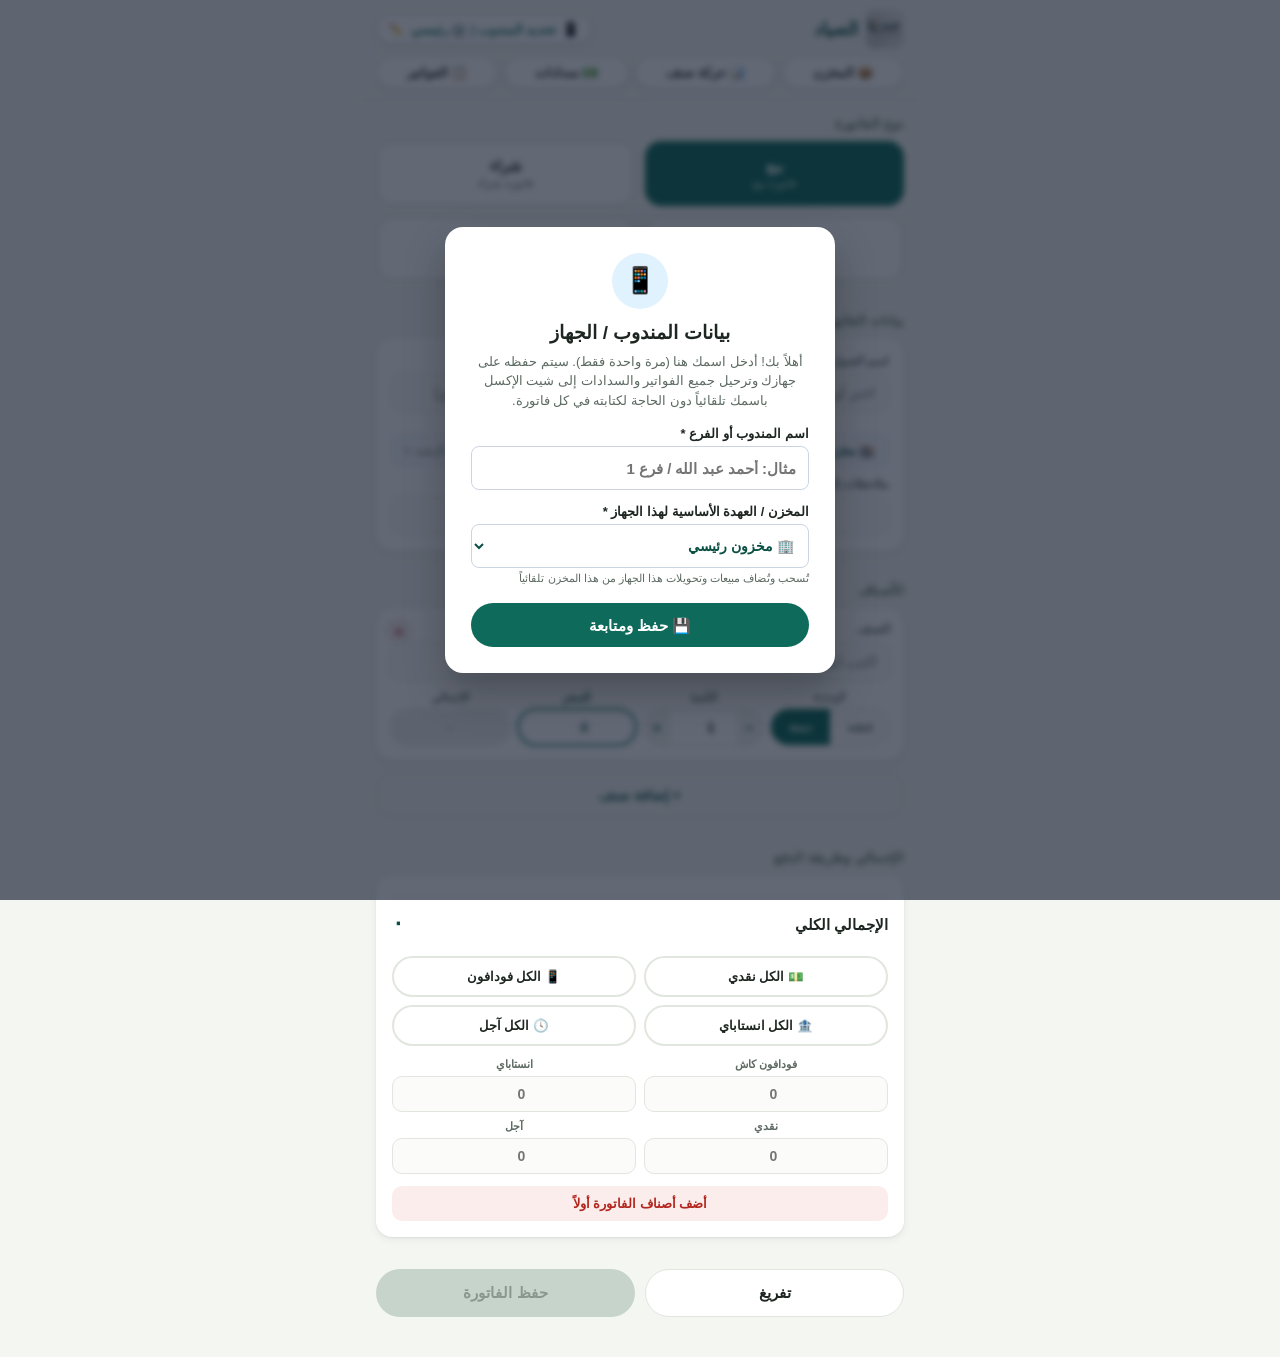
==== commit 13996618: "fix(stock): simplify to single inventory per device with dynamic transfer direction (+/-)" ====
--- a/index.html
+++ b/index.html
@@ -588,26 +588,12 @@
 <!-- ============ SCREEN: STOCK / INVENTORY ============ -->
 <div id="screenStock" class="wrap hidden">
   <section>
-    <div style="display:flex;align-items:center;justify-content:space-between;margin-bottom:12px;">
-      <h2 class="section-title" style="margin:0;">📦 إدارة ومتابعة المخزون</h2>
+    <div style="display:flex;align-items:center;justify-content:space-between;margin-bottom:14px;flex-wrap:wrap;gap:8px;">
+      <div style="display:flex;align-items:center;gap:10px;">
+        <h2 class="section-title" style="margin:0;">📦 إدارة ومتابعة المخزون</h2>
+        <span id="currentStockInventoryLbl" style="font-size:12.5px;background:#e0f2fe;color:#0369a1;padding:3px 12px;border-radius:999px;font-weight:800;">🏢 مخزون رئيسي</span>
+      </div>
       <button class="icon-btn" id="backFromStockBtn">فاتورة جديدة +</button>
-    </div>
-
-    <!-- بطاقة اختيار المخزن / العهدة -->
-    <div class="inventory-selector-card" style="background:#fff;border:1.5px solid #e2e8f0;border-radius:14px;padding:12px 14px;margin-bottom:14px;box-shadow:var(--shadow);">
-      <div style="display:flex;align-items:center;justify-content:space-between;margin-bottom:8px;flex-wrap:wrap;gap:6px;">
-        <span style="font-size:13px;font-weight:800;color:var(--brand-ink);display:flex;align-items:center;gap:6px;">
-          <span>🏬</span>
-          <span>المخزن / العهدة المعروضة:</span>
-        </span>
-        <span id="currentStockInventoryLbl" style="font-size:12px;background:#e0f2fe;color:#0369a1;padding:2px 10px;border-radius:999px;font-weight:800;">🏢 مخزون رئيسي</span>
-      </div>
-      <div class="inventory-tabs-bar" style="display:flex;gap:6px;overflow-x:auto;padding-bottom:2px;">
-        <button type="button" class="stock-filter-chip active inv-tab-btn" data-inv="مخزون رئيسي">🏢 مخزون رئيسي</button>
-        <button type="button" class="stock-filter-chip inv-tab-btn" data-inv="مخزون العربية النص">🚐 العربية النص</button>
-        <button type="button" class="stock-filter-chip inv-tab-btn" data-inv="مخزون العربيه الربع">🛻 العربية الربع</button>
-        <button type="button" class="stock-filter-chip inv-tab-btn" data-inv="all">🌐 إجمالي الكل</button>
-      </div>
     </div>
 
     <!-- بطاقات إحصائيات المخزن -->
@@ -1560,75 +1546,118 @@
   const card = document.getElementById('partyCard');
   const title = document.getElementById('partyTitle');
   const t = typeMeta(state.type);
+  const myInv = (savedUserInventory || "مخزون رئيسي").trim();
+
   if(state.type === 'transfer'){
-    title.textContent = "بيانات التحويل بين المخازن";
-    if(!state.fromStore) state.fromStore = savedUserInventory || "مخزون رئيسي";
+    title.textContent = "بيانات التحويل المخزني";
+    if(!state.fromStore) state.fromStore = myInv;
     if(!state.toStore || state.toStore === state.fromStore){
       state.toStore = (state.fromStore === "مخزون رئيسي") ? "مخزون العربية النص" : "مخزون رئيسي";
     }
 
-    const isSameStore = state.fromStore === state.toStore;
-    const directionHtml = isSameStore
-      ? `<div style="background:#FEF2F2;border:1.5px solid #F87171;color:#991B1B;padding:9px 12px;border-radius:10px;font-size:12.5px;font-weight:800;display:flex;align-items:center;gap:6px;margin-bottom:12px;">
-           <span>⚠️</span><span>تنبيه: تم اختيار نفس المخزن! يرجى اختيار مخزنين مختلفين لإتمام التحويل.</span>
-         </div>`
-      : `<div style="background:#F0FDF4;border:1.5px solid #BBF7D0;color:#166534;padding:9px 12px;border-radius:10px;font-size:12.5px;font-weight:800;display:flex;align-items:center;justify-content:space-between;flex-wrap:wrap;gap:8px;margin-bottom:12px;">
-           <span style="display:flex;align-items:center;gap:6px;">
-             <span style="color:#B91C1C;">🔻 يُخصم من:</span>
-             <strong style="color:#B91C1C;font-size:13px;">${getInvIcon(state.fromStore)} ${state.fromStore}</strong>
-           </span>
-           <span style="font-size:16px;color:#15803D;">⬅️</span>
-           <span style="display:flex;align-items:center;gap:6px;">
-             <span style="color:#15803D;">🔺 يُضاف إلى:</span>
-             <strong style="color:#15803D;font-size:13px;">${getInvIcon(state.toStore)} ${state.toStore}</strong>
-           </span>
-         </div>`;
+    const fromVal = (state.fromStore || "").trim();
+    const toVal = (state.toStore || "").trim();
+    const isFromMe = fromVal === myInv;
+    const isToMe = toVal === myInv;
+
+    let directionNoticeHtml = "";
+    if(isFromMe && !isToMe){
+      directionNoticeHtml = `
+        <div style="background:#FEF2F2;border:1.5px solid #F87171;color:#991B1B;padding:10px 14px;border-radius:12px;font-size:13px;font-weight:800;display:flex;align-items:center;gap:10px;margin-bottom:12px;box-shadow:0 1px 3px rgba(0,0,0,0.05);">
+          <span style="font-size:22px;line-height:1;">📤</span>
+          <div style="flex:1;">
+            <div style="font-size:13.5px;color:#B91C1C;">منصرف من مخزنك: <u>${myInv}</u> ⬅️ سيتم <strong>خصم الكميات (-)</strong> من رصيدك</div>
+            <div style="font-size:11.5px;color:#7F1D1D;font-weight:normal;margin-top:2px;">البضاعة محولة ومتوجهة إلى: <strong>${toVal || 'المخزن الآخر'}</strong></div>
+          </div>
+        </div>
+      `;
+    } else if(isToMe && !isFromMe){
+      directionNoticeHtml = `
+        <div style="background:#ECFDF5;border:1.5px solid #34D399;color:#065F46;padding:10px 14px;border-radius:12px;font-size:13px;font-weight:800;display:flex;align-items:center;gap:10px;margin-bottom:12px;box-shadow:0 1px 3px rgba(0,0,0,0.05);">
+          <span style="font-size:22px;line-height:1;">📥</span>
+          <div style="flex:1;">
+            <div style="font-size:13.5px;color:#047857;">وارد إلى مخزنك: <u>${myInv}</u> ⬅️ سيتم <strong>إضافة الكميات (+)</strong> لرصيدك</div>
+            <div style="font-size:11.5px;color:#064E3B;font-weight:normal;margin-top:2px;">البضاعة محولة ومستلمة من: <strong>${fromVal || 'المخزن الآخر'}</strong></div>
+          </div>
+        </div>
+      `;
+    } else if(isFromMe && isToMe){
+      directionNoticeHtml = `
+        <div style="background:#FFFBEB;border:1.5px solid #FCD34D;color:#92400E;padding:9px 12px;border-radius:10px;font-size:12.5px;font-weight:800;display:flex;align-items:center;gap:6px;margin-bottom:12px;">
+          <span>⚠️</span><span>تنبيه: تم اختيار نفس مخزنك (${myInv}) في المنصرف والوارد! لن يتغير الرصيد.</span>
+        </div>
+      `;
+    } else {
+      directionNoticeHtml = `
+        <div style="background:#F1F5F9;border:1.5px solid #CBD5E1;color:#475569;padding:9px 12px;border-radius:10px;font-size:12.5px;font-weight:700;display:flex;align-items:center;gap:6px;margin-bottom:12px;">
+          <span>ℹ️</span><span>تحويل بين (${fromVal}) و (${toVal}): لن يؤثر على رصيد مخزنك الحالي (${myInv}).</span>
+        </div>
+      `;
+    }
 
     card.innerHTML = `
-      ${directionHtml}
+      ${directionNoticeHtml}
+      <datalist id="storesDatalist">
+        ${INVENTORIES.map(inv => `<option value="${inv}"></option>`).join("")}
+      </datalist>
+
       <div class="two-col" style="align-items:flex-end;">
         <div class="field">
-          <label style="font-weight:800;color:#B91C1C;display:flex;align-items:center;gap:4px;">
-            <span>🔻</span><span>من مخزن (المنصرف منه -) *</span>
+          <label style="font-weight:800;color:#B91C1C;display:flex;align-items:center;justify-content:space-between;">
+            <span style="display:flex;align-items:center;gap:4px;"><span>🔻</span><span>من مخزن (المنصرف منه) *</span></span>
+            ${isFromMe ? '<span style="font-size:11px;background:#FEE2E2;color:#991B1B;padding:1px 6px;border-radius:4px;">مخزنك الحالي</span>' : ''}
           </label>
-          <select id="fromStoreSelect" style="font-weight:800;font-size:14px;height:44px;border-radius:8px;border:1.5px solid #cbd5e1;padding:0 8px;background:#fff;width:100%;color:#B91C1C;">
-            ${INVENTORIES.map(inv => `<option value="${inv}" ${state.fromStore === inv ? 'selected' : ''}>${getInvIcon(inv)} ${inv}</option>`).join("")}
-          </select>
+          <input list="storesDatalist" id="fromStoreInput" value="${state.fromStore||""}" placeholder="اكتب أو اختر المخزن المنصرف منه" style="font-weight:800;font-size:14px;height:44px;border-radius:8px;border:1.5px solid ${isFromMe ? '#EF4444' : '#cbd5e1'};padding:0 10px;background:#fff;width:100%;color:#B91C1C;">
         </div>
         <div class="field">
-          <label style="font-weight:800;color:#15803D;display:flex;align-items:center;gap:4px;">
-            <span>🔺</span><span>إلى مخزن (الوارد إليه +) *</span>
+          <label style="font-weight:800;color:#15803D;display:flex;align-items:center;justify-content:space-between;">
+            <span style="display:flex;align-items:center;gap:4px;"><span>🔺</span><span>إلى مخزن (الوارد إليه) *</span></span>
+            ${isToMe ? '<span style="font-size:11px;background:#DCFCE7;color:#166534;padding:1px 6px;border-radius:4px;">مخزنك الحالي</span>' : ''}
           </label>
-          <select id="toStoreSelect" style="font-weight:800;font-size:14px;height:44px;border-radius:8px;border:1.5px solid #cbd5e1;padding:0 8px;background:#fff;width:100%;color:#15803D;">
-            ${INVENTORIES.map(inv => `<option value="${inv}" ${state.toStore === inv ? 'selected' : ''}>${getInvIcon(inv)} ${inv}</option>`).join("")}
-          </select>
+          <input list="storesDatalist" id="toStoreInput" value="${state.toStore||""}" placeholder="اكتب أو اختر المخزن الوارد إليه" style="font-weight:800;font-size:14px;height:44px;border-radius:8px;border:1.5px solid ${isToMe ? '#22C55E' : '#cbd5e1'};padding:0 10px;background:#fff;width:100%;color:#15803D;">
         </div>
       </div>
 
-      <div style="display:flex;gap:8px;margin:8px 0 12px;flex-wrap:wrap;">
-        <button type="button" id="swapStoresBtn" class="btn btn-ghost" style="flex:1;min-width:120px;font-size:12px;font-weight:800;padding:6px 10px;background:#f8fafc;border:1px solid #cbd5e1;color:var(--brand-ink);">
-          🔄 تبديل المخزنين
+      <div style="display:flex;gap:8px;margin:10px 0 12px;flex-wrap:wrap;">
+        <button type="button" id="quickOutgoingBtn" class="btn btn-ghost" style="flex:1;min-width:140px;font-size:12px;font-weight:800;padding:7px 10px;background:${isFromMe ? '#FEE2E2' : '#fff'};border:1.5px solid #FCA5A5;color:#B91C1C;">
+          📤 منصرف من مخزني (-)
         </button>
-        <button type="button" id="quickReceiveBtn" class="btn btn-ghost" style="flex:1;min-width:130px;font-size:12px;font-weight:800;padding:6px 10px;background:#ECFDF5;border:1px solid #A7F3D0;color:#059669;">
-          📥 استلام لعهدتي (${getInvShortName(savedUserInventory)})
+        <button type="button" id="quickIncomingBtn" class="btn btn-ghost" style="flex:1;min-width:140px;font-size:12px;font-weight:800;padding:7px 10px;background:${isToMe ? '#DCFCE7' : '#fff'};border:1.5px solid #86EFAC;color:#15803D;">
+          📥 وارد إلى مخزني (+)
         </button>
-        <button type="button" id="quickReturnBtn" class="btn btn-ghost" style="flex:1;min-width:130px;font-size:12px;font-weight:800;padding:6px 10px;background:#EFF6FF;border:1px solid #BFDBFE;color:#1D4ED8;">
-          📤 إرجاع للرئيسي
+        <button type="button" id="swapStoresBtn" class="btn btn-ghost" style="flex:0.6;min-width:90px;font-size:12px;font-weight:800;padding:7px 10px;background:#f8fafc;border:1.5px solid #cbd5e1;color:var(--brand-ink);">
+          🔄 تبديل
         </button>
       </div>
 
-      <div class="field"><label style="font-weight:700;">ملاحظات التحويل (اختياري)</label><input id="noteInput" value="${state.note||""}" placeholder="مثال: تحويل عهدة الصباح / بضاعة إضافية"></div>
+      <div class="field"><label style="font-weight:700;">ملاحظات التحويل (اختياري)</label><input id="noteInput" value="${state.note||""}" placeholder="مثال: تحويل عهدة الصباح / استلام بضاعة"></div>
     `;
 
-    document.getElementById('fromStoreSelect').addEventListener('change', e=>{
+    document.getElementById('fromStoreInput').addEventListener('input', e=>{
       state.fromStore = e.target.value;
       renderPartyCard();
       renderItems();
       updateSaveEnabled();
       saveDraft();
     });
-    document.getElementById('toStoreSelect').addEventListener('change', e=>{
+    document.getElementById('toStoreInput').addEventListener('input', e=>{
       state.toStore = e.target.value;
+      renderPartyCard();
+      renderItems();
+      updateSaveEnabled();
+      saveDraft();
+    });
+    document.getElementById('quickOutgoingBtn').addEventListener('click', ()=>{
+      state.fromStore = myInv;
+      state.toStore = (myInv === "مخزون رئيسي") ? "مخزون العربية النص" : "مخزون رئيسي";
+      renderPartyCard();
+      renderItems();
+      updateSaveEnabled();
+      saveDraft();
+    });
+    document.getElementById('quickIncomingBtn').addEventListener('click', ()=>{
+      state.toStore = myInv;
+      state.fromStore = (myInv === "مخزون رئيسي") ? "مخزون العربية النص" : "مخزون رئيسي";
       renderPartyCard();
       renderItems();
       updateSaveEnabled();
@@ -1643,26 +1672,10 @@
       updateSaveEnabled();
       saveDraft();
     });
-    document.getElementById('quickReceiveBtn').addEventListener('click', ()=>{
-      state.toStore = savedUserInventory || "مخزون العربية النص";
-      state.fromStore = (state.toStore === "مخزون رئيسي") ? "مخزون العربية النص" : "مخزون رئيسي";
-      renderPartyCard();
-      renderItems();
-      updateSaveEnabled();
-      saveDraft();
-    });
-    document.getElementById('quickReturnBtn').addEventListener('click', ()=>{
-      state.fromStore = savedUserInventory || "مخزون العربية النص";
-      state.toStore = "مخزون رئيسي";
-      renderPartyCard();
-      renderItems();
-      updateSaveEnabled();
-      saveDraft();
-    });
     document.getElementById('noteInput').addEventListener('input', e=>{ state.note = e.target.value; saveDraft(); });
   } else {
     title.textContent = "بيانات الفاتورة";
-    if(!state.store) state.store = savedUserInventory || "مخزون رئيسي";
+    state.store = myInv;
     const areaOptionsHtml = AREAS.map(a=>`<div class="area-option" data-value="${a}">${a}</div>`).join("");
     const partyOptionsHtml = CUSTOMERS.map(c=>`<div class="area-option" data-value="${c}">${c}</div>`).join("");
     card.innerHTML = `
@@ -1678,14 +1691,12 @@
           <div class="area-dropdown" id="areaDropdown">${areaOptionsHtml}</div>
         </div>
       </div>
-      <div class="field area-field" style="margin-top:10px;">
-        <label style="font-weight:700;display:flex;align-items:center;gap:6px;">
-          <span>🏬 المخزن / العهدة:</span>
-          <span style="font-size:11px;color:var(--ink-soft);font-weight:normal;">(${t.label === 'شراء' || t.label === 'مرتجع' ? 'سيتم إضافة البضاعة لهذا المخزن' : 'سيتم خصم البضاعة من هذا المخزن'})</span>
-        </label>
-        <select id="invoiceStoreSelect" style="font-weight:800;font-size:13.5px;height:42px;border-radius:8px;border:1.5px solid #cbd5e1;padding:0 10px;background:#f8fafc;width:100%;color:var(--brand-ink);">
-          ${INVENTORIES.map(inv => `<option value="${inv}" ${(state.store||savedUserInventory) === inv ? 'selected' : ''}>${getInvIcon(inv)} ${inv}</option>`).join("")}
-        </select>
+      <div style="display:flex;align-items:center;justify-content:space-between;background:#f8fafc;border:1px solid #e2e8f0;border-radius:8px;padding:8px 12px;margin-top:10px;">
+        <span style="font-size:12.5px;font-weight:700;color:var(--brand-ink);display:flex;align-items:center;gap:6px;">
+          <span>🏬 مخزنك الحالي:</span>
+          <strong>${getInvIcon(myInv)} ${myInv}</strong>
+        </span>
+        <span style="font-size:11px;color:var(--ink-soft);">(${t.label === 'شراء' || t.label === 'مرتجع' ? 'إضافة للرصيد +' : 'خصم من الرصيد -'})</span>
       </div>
       <div class="field" style="margin-top:10px;"><label>ملاحظات (اختياري)</label><input id="noteInput" value="${state.note||""}"></div>
     `;
@@ -1806,20 +1817,41 @@
     const prodName = product ? product.name : (item.customName || "").trim();
     let stockBadgeHtml = "";
     if(prodName){
-      const activeInv = isTransfer ? (state.fromStore || "مخزون رئيسي") : (state.store || savedUserInventory || "مخزون رئيسي");
-      const curStock = getProductStock(prodName, activeInv);
+      const myInv = (savedUserInventory || "مخزون رئيسي").trim();
+      const curStock = getProductStock(prodName);
       const reqDozens = item.unit === 'dozen' ? (Number(item.qty) || 0) : ((Number(item.qty) || 0) / 12);
-      let badgeCls = "stock-badge ok";
-      let badgeTxt = `المتاح في ${getInvShortName(activeInv)}: ${fmtDozens(curStock)}`;
-      if(state.type === 'sale' || isTransfer){
-        if(reqDozens > curStock){
-          badgeCls = "stock-badge danger";
-          badgeTxt = `⚠️ عجز: متاح في ${getInvShortName(activeInv)} (${fmtDozens(curStock)}) والمطلوب (${fmtDozens(reqDozens)})`;
-        } else if(curStock < 1){
-          badgeCls = "stock-badge warning";
+
+      if(isTransfer){
+        const fromInv = (state.fromStore || "").trim();
+        const toInv = (state.toStore || "").trim();
+        if(fromInv === myInv){
+          let badgeCls = "stock-badge ok";
+          let badgeTxt = `المنصرف من مخزنك (المتاح: ${fmtDozens(curStock)})`;
+          if(reqDozens > curStock){
+            badgeCls = "stock-badge danger";
+            badgeTxt = `⚠️ عجز بمخزنك: متاح (${fmtDozens(curStock)}) ومطلوب صرف (${fmtDozens(reqDozens)})`;
+          }
+          stockBadgeHtml = `<span class="${badgeCls}">${badgeTxt}</span>`;
+        } else if(toInv === myInv){
+          stockBadgeHtml = `<span class="stock-badge ok" style="background:#ECFDF5;color:#059669;border:1px solid #A7F3D0;">📥 وارد لمخزنك: +${fmtDozens(reqDozens)} (رصيدك الحالي: ${fmtDozens(curStock)})</span>`;
+        } else {
+          stockBadgeHtml = `<span class="stock-badge" style="background:#F1F5F9;color:#64748B;">تحويل خارجي (رصيد مخزنك: ${fmtDozens(curStock)})</span>`;
         }
+      } else {
+        let badgeCls = "stock-badge ok";
+        let badgeTxt = `المتاح بمخزنك: ${fmtDozens(curStock)}`;
+        if(state.type === 'sale'){
+          if(reqDozens > curStock){
+            badgeCls = "stock-badge danger";
+            badgeTxt = `⚠️ عجز بمخزنك: متاح (${fmtDozens(curStock)}) ومطلوب (${fmtDozens(reqDozens)})`;
+          } else if(curStock < 1){
+            badgeCls = "stock-badge warning";
+          }
+        } else if(state.type === 'purchase' || state.type === 'return'){
+          badgeTxt = `وارد لمخزنك (رصيدك الحالي: ${fmtDozens(curStock)})`;
+        }
+        stockBadgeHtml = `<span class="${badgeCls}">${badgeTxt}</span>`;
       }
-      stockBadgeHtml = `<span class="${badgeCls}">${badgeTxt}</span>`;
     }
 
     row.innerHTML = `
@@ -2462,68 +2494,48 @@
 
 
 /* ================= STOCK & EXCEL MANAGEMENT ENGINE ================= */
-let STOCK_BALANCES = {
-  "مخزون رئيسي": {},
-  "مخزون العربية النص": {},
-  "مخزون العربيه الربع": {}
-};
-let OPENING_BALANCES = {
-  "مخزون رئيسي": {},
-  "مخزون العربية النص": {},
-  "مخزون العربيه الربع": {}
-};
-let selectedStockInventory = "مخزون رئيسي";
-
-function ensureInventoryExists(inv){
-  if(!STOCK_BALANCES[inv]) STOCK_BALANCES[inv] = {};
-  if(!OPENING_BALANCES[inv]) OPENING_BALANCES[inv] = {};
-}
+let STOCK_BALANCES = {};
+let OPENING_BALANCES = {};
 
 async function loadStockBalances(){
-  INVENTORIES.forEach(inv => {
-    if(!STOCK_BALANCES[inv]) STOCK_BALANCES[inv] = {};
-    if(!OPENING_BALANCES[inv]) OPENING_BALANCES[inv] = {};
-  });
-
   try{
     const r = await window.storage.get('stock:balances', false);
     if(r && r.value) {
       const parsed = JSON.parse(r.value);
-      // Migration check: is parsed data flat (e.g. parsed['صنف'] is number)?
-      const isMulti = INVENTORIES.some(inv => parsed && typeof parsed[inv] === 'object' && parsed[inv] !== null);
-      if(isMulti){
-        INVENTORIES.forEach(inv => {
-          STOCK_BALANCES[inv] = parsed[inv] || {};
-        });
-      } else if(parsed && typeof parsed === 'object') {
-        // Flat legacy object: assign everything safely to 'مخزون رئيسي'
-        STOCK_BALANCES["مخزون رئيسي"] = parsed || {};
-        STOCK_BALANCES["مخزون العربية النص"] = {};
-        STOCK_BALANCES["مخزون العربيه الربع"] = {};
+      const myInv = (savedUserInventory || "مخزون رئيسي").trim();
+      if(parsed && typeof parsed === 'object'){
+        if(parsed[myInv] && typeof parsed[myInv] === 'object'){
+          STOCK_BALANCES = parsed[myInv] || {};
+        } else if(parsed["مخزون رئيسي"] && typeof parsed["مخزون رئيسي"] === 'object'){
+          STOCK_BALANCES = parsed["مخزون رئيسي"] || {};
+        } else {
+          // Flat dictionary { [productName]: qty }
+          STOCK_BALANCES = parsed || {};
+        }
       }
     }
   }catch(e){}
 
-  // Ensure all products exist in all inventories with at least 0
-  INVENTORIES.forEach(inv => {
-    PRODUCTS.forEach(p => {
-      if(STOCK_BALANCES[inv][p.name] === undefined){
-        STOCK_BALANCES[inv][p.name] = 0;
-      }
-    });
+  // Ensure all products exist with at least 0
+  PRODUCTS.forEach(p => {
+    if(STOCK_BALANCES[p.name] === undefined){
+      STOCK_BALANCES[p.name] = 0;
+    }
   });
 
   try{
     const ro = await window.storage.get('stock:opening_balances', false);
     if(ro && ro.value) {
       const parsedRo = JSON.parse(ro.value);
-      const isMultiRo = INVENTORIES.some(inv => parsedRo && typeof parsedRo[inv] === 'object' && parsedRo[inv] !== null);
-      if(isMultiRo){
-        INVENTORIES.forEach(inv => {
-          OPENING_BALANCES[inv] = parsedRo[inv] || {};
-        });
-      } else if(parsedRo && typeof parsedRo === 'object') {
-        OPENING_BALANCES["مخزون رئيسي"] = parsedRo || {};
+      const myInv = (savedUserInventory || "مخزون رئيسي").trim();
+      if(parsedRo && typeof parsedRo === 'object'){
+        if(parsedRo[myInv] && typeof parsedRo[myInv] === 'object'){
+          OPENING_BALANCES = parsedRo[myInv] || {};
+        } else if(parsedRo["مخزون رئيسي"] && typeof parsedRo["مخزون رئيسي"] === 'object'){
+          OPENING_BALANCES = parsedRo["مخزون رئيسي"] || {};
+        } else {
+          OPENING_BALANCES = parsedRo || {};
+        }
       }
     }
   }catch(e){}
@@ -2570,20 +2582,9 @@
   }catch(e){}
 }
 
-function getProductStock(name, invName){
+function getProductStock(name){
   if(!name) return 0;
-  if(invName === 'all'){
-    return INVENTORIES.reduce((sum, inv) => {
-      const val = STOCK_BALANCES[inv]?.[name];
-      return sum + (val != null ? Number(val) : 0);
-    }, 0);
-  }
-  const inv = (invName && INVENTORIES.includes(invName))
-    ? invName
-    : (state.type === 'transfer' ? (state.fromStore || "مخزون رئيسي") : (state.store || savedUserInventory || "مخزون رئيسي"));
-
-  if(!STOCK_BALANCES[inv]) return 0;
-  return STOCK_BALANCES[inv][name] != null ? Number(STOCK_BALANCES[inv][name]) : 0;
+  return STOCK_BALANCES[name] != null ? Number(STOCK_BALANCES[name]) : 0;
 }
 
 function fmtDozens(d){
@@ -2603,28 +2604,35 @@
 async function adjustStockForInvoice(invoice, isRollback = false){
   if(!invoice || !invoice.items || !Array.isArray(invoice.items)) return;
 
+  const myInv = (savedUserInventory || "مخزون رئيسي").trim();
+
   if(invoice.type === 'transfer'){
-    const fromInv = invoice.fromStore || "مخزون رئيسي";
-    const toInv = invoice.toStore || "مخزون العربية النص";
-    if(fromInv === toInv) return;
-
-    ensureInventoryExists(fromInv);
-    ensureInventoryExists(toInv);
-
-    // التحويل: المنصرف منه ينقص (-) والوارد إليه يزيد (+)
-    // عند الحذف (الاسترجاع): المنصرف منه يرجع له (+) والوارد إليه ينقص منه (-)
-    const fromDir = isRollback ? 1 : -1;
-    const toDir = isRollback ? -1 : 1;
+    const fromInv = (invoice.fromStore || "").trim();
+    const toInv = (invoice.toStore || "").trim();
+
+    let dir = 0;
+    if(fromInv === myInv && toInv !== myInv){
+      // منصرف من مخزني: ينقص (-) وعند الحذف يرجع (+)
+      dir = isRollback ? 1 : -1;
+    } else if(toInv === myInv && fromInv !== myInv){
+      // وارد لمخزني: يزيد (+) وعند الحذف ينقص (-)
+      dir = isRollback ? -1 : 1;
+    } else if(fromInv === myInv && toInv === myInv){
+      // تحويل لنفس المخزن: لا تغيير
+      dir = 0;
+    } else {
+      // تحويل بين مخازن أخرى: لا يؤثر على رصيد هذا الجهاز
+      dir = 0;
+    }
+
+    if(dir === 0) return;
 
     invoice.items.forEach(it => {
       const qtyDozens = it.unit === 'dozen' ? (Number(it.qty) || 0) : ((Number(it.qty) || 0) / 12);
       const name = it.name ? it.name.trim() : "";
       if(name){
-        const curFrom = STOCK_BALANCES[fromInv][name] != null ? Number(STOCK_BALANCES[fromInv][name]) : 0;
-        STOCK_BALANCES[fromInv][name] = Math.round((curFrom + (fromDir * qtyDozens)) * 100) / 100;
-
-        const curTo = STOCK_BALANCES[toInv][name] != null ? Number(STOCK_BALANCES[toInv][name]) : 0;
-        STOCK_BALANCES[toInv][name] = Math.round((curTo + (toDir * qtyDozens)) * 100) / 100;
+        const cur = STOCK_BALANCES[name] != null ? Number(STOCK_BALANCES[name]) : 0;
+        STOCK_BALANCES[name] = Math.round((cur + (dir * qtyDozens)) * 100) / 100;
       }
     });
     await saveStockBalances();
@@ -2636,15 +2644,12 @@
   else if(invoice.type === 'purchase' || invoice.type === 'return') dir = isRollback ? -1 : 1;
   else return;
 
-  const targetInv = invoice.store || savedUserInventory || "مخزون رئيسي";
-  ensureInventoryExists(targetInv);
-
   invoice.items.forEach(it => {
     const qtyDozens = it.unit === 'dozen' ? (Number(it.qty) || 0) : ((Number(it.qty) || 0) / 12);
     const name = it.name ? it.name.trim() : "";
     if(name){
-      const cur = STOCK_BALANCES[targetInv][name] != null ? Number(STOCK_BALANCES[targetInv][name]) : 0;
-      STOCK_BALANCES[targetInv][name] = Math.round((cur + (dir * qtyDozens)) * 100) / 100;
+      const cur = STOCK_BALANCES[name] != null ? Number(STOCK_BALANCES[name]) : 0;
+      STOCK_BALANCES[name] = Math.round((cur + (dir * qtyDozens)) * 100) / 100;
     }
   });
   await saveStockBalances();
@@ -2654,22 +2659,13 @@
   if(filter != null) currentStockFilter = filter;
   if(query != null) currentStockQuery = query.trim().toLowerCase();
 
-  // تحديث أزرار تبويب المخازن
-  document.querySelectorAll('.inv-tab-btn').forEach(btn => {
-    const match = btn.dataset.inv === selectedStockInventory;
-    btn.classList.toggle('active', match);
-  });
+  const myInv = (savedUserInventory || "مخزون رئيسي").trim();
   const currentInvLbl = document.getElementById('currentStockInventoryLbl');
   if(currentInvLbl){
-    if(selectedStockInventory === 'all'){
-      currentInvLbl.textContent = '🌐 إجمالي كل المخازن';
-      currentInvLbl.style.background = '#fef3c7';
-      currentInvLbl.style.color = '#92400e';
-    } else {
-      currentInvLbl.textContent = `${getInvIcon(selectedStockInventory)} ${selectedStockInventory}`;
-      currentInvLbl.style.background = '#e0f2fe';
-      currentInvLbl.style.color = '#0369a1';
-    }
+    currentInvLbl.textContent = `${getInvIcon(myInv)} ${myInv}`;
+    currentInvLbl.title = 'مخزن هذا الجهاز (اضغط لتغيير المندوب أو المخزن)';
+    currentInvLbl.style.cursor = 'pointer';
+    currentInvLbl.onclick = openDeviceSetupModal;
   }
 
   const wrap = document.getElementById('stockListContainer');
@@ -2680,11 +2676,11 @@
   }
   if(currentStockFilter === 'low'){
     list = list.filter(p => {
-      const b = getProductStock(p.name, selectedStockInventory);
+      const b = getProductStock(p.name);
       return b > 0 && b < 1;
     });
   } else if(currentStockFilter === 'zero'){
-    list = list.filter(p => getProductStock(p.name, selectedStockInventory) <= 0);
+    list = list.filter(p => getProductStock(p.name) <= 0);
   }
 
   // Update stat cards
@@ -2692,7 +2688,7 @@
   let totalDozens = 0;
   let lowCount = 0;
   PRODUCTS.forEach(p => {
-    const b = getProductStock(p.name, selectedStockInventory);
+    const b = getProductStock(p.name);
     totalDozens += Math.max(0, b);
     if(b < 1) lowCount++;
   });
@@ -2706,13 +2702,9 @@
     return;
   }
 
-  const isAll = selectedStockInventory === 'all';
   let rowsHtml = list.map((p, idx) => {
-    const curDozens = getProductStock(p.name, selectedStockInventory);
-    const qtyInputHtml = isAll
-      ? `<input type="number" step="any" class="stock-input-qty" disabled value="${curDozens}" title="اختر مخزناً محدداً لتعديل رصيده" style="background:#f1f5f9;cursor:not-allowed;color:#475569;">
-         <div style="font-size:10px;color:var(--ink-soft);margin-top:2px;">(إجمالي الكل)</div>`
-      : `<input type="number" step="any" class="stock-input-qty" data-name="${p.name}" value="${curDozens}">`;
+    const curDozens = getProductStock(p.name);
+    const qtyInputHtml = `<input type="number" step="any" class="stock-input-qty" data-name="${p.name}" value="${curDozens}">`;
 
     return `
       <tr>
@@ -2750,13 +2742,10 @@
   `;
 
   // Bind inputs
-  wrap.querySelectorAll('.stock-input-qty:not([disabled])').forEach(inp => {
+  wrap.querySelectorAll('.stock-input-qty').forEach(inp => {
     inp.addEventListener('input', e => {
       const name = e.target.dataset.name;
-      if(selectedStockInventory !== 'all'){
-        ensureInventoryExists(selectedStockInventory);
-        STOCK_BALANCES[selectedStockInventory][name] = Number(e.target.value) || 0;
-      }
+      STOCK_BALANCES[name] = Number(e.target.value) || 0;
     });
   });
   wrap.querySelectorAll('.stock-input-price').forEach(inp => {
@@ -2775,21 +2764,13 @@
   });
 }
 
-// تبويبات اختيار المخزن في شاشة الجرد
-document.querySelectorAll('.inv-tab-btn').forEach(btn => {
-  btn.addEventListener('click', () => {
-    selectedStockInventory = btn.dataset.inv || "مخزون رئيسي";
-    renderStockScreen();
-  });
-});
-
 // Search and filter listeners
 document.getElementById('stockSearchInput').addEventListener('input', e => {
   renderStockScreen(null, e.target.value);
 });
-document.querySelectorAll('.stock-filter-chip:not(.inv-tab-btn)').forEach(chip => {
+document.querySelectorAll('.stock-filter-chip').forEach(chip => {
   chip.addEventListener('click', () => {
-    document.querySelectorAll('.stock-filter-chip:not(.inv-tab-btn)').forEach(c => c.classList.remove('active'));
+    document.querySelectorAll('.stock-filter-chip').forEach(c => c.classList.remove('active'));
     chip.classList.add('active');
     renderStockScreen(chip.dataset.filter, null);
   });
@@ -2811,7 +2792,6 @@
     : ((asciiFallback || 'sayad_inventory.xlsx') + '.xlsx');
 
   // Method 1: File System Access API (window.showSaveFilePicker)
-  // Supported in Chrome 86+ desktop. Lets the user pick the save path and keeps the Arabic name!
   if (typeof window.showSaveFilePicker === 'function') {
     try {
       const handle = await window.showSaveFilePicker({
@@ -2833,9 +2813,6 @@
   }
 
   // Method 2: Base64 Data URI with safe ASCII filename
-  // On Linux Chrome, Arabic in blob anchor download attributes is stripped by the OS portal,
-  // causing Chrome to save the blob URL's UUID without extension.
-  // Using a clean ASCII filename with Data URI guarantees the .xlsx extension and proper file saving!
   try {
     const b64 = XLSX.write(wb, { bookType: 'xlsx', type: 'base64' });
     const a = document.createElement('a');
@@ -2877,76 +2854,32 @@
     return;
   }
   const dateStr = new Date().toISOString().slice(0,10);
+  const myInv = (savedUserInventory || "مخزون رئيسي").trim();
   const wb = XLSX.utils.book_new();
 
-  if(selectedStockInventory === 'all'){
-    // تصدير جرد شامل لجميع المخازن الثلاثة
-    const data = [
-      ["م", "اسم الصنف", "مخزون رئيسي", "مخزون العربية النص", "مخزون العربيه الربع", "إجمالي الأرصدة (دستة)", "سعر الدستة (جنيه)", "القيمة الإجمالية (جنيه)"]
-    ];
-    let grandTotalMain = 0;
-    let grandTotalHalf = 0;
-    let grandTotalQuarter = 0;
-    let grandDozens = 0;
-    let grandValue = 0;
-
-    PRODUCTS.forEach((p, i) => {
-      const mVal = getProductStock(p.name, "مخزون رئيسي");
-      const hVal = getProductStock(p.name, "مخزون العربية النص");
-      const qVal = getProductStock(p.name, "مخزون العربيه الربع");
-      const totD = Math.round((mVal + hVal + qVal) * 100) / 100;
-      const dozenPrice = p.price || 0;
-      const lineVal = Math.round(totD * dozenPrice * 100) / 100;
-
-      grandTotalMain += mVal;
-      grandTotalHalf += hVal;
-      grandTotalQuarter += qVal;
-      grandDozens += totD;
-      grandValue += lineVal;
-
-      data.push([i+1, p.name, mVal, hVal, qVal, totD, dozenPrice, lineVal]);
-    });
-    data.push(["", "الإجمالي العام",
-      Math.round(grandTotalMain*100)/100,
-      Math.round(grandTotalHalf*100)/100,
-      Math.round(grandTotalQuarter*100)/100,
-      Math.round(grandDozens*100)/100,
-      "",
-      Math.round(grandValue*100)/100
-    ]);
-
-    const ws = XLSX.utils.aoa_to_sheet(data);
-    ws['!cols'] = [{ wch: 6 }, { wch: 25 }, { wch: 15 }, { wch: 18 }, { wch: 18 }, { wch: 20 }, { wch: 18 }, { wch: 20 }];
-    XLSX.utils.book_append_sheet(wb, ws, "جرد_كل_المخازن");
-    const arabicFileName = `جرد_شامل_جميع_المخازن_${dateStr}.xlsx`;
-    const asciiFileName = `sayad_all_inventories_${dateStr}.xlsx`;
-    await downloadWorkbookAsXlsx(wb, arabicFileName, asciiFileName);
-  } else {
-    // تصدير جرد المخزن المحدد فقط
-    const data = [
-      ["م", "اسم الصنف", `الرصيد (${selectedStockInventory})`, "سعر الدستة (جنيه)", "القيمة الإجمالية (جنيه)"]
-    ];
-    let grandDozens = 0;
-    let grandValue = 0;
-    PRODUCTS.forEach((p, i) => {
-      const dVal = getProductStock(p.name, selectedStockInventory);
-      const dozenPrice = p.price || 0;
-      const lineVal = Math.round(dVal * dozenPrice * 100) / 100;
-      grandDozens += dVal;
-      grandValue += lineVal;
-      data.push([i+1, p.name, dVal, dozenPrice, lineVal]);
-    });
-    data.push(["", "الإجمالي", Math.round(grandDozens*100)/100, "", Math.round(grandValue*100)/100]);
-
-    const ws = XLSX.utils.aoa_to_sheet(data);
-    ws['!cols'] = [{ wch: 6 }, { wch: 25 }, { wch: 22 }, { wch: 18 }, { wch: 20 }];
-    const safeSheetName = selectedStockInventory.replace(/[\/\*\[\]\:\?]/g, '').slice(0, 31);
-    XLSX.utils.book_append_sheet(wb, ws, safeSheetName);
-    const safeInv = selectedStockInventory.replace(/\s+/g, '_');
-    const arabicFileName = `جرد_${safeInv}_${dateStr}.xlsx`;
-    const asciiFileName = `sayad_inventory_${dateStr}.xlsx`;
-    await downloadWorkbookAsXlsx(wb, arabicFileName, asciiFileName);
-  }
+  const data = [
+    ["م", "اسم الصنف", `الرصيد (${myInv})`, "سعر الدستة (جنيه)", "القيمة الإجمالية (جنيه)"]
+  ];
+  let grandDozens = 0;
+  let grandValue = 0;
+  PRODUCTS.forEach((p, i) => {
+    const dVal = getProductStock(p.name);
+    const dozenPrice = p.price || 0;
+    const lineVal = Math.round(dVal * dozenPrice * 100) / 100;
+    grandDozens += dVal;
+    grandValue += lineVal;
+    data.push([i+1, p.name, dVal, dozenPrice, lineVal]);
+  });
+  data.push(["", "الإجمالي", Math.round(grandDozens*100)/100, "", Math.round(grandValue*100)/100]);
+
+  const ws = XLSX.utils.aoa_to_sheet(data);
+  ws['!cols'] = [{ wch: 6 }, { wch: 25 }, { wch: 22 }, { wch: 18 }, { wch: 20 }];
+  const safeSheetName = myInv.replace(/[\/\*\[\]\:\?]/g, '').slice(0, 31);
+  XLSX.utils.book_append_sheet(wb, ws, safeSheetName);
+  const safeInv = myInv.replace(/\s+/g, '_');
+  const arabicFileName = `جرد_${safeInv}_${dateStr}.xlsx`;
+  const asciiFileName = `sayad_inventory_${dateStr}.xlsx`;
+  await downloadWorkbookAsXlsx(wb, arabicFileName, asciiFileName);
   showToast('تم تصدير ملف الإكسيل بنجاح ✅');
 });
 
@@ -2989,6 +2922,7 @@
 let zeroConfirmTimeout = null;
 const zeroBtn = document.getElementById('zeroAllStockBtn');
 zeroBtn.addEventListener('click', async () => {
+  const myInv = (savedUserInventory || "مخزون رئيسي").trim();
   if (zeroBtn.dataset.confirming === 'true') {
     clearTimeout(zeroConfirmTimeout);
     zeroBtn.dataset.confirming = 'false';
@@ -2998,37 +2932,19 @@
     zeroBtn.style.color = 'var(--danger)';
     zeroBtn.style.fontWeight = '';
 
-    if(selectedStockInventory === 'all'){
-      INVENTORIES.forEach(inv => {
-        ensureInventoryExists(inv);
-        for (let key in STOCK_BALANCES[inv]) STOCK_BALANCES[inv][key] = 0;
-        for (let key in OPENING_BALANCES[inv]) OPENING_BALANCES[inv][key] = 0;
-        PRODUCTS.forEach(p => {
-          STOCK_BALANCES[inv][p.name] = 0;
-          OPENING_BALANCES[inv][p.name] = 0;
-        });
-      });
-      await saveStockBalances();
-      await saveOpeningBalances();
-      renderStockScreen();
-      showToast('تم تصفير جميع المخازن بالكامل (0 دستة) بنجاح 🧹');
-    } else {
-      ensureInventoryExists(selectedStockInventory);
-      for (let key in STOCK_BALANCES[selectedStockInventory]) STOCK_BALANCES[selectedStockInventory][key] = 0;
-      for (let key in OPENING_BALANCES[selectedStockInventory]) OPENING_BALANCES[selectedStockInventory][key] = 0;
-      PRODUCTS.forEach(p => {
-        STOCK_BALANCES[selectedStockInventory][p.name] = 0;
-        OPENING_BALANCES[selectedStockInventory][p.name] = 0;
-      });
-      await saveStockBalances();
-      await saveOpeningBalances();
-      renderStockScreen();
-      showToast(`تم تصفير (${selectedStockInventory}) بنجاح 🧹`);
-    }
+    for (let key in STOCK_BALANCES) STOCK_BALANCES[key] = 0;
+    for (let key in OPENING_BALANCES) OPENING_BALANCES[key] = 0;
+    PRODUCTS.forEach(p => {
+      STOCK_BALANCES[p.name] = 0;
+      OPENING_BALANCES[p.name] = 0;
+    });
+    await saveStockBalances();
+    await saveOpeningBalances();
+    renderStockScreen();
+    showToast(`تم تصفير مخزنك (${myInv}) بالكامل بنجاح 🧹`);
   } else {
     zeroBtn.dataset.confirming = 'true';
-    const targetName = selectedStockInventory === 'all' ? 'جميع المخازن' : selectedStockInventory;
-    zeroBtn.innerHTML = `⚠️ متأكد؟ اضغط لتصفير ${targetName}`;
+    zeroBtn.innerHTML = `⚠️ متأكد؟ اضغط لتصفير ${myInv}`;
     zeroBtn.style.background = '#FEE2E2';
     zeroBtn.style.borderColor = '#EF4444';
     zeroBtn.style.color = '#B91C1C';
@@ -3082,9 +2998,7 @@
       if(dozenCol === -1) dozenCol = 1;
       if(priceCol === -1 && json[0].length >= 3) priceCol = 2;
 
-      const targetInv = selectedStockInventory === 'all' ? "مخزون رئيسي" : selectedStockInventory;
-      ensureInventoryExists(targetInv);
-
+      const myInv = (savedUserInventory || "مخزون رئيسي").trim();
       let updatedCount = 0;
       let newCount = 0;
 
@@ -3107,19 +3021,14 @@
 
         let p = PRODUCTS.find(pp => pp.name === rawName || pp.name.replace(/\s+/g,'') === rawName.replace(/\s+/g,''));
         if(p){
-          STOCK_BALANCES[targetInv][p.name] = dozens;
-          if(OPENING_BALANCES[targetInv][p.name] == null) OPENING_BALANCES[targetInv][p.name] = dozens;
+          STOCK_BALANCES[p.name] = dozens;
+          if(OPENING_BALANCES[p.name] == null) OPENING_BALANCES[p.name] = dozens;
           if(price != null && price > 0) p.price = price;
           updatedCount++;
         } else {
           PRODUCTS.push({id: PRODUCTS.length, name: rawName, price: price || 0});
-          INVENTORIES.forEach(inv => {
-            ensureInventoryExists(inv);
-            if(STOCK_BALANCES[inv][rawName] === undefined) STOCK_BALANCES[inv][rawName] = 0;
-            if(OPENING_BALANCES[inv][rawName] === undefined) OPENING_BALANCES[inv][rawName] = 0;
-          });
-          STOCK_BALANCES[targetInv][rawName] = dozens;
-          OPENING_BALANCES[targetInv][rawName] = dozens;
+          STOCK_BALANCES[rawName] = dozens;
+          OPENING_BALANCES[rawName] = dozens;
           newCount++;
         }
       }
@@ -3128,7 +3037,7 @@
       await saveOpeningBalances();
       await saveProductsCatalog();
       renderStockScreen();
-      showToast(`تم استيراد الجرد إلى (${targetInv}): تحديث ${updatedCount} صنف وإضافة ${newCount} جديد ✅`);
+      showToast(`تم استيراد الجرد إلى (${myInv}): تحديث ${updatedCount} صنف وإضافة ${newCount} جديد ✅`);
     }catch(err){
       console.error(err);
       showToast('خطأ في قراءة ملف الإكسيل');
@@ -3333,10 +3242,26 @@
           typeLabel = 'مرتجع';
           typeBadge = '<span class="badge-in" style="background:#e0f2fe;color:#0369a1;">↩️ مرتجع</span>';
         } else if(inv.type === 'transfer'){
-          direction = 'out';
-          totalOutDozens += qtyDozens;
-          typeLabel = 'تحويل مخزني';
-          typeBadge = '<span class="badge-transfer">🔄 تحويل</span>';
+          const myInv = (savedUserInventory || "مخزون رئيسي").trim();
+          const fromInv = (inv.fromStore || "").trim();
+          const toInv = (inv.toStore || "").trim();
+          if(toInv === myInv && fromInv !== myInv){
+            direction = 'in';
+            totalInDozens += qtyDozens;
+            typeLabel = 'تحويل وارد';
+            typeBadge = '<span class="badge-in" style="background:#ECFDF5;color:#059669;">📥 تحويل وارد</span>';
+          } else if(fromInv === myInv && toInv !== myInv){
+            direction = 'out';
+            totalOutDozens += qtyDozens;
+            typeLabel = 'تحويل منصرف';
+            typeBadge = '<span class="badge-out" style="background:#FEF2F2;color:#DC2626;">📤 تحويل منصرف</span>';
+          } else if(fromInv === myInv && toInv === myInv){
+            direction = 'neutral';
+            typeLabel = 'تحويل داخلي';
+            typeBadge = '<span class="badge-transfer">🔄 تحويل داخلي</span>';
+          } else {
+            return;
+          }
         } else {
           direction = 'out';
           typeLabel = inv.type || 'حركة';
@@ -3617,11 +3542,24 @@
         let typeLbl = 'بيع';
         if(inv.type === 'purchase'){ dir = 'in'; typeLbl = 'شراء'; totalIn += qtyDozens; }
         else if(inv.type === 'return'){ dir = 'in'; typeLbl = 'مرتجع'; totalIn += qtyDozens; }
-        else if(inv.type === 'transfer'){ dir = 'out'; typeLbl = 'تحويل مخزني'; totalOut += qtyDozens; }
+        else if(inv.type === 'transfer'){
+          const myInv = (savedUserInventory || "مخزون رئيسي").trim();
+          const fromInv = (inv.fromStore || "").trim();
+          const toInv = (inv.toStore || "").trim();
+          if(toInv === myInv && fromInv !== myInv){
+            dir = 'in'; typeLbl = 'تحويل وارد'; totalIn += qtyDozens;
+          } else if(fromInv === myInv && toInv !== myInv){
+            dir = 'out'; typeLbl = 'تحويل منصرف'; totalOut += qtyDozens;
+          } else if(fromInv === myInv && toInv === myInv){
+            dir = 'neutral'; typeLbl = 'تحويل داخلي';
+          } else {
+            return;
+          }
+        }
         else { dir = 'out'; typeLbl = 'بيع'; totalOut += qtyDozens; }
 
         if(dir === 'in') running += qtyDozens;
-        else running -= qtyDozens;
+        else if(dir === 'out') running -= qtyDozens;
         running = Math.round(running * 100) / 100;
 
         const dateStr = inv.date || (inv.createdAt ? new Date(inv.createdAt).toLocaleDateString('ar-EG') : '');
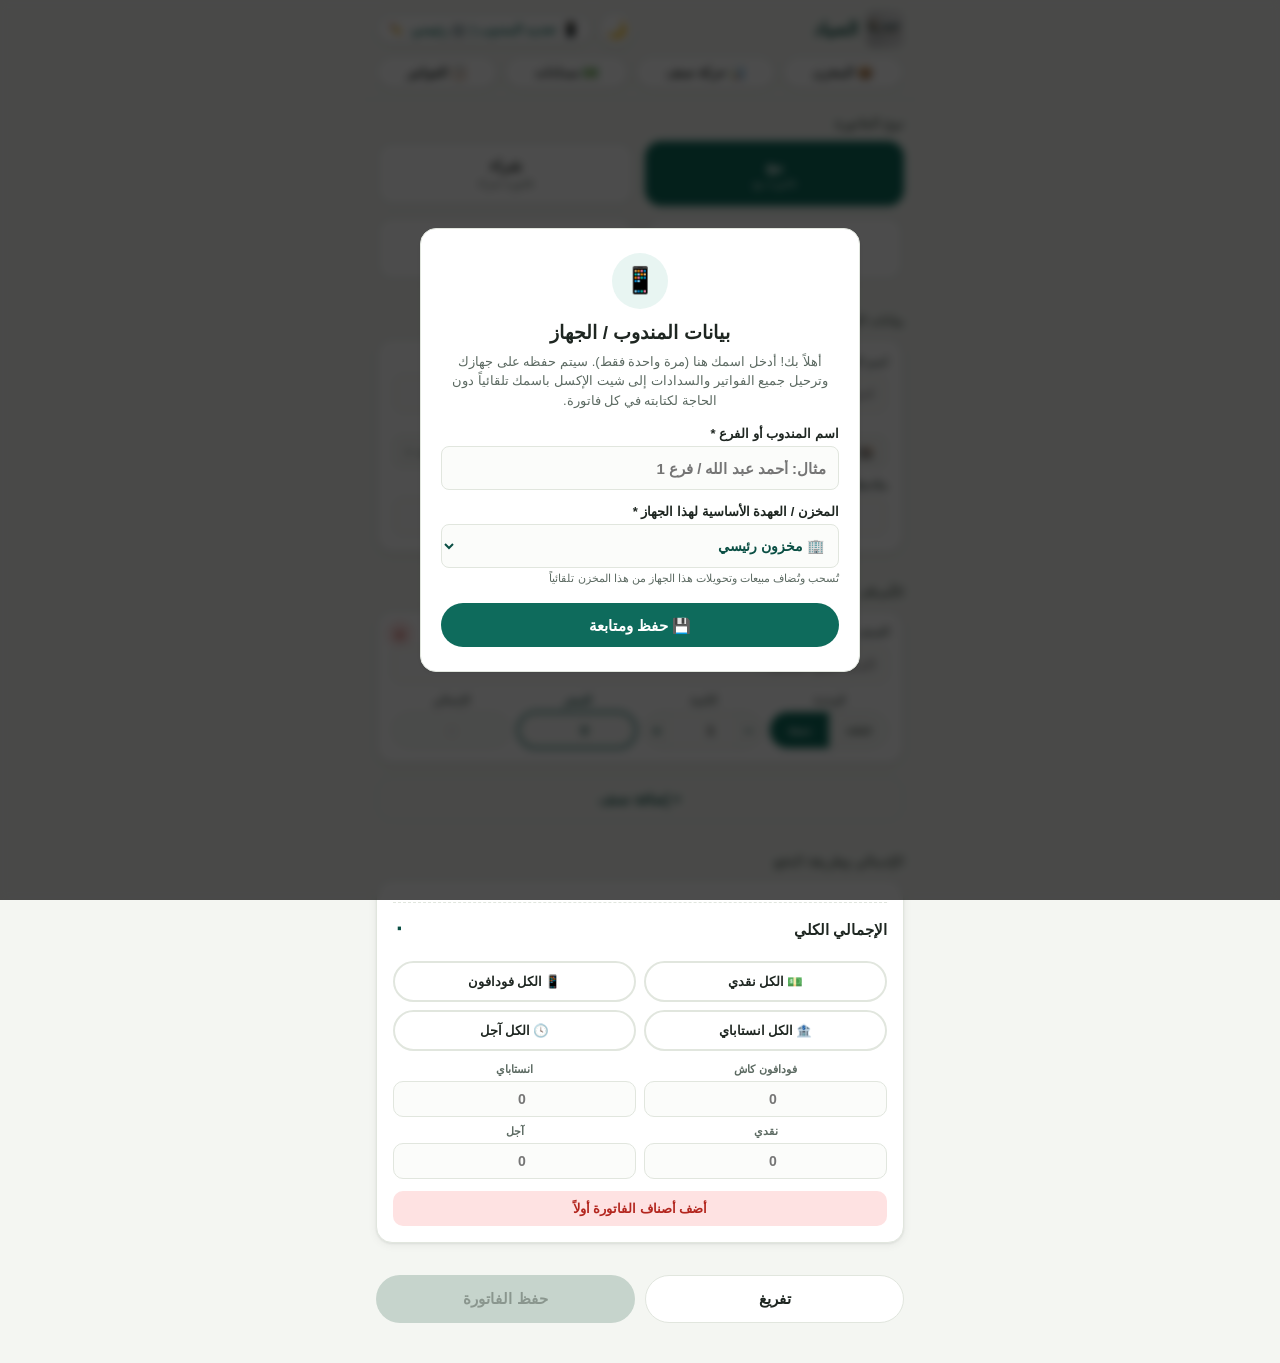
==== commit 9ee1f8c9: "feat(ui): add dark mode toggle and refine transfer screen styling" ====
--- a/index.html
+++ b/index.html
@@ -9,6 +9,17 @@
 <meta name="apple-mobile-web-app-capable" content="yes">
 <meta name="apple-mobile-web-app-status-bar-style" content="black-translucent">
 <meta name="apple-mobile-web-app-title" content="الصياد">
+<script>
+  (function(){
+    try{
+      var s = localStorage.getItem('theme');
+      var p = window.matchMedia && window.matchMedia('(prefers-color-scheme: dark)').matches;
+      if(s === 'dark' || (!s && p)){
+        document.documentElement.setAttribute('data-theme', 'dark');
+      }
+    }catch(e){}
+  })();
+</script>
 <link rel="manifest" href="[data-uri]">
 <link rel="apple-touch-icon" href="[data-uri]">
 <link rel="icon" href="[data-uri]